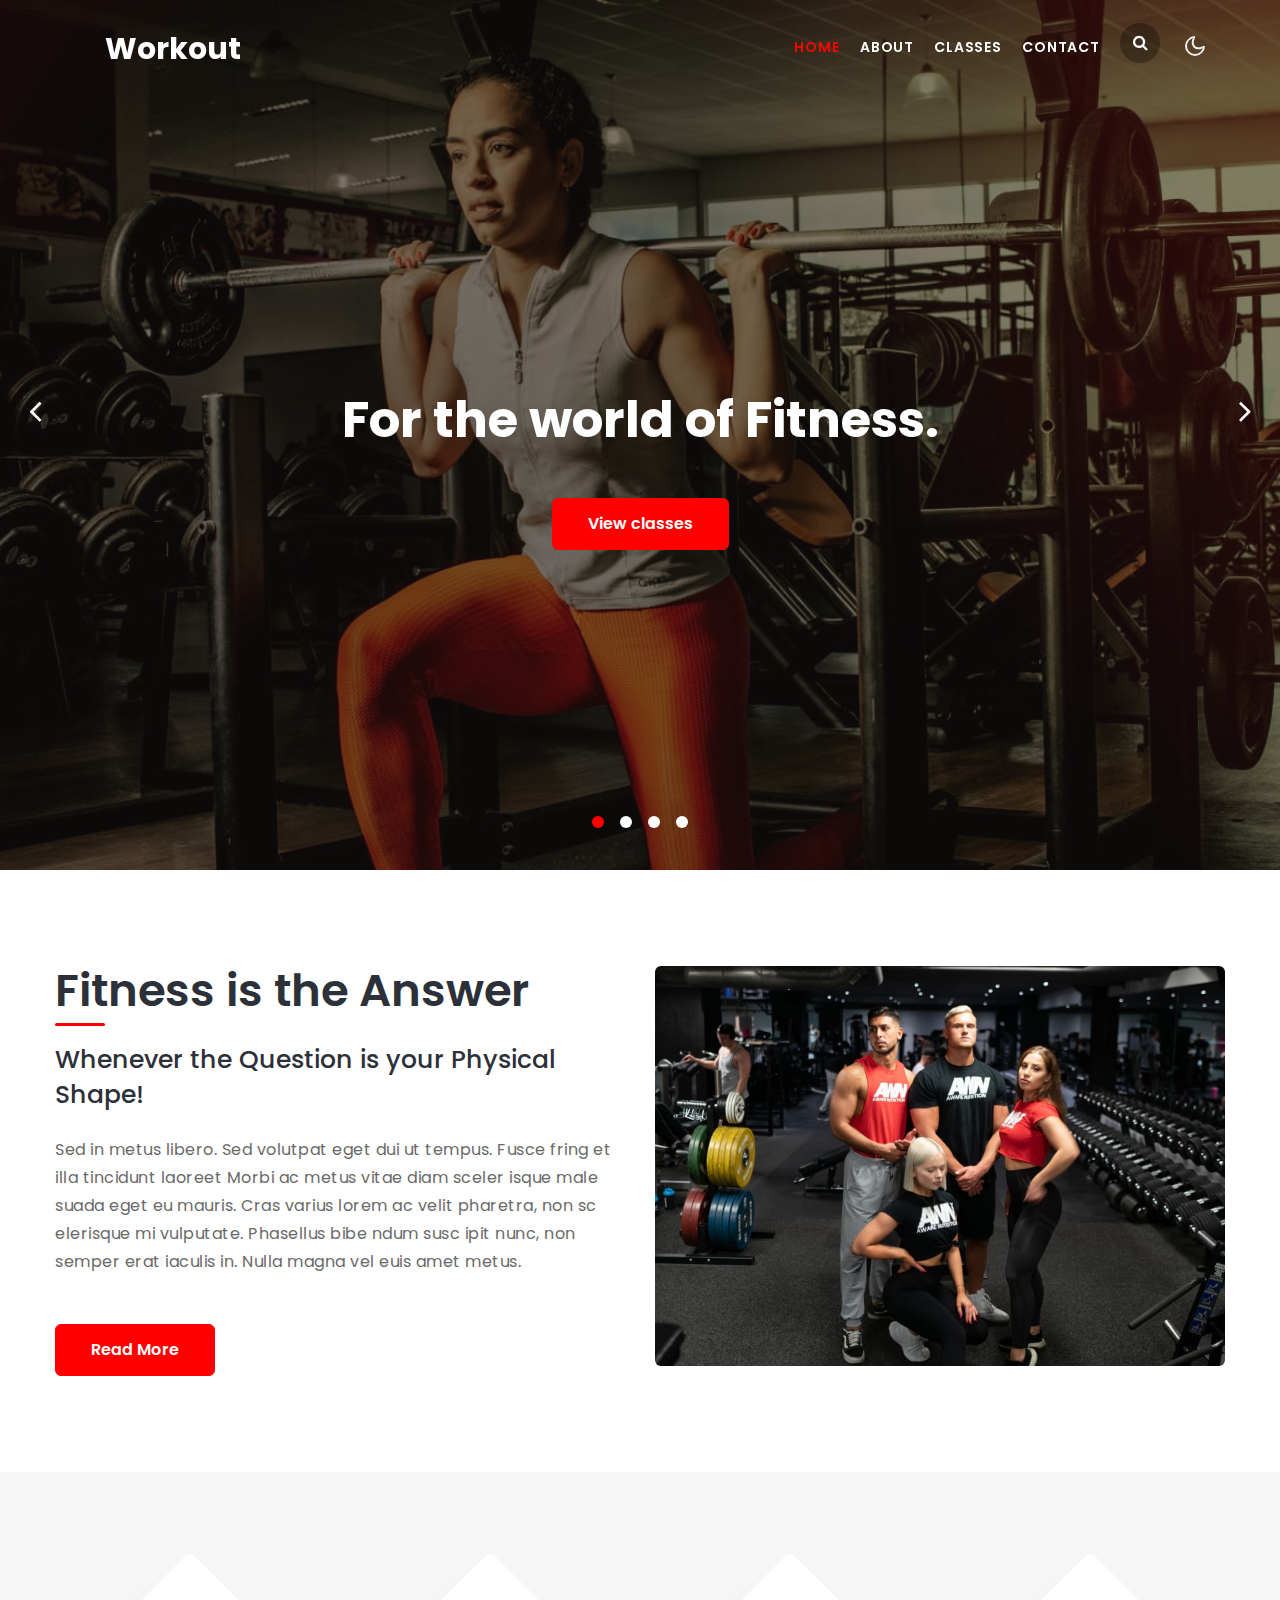
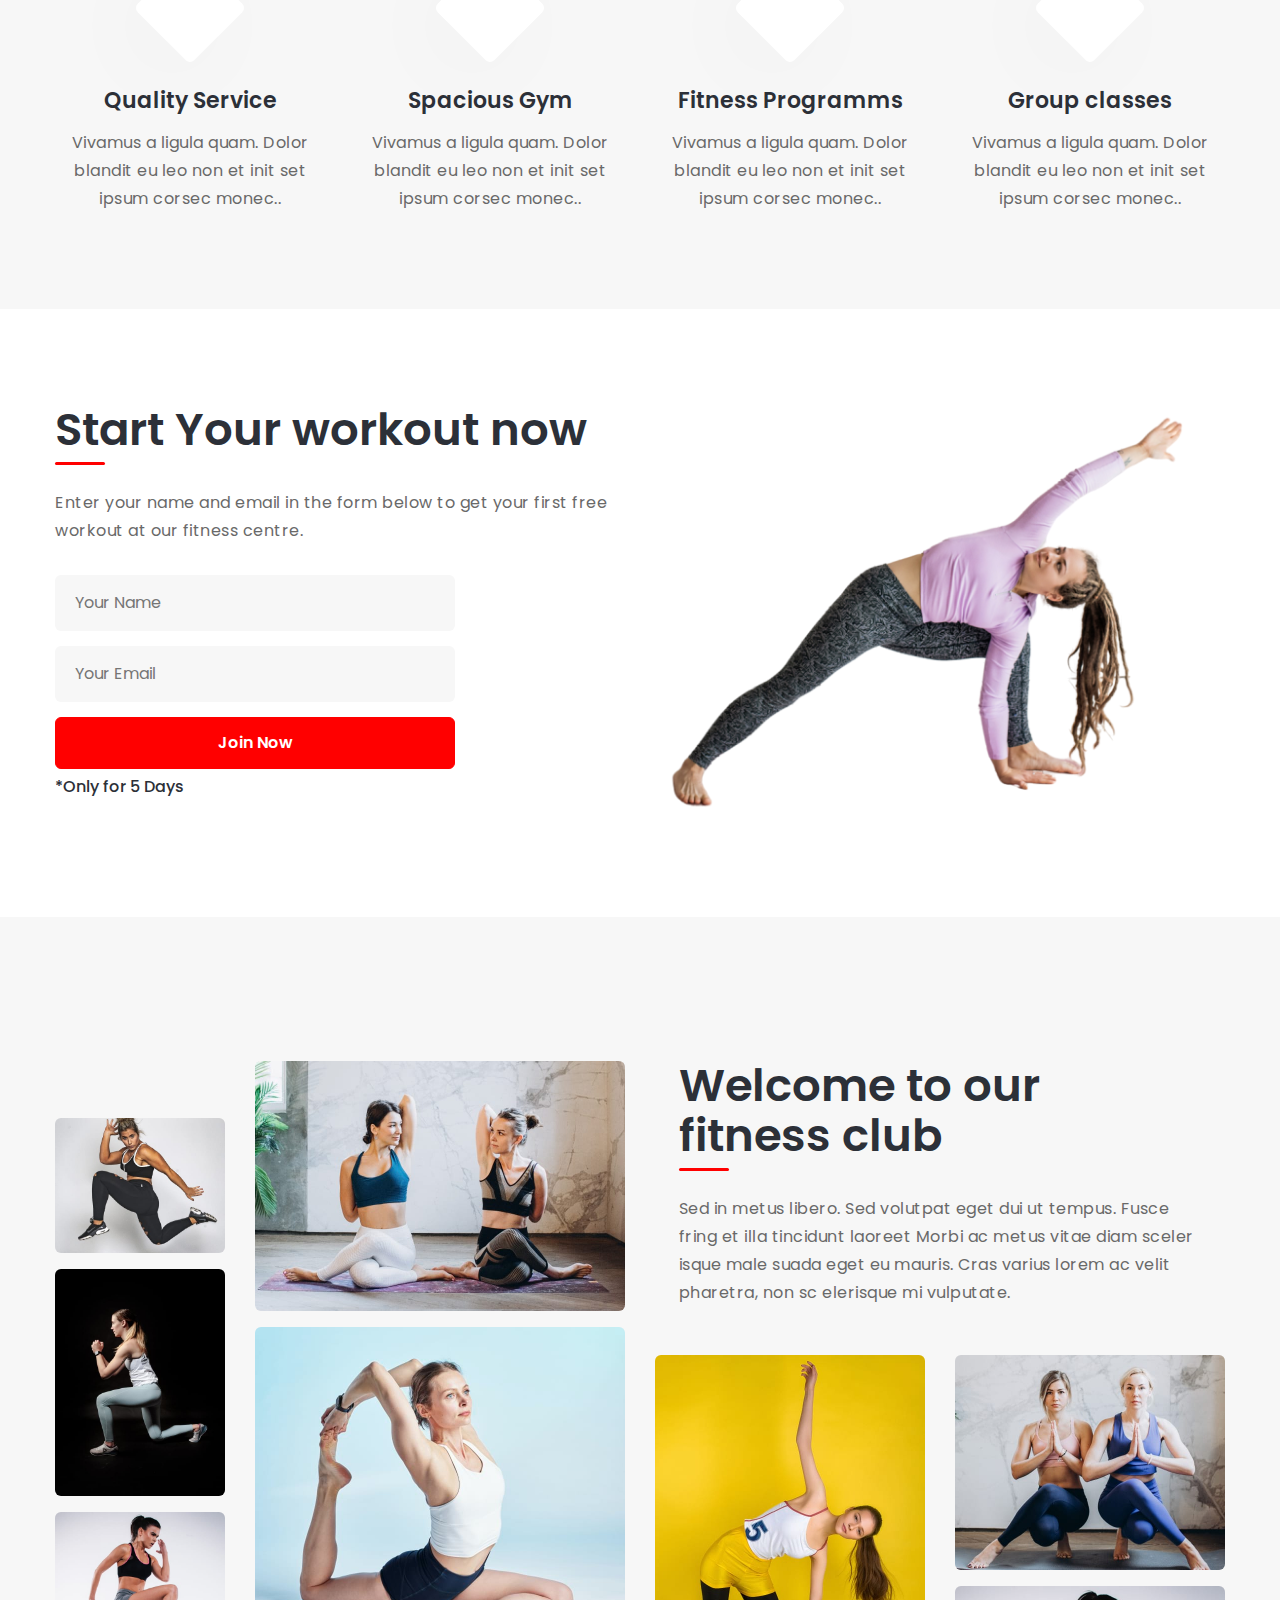
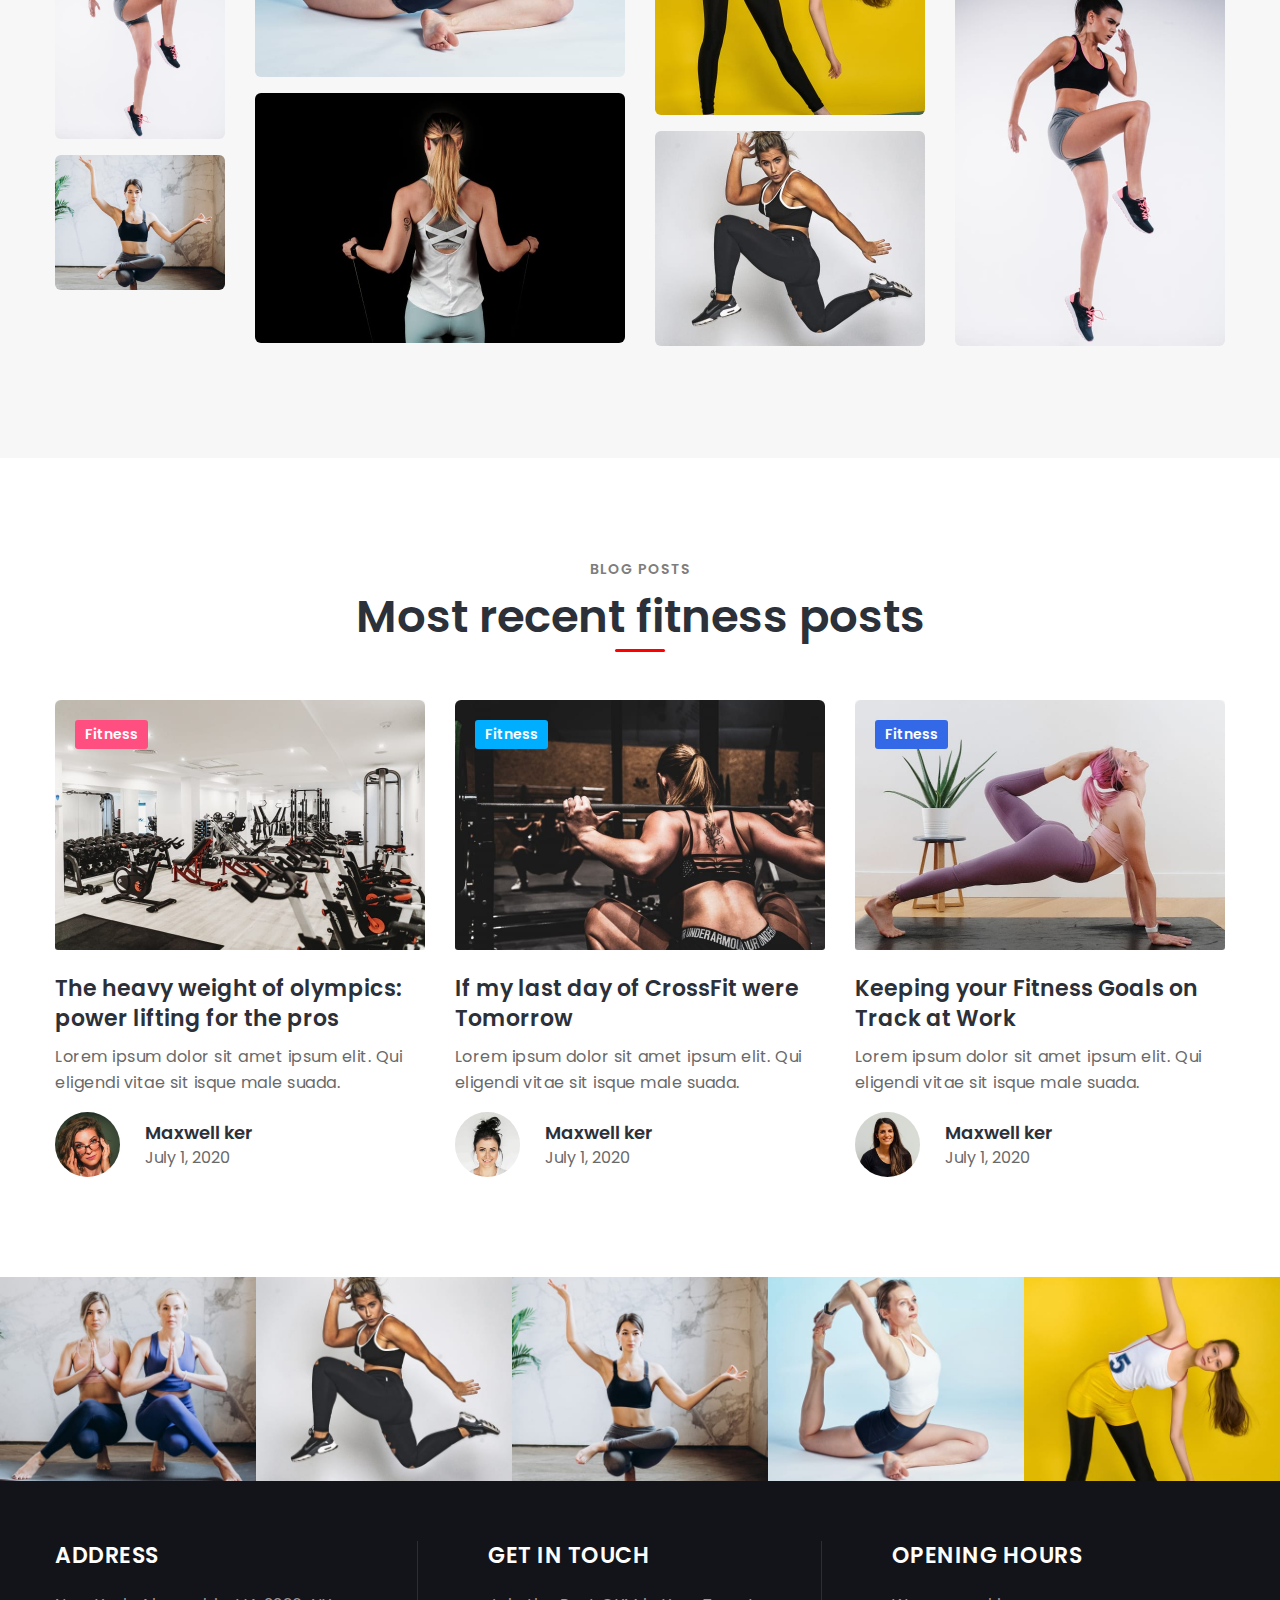
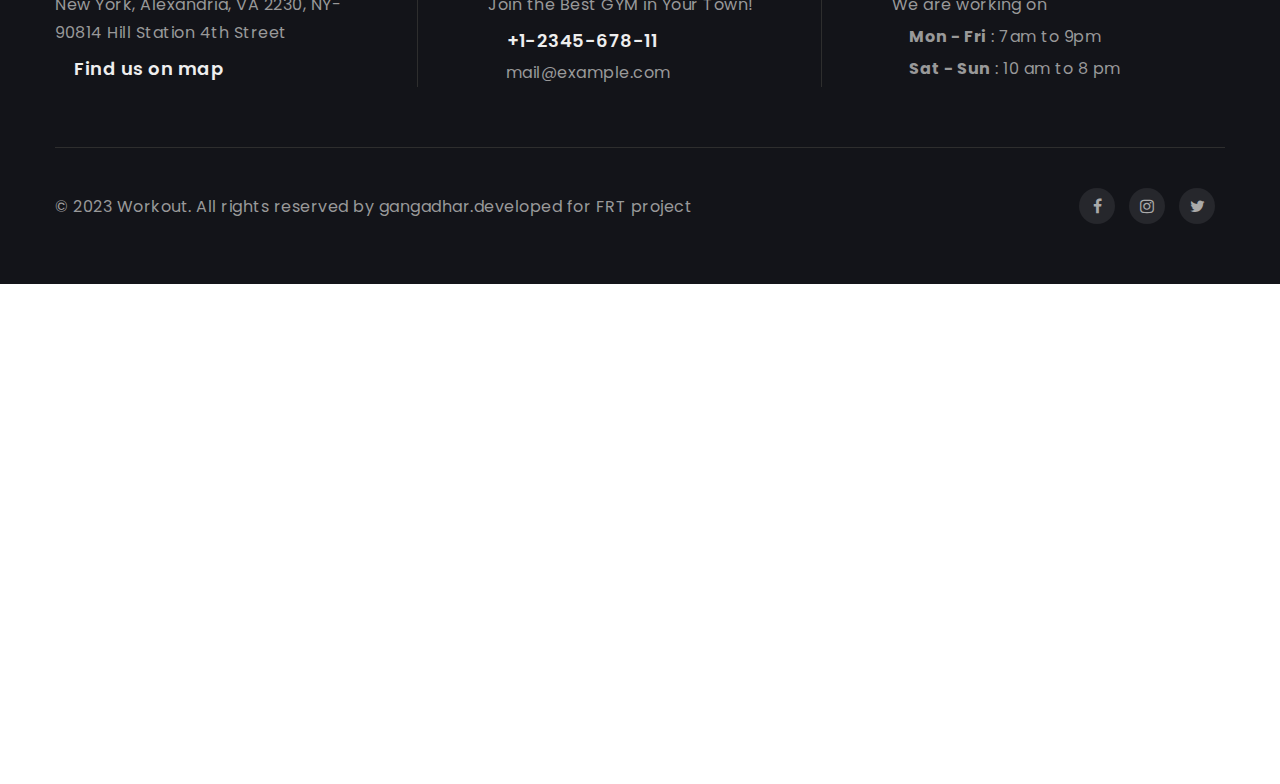
==== index.html @ 446f08e2 "Add files via upload" ====
<!-- 
Author: W3layouts
Author URL: http://w3layouts.com
-->
<!doctype html>
<html lang="en">
  <head>
    <!-- Required meta tags -->
    <meta charset="utf-8">
    <meta name="viewport" content="width=device-width, initial-scale=1, shrink-to-fit=no">

    <title>Workout - Sports Category Responsive Website Template | Home : W3layouts</title>

    <link href="//fonts.googleapis.com/css?family=Poppins:300,400,400i,500,600,700&display=swap" rel="stylesheet">
    
    <!-- Template CSS -->
    <link rel="stylesheet" href="assets/css/style-starter.css">
  </head>
  <body>
<!--header-->
<header id="site-header" class="fixed-top">
  <div class="container">
      <nav class="navbar navbar-expand-lg stroke">
          <h1> <a class="navbar-brand" href="index.html">
                  <span class="lnr lnr-bicycle"></span> Workout
              </a></h1>
          <!-- if logo is image enable this   
  <a class="navbar-brand" href="#index.html">
      <img src="image-path" alt="Your logo" title="Your logo" style="height:35px;" />
  </a> -->
          <button class="navbar-toggler  collapsed bg-gradient" type="button" data-toggle="collapse"
              data-target="#navbarTogglerDemo02" aria-controls="navbarTogglerDemo02" aria-expanded="false"
              aria-label="Toggle navigation">
              <span class="navbar-toggler-icon fa icon-expand fa-bars"></span>
              <span class="navbar-toggler-icon fa icon-close fa-times"></span>
          </button>

          <div class="collapse navbar-collapse" id="navbarTogglerDemo02">
              <ul class="navbar-nav ml-auto">
                  <li class="nav-item active">
                      <a class="nav-link" href="index.html">Home <span class="sr-only">(current)</span></a>
                  </li>
                  <li class="nav-item @@about__active">
                      <a class="nav-link" href="about.html">About</a>
                  </li>
                  <li class="nav-item @@classes__active">
                      <a class="nav-link" href="classes.html">Classes</a>
                  </li>
                  <li class="nav-item @@contact__active">
                      <a class="nav-link" href="contact.html">Contact</a>
                  </li>
                  <!--/search-right-->
                  <div class="search-right">
                      <a href="#search" title="search"><span class="fa fa-search" aria-hidden="true"></span></a>
                      <!-- search popup -->
                      <div id="search" class="pop-overlay">
                          <div class="popup">
  
                              <form action="#" method="GET" class="search-box">
                                  <input type="search" placeholder="Enter Keyword" name="search" required="required"
                                      autofocus="">
                                  <button type="submit" class="btn"><span class="fa fa-search" aria-hidden="true"></span></button>
                              </form>
  
                          </div>
                          <a class="close" href="#close">×</a>
                      </div>
                      <!-- /search popup -->
                  </div>
                  <!--//search-right-->
              </ul>
          </div>
          <!-- toggle switch for light and dark theme -->
          <div class="mobile-position">
              <nav class="navigation">
                  <div class="theme-switch-wrapper">
                      <label class="theme-switch" for="checkbox">
                          <input type="checkbox" id="checkbox">
                          <div class="mode-container">
                              <i class="gg-sun"></i>
                              <i class="gg-moon"></i>
                          </div>
                      </label>
                  </div>
              </nav>
          </div>
          <!-- //toggle switch for light and dark theme -->
      </nav>
  </div>
</header>
<!--/header-->
<!-- main-slider -->
	<section class="w3l-main-slider position-relative" id="home">
		<div class="companies20-content">
			<div class="owl-one owl-carousel owl-theme">
				<div class="item">
					<li>
						<div class="slider-info banner-view bg bg2">
							<div class="banner-info">
								<div class="container">
									<div class="banner-info-bg">
										<h5>For the world of Fitness.</h5>
										<a class="btn btn-style btn-primary mt-md-5 mt-4" href="services.html">View classes</a>
									</div>
								</div>
							</div>
						</div>
					</li>
				</div>
				<div class="item">
					<li>
						<div class="slider-info  banner-view banner-top1 bg bg2">
							<div class="banner-info">
								<div class="container">
									<div class="banner-info-bg">
										<h5>For those who Work out the Hardest!</h5>
                                            <a class="btn btn-style btn-primary mt-md-5 mt-4" href="services.html">View classes</a>
									</div>
								</div>
							</div>
						</div>
					</li>
				</div>
				<div class="item">
					<li>
						<div class="slider-info banner-view banner-top2 bg bg2">
							<div class="banner-info">
								<div class="container">
									<div class="banner-info-bg">
										<h5>15% Off for All New Attendees!</h5>
										<a class="btn btn-style btn-primary mt-md-5 mt-4" href="services.html">View classes</a>
									</div>
								</div>
							</div>
						</div>
					</li>
				</div>
				<div class="item">
					<li>
						<div class="slider-info banner-view banner-top3 bg bg2">
							<div class="banner-info">
								<div class="container">
									<div class="banner-info-bg">
										<h5>Best fitness centre for Men & Women.</h5>
										<a class="btn btn-style btn-primary mt-md-5 mt-4" href="services.html">View classes</a>
									</div>
								</div>
							</div>
						</div>
					</li>
				</div>
			</div>
		</div>
	</section>
	<!-- //banner-slider-->
<section class="w3l-homeblock1 py-5">
    <div class="container py-lg-5 py-md-4">
        <div class="row">
            <div class="col-lg-6 mb-lg-0 mb-md-5 mb-5">
                <h3 class="title-big">Fitness is the Answer </h3>
                <h5 class="mt-3">Whenever the Question is your Physical Shape!</h5>
                <p class="mt-4 mb-0"> Sed in metus libero. Sed volutpat eget dui ut tempus. Fusce fring et illa tincidunt
                    laoreet
                    Morbi ac metus vitae diam sceler isque male suada eget eu mauris. Cras varius lorem ac velit pharetra,
                    non sc elerisque mi vulputate. Phasellus bibe ndum susc ipit nunc, non semper erat iaculis in. Nulla
                    magna vel euis amet metus.</p>
                <a href="#read" class="btn-style btn-primary btn mt-lg-5 mt-4">Read More</a>
            </div>
            <div class="col-lg-6">
                <img src="assets/images/class.jpg" alt="" class="img-fluid radius-image"/>
            </div>
        </div>
    </div>
</section>
<!-- /bottom-grids-->
	<section class="w3l-bottom-grids-6 py-5" id="why">
		<div class="container py-lg-5 py-md-4">
			<div class="grids-area-hny main-cont-wthree-fea row">
				<div class="col-lg-3 col-sm-6 grids-feature">
					<div class="area-box">
                        <div class="icon">
                            <span class="lnr lnr-cog"></span>
                        </div>
						<h4><a href="#feature" class="title-head">Quality Service</a></h4>
						<p>Vivamus a ligula quam. Dolor blandit eu leo non et init set ipsum corsec monec..</p>
					</div>
				</div>
				<div class="col-lg-3 col-sm-6 grids-feature mt-sm-0 mt-5">
					<div class="area-box">
                        <div class="icon">
                            <span class="lnr lnr-license"></span>
                        </div>
						<h4><a href="#feature" class="title-head">Spacious Gym</a></h4>
						<p>Vivamus a ligula quam. Dolor blandit eu leo non et init set ipsum corsec monec..</p>
					</div>
				</div>
				<div class="col-lg-3 col-sm-6 grids-feature mt-lg-0 mt-5">
					<div class="area-box">
                        <div class="icon">
                            <span class="lnr lnr-file-empty"></span>
                        </div>
						<h4><a href="#feature" class="title-head">Fitness Programms</a></h4>
						<p>Vivamus a ligula quam. Dolor blandit eu leo non et init set ipsum corsec monec..</p>
					</div>
				</div>
				<div class="col-lg-3 col-sm-6 grids-feature mt-lg-0 mt-5">
					<div class="area-box">
                        <div class="icon">
                            <span class="lnr lnr-users"></span>
                        </div>
						<h4><a href="#feature" class="title-head">Group classes</a></h4>
						<p>Vivamus a ligula quam. Dolor blandit eu leo non et init set ipsum corsec monec..</p>
					</div>
				</div>
			</div>
		</div>
	</section>
	<!-- //bottom-grids-->
<section class="w3l-homeblock3 py-5">
    <div class="container py-lg-5">
        <div class="row">
            <div class="col-lg-6 mb-lg-0 mb-md-5 mb-4">
                <div class="border-style">
                    <h3 class="title-big mb-4">Start Your workout now</h3>
                    <p>Enter your name and email in the form below to get your first free workout at our fitness centre.
                    </p>
                </div>
                <div class="form-style-w3ls">
                    <input placeholder="Your Name" name="name" type="text" required="">
                    <input placeholder="Your Email" name="email" type="email" required="">
                    <button class="btn btn-style btn-primary w-100"> Join Now</button>
                </div>
                <h6 class="mt-2"> *Only for 5 Days </h6>
            </div>
            <div class="col-lg-6">
                <img src="assets/images/image.png" alt="" class="img-fluid radius-image" />
            </div>
        </div>
    </div>
</section>
<section class="w3l-portfolio-8 py-5" id="gallery">
    <div class="portfolio-main py-lg-5 py-md-4">
        <div class="container">
            <div class="row galler-top mt-lg-5 mt-4">
                <div class="col-md-2 col-5 protfolio-item hover14 align-self">
                    <a href="assets/images/g4.jpg" data-lightbox="example-set" data-title="lorem ipsum dolor sit amet">
                        <figure>
                            <img src="assets/images/g4.jpg" alt="product" class="img-fluid radius-image">
                        </figure>
                    </a>
                    <a href="assets/images/g5.jpg" data-lightbox="example-set" data-title="lorem ipsum dolor sit amet">
                        <figure>
                            <img src="assets/images/g5.jpg" alt="product" class="img-fluid radius-image">
                        </figure>
                    </a>
                    <a href="assets/images/g7.jpg" data-lightbox="example-set" data-title="lorem ipsum dolor sit amet">
                        <figure>
                            <img src="assets/images/g7.jpg" alt="product" class="img-fluid radius-image">
                        </figure>
                    </a>
                    <a href="assets/images/g9.jpg" data-lightbox="example-set" data-title="lorem ipsum dolor sit amet">
                        <figure>
                            <img src="assets/images/g9.jpg" alt="product" class="img-fluid radius-image">
                        </figure>
                    </a>
                </div>
                <div class="col-md-4 col-7 protfolio-item hover14">
                    <a href="assets/images/g8.jpg" data-lightbox="example-set" class="mb-4"
                        data-title="lorem ipsum dolor sit amet">
                        <figure>
                            <img src="assets/images/g8.jpg" alt="product" class="img-fluid radius-image">
                        </figure>
                    </a>
                    <a href="assets/images/g6.jpg" data-lightbox="example-set" data-title="lorem ipsum dolor sit amet">
                        <figure>
                            <img src="assets/images/g6.jpg" alt="product" class="img-fluid radius-image">
                        </figure>
                    </a>
                    <a href="assets/images/g3.jpg" data-lightbox="example-set" data-title="lorem ipsum dolor sit amet">
                        <figure>
                            <img src="assets/images/g3.jpg" alt="product" class="img-fluid radius-image">
                        </figure>
                    </a>
                </div>
                <div class="col-md-6 protfolio-item hover14 mt-md-0 mt-4">
                    <div class="px-md-4">
                        <h3 class="title-big mb-4">Welcome to our fitness club</h3>
                        <p class="mb-md-5 mb-4"> Sed in metus libero. Sed volutpat eget dui ut tempus. Fusce fring et
                            illa tincidunt
                            laoreet
                            Morbi ac metus vitae diam sceler isque male suada eget eu mauris. Cras varius lorem ac velit
                            pharetra,
                            non sc elerisque mi vulputate.
                        </p>
                    </div>
                    <div class="row gallery-bottom">
                        <div class="col-6">
                            <a href="assets/images/g1.jpg" data-lightbox="example-set" class="mb-4"
                                data-title="lorem ipsum dolor sit amet">
                                <figure>
                                    <img src="assets/images/g1.jpg" alt="product" class="img-fluid radius-image">
                                </figure>
                            </a>
                            <a href="assets/images/g4.jpg" data-lightbox="example-set"
                                data-title="lorem ipsum dolor sit amet">
                                <figure>
                                    <img src="assets/images/g4.jpg" alt="product" class="img-fluid radius-image">
                                </figure>
                            </a>
                        </div>
                        <div class="col-6">
                            <a href="assets/images/g2.jpg" data-lightbox="example-set"
                                data-title="lorem ipsum dolor sit amet">
                                <figure>
                                    <img src="assets/images/g2.jpg" alt="product" class="img-fluid radius-image">
                                </figure>
                            </a>
                            <a href="assets/images/g7.jpg" data-lightbox="example-set"
                                data-title="lorem ipsum dolor sit amet">
                                <figure>
                                    <img src="assets/images/g7.jpg" alt="product" class="img-fluid radius-image">
                                </figure>
                            </a>
                        </div>
                    </div>
                </div>
            </div>
        </div>
    </div>
</section>
<section class="w3l-blog-block py-5">
    <div class="container py-lg-5 py-md-4">
        <div class="heading text-center mx-auto">
            <h5 class="title-small text-center mb-2">Blog posts</h5>
            <h3 class="title-big title-big-center mb-md-5 mb-4">Most recent fitness posts</h3>
        </div>
        <div class="row">
            <div class="col-lg-4 col-md-6 item">
                <div class="card">
                    <div class="card-header p-0 position-relative">
                        <a href="#blog-single">
                            <img class="card-img-bottom d-block" src="assets/images/blog1.jpg" alt="Card image cap">
                        </a>
                        <ul class="location-top">
                            <li class="new">Fitness</li>
                        </ul>
                    </div>
                    <div class="card-body blog-details">
                        <a href="#blog-single" class="blog-desc">The heavy weight of olympics: power lifting for the pros</a>
                        <p>Lorem ipsum dolor sit amet ipsum elit. Qui eligendi
                            vitae sit isque male suada.</p>
                        <div class="author align-items-center mt-3 mb-1">
                            <div class="img-circle">
                                <img src="assets/images/a1.jpg" class="mr-3 img-fluid" alt="...">
                              </div>
                            <div class="author-info">
                                <a href="#author">Maxwell ker</a> <br> <span class="meta-value">July 1, 2020 </span>
                            </div>
                        </div>
                    </div>
                </div>
            </div>
            <div class="col-lg-4 col-md-6 item mt-md-0 mt-5">
                <div class="card">
                    <div class="card-header p-0 position-relative">
                        <a href="#blog-single">
                            <img class="card-img-bottom d-block" src="assets/images/blog2.jpg" alt="Card image cap">
                        </a>
                        <ul class="location-top">
                            <li class="tip">Fitness</li>
                        </ul>
                    </div>
                    <div class="card-body blog-details">
                        <a href="#blog-single" class="blog-desc">If my last day of CrossFit were Tomorrow
                        </a>
                        <p>Lorem ipsum dolor sit amet ipsum elit. Qui eligendi
                            vitae sit isque male suada.</p>
                            <div class="author align-items-center mt-3 mb-1">
                                <div class="img-circle">
                                    <img src="assets/images/a2.jpg" class="mr-3 img-fluid" alt="...">
                                  </div>
                                <div class="author-info">
                                    <a href="#author">Maxwell ker</a> <br> <span class="meta-value">July 1, 2020 </span>
                                </div>
                            </div>
                    </div>
                </div>
            </div>
            <div class="col-lg-4 col-md-6 item mt-lg-0 mt-5">
                <div class="card">
                    <div class="card-header p-0 position-relative">
                        <a href="#blog-single">
                            <img class="card-img-bottom d-block" src="assets/images/blog4.jpg" alt="Card image cap">
                        </a>
                        <ul class="location-top">
                            <li class="design">Fitness</li>
                        </ul>
                    </div>
                    <div class="card-body blog-details">
                        <a href="#blog-single" class="blog-desc">Keeping your Fitness Goals on Track at Work
                        </a>
                        <p>Lorem ipsum dolor sit amet ipsum elit. Qui eligendi
                            vitae sit isque male suada.</p>
                            <div class="author align-items-center mt-3 mb-1">
                                <div class="img-circle">
                                    <img src="assets/images/a3.jpg" class="mr-3 img-fluid" alt="...">
                                  </div>
                                <div class="author-info">
                                    <a href="#author">Maxwell ker</a> <br> <span class="meta-value">July 1, 2020 </span>
                                </div>
                            </div>
                    </div>
                </div>
            </div>
        </div>
    </div>
</section>
<section class="w3l-grid-slider" id="instaposts">
    <div class="grid-slider">
        <div class="">
            <!--  Demos -->
            <div id="demos">
                <div class="owl-carousel owl-carousel-posts owl-theme grid-col-4">
                    <div class="item">
                        <a href="#instagram">
                            <div class="gallery-grid">
                                <div class="content">
                                    <div class="content-overlay"></div>
                                    <img src="assets/images/g2.jpg" class="image-two img-responsive">
                                    <div class="content-details fadeIn-bottom">
                                        <span class="fa fa-instagram"></span>
                                    </div>
                                </div>
                            </div>

                        </a>
                    </div>
                    <div class="item">
                        <a href="#instagram">
                            <div class="gallery-grid">
                                <div class="content">
                                    <div class="content-overlay"></div>
                                    <img src="assets/images/g4.jpg" class="image-two img-responsive">
                                    <div class="content-details fadeIn-bottom">
                                        <span class="fa fa-instagram"></span>
                                    </div>
                                </div>
                            </div>

                        </a>
                    </div>
                    <div class="item">
                        <a href="#instagram">
                            <div class="gallery-grid">
                                <div class="content">
                                    <div class="content-overlay"></div>
                                    <img src="assets/images/g9.jpg" class="image-two img-responsive">
                                    <div class="content-details fadeIn-bottom">
                                        <span class="fa fa-instagram"></span>
                                    </div>
                                </div>
                            </div>

                        </a>
                    </div>
                    <div class="item">
                        <a href="#instagram">
                            <div class="gallery-grid">
                                <div class="content">
                                    <div class="content-overlay"></div>
                                    <img src="assets/images/g10.jpg" class="image-two img-responsive">
                                    <div class="content-details fadeIn-bottom">
                                        <span class="fa fa-instagram"></span>
                                    </div>
                                </div>
                            </div>

                        </a>
                    </div>
                    <div class="item">
                        <a href="#instagram">
                            <div class="gallery-grid">
                                <div class="content">
                                    <div class="content-overlay"></div>
                                    <img src="assets/images/g11.jpg" class="image-two img-responsive">
                                    <div class="content-details fadeIn-bottom">
                                        <span class="fa fa-instagram"></span>
                                    </div>
                                </div>
                            </div>

                        </a>
                    </div>
                    <div class="item">
                        <a href="#instagram">
                            <div class="gallery-grid">
                                <div class="content">
                                    <div class="content-overlay"></div>
                                    <img src="assets/images/g2.jpg" class="image-two img-responsive">
                                    <div class="content-details fadeIn-bottom">
                                        <span class="fa fa-instagram"></span>
                                    </div>
                                </div>
                            </div>

                        </a>
                    </div>
                    <div class="item">
                        <a href="#instagram">
                            <div class="gallery-grid">
                                <div class="content">
                                    <div class="content-overlay"></div>
                                    <img src="assets/images/g4.jpg" class="image-two img-responsive">
                                    <div class="content-details fadeIn-bottom">
                                        <span class="fa fa-instagram"></span>
                                    </div>
                                </div>
                            </div>

                        </a>
                    </div>
                    <div class="item">
                        <a href="#instagram">
                            <div class="gallery-grid">
                                <div class="content">
                                    <div class="content-overlay"></div>
                                    <img src="assets/images/g9.jpg" class="image-two img-responsive">
                                    <div class="content-details fadeIn-bottom">
                                        <span class="fa fa-instagram"></span>
                                    </div>
                                </div>
                            </div>

                        </a>
                    </div>
                    <div class="item">
                        <a href="#instagram">
                            <div class="gallery-grid">
                                <div class="content">
                                    <div class="content-overlay"></div>
                                    <img src="assets/images/g10.jpg" class="image-two img-responsive">
                                    <div class="content-details fadeIn-bottom">
                                        <span class="fa fa-instagram"></span>
                                    </div>
                                </div>
                            </div>

                        </a>
                    </div>
                </div>
            </div>
        </div>
    </div>
    <!-- /slider -->

</section>
 <!-- footers 20 -->
 <section class="w3l-footers-20">
   <div class="footers20">
     <div class="container">
       <div class="footers20-content">
         <div class="d-grid grid-col-4 grids-content">
           <div class="column">
             <h4>Address</h4>
             <p class="contact-para3">New York, Alexandria, VA 2230, NY-90814 Hill Station 4th Street</p>
             <a href="contact.html">
               <p class="contact-map mt-2"><span class="lnr lnr-map-marker"></span> Find us on map</p>
             </a>
           </div>
           <div class="column">
             <h4>Get in touch</h4>
             <p>Join the Best GYM in Your Town!</p>
             <a href="tel:+1-2345-678-11">
               <p class="contact-phone mt-2"><span class="lnr lnr-phone-handset"></span> +1-2345-678-11
               </p>
             </a>
             <a href="mailto:mail@example.com">
               <p class="contact-mail mt-1"><span class="lnr lnr-envelope"></span> mail@example.com</p>
             </a>
           </div>
           <div class="column">
             <h4>Opening hours</h4>
             <p>We are working on</p>
             <p class="mt-1"><span class="lnr lnr-clock"></span> <strong>Mon - Fri</strong> : 7am to 9pm</p>
             <p class="mt-1"><span class="lnr lnr-clock"></span> <strong>Sat - Sun</strong> : 10 am to 8 pm
             </p>
           </div>
         </div>
         <div class="d-grid grid-col-3 grids-content1 bottom-border">
           <div class="columns copyright-grid align-self">
            <p class="copy-footer-29">© 2023 Workout. All rights reserved by gangadhar.developed for FRT project </a></p>
           </div>
           <div class="columns text-lg-right social-grid">
             <ul class="social">
               <li><a href="#url"><span class="fa fa-facebook" aria-hidden="true"></span></a></li>
               <li><a href="#url"><span class="fa fa-instagram" aria-hidden="true"></span></a></li>
               <li><a href="#url"><span class="fa fa-twitter" aria-hidden="true"></span></a></li>
             </ul>
           </div>
         </div>
       </div>
     </div>
   </div>
   <!-- move top -->
   <button onclick="topFunction()" id="movetop" title="Go to top">
     &#10548;
   </button>
   <script>
     // When the user scrolls down 20px from the top of the document, show the button
     window.onscroll = function () {
       scrollFunction()
     };

     function scrollFunction() {
       if (document.body.scrollTop > 20 || document.documentElement.scrollTop > 20) {
         document.getElementById("movetop").style.display = "block";
       } else {
         document.getElementById("movetop").style.display = "none";
       }
     }

     // When the user clicks on the button, scroll to the top of the document
     function topFunction() {
       document.body.scrollTop = 0;
       document.documentElement.scrollTop = 0;
     }
   </script>
   <!-- /move top -->
 </section>
 <iframe src='https://webchat.botframework.com/embed/healthbot-qqovtdf?s=VL7gByyU2rI.uw9-tryb4LNtlzc28dtL1ZV9Mp34pY-vgp7erHxACcA'  style='min-width: 400px; width: 100%; min-height: 500px;'></iframe>


 <script src="assets/js/jquery-3.3.1.min.js"></script>

 <script src="assets/js/theme-change.js"></script><!-- theme switch js (light and dark)-->

 <!-- libhtbox -->
 <script src="assets/js/lightbox-plus-jquery.min.js"></script>

 <script src="assets/js/owl.carousel.js"></script>
 <!-- script for banner slider-->
 <script>
   $(document).ready(function () {
     $('.owl-one').owlCarousel({
       loop: true,
       margin: 0,
       nav: false,
       responsiveClass: true,
       autoplay: false,
       autoplayTimeout: 5000,
       autoplaySpeed: 1000,
       autoplayHoverPause: false,
       responsive: {
         0: {
           items: 1,
           nav: false
         },
         480: {
           items: 1,
           nav: false
         },
         667: {
           items: 1,
           nav: true
         },
         1000: {
           items: 1,
           nav: true
         }
       }
     })
   })
 </script>
 <!-- //script -->

 <!-- script for tesimonials carousel slider -->
 <script>
   $(document).ready(function () {
     $(".owl-two").owlCarousel({
       loop: true,
       margin: 20,
       nav: false,
       responsiveClass: true,
       responsive: {
         0: {
           items: 1,
           nav: false
         },
         768: {
           items: 2,
           nav: false
         },
         1000: {
           items: 3,
           nav: false,
           loop: false
         }
       }
     })
   })
 </script>
 <!-- //script for tesimonials carousel slider -->

 <script>
   $(document).ready(function () {
     $('.owl-carousel-posts').owlCarousel({
       loop: true,
       margin: 0,
       responsiveClass: true,
       autoplay: true,
       autoplayTimeout: 2000,
       autoplaySpeed: 1000,
       autoplayHoverPause: true,
       responsive: {
         0: {
           items: 2,
           nav: false
         },
         480: {
           items: 3,
           nav: true,
           margin: 0
         },
         736: {
           items: 4,
           nav: true,
           margin: 0
         },
         1000: {
           items: 5,
           nav: true,
           margin: 0
         }
       }
     })
   })
 </script>
 <!-- /slider -->

 <!-- script for teams1-->
 <script>
   $(document).ready(function () {
     $('.owl-carousel').owlCarousel({
       loop: true,
       margin: 0,
       responsiveClass: true,
       responsive: {
         0: {
           items: 1,
           nav: true
         },
         400: {
           items: 2,
           nav: true,
           margin: 20
         },
         1000: {
           items: 4,
           nav: true,
           loop: true,
           margin: 25
         }
       }
     })
   })
 </script>
 <!-- //script for teams1-->


 <!-- stats number counter-->
 <script src="assets/js/jquery.waypoints.min.js"></script>
 <script src="assets/js/jquery.countup.js"></script>
 <script>
   $('.counter').countUp();
 </script>
 <!-- //stats number counter -->

 <!-- disable body scroll which navbar is in active -->
 <script>
   $(function () {
     $('.navbar-toggler').click(function () {
       $('body').toggleClass('noscroll');
     })
   });
 </script>
 <!-- disable body scroll which navbar is in active -->

 <!--/MENU-JS-->
 <script>
   $(window).on("scroll", function () {
     var scroll = $(window).scrollTop();

     if (scroll >= 80) {
       $("#site-header").addClass("nav-fixed");
     } else {
       $("#site-header").removeClass("nav-fixed");
     }
   });

   //Main navigation Active Class Add Remove
   $(".navbar-toggler").on("click", function () {
     $("header").toggleClass("active");
   });
   $(document).on("ready", function () {
     if ($(window).width() > 991) {
       $("header").removeClass("active");
     }
     $(window).on("resize", function () {
       if ($(window).width() > 991) {
         $("header").removeClass("active");
       }
     });
   });
 </script>
 <!--//MENU-JS-->

 <script src="assets/js/bootstrap.min.js"></script>

 </body>

 </html>
---- assets/css/style-starter.css ----
@charset "UTF-8";
/*
Author: W3layouts
Author URL: http://w3layouts.com
*/
/*!
 * Bootstrap v4.4.1 (https://getbootstrap.com/)
 * Copyright 2011-2019 The Bootstrap Authors
 * Copyright 2011-2019 Twitter, Inc.
 * Licensed under MIT (https://github.com/twbs/bootstrap/blob/master/LICENSE)
 */
:root {
  --blue: #007bff;
  --indigo: #6610f2;
  --purple: #6f42c1;
  --pink: #e83e8c;
  --red: #dc3545;
  --orange: #fd7e14;
  --yellow: #ffc107;
  --green: #28a745;
  --teal: #20c997;
  --cyan: #17a2b8;
  --white: #fff;
  --gray: #6c757d;
  --gray-dark: #343a40;
  --primary: #ff0000;
  --secondary: #6c757d;
  --success: #28a745;
  --info: #17a2b8;
  --warning: #ffc107;
  --danger: #dc3545;
  --light: #f8f9fa;
  --dark: #343a40;
  --breakpoint-xs: 0;
  --breakpoint-sm: 576px;
  --breakpoint-md: 768px;
  --breakpoint-lg: 992px;
  --breakpoint-xl: 1200px;
  --font-family-sans-serif: -apple-system, BlinkMacSystemFont, "Segoe UI", Roboto, "Helvetica Neue", Arial, "Noto Sans", sans-serif, "Apple Color Emoji", "Segoe UI Emoji", "Segoe UI Symbol", "Noto Color Emoji";
  --font-family-monospace: SFMono-Regular, Menlo, Monaco, Consolas, "Liberation Mono", "Courier New", monospace; }

*,
*::before,
*::after {
  box-sizing: border-box; }

html {
  font-family: sans-serif;
  line-height: 1.15;
  -webkit-text-size-adjust: 100%;
  -webkit-tap-highlight-color: rgba(0, 0, 0, 0); }

article, aside, figcaption, figure, footer, header, hgroup, main, nav, section {
  display: block; }

body {
  margin: 0;
  font-family: -apple-system, BlinkMacSystemFont, "Segoe UI", Roboto, "Helvetica Neue", Arial, "Noto Sans", sans-serif, "Apple Color Emoji", "Segoe UI Emoji", "Segoe UI Symbol", "Noto Color Emoji";
  font-size: 1rem;
  font-weight: 400;
  line-height: 1.5;
  color: #212529;
  text-align: left;
  background-color: #fff; }

[tabindex="-1"]:focus:not(:focus-visible) {
  outline: 0 !important; }

hr {
  box-sizing: content-box;
  height: 0;
  overflow: visible; }

h1, h2, h3, h4, h5, h6 {
  margin-top: 0;
  margin-bottom: 0.5rem; }

p {
  margin-top: 0;
  margin-bottom: 1rem; }

abbr[title],
abbr[data-original-title] {
  text-decoration: underline;
  -webkit-text-decoration: underline dotted;
          text-decoration: underline dotted;
  cursor: help;
  border-bottom: 0;
  -webkit-text-decoration-skip-ink: none;
          text-decoration-skip-ink: none; }

address {
  margin-bottom: 1rem;
  font-style: normal;
  line-height: inherit; }

ol,
ul,
dl {
  margin-top: 0;
  margin-bottom: 1rem; }

ol ol,
ul ul,
ol ul,
ul ol {
  margin-bottom: 0; }

dt {
  font-weight: 700; }

dd {
  margin-bottom: .5rem;
  margin-left: 0; }

blockquote {
  margin: 0 0 1rem; }

b,
strong {
  font-weight: bolder; }

small {
  font-size: 80%; }

sub,
sup {
  position: relative;
  font-size: 75%;
  line-height: 0;
  vertical-align: baseline; }

sub {
  bottom: -.25em; }

sup {
  top: -.5em; }

a {
  color: #ff0000;
  text-decoration: none;
  background-color: transparent; }
  a:hover {
    color: #b30000;
    text-decoration: underline; }

a:not([href]) {
  color: inherit;
  text-decoration: none; }
  a:not([href]):hover {
    color: inherit;
    text-decoration: none; }

pre,
code,
kbd,
samp {
  font-family: SFMono-Regular, Menlo, Monaco, Consolas, "Liberation Mono", "Courier New", monospace;
  font-size: 1em; }

pre {
  margin-top: 0;
  margin-bottom: 1rem;
  overflow: auto; }

figure {
  margin: 0 0 1rem; }

img {
  vertical-align: middle;
  border-style: none; }

svg {
  overflow: hidden;
  vertical-align: middle; }

table {
  border-collapse: collapse; }

caption {
  padding-top: 0.75rem;
  padding-bottom: 0.75rem;
  color: #6c757d;
  text-align: left;
  caption-side: bottom; }

th {
  text-align: inherit; }

label {
  display: inline-block;
  margin-bottom: 0.5rem; }

button {
  border-radius: 0; }

button:focus {
  outline: 1px dotted;
  outline: 5px auto -webkit-focus-ring-color; }

input,
button,
select,
optgroup,
textarea {
  margin: 0;
  font-family: inherit;
  font-size: inherit;
  line-height: inherit; }

button,
input {
  overflow: visible; }

button,
select {
  text-transform: none; }

select {
  word-wrap: normal; }

button,
[type="button"],
[type="reset"],
[type="submit"] {
  -webkit-appearance: button; }

button:not(:disabled),
[type="button"]:not(:disabled),
[type="reset"]:not(:disabled),
[type="submit"]:not(:disabled) {
  cursor: pointer; }

button::-moz-focus-inner,
[type="button"]::-moz-focus-inner,
[type="reset"]::-moz-focus-inner,
[type="submit"]::-moz-focus-inner {
  padding: 0;
  border-style: none; }

input[type="radio"],
input[type="checkbox"] {
  box-sizing: border-box;
  padding: 0; }

input[type="date"],
input[type="time"],
input[type="datetime-local"],
input[type="month"] {
  -webkit-appearance: listbox; }

textarea {
  overflow: auto;
  resize: vertical; }

fieldset {
  min-width: 0;
  padding: 0;
  margin: 0;
  border: 0; }

legend {
  display: block;
  width: 100%;
  max-width: 100%;
  padding: 0;
  margin-bottom: .5rem;
  font-size: 1.5rem;
  line-height: inherit;
  color: inherit;
  white-space: normal; }
  @media (max-width: 1200px) {
    legend {
      font-size: calc(1.275rem + 0.3vw) ; } }

progress {
  vertical-align: baseline; }

[type="number"]::-webkit-inner-spin-button,
[type="number"]::-webkit-outer-spin-button {
  height: auto; }

[type="search"] {
  outline-offset: -2px;
  -webkit-appearance: none; }

[type="search"]::-webkit-search-decoration {
  -webkit-appearance: none; }

::-webkit-file-upload-button {
  font: inherit;
  -webkit-appearance: button; }

output {
  display: inline-block; }

summary {
  display: list-item;
  cursor: pointer; }

template {
  display: none; }

[hidden] {
  display: none !important; }

h1, h2, h3, h4, h5, h6,
.h1, .h2, .h3, .h4, .h5, .h6 {
  margin-bottom: 0.5rem;
  font-weight: 500;
  line-height: 1.2; }

h1, .h1 {
  font-size: 2.5rem; }
  @media (max-width: 1200px) {
    h1, .h1 {
      font-size: calc(1.375rem + 1.5vw) ; } }

h2, .h2 {
  font-size: 2rem; }
  @media (max-width: 1200px) {
    h2, .h2 {
      font-size: calc(1.325rem + 0.9vw) ; } }

h3, .h3 {
  font-size: 1.75rem; }
  @media (max-width: 1200px) {
    h3, .h3 {
      font-size: calc(1.3rem + 0.6vw) ; } }

h4, .h4 {
  font-size: 1.5rem; }
  @media (max-width: 1200px) {
    h4, .h4 {
      font-size: calc(1.275rem + 0.3vw) ; } }

h5, .h5 {
  font-size: 1.25rem; }

h6, .h6 {
  font-size: 1rem; }

.lead {
  font-size: 1.25rem;
  font-weight: 300; }

.display-1 {
  font-size: 6rem;
  font-weight: 300;
  line-height: 1.2; }
  @media (max-width: 1200px) {
    .display-1 {
      font-size: calc(1.725rem + 5.7vw) ; } }

.display-2 {
  font-size: 5.5rem;
  font-weight: 300;
  line-height: 1.2; }
  @media (max-width: 1200px) {
    .display-2 {
      font-size: calc(1.675rem + 5.1vw) ; } }

.display-3 {
  font-size: 4.5rem;
  font-weight: 300;
  line-height: 1.2; }
  @media (max-width: 1200px) {
    .display-3 {
      font-size: calc(1.575rem + 3.9vw) ; } }

.display-4 {
  font-size: 3.5rem;
  font-weight: 300;
  line-height: 1.2; }
  @media (max-width: 1200px) {
    .display-4 {
      font-size: calc(1.475rem + 2.7vw) ; } }

hr {
  margin-top: 1rem;
  margin-bottom: 1rem;
  border: 0;
  border-top: 1px solid rgba(0, 0, 0, 0.1); }

small,
.small {
  font-size: 80%;
  font-weight: 400; }

mark,
.mark {
  padding: 0.2em;
  background-color: #fcf8e3; }

.list-unstyled {
  padding-left: 0;
  list-style: none; }

.list-inline {
  padding-left: 0;
  list-style: none; }

.list-inline-item {
  display: inline-block; }
  .list-inline-item:not(:last-child) {
    margin-right: 0.5rem; }

.initialism {
  font-size: 90%;
  text-transform: uppercase; }

.blockquote {
  margin-bottom: 1rem;
  font-size: 1.25rem; }

.blockquote-footer {
  display: block;
  font-size: 80%;
  color: #6c757d; }
  .blockquote-footer::before {
    content: "\2014\00A0"; }

.img-fluid {
  max-width: 100%;
  height: auto; }

.img-thumbnail {
  padding: 0.25rem;
  background-color: #fff;
  border: 1px solid #dee2e6;
  border-radius: 0.25rem;
  max-width: 100%;
  height: auto; }

.figure {
  display: inline-block; }

.figure-img {
  margin-bottom: 0.5rem;
  line-height: 1; }

.figure-caption {
  font-size: 90%;
  color: #6c757d; }

code {
  font-size: 87.5%;
  color: #e83e8c;
  word-wrap: break-word; }
  a > code {
    color: inherit; }

kbd {
  padding: 0.2rem 0.4rem;
  font-size: 87.5%;
  color: #fff;
  background-color: #212529;
  border-radius: 0.2rem; }
  kbd kbd {
    padding: 0;
    font-size: 100%;
    font-weight: 700; }

pre {
  display: block;
  font-size: 87.5%;
  color: #212529; }
  pre code {
    font-size: inherit;
    color: inherit;
    word-break: normal; }

.pre-scrollable {
  max-height: 340px;
  overflow-y: scroll; }

.container {
  width: 100%;
  padding-right: 15px;
  padding-left: 15px;
  margin-right: auto;
  margin-left: auto; }
  @media (min-width: 576px) {
    .container {
      max-width: 540px; } }
  @media (min-width: 768px) {
    .container {
      max-width: 720px; } }
  @media (min-width: 992px) {
    .container {
      max-width: 960px; } }
  @media (min-width: 1200px) {
    .container {
      max-width: 1140px; } }

.container-fluid, .container-sm, .container-md, .container-lg, .container-xl {
  width: 100%;
  padding-right: 15px;
  padding-left: 15px;
  margin-right: auto;
  margin-left: auto; }

@media (min-width: 576px) {
  .container, .container-sm {
    max-width: 540px; } }

@media (min-width: 768px) {
  .container, .container-sm, .container-md {
    max-width: 720px; } }

@media (min-width: 992px) {
  .container, .container-sm, .container-md, .container-lg {
    max-width: 960px; } }

@media (min-width: 1200px) {
  .container, .container-sm, .container-md, .container-lg, .container-xl {
    max-width: 1140px; } }

.row {
  display: flex;
  flex-wrap: wrap;
  margin-right: -15px;
  margin-left: -15px; }

.no-gutters {
  margin-right: 0;
  margin-left: 0; }
  .no-gutters > .col,
  .no-gutters > [class*="col-"] {
    padding-right: 0;
    padding-left: 0; }

.col-1, .col-2, .col-3, .col-4, .col-5, .col-6, .col-7, .col-8, .col-9, .col-10, .col-11, .col-12, .col,
.col-auto, .col-sm-1, .col-sm-2, .col-sm-3, .col-sm-4, .col-sm-5, .col-sm-6, .col-sm-7, .col-sm-8, .col-sm-9, .col-sm-10, .col-sm-11, .col-sm-12, .col-sm,
.col-sm-auto, .col-md-1, .col-md-2, .col-md-3, .col-md-4, .col-md-5, .col-md-6, .col-md-7, .col-md-8, .col-md-9, .col-md-10, .col-md-11, .col-md-12, .col-md,
.col-md-auto, .col-lg-1, .col-lg-2, .col-lg-3, .col-lg-4, .col-lg-5, .col-lg-6, .col-lg-7, .col-lg-8, .col-lg-9, .col-lg-10, .col-lg-11, .col-lg-12, .col-lg,
.col-lg-auto, .col-xl-1, .col-xl-2, .col-xl-3, .col-xl-4, .col-xl-5, .col-xl-6, .col-xl-7, .col-xl-8, .col-xl-9, .col-xl-10, .col-xl-11, .col-xl-12, .col-xl,
.col-xl-auto {
  position: relative;
  width: 100%;
  padding-right: 15px;
  padding-left: 15px; }

.col {
  flex-basis: 0;
  flex-grow: 1;
  max-width: 100%; }

.row-cols-1 > * {
  flex: 0 0 100%;
  max-width: 100%; }

.row-cols-2 > * {
  flex: 0 0 50%;
  max-width: 50%; }

.row-cols-3 > * {
  flex: 0 0 33.33333%;
  max-width: 33.33333%; }

.row-cols-4 > * {
  flex: 0 0 25%;
  max-width: 25%; }

.row-cols-5 > * {
  flex: 0 0 20%;
  max-width: 20%; }

.row-cols-6 > * {
  flex: 0 0 16.66667%;
  max-width: 16.66667%; }

.col-auto {
  flex: 0 0 auto;
  width: auto;
  max-width: 100%; }

.col-1 {
  flex: 0 0 8.33333%;
  max-width: 8.33333%; }

.col-2 {
  flex: 0 0 16.66667%;
  max-width: 16.66667%; }

.col-3 {
  flex: 0 0 25%;
  max-width: 25%; }

.col-4 {
  flex: 0 0 33.33333%;
  max-width: 33.33333%; }

.col-5 {
  flex: 0 0 41.66667%;
  max-width: 41.66667%; }

.col-6 {
  flex: 0 0 50%;
  max-width: 50%; }

.col-7 {
  flex: 0 0 58.33333%;
  max-width: 58.33333%; }

.col-8 {
  flex: 0 0 66.66667%;
  max-width: 66.66667%; }

.col-9 {
  flex: 0 0 75%;
  max-width: 75%; }

.col-10 {
  flex: 0 0 83.33333%;
  max-width: 83.33333%; }

.col-11 {
  flex: 0 0 91.66667%;
  max-width: 91.66667%; }

.col-12 {
  flex: 0 0 100%;
  max-width: 100%; }

.order-first {
  order: -1; }

.order-last {
  order: 13; }

.order-0 {
  order: 0; }

.order-1 {
  order: 1; }

.order-2 {
  order: 2; }

.order-3 {
  order: 3; }

.order-4 {
  order: 4; }

.order-5 {
  order: 5; }

.order-6 {
  order: 6; }

.order-7 {
  order: 7; }

.order-8 {
  order: 8; }

.order-9 {
  order: 9; }

.order-10 {
  order: 10; }

.order-11 {
  order: 11; }

.order-12 {
  order: 12; }

.offset-1 {
  margin-left: 8.33333%; }

.offset-2 {
  margin-left: 16.66667%; }

.offset-3 {
  margin-left: 25%; }

.offset-4 {
  margin-left: 33.33333%; }

.offset-5 {
  margin-left: 41.66667%; }

.offset-6 {
  margin-left: 50%; }

.offset-7 {
  margin-left: 58.33333%; }

.offset-8 {
  margin-left: 66.66667%; }

.offset-9 {
  margin-left: 75%; }

.offset-10 {
  margin-left: 83.33333%; }

.offset-11 {
  margin-left: 91.66667%; }

@media (min-width: 576px) {
  .col-sm {
    flex-basis: 0;
    flex-grow: 1;
    max-width: 100%; }
  .row-cols-sm-1 > * {
    flex: 0 0 100%;
    max-width: 100%; }
  .row-cols-sm-2 > * {
    flex: 0 0 50%;
    max-width: 50%; }
  .row-cols-sm-3 > * {
    flex: 0 0 33.33333%;
    max-width: 33.33333%; }
  .row-cols-sm-4 > * {
    flex: 0 0 25%;
    max-width: 25%; }
  .row-cols-sm-5 > * {
    flex: 0 0 20%;
    max-width: 20%; }
  .row-cols-sm-6 > * {
    flex: 0 0 16.66667%;
    max-width: 16.66667%; }
  .col-sm-auto {
    flex: 0 0 auto;
    width: auto;
    max-width: 100%; }
  .col-sm-1 {
    flex: 0 0 8.33333%;
    max-width: 8.33333%; }
  .col-sm-2 {
    flex: 0 0 16.66667%;
    max-width: 16.66667%; }
  .col-sm-3 {
    flex: 0 0 25%;
    max-width: 25%; }
  .col-sm-4 {
    flex: 0 0 33.33333%;
    max-width: 33.33333%; }
  .col-sm-5 {
    flex: 0 0 41.66667%;
    max-width: 41.66667%; }
  .col-sm-6 {
    flex: 0 0 50%;
    max-width: 50%; }
  .col-sm-7 {
    flex: 0 0 58.33333%;
    max-width: 58.33333%; }
  .col-sm-8 {
    flex: 0 0 66.66667%;
    max-width: 66.66667%; }
  .col-sm-9 {
    flex: 0 0 75%;
    max-width: 75%; }
  .col-sm-10 {
    flex: 0 0 83.33333%;
    max-width: 83.33333%; }
  .col-sm-11 {
    flex: 0 0 91.66667%;
    max-width: 91.66667%; }
  .col-sm-12 {
    flex: 0 0 100%;
    max-width: 100%; }
  .order-sm-first {
    order: -1; }
  .order-sm-last {
    order: 13; }
  .order-sm-0 {
    order: 0; }
  .order-sm-1 {
    order: 1; }
  .order-sm-2 {
    order: 2; }
  .order-sm-3 {
    order: 3; }
  .order-sm-4 {
    order: 4; }
  .order-sm-5 {
    order: 5; }
  .order-sm-6 {
    order: 6; }
  .order-sm-7 {
    order: 7; }
  .order-sm-8 {
    order: 8; }
  .order-sm-9 {
    order: 9; }
  .order-sm-10 {
    order: 10; }
  .order-sm-11 {
    order: 11; }
  .order-sm-12 {
    order: 12; }
  .offset-sm-0 {
    margin-left: 0; }
  .offset-sm-1 {
    margin-left: 8.33333%; }
  .offset-sm-2 {
    margin-left: 16.66667%; }
  .offset-sm-3 {
    margin-left: 25%; }
  .offset-sm-4 {
    margin-left: 33.33333%; }
  .offset-sm-5 {
    margin-left: 41.66667%; }
  .offset-sm-6 {
    margin-left: 50%; }
  .offset-sm-7 {
    margin-left: 58.33333%; }
  .offset-sm-8 {
    margin-left: 66.66667%; }
  .offset-sm-9 {
    margin-left: 75%; }
  .offset-sm-10 {
    margin-left: 83.33333%; }
  .offset-sm-11 {
    margin-left: 91.66667%; } }

@media (min-width: 768px) {
  .col-md {
    flex-basis: 0;
    flex-grow: 1;
    max-width: 100%; }
  .row-cols-md-1 > * {
    flex: 0 0 100%;
    max-width: 100%; }
  .row-cols-md-2 > * {
    flex: 0 0 50%;
    max-width: 50%; }
  .row-cols-md-3 > * {
    flex: 0 0 33.33333%;
    max-width: 33.33333%; }
  .row-cols-md-4 > * {
    flex: 0 0 25%;
    max-width: 25%; }
  .row-cols-md-5 > * {
    flex: 0 0 20%;
    max-width: 20%; }
  .row-cols-md-6 > * {
    flex: 0 0 16.66667%;
    max-width: 16.66667%; }
  .col-md-auto {
    flex: 0 0 auto;
    width: auto;
    max-width: 100%; }
  .col-md-1 {
    flex: 0 0 8.33333%;
    max-width: 8.33333%; }
  .col-md-2 {
    flex: 0 0 16.66667%;
    max-width: 16.66667%; }
  .col-md-3 {
    flex: 0 0 25%;
    max-width: 25%; }
  .col-md-4 {
    flex: 0 0 33.33333%;
    max-width: 33.33333%; }
  .col-md-5 {
    flex: 0 0 41.66667%;
    max-width: 41.66667%; }
  .col-md-6 {
    flex: 0 0 50%;
    max-width: 50%; }
  .col-md-7 {
    flex: 0 0 58.33333%;
    max-width: 58.33333%; }
  .col-md-8 {
    flex: 0 0 66.66667%;
    max-width: 66.66667%; }
  .col-md-9 {
    flex: 0 0 75%;
    max-width: 75%; }
  .col-md-10 {
    flex: 0 0 83.33333%;
    max-width: 83.33333%; }
  .col-md-11 {
    flex: 0 0 91.66667%;
    max-width: 91.66667%; }
  .col-md-12 {
    flex: 0 0 100%;
    max-width: 100%; }
  .order-md-first {
    order: -1; }
  .order-md-last {
    order: 13; }
  .order-md-0 {
    order: 0; }
  .order-md-1 {
    order: 1; }
  .order-md-2 {
    order: 2; }
  .order-md-3 {
    order: 3; }
  .order-md-4 {
    order: 4; }
  .order-md-5 {
    order: 5; }
  .order-md-6 {
    order: 6; }
  .order-md-7 {
    order: 7; }
  .order-md-8 {
    order: 8; }
  .order-md-9 {
    order: 9; }
  .order-md-10 {
    order: 10; }
  .order-md-11 {
    order: 11; }
  .order-md-12 {
    order: 12; }
  .offset-md-0 {
    margin-left: 0; }
  .offset-md-1 {
    margin-left: 8.33333%; }
  .offset-md-2 {
    margin-left: 16.66667%; }
  .offset-md-3 {
    margin-left: 25%; }
  .offset-md-4 {
    margin-left: 33.33333%; }
  .offset-md-5 {
    margin-left: 41.66667%; }
  .offset-md-6 {
    margin-left: 50%; }
  .offset-md-7 {
    margin-left: 58.33333%; }
  .offset-md-8 {
    margin-left: 66.66667%; }
  .offset-md-9 {
    margin-left: 75%; }
  .offset-md-10 {
    margin-left: 83.33333%; }
  .offset-md-11 {
    margin-left: 91.66667%; } }

@media (min-width: 992px) {
  .col-lg {
    flex-basis: 0;
    flex-grow: 1;
    max-width: 100%; }
  .row-cols-lg-1 > * {
    flex: 0 0 100%;
    max-width: 100%; }
  .row-cols-lg-2 > * {
    flex: 0 0 50%;
    max-width: 50%; }
  .row-cols-lg-3 > * {
    flex: 0 0 33.33333%;
    max-width: 33.33333%; }
  .row-cols-lg-4 > * {
    flex: 0 0 25%;
    max-width: 25%; }
  .row-cols-lg-5 > * {
    flex: 0 0 20%;
    max-width: 20%; }
  .row-cols-lg-6 > * {
    flex: 0 0 16.66667%;
    max-width: 16.66667%; }
  .col-lg-auto {
    flex: 0 0 auto;
    width: auto;
    max-width: 100%; }
  .col-lg-1 {
    flex: 0 0 8.33333%;
    max-width: 8.33333%; }
  .col-lg-2 {
    flex: 0 0 16.66667%;
    max-width: 16.66667%; }
  .col-lg-3 {
    flex: 0 0 25%;
    max-width: 25%; }
  .col-lg-4 {
    flex: 0 0 33.33333%;
    max-width: 33.33333%; }
  .col-lg-5 {
    flex: 0 0 41.66667%;
    max-width: 41.66667%; }
  .col-lg-6 {
    flex: 0 0 50%;
    max-width: 50%; }
  .col-lg-7 {
    flex: 0 0 58.33333%;
    max-width: 58.33333%; }
  .col-lg-8 {
    flex: 0 0 66.66667%;
    max-width: 66.66667%; }
  .col-lg-9 {
    flex: 0 0 75%;
    max-width: 75%; }
  .col-lg-10 {
    flex: 0 0 83.33333%;
    max-width: 83.33333%; }
  .col-lg-11 {
    flex: 0 0 91.66667%;
    max-width: 91.66667%; }
  .col-lg-12 {
    flex: 0 0 100%;
    max-width: 100%; }
  .order-lg-first {
    order: -1; }
  .order-lg-last {
    order: 13; }
  .order-lg-0 {
    order: 0; }
  .order-lg-1 {
    order: 1; }
  .order-lg-2 {
    order: 2; }
  .order-lg-3 {
    order: 3; }
  .order-lg-4 {
    order: 4; }
  .order-lg-5 {
    order: 5; }
  .order-lg-6 {
    order: 6; }
  .order-lg-7 {
    order: 7; }
  .order-lg-8 {
    order: 8; }
  .order-lg-9 {
    order: 9; }
  .order-lg-10 {
    order: 10; }
  .order-lg-11 {
    order: 11; }
  .order-lg-12 {
    order: 12; }
  .offset-lg-0 {
    margin-left: 0; }
  .offset-lg-1 {
    margin-left: 8.33333%; }
  .offset-lg-2 {
    margin-left: 16.66667%; }
  .offset-lg-3 {
    margin-left: 25%; }
  .offset-lg-4 {
    margin-left: 33.33333%; }
  .offset-lg-5 {
    margin-left: 41.66667%; }
  .offset-lg-6 {
    margin-left: 50%; }
  .offset-lg-7 {
    margin-left: 58.33333%; }
  .offset-lg-8 {
    margin-left: 66.66667%; }
  .offset-lg-9 {
    margin-left: 75%; }
  .offset-lg-10 {
    margin-left: 83.33333%; }
  .offset-lg-11 {
    margin-left: 91.66667%; } }

@media (min-width: 1200px) {
  .col-xl {
    flex-basis: 0;
    flex-grow: 1;
    max-width: 100%; }
  .row-cols-xl-1 > * {
    flex: 0 0 100%;
    max-width: 100%; }
  .row-cols-xl-2 > * {
    flex: 0 0 50%;
    max-width: 50%; }
  .row-cols-xl-3 > * {
    flex: 0 0 33.33333%;
    max-width: 33.33333%; }
  .row-cols-xl-4 > * {
    flex: 0 0 25%;
    max-width: 25%; }
  .row-cols-xl-5 > * {
    flex: 0 0 20%;
    max-width: 20%; }
  .row-cols-xl-6 > * {
    flex: 0 0 16.66667%;
    max-width: 16.66667%; }
  .col-xl-auto {
    flex: 0 0 auto;
    width: auto;
    max-width: 100%; }
  .col-xl-1 {
    flex: 0 0 8.33333%;
    max-width: 8.33333%; }
  .col-xl-2 {
    flex: 0 0 16.66667%;
    max-width: 16.66667%; }
  .col-xl-3 {
    flex: 0 0 25%;
    max-width: 25%; }
  .col-xl-4 {
    flex: 0 0 33.33333%;
    max-width: 33.33333%; }
  .col-xl-5 {
    flex: 0 0 41.66667%;
    max-width: 41.66667%; }
  .col-xl-6 {
    flex: 0 0 50%;
    max-width: 50%; }
  .col-xl-7 {
    flex: 0 0 58.33333%;
    max-width: 58.33333%; }
  .col-xl-8 {
    flex: 0 0 66.66667%;
    max-width: 66.66667%; }
  .col-xl-9 {
    flex: 0 0 75%;
    max-width: 75%; }
  .col-xl-10 {
    flex: 0 0 83.33333%;
    max-width: 83.33333%; }
  .col-xl-11 {
    flex: 0 0 91.66667%;
    max-width: 91.66667%; }
  .col-xl-12 {
    flex: 0 0 100%;
    max-width: 100%; }
  .order-xl-first {
    order: -1; }
  .order-xl-last {
    order: 13; }
  .order-xl-0 {
    order: 0; }
  .order-xl-1 {
    order: 1; }
  .order-xl-2 {
    order: 2; }
  .order-xl-3 {
    order: 3; }
  .order-xl-4 {
    order: 4; }
  .order-xl-5 {
    order: 5; }
  .order-xl-6 {
    order: 6; }
  .order-xl-7 {
    order: 7; }
  .order-xl-8 {
    order: 8; }
  .order-xl-9 {
    order: 9; }
  .order-xl-10 {
    order: 10; }
  .order-xl-11 {
    order: 11; }
  .order-xl-12 {
    order: 12; }
  .offset-xl-0 {
    margin-left: 0; }
  .offset-xl-1 {
    margin-left: 8.33333%; }
  .offset-xl-2 {
    margin-left: 16.66667%; }
  .offset-xl-3 {
    margin-left: 25%; }
  .offset-xl-4 {
    margin-left: 33.33333%; }
  .offset-xl-5 {
    margin-left: 41.66667%; }
  .offset-xl-6 {
    margin-left: 50%; }
  .offset-xl-7 {
    margin-left: 58.33333%; }
  .offset-xl-8 {
    margin-left: 66.66667%; }
  .offset-xl-9 {
    margin-left: 75%; }
  .offset-xl-10 {
    margin-left: 83.33333%; }
  .offset-xl-11 {
    margin-left: 91.66667%; } }

.table {
  width: 100%;
  margin-bottom: 1rem;
  color: #212529; }
  .table th,
  .table td {
    padding: 0.75rem;
    vertical-align: top;
    border-top: 1px solid #dee2e6; }
  .table thead th {
    vertical-align: bottom;
    border-bottom: 2px solid #dee2e6; }
  .table tbody + tbody {
    border-top: 2px solid #dee2e6; }

.table-sm th,
.table-sm td {
  padding: 0.3rem; }

.table-bordered {
  border: 1px solid #dee2e6; }
  .table-bordered th,
  .table-bordered td {
    border: 1px solid #dee2e6; }
  .table-bordered thead th,
  .table-bordered thead td {
    border-bottom-width: 2px; }

.table-borderless th,
.table-borderless td,
.table-borderless thead th,
.table-borderless tbody + tbody {
  border: 0; }

.table-striped tbody tr:nth-of-type(odd) {
  background-color: rgba(0, 0, 0, 0.05); }

.table-hover tbody tr:hover {
  color: #212529;
  background-color: rgba(0, 0, 0, 0.075); }

.table-primary,
.table-primary > th,
.table-primary > td {
  background-color: #ffb8b8; }

.table-primary th,
.table-primary td,
.table-primary thead th,
.table-primary tbody + tbody {
  border-color: #ff7a7a; }

.table-hover .table-primary:hover {
  background-color: #ff9f9f; }
  .table-hover .table-primary:hover > td,
  .table-hover .table-primary:hover > th {
    background-color: #ff9f9f; }

.table-secondary,
.table-secondary > th,
.table-secondary > td {
  background-color: #d6d8db; }

.table-secondary th,
.table-secondary td,
.table-secondary thead th,
.table-secondary tbody + tbody {
  border-color: #b3b7bb; }

.table-hover .table-secondary:hover {
  background-color: #c8cbcf; }
  .table-hover .table-secondary:hover > td,
  .table-hover .table-secondary:hover > th {
    background-color: #c8cbcf; }

.table-success,
.table-success > th,
.table-success > td {
  background-color: #c3e6cb; }

.table-success th,
.table-success td,
.table-success thead th,
.table-success tbody + tbody {
  border-color: #8fd19e; }

.table-hover .table-success:hover {
  background-color: #b1dfbb; }
  .table-hover .table-success:hover > td,
  .table-hover .table-success:hover > th {
    background-color: #b1dfbb; }

.table-info,
.table-info > th,
.table-info > td {
  background-color: #bee5eb; }

.table-info th,
.table-info td,
.table-info thead th,
.table-info tbody + tbody {
  border-color: #86cfda; }

.table-hover .table-info:hover {
  background-color: #abdde5; }
  .table-hover .table-info:hover > td,
  .table-hover .table-info:hover > th {
    background-color: #abdde5; }

.table-warning,
.table-warning > th,
.table-warning > td {
  background-color: #ffeeba; }

.table-warning th,
.table-warning td,
.table-warning thead th,
.table-warning tbody + tbody {
  border-color: #ffdf7e; }

.table-hover .table-warning:hover {
  background-color: #ffe8a1; }
  .table-hover .table-warning:hover > td,
  .table-hover .table-warning:hover > th {
    background-color: #ffe8a1; }

.table-danger,
.table-danger > th,
.table-danger > td {
  background-color: #f5c6cb; }

.table-danger th,
.table-danger td,
.table-danger thead th,
.table-danger tbody + tbody {
  border-color: #ed969e; }

.table-hover .table-danger:hover {
  background-color: #f1b0b7; }
  .table-hover .table-danger:hover > td,
  .table-hover .table-danger:hover > th {
    background-color: #f1b0b7; }

.table-light,
.table-light > th,
.table-light > td {
  background-color: #fdfdfe; }

.table-light th,
.table-light td,
.table-light thead th,
.table-light tbody + tbody {
  border-color: #fbfcfc; }

.table-hover .table-light:hover {
  background-color: #ececf6; }
  .table-hover .table-light:hover > td,
  .table-hover .table-light:hover > th {
    background-color: #ececf6; }

.table-dark,
.table-dark > th,
.table-dark > td {
  background-color: #c6c8ca; }

.table-dark th,
.table-dark td,
.table-dark thead th,
.table-dark tbody + tbody {
  border-color: #95999c; }

.table-hover .table-dark:hover {
  background-color: #b9bbbe; }
  .table-hover .table-dark:hover > td,
  .table-hover .table-dark:hover > th {
    background-color: #b9bbbe; }

.table-active,
.table-active > th,
.table-active > td {
  background-color: rgba(0, 0, 0, 0.075); }

.table-hover .table-active:hover {
  background-color: rgba(0, 0, 0, 0.075); }
  .table-hover .table-active:hover > td,
  .table-hover .table-active:hover > th {
    background-color: rgba(0, 0, 0, 0.075); }

.table .thead-dark th {
  color: #fff;
  background-color: #343a40;
  border-color: #454d55; }

.table .thead-light th {
  color: #495057;
  background-color: #e9ecef;
  border-color: #dee2e6; }

.table-dark {
  color: #fff;
  background-color: #343a40; }
  .table-dark th,
  .table-dark td,
  .table-dark thead th {
    border-color: #454d55; }
  .table-dark.table-bordered {
    border: 0; }
  .table-dark.table-striped tbody tr:nth-of-type(odd) {
    background-color: rgba(255, 255, 255, 0.05); }
  .table-dark.table-hover tbody tr:hover {
    color: #fff;
    background-color: rgba(255, 255, 255, 0.075); }

@media (max-width: 575.98px) {
  .table-responsive-sm {
    display: block;
    width: 100%;
    overflow-x: auto;
    -webkit-overflow-scrolling: touch; }
    .table-responsive-sm > .table-bordered {
      border: 0; } }

@media (max-width: 767.98px) {
  .table-responsive-md {
    display: block;
    width: 100%;
    overflow-x: auto;
    -webkit-overflow-scrolling: touch; }
    .table-responsive-md > .table-bordered {
      border: 0; } }

@media (max-width: 991.98px) {
  .table-responsive-lg {
    display: block;
    width: 100%;
    overflow-x: auto;
    -webkit-overflow-scrolling: touch; }
    .table-responsive-lg > .table-bordered {
      border: 0; } }

@media (max-width: 1199.98px) {
  .table-responsive-xl {
    display: block;
    width: 100%;
    overflow-x: auto;
    -webkit-overflow-scrolling: touch; }
    .table-responsive-xl > .table-bordered {
      border: 0; } }

.table-responsive {
  display: block;
  width: 100%;
  overflow-x: auto;
  -webkit-overflow-scrolling: touch; }
  .table-responsive > .table-bordered {
    border: 0; }

.form-control {
  display: block;
  width: 100%;
  height: calc(1.5em + 0.75rem + 2px);
  padding: 0.375rem 0.75rem;
  font-size: 1rem;
  font-weight: 400;
  line-height: 1.5;
  color: #495057;
  background-color: #fff;
  background-clip: padding-box;
  border: 1px solid #ced4da;
  border-radius: 0.25rem;
  transition: border-color 0.15s ease-in-out, box-shadow 0.15s ease-in-out; }
  @media (prefers-reduced-motion: reduce) {
    .form-control {
      transition: none; } }
  .form-control::-ms-expand {
    background-color: transparent;
    border: 0; }
  .form-control:-moz-focusring {
    color: transparent;
    text-shadow: 0 0 0 #495057; }
  .form-control:focus {
    color: #495057;
    background-color: #fff;
    border-color: #ff8080;
    outline: 0;
    box-shadow: 0 0 0 0.2rem rgba(255, 0, 0, 0.25); }
  .form-control::-webkit-input-placeholder {
    color: #6c757d;
    opacity: 1; }
  .form-control::-moz-placeholder {
    color: #6c757d;
    opacity: 1; }
  .form-control:-ms-input-placeholder {
    color: #6c757d;
    opacity: 1; }
  .form-control::-ms-input-placeholder {
    color: #6c757d;
    opacity: 1; }
  .form-control::placeholder {
    color: #6c757d;
    opacity: 1; }
  .form-control:disabled, .form-control[readonly] {
    background-color: #e9ecef;
    opacity: 1; }

select.form-control:focus::-ms-value {
  color: #495057;
  background-color: #fff; }

.form-control-file,
.form-control-range {
  display: block;
  width: 100%; }

.col-form-label {
  padding-top: calc(0.375rem + 1px);
  padding-bottom: calc(0.375rem + 1px);
  margin-bottom: 0;
  font-size: inherit;
  line-height: 1.5; }

.col-form-label-lg {
  padding-top: calc(0.5rem + 1px);
  padding-bottom: calc(0.5rem + 1px);
  font-size: 1.25rem;
  line-height: 1.5; }

.col-form-label-sm {
  padding-top: calc(0.25rem + 1px);
  padding-bottom: calc(0.25rem + 1px);
  font-size: 0.875rem;
  line-height: 1.5; }

.form-control-plaintext {
  display: block;
  width: 100%;
  padding: 0.375rem 0;
  margin-bottom: 0;
  font-size: 1rem;
  line-height: 1.5;
  color: #212529;
  background-color: transparent;
  border: solid transparent;
  border-width: 1px 0; }
  .form-control-plaintext.form-control-sm, .form-control-plaintext.form-control-lg {
    padding-right: 0;
    padding-left: 0; }

.form-control-sm {
  height: calc(1.5em + 0.5rem + 2px);
  padding: 0.25rem 0.5rem;
  font-size: 0.875rem;
  line-height: 1.5;
  border-radius: 0.2rem; }

.form-control-lg {
  height: calc(1.5em + 1rem + 2px);
  padding: 0.5rem 1rem;
  font-size: 1.25rem;
  line-height: 1.5;
  border-radius: 0.3rem; }

select.form-control[size], select.form-control[multiple] {
  height: auto; }

textarea.form-control {
  height: auto; }

.form-group {
  margin-bottom: 1rem; }

.form-text {
  display: block;
  margin-top: 0.25rem; }

.form-row {
  display: flex;
  flex-wrap: wrap;
  margin-right: -5px;
  margin-left: -5px; }
  .form-row > .col,
  .form-row > [class*="col-"] {
    padding-right: 5px;
    padding-left: 5px; }

.form-check {
  position: relative;
  display: block;
  padding-left: 1.25rem; }

.form-check-input {
  position: absolute;
  margin-top: 0.3rem;
  margin-left: -1.25rem; }
  .form-check-input[disabled] ~ .form-check-label,
  .form-check-input:disabled ~ .form-check-label {
    color: #6c757d; }

.form-check-label {
  margin-bottom: 0; }

.form-check-inline {
  display: inline-flex;
  align-items: center;
  padding-left: 0;
  margin-right: 0.75rem; }
  .form-check-inline .form-check-input {
    position: static;
    margin-top: 0;
    margin-right: 0.3125rem;
    margin-left: 0; }

.valid-feedback {
  display: none;
  width: 100%;
  margin-top: 0.25rem;
  font-size: 80%;
  color: #28a745; }

.valid-tooltip {
  position: absolute;
  top: 100%;
  z-index: 5;
  display: none;
  max-width: 100%;
  padding: 0.25rem 0.5rem;
  margin-top: .1rem;
  font-size: 0.875rem;
  line-height: 1.5;
  color: #fff;
  background-color: rgba(40, 167, 69, 0.9);
  border-radius: 0.25rem; }

.was-validated :valid ~ .valid-feedback,
.was-validated :valid ~ .valid-tooltip,
.is-valid ~ .valid-feedback,
.is-valid ~ .valid-tooltip {
  display: block; }

.was-validated .form-control:valid, .form-control.is-valid {
  border-color: #28a745;
  padding-right: calc(1.5em + 0.75rem);
  background-image: url("data:image/svg+xml,%3csvg xmlns='http://www.w3.org/2000/svg' width='8' height='8' viewBox='0 0 8 8'%3e%3cpath fill='%2328a745' d='M2.3 6.73L.6 4.53c-.4-1.04.46-1.4 1.1-.8l1.1 1.4 3.4-3.8c.6-.63 1.6-.27 1.2.7l-4 4.6c-.43.5-.8.4-1.1.1z'/%3e%3c/svg%3e");
  background-repeat: no-repeat;
  background-position: right calc(0.375em + 0.1875rem) center;
  background-size: calc(0.75em + 0.375rem) calc(0.75em + 0.375rem); }
  .was-validated .form-control:valid:focus, .form-control.is-valid:focus {
    border-color: #28a745;
    box-shadow: 0 0 0 0.2rem rgba(40, 167, 69, 0.25); }

.was-validated textarea.form-control:valid, textarea.form-control.is-valid {
  padding-right: calc(1.5em + 0.75rem);
  background-position: top calc(0.375em + 0.1875rem) right calc(0.375em + 0.1875rem); }

.was-validated .custom-select:valid, .custom-select.is-valid {
  border-color: #28a745;
  padding-right: calc(0.75em + 2.3125rem);
  background: url("data:image/svg+xml,%3csvg xmlns='http://www.w3.org/2000/svg' width='4' height='5' viewBox='0 0 4 5'%3e%3cpath fill='%23343a40' d='M2 0L0 2h4zm0 5L0 3h4z'/%3e%3c/svg%3e") no-repeat right 0.75rem center/8px 10px, url("data:image/svg+xml,%3csvg xmlns='http://www.w3.org/2000/svg' width='8' height='8' viewBox='0 0 8 8'%3e%3cpath fill='%2328a745' d='M2.3 6.73L.6 4.53c-.4-1.04.46-1.4 1.1-.8l1.1 1.4 3.4-3.8c.6-.63 1.6-.27 1.2.7l-4 4.6c-.43.5-.8.4-1.1.1z'/%3e%3c/svg%3e") #fff no-repeat center right 1.75rem/calc(0.75em + 0.375rem) calc(0.75em + 0.375rem); }
  .was-validated .custom-select:valid:focus, .custom-select.is-valid:focus {
    border-color: #28a745;
    box-shadow: 0 0 0 0.2rem rgba(40, 167, 69, 0.25); }

.was-validated .form-check-input:valid ~ .form-check-label, .form-check-input.is-valid ~ .form-check-label {
  color: #28a745; }

.was-validated .form-check-input:valid ~ .valid-feedback,
.was-validated .form-check-input:valid ~ .valid-tooltip, .form-check-input.is-valid ~ .valid-feedback,
.form-check-input.is-valid ~ .valid-tooltip {
  display: block; }

.was-validated .custom-control-input:valid ~ .custom-control-label, .custom-control-input.is-valid ~ .custom-control-label {
  color: #28a745; }
  .was-validated .custom-control-input:valid ~ .custom-control-label::before, .custom-control-input.is-valid ~ .custom-control-label::before {
    border-color: #28a745; }

.was-validated .custom-control-input:valid:checked ~ .custom-control-label::before, .custom-control-input.is-valid:checked ~ .custom-control-label::before {
  border-color: #34ce57;
  background-color: #34ce57; }

.was-validated .custom-control-input:valid:focus ~ .custom-control-label::before, .custom-control-input.is-valid:focus ~ .custom-control-label::before {
  box-shadow: 0 0 0 0.2rem rgba(40, 167, 69, 0.25); }

.was-validated .custom-control-input:valid:focus:not(:checked) ~ .custom-control-label::before, .custom-control-input.is-valid:focus:not(:checked) ~ .custom-control-label::before {
  border-color: #28a745; }

.was-validated .custom-file-input:valid ~ .custom-file-label, .custom-file-input.is-valid ~ .custom-file-label {
  border-color: #28a745; }

.was-validated .custom-file-input:valid:focus ~ .custom-file-label, .custom-file-input.is-valid:focus ~ .custom-file-label {
  border-color: #28a745;
  box-shadow: 0 0 0 0.2rem rgba(40, 167, 69, 0.25); }

.invalid-feedback {
  display: none;
  width: 100%;
  margin-top: 0.25rem;
  font-size: 80%;
  color: #dc3545; }

.invalid-tooltip {
  position: absolute;
  top: 100%;
  z-index: 5;
  display: none;
  max-width: 100%;
  padding: 0.25rem 0.5rem;
  margin-top: .1rem;
  font-size: 0.875rem;
  line-height: 1.5;
  color: #fff;
  background-color: rgba(220, 53, 69, 0.9);
  border-radius: 0.25rem; }

.was-validated :invalid ~ .invalid-feedback,
.was-validated :invalid ~ .invalid-tooltip,
.is-invalid ~ .invalid-feedback,
.is-invalid ~ .invalid-tooltip {
  display: block; }

.was-validated .form-control:invalid, .form-control.is-invalid {
  border-color: #dc3545;
  padding-right: calc(1.5em + 0.75rem);
  background-image: url("data:image/svg+xml,%3csvg xmlns='http://www.w3.org/2000/svg' width='12' height='12' fill='none' stroke='%23dc3545' viewBox='0 0 12 12'%3e%3ccircle cx='6' cy='6' r='4.5'/%3e%3cpath stroke-linejoin='round' d='M5.8 3.6h.4L6 6.5z'/%3e%3ccircle cx='6' cy='8.2' r='.6' fill='%23dc3545' stroke='none'/%3e%3c/svg%3e");
  background-repeat: no-repeat;
  background-position: right calc(0.375em + 0.1875rem) center;
  background-size: calc(0.75em + 0.375rem) calc(0.75em + 0.375rem); }
  .was-validated .form-control:invalid:focus, .form-control.is-invalid:focus {
    border-color: #dc3545;
    box-shadow: 0 0 0 0.2rem rgba(220, 53, 69, 0.25); }

.was-validated textarea.form-control:invalid, textarea.form-control.is-invalid {
  padding-right: calc(1.5em + 0.75rem);
  background-position: top calc(0.375em + 0.1875rem) right calc(0.375em + 0.1875rem); }

.was-validated .custom-select:invalid, .custom-select.is-invalid {
  border-color: #dc3545;
  padding-right: calc(0.75em + 2.3125rem);
  background: url("data:image/svg+xml,%3csvg xmlns='http://www.w3.org/2000/svg' width='4' height='5' viewBox='0 0 4 5'%3e%3cpath fill='%23343a40' d='M2 0L0 2h4zm0 5L0 3h4z'/%3e%3c/svg%3e") no-repeat right 0.75rem center/8px 10px, url("data:image/svg+xml,%3csvg xmlns='http://www.w3.org/2000/svg' width='12' height='12' fill='none' stroke='%23dc3545' viewBox='0 0 12 12'%3e%3ccircle cx='6' cy='6' r='4.5'/%3e%3cpath stroke-linejoin='round' d='M5.8 3.6h.4L6 6.5z'/%3e%3ccircle cx='6' cy='8.2' r='.6' fill='%23dc3545' stroke='none'/%3e%3c/svg%3e") #fff no-repeat center right 1.75rem/calc(0.75em + 0.375rem) calc(0.75em + 0.375rem); }
  .was-validated .custom-select:invalid:focus, .custom-select.is-invalid:focus {
    border-color: #dc3545;
    box-shadow: 0 0 0 0.2rem rgba(220, 53, 69, 0.25); }

.was-validated .form-check-input:invalid ~ .form-check-label, .form-check-input.is-invalid ~ .form-check-label {
  color: #dc3545; }

.was-validated .form-check-input:invalid ~ .invalid-feedback,
.was-validated .form-check-input:invalid ~ .invalid-tooltip, .form-check-input.is-invalid ~ .invalid-feedback,
.form-check-input.is-invalid ~ .invalid-tooltip {
  display: block; }

.was-validated .custom-control-input:invalid ~ .custom-control-label, .custom-control-input.is-invalid ~ .custom-control-label {
  color: #dc3545; }
  .was-validated .custom-control-input:invalid ~ .custom-control-label::before, .custom-control-input.is-invalid ~ .custom-control-label::before {
    border-color: #dc3545; }

.was-validated .custom-control-input:invalid:checked ~ .custom-control-label::before, .custom-control-input.is-invalid:checked ~ .custom-control-label::before {
  border-color: #e4606d;
  background-color: #e4606d; }

.was-validated .custom-control-input:invalid:focus ~ .custom-control-label::before, .custom-control-input.is-invalid:focus ~ .custom-control-label::before {
  box-shadow: 0 0 0 0.2rem rgba(220, 53, 69, 0.25); }

.was-validated .custom-control-input:invalid:focus:not(:checked) ~ .custom-control-label::before, .custom-control-input.is-invalid:focus:not(:checked) ~ .custom-control-label::before {
  border-color: #dc3545; }

.was-validated .custom-file-input:invalid ~ .custom-file-label, .custom-file-input.is-invalid ~ .custom-file-label {
  border-color: #dc3545; }

.was-validated .custom-file-input:invalid:focus ~ .custom-file-label, .custom-file-input.is-invalid:focus ~ .custom-file-label {
  border-color: #dc3545;
  box-shadow: 0 0 0 0.2rem rgba(220, 53, 69, 0.25); }

.form-inline {
  display: flex;
  flex-flow: row wrap;
  align-items: center; }
  .form-inline .form-check {
    width: 100%; }
  @media (min-width: 576px) {
    .form-inline label {
      display: flex;
      align-items: center;
      justify-content: center;
      margin-bottom: 0; }
    .form-inline .form-group {
      display: flex;
      flex: 0 0 auto;
      flex-flow: row wrap;
      align-items: center;
      margin-bottom: 0; }
    .form-inline .form-control {
      display: inline-block;
      width: auto;
      vertical-align: middle; }
    .form-inline .form-control-plaintext {
      display: inline-block; }
    .form-inline .input-group,
    .form-inline .custom-select {
      width: auto; }
    .form-inline .form-check {
      display: flex;
      align-items: center;
      justify-content: center;
      width: auto;
      padding-left: 0; }
    .form-inline .form-check-input {
      position: relative;
      flex-shrink: 0;
      margin-top: 0;
      margin-right: 0.25rem;
      margin-left: 0; }
    .form-inline .custom-control {
      align-items: center;
      justify-content: center; }
    .form-inline .custom-control-label {
      margin-bottom: 0; } }

.btn {
  display: inline-block;
  font-weight: 400;
  color: #212529;
  text-align: center;
  vertical-align: middle;
  cursor: pointer;
  -webkit-user-select: none;
     -moz-user-select: none;
      -ms-user-select: none;
          user-select: none;
  background-color: transparent;
  border: 1px solid transparent;
  padding: 0.375rem 0.75rem;
  font-size: 1rem;
  line-height: 1.5;
  border-radius: 0.25rem;
  transition: color 0.15s ease-in-out, background-color 0.15s ease-in-out, border-color 0.15s ease-in-out, box-shadow 0.15s ease-in-out; }
  @media (prefers-reduced-motion: reduce) {
    .btn {
      transition: none; } }
  .btn:hover {
    color: #212529;
    text-decoration: none; }
  .btn:focus, .btn.focus {
    outline: 0;
    box-shadow: 0 0 0 0.2rem rgba(255, 0, 0, 0.25); }
  .btn.disabled, .btn:disabled {
    opacity: 0.65; }

a.btn.disabled,
fieldset:disabled a.btn {
  pointer-events: none; }

.btn-primary {
  color: #fff;
  background-color: #ff0000;
  border-color: #ff0000; }
  .btn-primary:hover {
    color: #fff;
    background-color: #d90000;
    border-color: #cc0000; }
  .btn-primary:focus, .btn-primary.focus {
    color: #fff;
    background-color: #d90000;
    border-color: #cc0000;
    box-shadow: 0 0 0 0.2rem rgba(255, 38, 38, 0.5); }
  .btn-primary.disabled, .btn-primary:disabled {
    color: #fff;
    background-color: #ff0000;
    border-color: #ff0000; }
  .btn-primary:not(:disabled):not(.disabled):active, .btn-primary:not(:disabled):not(.disabled).active,
  .show > .btn-primary.dropdown-toggle {
    color: #fff;
    background-color: #cc0000;
    border-color: #bf0000; }
    .btn-primary:not(:disabled):not(.disabled):active:focus, .btn-primary:not(:disabled):not(.disabled).active:focus,
    .show > .btn-primary.dropdown-toggle:focus {
      box-shadow: 0 0 0 0.2rem rgba(255, 38, 38, 0.5); }

.btn-secondary {
  color: #fff;
  background-color: #6c757d;
  border-color: #6c757d; }
  .btn-secondary:hover {
    color: #fff;
    background-color: #5a6268;
    border-color: #545b62; }
  .btn-secondary:focus, .btn-secondary.focus {
    color: #fff;
    background-color: #5a6268;
    border-color: #545b62;
    box-shadow: 0 0 0 0.2rem rgba(130, 138, 145, 0.5); }
  .btn-secondary.disabled, .btn-secondary:disabled {
    color: #fff;
    background-color: #6c757d;
    border-color: #6c757d; }
  .btn-secondary:not(:disabled):not(.disabled):active, .btn-secondary:not(:disabled):not(.disabled).active,
  .show > .btn-secondary.dropdown-toggle {
    color: #fff;
    background-color: #545b62;
    border-color: #4e555b; }
    .btn-secondary:not(:disabled):not(.disabled):active:focus, .btn-secondary:not(:disabled):not(.disabled).active:focus,
    .show > .btn-secondary.dropdown-toggle:focus {
      box-shadow: 0 0 0 0.2rem rgba(130, 138, 145, 0.5); }

.btn-success {
  color: #fff;
  background-color: #28a745;
  border-color: #28a745; }
  .btn-success:hover {
    color: #fff;
    background-color: #218838;
    border-color: #1e7e34; }
  .btn-success:focus, .btn-success.focus {
    color: #fff;
    background-color: #218838;
    border-color: #1e7e34;
    box-shadow: 0 0 0 0.2rem rgba(72, 180, 97, 0.5); }
  .btn-success.disabled, .btn-success:disabled {
    color: #fff;
    background-color: #28a745;
    border-color: #28a745; }
  .btn-success:not(:disabled):not(.disabled):active, .btn-success:not(:disabled):not(.disabled).active,
  .show > .btn-success.dropdown-toggle {
    color: #fff;
    background-color: #1e7e34;
    border-color: #1c7430; }
    .btn-success:not(:disabled):not(.disabled):active:focus, .btn-success:not(:disabled):not(.disabled).active:focus,
    .show > .btn-success.dropdown-toggle:focus {
      box-shadow: 0 0 0 0.2rem rgba(72, 180, 97, 0.5); }

.btn-info {
  color: #fff;
  background-color: #17a2b8;
  border-color: #17a2b8; }
  .btn-info:hover {
    color: #fff;
    background-color: #138496;
    border-color: #117a8b; }
  .btn-info:focus, .btn-info.focus {
    color: #fff;
    background-color: #138496;
    border-color: #117a8b;
    box-shadow: 0 0 0 0.2rem rgba(58, 176, 195, 0.5); }
  .btn-info.disabled, .btn-info:disabled {
    color: #fff;
    background-color: #17a2b8;
    border-color: #17a2b8; }
  .btn-info:not(:disabled):not(.disabled):active, .btn-info:not(:disabled):not(.disabled).active,
  .show > .btn-info.dropdown-toggle {
    color: #fff;
    background-color: #117a8b;
    border-color: #10707f; }
    .btn-info:not(:disabled):not(.disabled):active:focus, .btn-info:not(:disabled):not(.disabled).active:focus,
    .show > .btn-info.dropdown-toggle:focus {
      box-shadow: 0 0 0 0.2rem rgba(58, 176, 195, 0.5); }

.btn-warning {
  color: #212529;
  background-color: #ffc107;
  border-color: #ffc107; }
  .btn-warning:hover {
    color: #212529;
    background-color: #e0a800;
    border-color: #d39e00; }
  .btn-warning:focus, .btn-warning.focus {
    color: #212529;
    background-color: #e0a800;
    border-color: #d39e00;
    box-shadow: 0 0 0 0.2rem rgba(222, 170, 12, 0.5); }
  .btn-warning.disabled, .btn-warning:disabled {
    color: #212529;
    background-color: #ffc107;
    border-color: #ffc107; }
  .btn-warning:not(:disabled):not(.disabled):active, .btn-warning:not(:disabled):not(.disabled).active,
  .show > .btn-warning.dropdown-toggle {
    color: #212529;
    background-color: #d39e00;
    border-color: #c69500; }
    .btn-warning:not(:disabled):not(.disabled):active:focus, .btn-warning:not(:disabled):not(.disabled).active:focus,
    .show > .btn-warning.dropdown-toggle:focus {
      box-shadow: 0 0 0 0.2rem rgba(222, 170, 12, 0.5); }

.btn-danger {
  color: #fff;
  background-color: #dc3545;
  border-color: #dc3545; }
  .btn-danger:hover {
    color: #fff;
    background-color: #c82333;
    border-color: #bd2130; }
  .btn-danger:focus, .btn-danger.focus {
    color: #fff;
    background-color: #c82333;
    border-color: #bd2130;
    box-shadow: 0 0 0 0.2rem rgba(225, 83, 97, 0.5); }
  .btn-danger.disabled, .btn-danger:disabled {
    color: #fff;
    background-color: #dc3545;
    border-color: #dc3545; }
  .btn-danger:not(:disabled):not(.disabled):active, .btn-danger:not(:disabled):not(.disabled).active,
  .show > .btn-danger.dropdown-toggle {
    color: #fff;
    background-color: #bd2130;
    border-color: #b21f2d; }
    .btn-danger:not(:disabled):not(.disabled):active:focus, .btn-danger:not(:disabled):not(.disabled).active:focus,
    .show > .btn-danger.dropdown-toggle:focus {
      box-shadow: 0 0 0 0.2rem rgba(225, 83, 97, 0.5); }

.btn-light {
  color: #212529;
  background-color: #f8f9fa;
  border-color: #f8f9fa; }
  .btn-light:hover {
    color: #212529;
    background-color: #e2e6ea;
    border-color: #dae0e5; }
  .btn-light:focus, .btn-light.focus {
    color: #212529;
    background-color: #e2e6ea;
    border-color: #dae0e5;
    box-shadow: 0 0 0 0.2rem rgba(216, 217, 219, 0.5); }
  .btn-light.disabled, .btn-light:disabled {
    color: #212529;
    background-color: #f8f9fa;
    border-color: #f8f9fa; }
  .btn-light:not(:disabled):not(.disabled):active, .btn-light:not(:disabled):not(.disabled).active,
  .show > .btn-light.dropdown-toggle {
    color: #212529;
    background-color: #dae0e5;
    border-color: #d3d9df; }
    .btn-light:not(:disabled):not(.disabled):active:focus, .btn-light:not(:disabled):not(.disabled).active:focus,
    .show > .btn-light.dropdown-toggle:focus {
      box-shadow: 0 0 0 0.2rem rgba(216, 217, 219, 0.5); }

.btn-dark {
  color: #fff;
  background-color: #343a40;
  border-color: #343a40; }
  .btn-dark:hover {
    color: #fff;
    background-color: #23272b;
    border-color: #1d2124; }
  .btn-dark:focus, .btn-dark.focus {
    color: #fff;
    background-color: #23272b;
    border-color: #1d2124;
    box-shadow: 0 0 0 0.2rem rgba(82, 88, 93, 0.5); }
  .btn-dark.disabled, .btn-dark:disabled {
    color: #fff;
    background-color: #343a40;
    border-color: #343a40; }
  .btn-dark:not(:disabled):not(.disabled):active, .btn-dark:not(:disabled):not(.disabled).active,
  .show > .btn-dark.dropdown-toggle {
    color: #fff;
    background-color: #1d2124;
    border-color: #171a1d; }
    .btn-dark:not(:disabled):not(.disabled):active:focus, .btn-dark:not(:disabled):not(.disabled).active:focus,
    .show > .btn-dark.dropdown-toggle:focus {
      box-shadow: 0 0 0 0.2rem rgba(82, 88, 93, 0.5); }

.btn-outline-primary {
  color: #ff0000;
  border-color: #ff0000; }
  .btn-outline-primary:hover {
    color: #fff;
    background-color: #ff0000;
    border-color: #ff0000; }
  .btn-outline-primary:focus, .btn-outline-primary.focus {
    box-shadow: 0 0 0 0.2rem rgba(255, 0, 0, 0.5); }
  .btn-outline-primary.disabled, .btn-outline-primary:disabled {
    color: #ff0000;
    background-color: transparent; }
  .btn-outline-primary:not(:disabled):not(.disabled):active, .btn-outline-primary:not(:disabled):not(.disabled).active,
  .show > .btn-outline-primary.dropdown-toggle {
    color: #fff;
    background-color: #ff0000;
    border-color: #ff0000; }
    .btn-outline-primary:not(:disabled):not(.disabled):active:focus, .btn-outline-primary:not(:disabled):not(.disabled).active:focus,
    .show > .btn-outline-primary.dropdown-toggle:focus {
      box-shadow: 0 0 0 0.2rem rgba(255, 0, 0, 0.5); }

.btn-outline-secondary {
  color: #6c757d;
  border-color: #6c757d; }
  .btn-outline-secondary:hover {
    color: #fff;
    background-color: #6c757d;
    border-color: #6c757d; }
  .btn-outline-secondary:focus, .btn-outline-secondary.focus {
    box-shadow: 0 0 0 0.2rem rgba(108, 117, 125, 0.5); }
  .btn-outline-secondary.disabled, .btn-outline-secondary:disabled {
    color: #6c757d;
    background-color: transparent; }
  .btn-outline-secondary:not(:disabled):not(.disabled):active, .btn-outline-secondary:not(:disabled):not(.disabled).active,
  .show > .btn-outline-secondary.dropdown-toggle {
    color: #fff;
    background-color: #6c757d;
    border-color: #6c757d; }
    .btn-outline-secondary:not(:disabled):not(.disabled):active:focus, .btn-outline-secondary:not(:disabled):not(.disabled).active:focus,
    .show > .btn-outline-secondary.dropdown-toggle:focus {
      box-shadow: 0 0 0 0.2rem rgba(108, 117, 125, 0.5); }

.btn-outline-success {
  color: #28a745;
  border-color: #28a745; }
  .btn-outline-success:hover {
    color: #fff;
    background-color: #28a745;
    border-color: #28a745; }
  .btn-outline-success:focus, .btn-outline-success.focus {
    box-shadow: 0 0 0 0.2rem rgba(40, 167, 69, 0.5); }
  .btn-outline-success.disabled, .btn-outline-success:disabled {
    color: #28a745;
    background-color: transparent; }
  .btn-outline-success:not(:disabled):not(.disabled):active, .btn-outline-success:not(:disabled):not(.disabled).active,
  .show > .btn-outline-success.dropdown-toggle {
    color: #fff;
    background-color: #28a745;
    border-color: #28a745; }
    .btn-outline-success:not(:disabled):not(.disabled):active:focus, .btn-outline-success:not(:disabled):not(.disabled).active:focus,
    .show > .btn-outline-success.dropdown-toggle:focus {
      box-shadow: 0 0 0 0.2rem rgba(40, 167, 69, 0.5); }

.btn-outline-info {
  color: #17a2b8;
  border-color: #17a2b8; }
  .btn-outline-info:hover {
    color: #fff;
    background-color: #17a2b8;
    border-color: #17a2b8; }
  .btn-outline-info:focus, .btn-outline-info.focus {
    box-shadow: 0 0 0 0.2rem rgba(23, 162, 184, 0.5); }
  .btn-outline-info.disabled, .btn-outline-info:disabled {
    color: #17a2b8;
    background-color: transparent; }
  .btn-outline-info:not(:disabled):not(.disabled):active, .btn-outline-info:not(:disabled):not(.disabled).active,
  .show > .btn-outline-info.dropdown-toggle {
    color: #fff;
    background-color: #17a2b8;
    border-color: #17a2b8; }
    .btn-outline-info:not(:disabled):not(.disabled):active:focus, .btn-outline-info:not(:disabled):not(.disabled).active:focus,
    .show > .btn-outline-info.dropdown-toggle:focus {
      box-shadow: 0 0 0 0.2rem rgba(23, 162, 184, 0.5); }

.btn-outline-warning {
  color: #ffc107;
  border-color: #ffc107; }
  .btn-outline-warning:hover {
    color: #212529;
    background-color: #ffc107;
    border-color: #ffc107; }
  .btn-outline-warning:focus, .btn-outline-warning.focus {
    box-shadow: 0 0 0 0.2rem rgba(255, 193, 7, 0.5); }
  .btn-outline-warning.disabled, .btn-outline-warning:disabled {
    color: #ffc107;
    background-color: transparent; }
  .btn-outline-warning:not(:disabled):not(.disabled):active, .btn-outline-warning:not(:disabled):not(.disabled).active,
  .show > .btn-outline-warning.dropdown-toggle {
    color: #212529;
    background-color: #ffc107;
    border-color: #ffc107; }
    .btn-outline-warning:not(:disabled):not(.disabled):active:focus, .btn-outline-warning:not(:disabled):not(.disabled).active:focus,
    .show > .btn-outline-warning.dropdown-toggle:focus {
      box-shadow: 0 0 0 0.2rem rgba(255, 193, 7, 0.5); }

.btn-outline-danger {
  color: #dc3545;
  border-color: #dc3545; }
  .btn-outline-danger:hover {
    color: #fff;
    background-color: #dc3545;
    border-color: #dc3545; }
  .btn-outline-danger:focus, .btn-outline-danger.focus {
    box-shadow: 0 0 0 0.2rem rgba(220, 53, 69, 0.5); }
  .btn-outline-danger.disabled, .btn-outline-danger:disabled {
    color: #dc3545;
    background-color: transparent; }
  .btn-outline-danger:not(:disabled):not(.disabled):active, .btn-outline-danger:not(:disabled):not(.disabled).active,
  .show > .btn-outline-danger.dropdown-toggle {
    color: #fff;
    background-color: #dc3545;
    border-color: #dc3545; }
    .btn-outline-danger:not(:disabled):not(.disabled):active:focus, .btn-outline-danger:not(:disabled):not(.disabled).active:focus,
    .show > .btn-outline-danger.dropdown-toggle:focus {
      box-shadow: 0 0 0 0.2rem rgba(220, 53, 69, 0.5); }

.btn-outline-light {
  color: #f8f9fa;
  border-color: #f8f9fa; }
  .btn-outline-light:hover {
    color: #212529;
    background-color: #f8f9fa;
    border-color: #f8f9fa; }
  .btn-outline-light:focus, .btn-outline-light.focus {
    box-shadow: 0 0 0 0.2rem rgba(248, 249, 250, 0.5); }
  .btn-outline-light.disabled, .btn-outline-light:disabled {
    color: #f8f9fa;
    background-color: transparent; }
  .btn-outline-light:not(:disabled):not(.disabled):active, .btn-outline-light:not(:disabled):not(.disabled).active,
  .show > .btn-outline-light.dropdown-toggle {
    color: #212529;
    background-color: #f8f9fa;
    border-color: #f8f9fa; }
    .btn-outline-light:not(:disabled):not(.disabled):active:focus, .btn-outline-light:not(:disabled):not(.disabled).active:focus,
    .show > .btn-outline-light.dropdown-toggle:focus {
      box-shadow: 0 0 0 0.2rem rgba(248, 249, 250, 0.5); }

.btn-outline-dark {
  color: #343a40;
  border-color: #343a40; }
  .btn-outline-dark:hover {
    color: #fff;
    background-color: #343a40;
    border-color: #343a40; }
  .btn-outline-dark:focus, .btn-outline-dark.focus {
    box-shadow: 0 0 0 0.2rem rgba(52, 58, 64, 0.5); }
  .btn-outline-dark.disabled, .btn-outline-dark:disabled {
    color: #343a40;
    background-color: transparent; }
  .btn-outline-dark:not(:disabled):not(.disabled):active, .btn-outline-dark:not(:disabled):not(.disabled).active,
  .show > .btn-outline-dark.dropdown-toggle {
    color: #fff;
    background-color: #343a40;
    border-color: #343a40; }
    .btn-outline-dark:not(:disabled):not(.disabled):active:focus, .btn-outline-dark:not(:disabled):not(.disabled).active:focus,
    .show > .btn-outline-dark.dropdown-toggle:focus {
      box-shadow: 0 0 0 0.2rem rgba(52, 58, 64, 0.5); }

.btn-link {
  font-weight: 400;
  color: #ff0000;
  text-decoration: none; }
  .btn-link:hover {
    color: #b30000;
    text-decoration: underline; }
  .btn-link:focus, .btn-link.focus {
    text-decoration: underline;
    box-shadow: none; }
  .btn-link:disabled, .btn-link.disabled {
    color: #6c757d;
    pointer-events: none; }

.btn-lg, .btn-group-lg > .btn {
  padding: 0.5rem 1rem;
  font-size: 1.25rem;
  line-height: 1.5;
  border-radius: 0.3rem; }

.btn-sm, .btn-group-sm > .btn {
  padding: 0.25rem 0.5rem;
  font-size: 0.875rem;
  line-height: 1.5;
  border-radius: 0.2rem; }

.btn-block {
  display: block;
  width: 100%; }
  .btn-block + .btn-block {
    margin-top: 0.5rem; }

input[type="submit"].btn-block,
input[type="reset"].btn-block,
input[type="button"].btn-block {
  width: 100%; }

.fade {
  transition: opacity 0.15s linear; }
  @media (prefers-reduced-motion: reduce) {
    .fade {
      transition: none; } }
  .fade:not(.show) {
    opacity: 0; }

.collapse:not(.show) {
  display: none; }

.collapsing {
  position: relative;
  height: 0;
  overflow: hidden;
  transition: height 0.35s ease; }
  @media (prefers-reduced-motion: reduce) {
    .collapsing {
      transition: none; } }

.dropup,
.dropright,
.dropdown,
.dropleft {
  position: relative; }

.dropdown-toggle {
  white-space: nowrap; }
  .dropdown-toggle::after {
    display: inline-block;
    margin-left: 0.255em;
    vertical-align: 0.255em;
    content: "";
    border-top: 0.3em solid;
    border-right: 0.3em solid transparent;
    border-bottom: 0;
    border-left: 0.3em solid transparent; }
  .dropdown-toggle:empty::after {
    margin-left: 0; }

.dropdown-menu {
  position: absolute;
  top: 100%;
  left: 0;
  z-index: 1000;
  display: none;
  float: left;
  min-width: 10rem;
  padding: 0.5rem 0;
  margin: 0.125rem 0 0;
  font-size: 1rem;
  color: #212529;
  text-align: left;
  list-style: none;
  background-color: #fff;
  background-clip: padding-box;
  border: 1px solid rgba(0, 0, 0, 0.15);
  border-radius: 0.25rem; }

.dropdown-menu-left {
  right: auto;
  left: 0; }

.dropdown-menu-right {
  right: 0;
  left: auto; }

@media (min-width: 576px) {
  .dropdown-menu-sm-left {
    right: auto;
    left: 0; }
  .dropdown-menu-sm-right {
    right: 0;
    left: auto; } }

@media (min-width: 768px) {
  .dropdown-menu-md-left {
    right: auto;
    left: 0; }
  .dropdown-menu-md-right {
    right: 0;
    left: auto; } }

@media (min-width: 992px) {
  .dropdown-menu-lg-left {
    right: auto;
    left: 0; }
  .dropdown-menu-lg-right {
    right: 0;
    left: auto; } }

@media (min-width: 1200px) {
  .dropdown-menu-xl-left {
    right: auto;
    left: 0; }
  .dropdown-menu-xl-right {
    right: 0;
    left: auto; } }

.dropup .dropdown-menu {
  top: auto;
  bottom: 100%;
  margin-top: 0;
  margin-bottom: 0.125rem; }

.dropup .dropdown-toggle::after {
  display: inline-block;
  margin-left: 0.255em;
  vertical-align: 0.255em;
  content: "";
  border-top: 0;
  border-right: 0.3em solid transparent;
  border-bottom: 0.3em solid;
  border-left: 0.3em solid transparent; }

.dropup .dropdown-toggle:empty::after {
  margin-left: 0; }

.dropright .dropdown-menu {
  top: 0;
  right: auto;
  left: 100%;
  margin-top: 0;
  margin-left: 0.125rem; }

.dropright .dropdown-toggle::after {
  display: inline-block;
  margin-left: 0.255em;
  vertical-align: 0.255em;
  content: "";
  border-top: 0.3em solid transparent;
  border-right: 0;
  border-bottom: 0.3em solid transparent;
  border-left: 0.3em solid; }

.dropright .dropdown-toggle:empty::after {
  margin-left: 0; }

.dropright .dropdown-toggle::after {
  vertical-align: 0; }

.dropleft .dropdown-menu {
  top: 0;
  right: 100%;
  left: auto;
  margin-top: 0;
  margin-right: 0.125rem; }

.dropleft .dropdown-toggle::after {
  display: inline-block;
  margin-left: 0.255em;
  vertical-align: 0.255em;
  content: ""; }

.dropleft .dropdown-toggle::after {
  display: none; }

.dropleft .dropdown-toggle::before {
  display: inline-block;
  margin-right: 0.255em;
  vertical-align: 0.255em;
  content: "";
  border-top: 0.3em solid transparent;
  border-right: 0.3em solid;
  border-bottom: 0.3em solid transparent; }

.dropleft .dropdown-toggle:empty::after {
  margin-left: 0; }

.dropleft .dropdown-toggle::before {
  vertical-align: 0; }

.dropdown-menu[x-placement^="top"], .dropdown-menu[x-placement^="right"], .dropdown-menu[x-placement^="bottom"], .dropdown-menu[x-placement^="left"] {
  right: auto;
  bottom: auto; }

.dropdown-divider {
  height: 0;
  margin: 0.5rem 0;
  overflow: hidden;
  border-top: 1px solid #e9ecef; }

.dropdown-item {
  display: block;
  width: 100%;
  padding: 0.25rem 1.5rem;
  clear: both;
  font-weight: 400;
  color: #212529;
  text-align: inherit;
  white-space: nowrap;
  background-color: transparent;
  border: 0; }
  .dropdown-item:hover, .dropdown-item:focus {
    color: #16181b;
    text-decoration: none;
    background-color: #f8f9fa; }
  .dropdown-item.active, .dropdown-item:active {
    color: #fff;
    text-decoration: none;
    background-color: #ff0000; }
  .dropdown-item.disabled, .dropdown-item:disabled {
    color: #6c757d;
    pointer-events: none;
    background-color: transparent; }

.dropdown-menu.show {
  display: block; }

.dropdown-header {
  display: block;
  padding: 0.5rem 1.5rem;
  margin-bottom: 0;
  font-size: 0.875rem;
  color: #6c757d;
  white-space: nowrap; }

.dropdown-item-text {
  display: block;
  padding: 0.25rem 1.5rem;
  color: #212529; }

.btn-group,
.btn-group-vertical {
  position: relative;
  display: inline-flex;
  vertical-align: middle; }
  .btn-group > .btn,
  .btn-group-vertical > .btn {
    position: relative;
    flex: 1 1 auto; }
    .btn-group > .btn:hover,
    .btn-group-vertical > .btn:hover {
      z-index: 1; }
    .btn-group > .btn:focus, .btn-group > .btn:active, .btn-group > .btn.active,
    .btn-group-vertical > .btn:focus,
    .btn-group-vertical > .btn:active,
    .btn-group-vertical > .btn.active {
      z-index: 1; }

.btn-toolbar {
  display: flex;
  flex-wrap: wrap;
  justify-content: flex-start; }
  .btn-toolbar .input-group {
    width: auto; }

.btn-group > .btn:not(:first-child),
.btn-group > .btn-group:not(:first-child) {
  margin-left: -1px; }

.btn-group > .btn:not(:last-child):not(.dropdown-toggle),
.btn-group > .btn-group:not(:last-child) > .btn {
  border-top-right-radius: 0;
  border-bottom-right-radius: 0; }

.btn-group > .btn:not(:first-child),
.btn-group > .btn-group:not(:first-child) > .btn {
  border-top-left-radius: 0;
  border-bottom-left-radius: 0; }

.dropdown-toggle-split {
  padding-right: 0.5625rem;
  padding-left: 0.5625rem; }
  .dropdown-toggle-split::after,
  .dropup .dropdown-toggle-split::after,
  .dropright .dropdown-toggle-split::after {
    margin-left: 0; }
  .dropleft .dropdown-toggle-split::before {
    margin-right: 0; }

.btn-sm + .dropdown-toggle-split, .btn-group-sm > .btn + .dropdown-toggle-split {
  padding-right: 0.375rem;
  padding-left: 0.375rem; }

.btn-lg + .dropdown-toggle-split, .btn-group-lg > .btn + .dropdown-toggle-split {
  padding-right: 0.75rem;
  padding-left: 0.75rem; }

.btn-group-vertical {
  flex-direction: column;
  align-items: flex-start;
  justify-content: center; }
  .btn-group-vertical > .btn,
  .btn-group-vertical > .btn-group {
    width: 100%; }
  .btn-group-vertical > .btn:not(:first-child),
  .btn-group-vertical > .btn-group:not(:first-child) {
    margin-top: -1px; }
  .btn-group-vertical > .btn:not(:last-child):not(.dropdown-toggle),
  .btn-group-vertical > .btn-group:not(:last-child) > .btn {
    border-bottom-right-radius: 0;
    border-bottom-left-radius: 0; }
  .btn-group-vertical > .btn:not(:first-child),
  .btn-group-vertical > .btn-group:not(:first-child) > .btn {
    border-top-left-radius: 0;
    border-top-right-radius: 0; }

.btn-group-toggle > .btn,
.btn-group-toggle > .btn-group > .btn {
  margin-bottom: 0; }
  .btn-group-toggle > .btn input[type="radio"],
  .btn-group-toggle > .btn input[type="checkbox"],
  .btn-group-toggle > .btn-group > .btn input[type="radio"],
  .btn-group-toggle > .btn-group > .btn input[type="checkbox"] {
    position: absolute;
    clip: rect(0, 0, 0, 0);
    pointer-events: none; }

.input-group {
  position: relative;
  display: flex;
  flex-wrap: wrap;
  align-items: stretch;
  width: 100%; }
  .input-group > .form-control,
  .input-group > .form-control-plaintext,
  .input-group > .custom-select,
  .input-group > .custom-file {
    position: relative;
    flex: 1 1 0%;
    min-width: 0;
    margin-bottom: 0; }
    .input-group > .form-control + .form-control,
    .input-group > .form-control + .custom-select,
    .input-group > .form-control + .custom-file,
    .input-group > .form-control-plaintext + .form-control,
    .input-group > .form-control-plaintext + .custom-select,
    .input-group > .form-control-plaintext + .custom-file,
    .input-group > .custom-select + .form-control,
    .input-group > .custom-select + .custom-select,
    .input-group > .custom-select + .custom-file,
    .input-group > .custom-file + .form-control,
    .input-group > .custom-file + .custom-select,
    .input-group > .custom-file + .custom-file {
      margin-left: -1px; }
  .input-group > .form-control:focus,
  .input-group > .custom-select:focus,
  .input-group > .custom-file .custom-file-input:focus ~ .custom-file-label {
    z-index: 3; }
  .input-group > .custom-file .custom-file-input:focus {
    z-index: 4; }
  .input-group > .form-control:not(:last-child),
  .input-group > .custom-select:not(:last-child) {
    border-top-right-radius: 0;
    border-bottom-right-radius: 0; }
  .input-group > .form-control:not(:first-child),
  .input-group > .custom-select:not(:first-child) {
    border-top-left-radius: 0;
    border-bottom-left-radius: 0; }
  .input-group > .custom-file {
    display: flex;
    align-items: center; }
    .input-group > .custom-file:not(:last-child) .custom-file-label,
    .input-group > .custom-file:not(:last-child) .custom-file-label::after {
      border-top-right-radius: 0;
      border-bottom-right-radius: 0; }
    .input-group > .custom-file:not(:first-child) .custom-file-label {
      border-top-left-radius: 0;
      border-bottom-left-radius: 0; }

.input-group-prepend,
.input-group-append {
  display: flex; }
  .input-group-prepend .btn,
  .input-group-append .btn {
    position: relative;
    z-index: 2; }
    .input-group-prepend .btn:focus,
    .input-group-append .btn:focus {
      z-index: 3; }
  .input-group-prepend .btn + .btn,
  .input-group-prepend .btn + .input-group-text,
  .input-group-prepend .input-group-text + .input-group-text,
  .input-group-prepend .input-group-text + .btn,
  .input-group-append .btn + .btn,
  .input-group-append .btn + .input-group-text,
  .input-group-append .input-group-text + .input-group-text,
  .input-group-append .input-group-text + .btn {
    margin-left: -1px; }

.input-group-prepend {
  margin-right: -1px; }

.input-group-append {
  margin-left: -1px; }

.input-group-text {
  display: flex;
  align-items: center;
  padding: 0.375rem 0.75rem;
  margin-bottom: 0;
  font-size: 1rem;
  font-weight: 400;
  line-height: 1.5;
  color: #495057;
  text-align: center;
  white-space: nowrap;
  background-color: #e9ecef;
  border: 1px solid #ced4da;
  border-radius: 0.25rem; }
  .input-group-text input[type="radio"],
  .input-group-text input[type="checkbox"] {
    margin-top: 0; }

.input-group-lg > .form-control:not(textarea),
.input-group-lg > .custom-select {
  height: calc(1.5em + 1rem + 2px); }

.input-group-lg > .form-control,
.input-group-lg > .custom-select,
.input-group-lg > .input-group-prepend > .input-group-text,
.input-group-lg > .input-group-append > .input-group-text,
.input-group-lg > .input-group-prepend > .btn,
.input-group-lg > .input-group-append > .btn {
  padding: 0.5rem 1rem;
  font-size: 1.25rem;
  line-height: 1.5;
  border-radius: 0.3rem; }

.input-group-sm > .form-control:not(textarea),
.input-group-sm > .custom-select {
  height: calc(1.5em + 0.5rem + 2px); }

.input-group-sm > .form-control,
.input-group-sm > .custom-select,
.input-group-sm > .input-group-prepend > .input-group-text,
.input-group-sm > .input-group-append > .input-group-text,
.input-group-sm > .input-group-prepend > .btn,
.input-group-sm > .input-group-append > .btn {
  padding: 0.25rem 0.5rem;
  font-size: 0.875rem;
  line-height: 1.5;
  border-radius: 0.2rem; }

.input-group-lg > .custom-select,
.input-group-sm > .custom-select {
  padding-right: 1.75rem; }

.input-group > .input-group-prepend > .btn,
.input-group > .input-group-prepend > .input-group-text,
.input-group > .input-group-append:not(:last-child) > .btn,
.input-group > .input-group-append:not(:last-child) > .input-group-text,
.input-group > .input-group-append:last-child > .btn:not(:last-child):not(.dropdown-toggle),
.input-group > .input-group-append:last-child > .input-group-text:not(:last-child) {
  border-top-right-radius: 0;
  border-bottom-right-radius: 0; }

.input-group > .input-group-append > .btn,
.input-group > .input-group-append > .input-group-text,
.input-group > .input-group-prepend:not(:first-child) > .btn,
.input-group > .input-group-prepend:not(:first-child) > .input-group-text,
.input-group > .input-group-prepend:first-child > .btn:not(:first-child),
.input-group > .input-group-prepend:first-child > .input-group-text:not(:first-child) {
  border-top-left-radius: 0;
  border-bottom-left-radius: 0; }

.custom-control {
  position: relative;
  display: block;
  min-height: 1.5rem;
  padding-left: 1.5rem; }

.custom-control-inline {
  display: inline-flex;
  margin-right: 1rem; }

.custom-control-input {
  position: absolute;
  left: 0;
  z-index: -1;
  width: 1rem;
  height: 1.25rem;
  opacity: 0; }
  .custom-control-input:checked ~ .custom-control-label::before {
    color: #fff;
    border-color: #ff0000;
    background-color: #ff0000; }
  .custom-control-input:focus ~ .custom-control-label::before {
    box-shadow: 0 0 0 0.2rem rgba(255, 0, 0, 0.25); }
  .custom-control-input:focus:not(:checked) ~ .custom-control-label::before {
    border-color: #ff8080; }
  .custom-control-input:not(:disabled):active ~ .custom-control-label::before {
    color: #fff;
    background-color: #ffb3b3;
    border-color: #ffb3b3; }
  .custom-control-input[disabled] ~ .custom-control-label, .custom-control-input:disabled ~ .custom-control-label {
    color: #6c757d; }
    .custom-control-input[disabled] ~ .custom-control-label::before, .custom-control-input:disabled ~ .custom-control-label::before {
      background-color: #e9ecef; }

.custom-control-label {
  position: relative;
  margin-bottom: 0;
  vertical-align: top; }
  .custom-control-label::before {
    position: absolute;
    top: 0.25rem;
    left: -1.5rem;
    display: block;
    width: 1rem;
    height: 1rem;
    pointer-events: none;
    content: "";
    background-color: #fff;
    border: #adb5bd solid 1px; }
  .custom-control-label::after {
    position: absolute;
    top: 0.25rem;
    left: -1.5rem;
    display: block;
    width: 1rem;
    height: 1rem;
    content: "";
    background: no-repeat 50% / 50% 50%; }

.custom-checkbox .custom-control-label::before {
  border-radius: 0.25rem; }

.custom-checkbox .custom-control-input:checked ~ .custom-control-label::after {
  background-image: url("data:image/svg+xml,%3csvg xmlns='http://www.w3.org/2000/svg' width='8' height='8' viewBox='0 0 8 8'%3e%3cpath fill='%23fff' d='M6.564.75l-3.59 3.612-1.538-1.55L0 4.26l2.974 2.99L8 2.193z'/%3e%3c/svg%3e"); }

.custom-checkbox .custom-control-input:indeterminate ~ .custom-control-label::before {
  border-color: #ff0000;
  background-color: #ff0000; }

.custom-checkbox .custom-control-input:indeterminate ~ .custom-control-label::after {
  background-image: url("data:image/svg+xml,%3csvg xmlns='http://www.w3.org/2000/svg' width='4' height='4' viewBox='0 0 4 4'%3e%3cpath stroke='%23fff' d='M0 2h4'/%3e%3c/svg%3e"); }

.custom-checkbox .custom-control-input:disabled:checked ~ .custom-control-label::before {
  background-color: rgba(255, 0, 0, 0.5); }

.custom-checkbox .custom-control-input:disabled:indeterminate ~ .custom-control-label::before {
  background-color: rgba(255, 0, 0, 0.5); }

.custom-radio .custom-control-label::before {
  border-radius: 50%; }

.custom-radio .custom-control-input:checked ~ .custom-control-label::after {
  background-image: url("data:image/svg+xml,%3csvg xmlns='http://www.w3.org/2000/svg' width='12' height='12' viewBox='-4 -4 8 8'%3e%3ccircle r='3' fill='%23fff'/%3e%3c/svg%3e"); }

.custom-radio .custom-control-input:disabled:checked ~ .custom-control-label::before {
  background-color: rgba(255, 0, 0, 0.5); }

.custom-switch {
  padding-left: 2.25rem; }
  .custom-switch .custom-control-label::before {
    left: -2.25rem;
    width: 1.75rem;
    pointer-events: all;
    border-radius: 0.5rem; }
  .custom-switch .custom-control-label::after {
    top: calc(0.25rem + 2px);
    left: calc(-2.25rem + 2px);
    width: calc(1rem - 4px);
    height: calc(1rem - 4px);
    background-color: #adb5bd;
    border-radius: 0.5rem;
    transition: transform 0.15s ease-in-out, background-color 0.15s ease-in-out, border-color 0.15s ease-in-out, box-shadow 0.15s ease-in-out; }
    @media (prefers-reduced-motion: reduce) {
      .custom-switch .custom-control-label::after {
        transition: none; } }
  .custom-switch .custom-control-input:checked ~ .custom-control-label::after {
    background-color: #fff;
    transform: translateX(0.75rem); }
  .custom-switch .custom-control-input:disabled:checked ~ .custom-control-label::before {
    background-color: rgba(255, 0, 0, 0.5); }

.custom-select {
  display: inline-block;
  width: 100%;
  height: calc(1.5em + 0.75rem + 2px);
  padding: 0.375rem 1.75rem 0.375rem 0.75rem;
  font-size: 1rem;
  font-weight: 400;
  line-height: 1.5;
  color: #495057;
  vertical-align: middle;
  background: #fff url("data:image/svg+xml,%3csvg xmlns='http://www.w3.org/2000/svg' width='4' height='5' viewBox='0 0 4 5'%3e%3cpath fill='%23343a40' d='M2 0L0 2h4zm0 5L0 3h4z'/%3e%3c/svg%3e") no-repeat right 0.75rem center/8px 10px;
  border: 1px solid #ced4da;
  border-radius: 0.25rem;
  -webkit-appearance: none;
     -moz-appearance: none;
          appearance: none; }
  .custom-select:focus {
    border-color: #ff8080;
    outline: 0;
    box-shadow: 0 0 0 0.2rem rgba(255, 0, 0, 0.25); }
    .custom-select:focus::-ms-value {
      color: #495057;
      background-color: #fff; }
  .custom-select[multiple], .custom-select[size]:not([size="1"]) {
    height: auto;
    padding-right: 0.75rem;
    background-image: none; }
  .custom-select:disabled {
    color: #6c757d;
    background-color: #e9ecef; }
  .custom-select::-ms-expand {
    display: none; }
  .custom-select:-moz-focusring {
    color: transparent;
    text-shadow: 0 0 0 #495057; }

.custom-select-sm {
  height: calc(1.5em + 0.5rem + 2px);
  padding-top: 0.25rem;
  padding-bottom: 0.25rem;
  padding-left: 0.5rem;
  font-size: 0.875rem; }

.custom-select-lg {
  height: calc(1.5em + 1rem + 2px);
  padding-top: 0.5rem;
  padding-bottom: 0.5rem;
  padding-left: 1rem;
  font-size: 1.25rem; }

.custom-file {
  position: relative;
  display: inline-block;
  width: 100%;
  height: calc(1.5em + 0.75rem + 2px);
  margin-bottom: 0; }

.custom-file-input {
  position: relative;
  z-index: 2;
  width: 100%;
  height: calc(1.5em + 0.75rem + 2px);
  margin: 0;
  opacity: 0; }
  .custom-file-input:focus ~ .custom-file-label {
    border-color: #ff8080;
    box-shadow: 0 0 0 0.2rem rgba(255, 0, 0, 0.25); }
  .custom-file-input[disabled] ~ .custom-file-label,
  .custom-file-input:disabled ~ .custom-file-label {
    background-color: #e9ecef; }
  .custom-file-input:lang(en) ~ .custom-file-label::after {
    content: "Browse"; }
  .custom-file-input ~ .custom-file-label[data-browse]::after {
    content: attr(data-browse); }

.custom-file-label {
  position: absolute;
  top: 0;
  right: 0;
  left: 0;
  z-index: 1;
  height: calc(1.5em + 0.75rem + 2px);
  padding: 0.375rem 0.75rem;
  font-weight: 400;
  line-height: 1.5;
  color: #495057;
  background-color: #fff;
  border: 1px solid #ced4da;
  border-radius: 0.25rem; }
  .custom-file-label::after {
    position: absolute;
    top: 0;
    right: 0;
    bottom: 0;
    z-index: 3;
    display: block;
    height: calc(1.5em + 0.75rem);
    padding: 0.375rem 0.75rem;
    line-height: 1.5;
    color: #495057;
    content: "Browse";
    background-color: #e9ecef;
    border-left: inherit;
    border-radius: 0 0.25rem 0.25rem 0; }

.custom-range {
  width: 100%;
  height: 1.4rem;
  padding: 0;
  background-color: transparent;
  -webkit-appearance: none;
     -moz-appearance: none;
          appearance: none; }
  .custom-range:focus {
    outline: none; }
    .custom-range:focus::-webkit-slider-thumb {
      box-shadow: 0 0 0 1px #fff, 0 0 0 0.2rem rgba(255, 0, 0, 0.25); }
    .custom-range:focus::-moz-range-thumb {
      box-shadow: 0 0 0 1px #fff, 0 0 0 0.2rem rgba(255, 0, 0, 0.25); }
    .custom-range:focus::-ms-thumb {
      box-shadow: 0 0 0 1px #fff, 0 0 0 0.2rem rgba(255, 0, 0, 0.25); }
  .custom-range::-moz-focus-outer {
    border: 0; }
  .custom-range::-webkit-slider-thumb {
    width: 1rem;
    height: 1rem;
    margin-top: -0.25rem;
    background-color: #ff0000;
    border: 0;
    border-radius: 1rem;
    transition: background-color 0.15s ease-in-out, border-color 0.15s ease-in-out, box-shadow 0.15s ease-in-out;
    -webkit-appearance: none;
            appearance: none; }
    @media (prefers-reduced-motion: reduce) {
      .custom-range::-webkit-slider-thumb {
        transition: none; } }
    .custom-range::-webkit-slider-thumb:active {
      background-color: #ffb3b3; }
  .custom-range::-webkit-slider-runnable-track {
    width: 100%;
    height: 0.5rem;
    color: transparent;
    cursor: pointer;
    background-color: #dee2e6;
    border-color: transparent;
    border-radius: 1rem; }
  .custom-range::-moz-range-thumb {
    width: 1rem;
    height: 1rem;
    background-color: #ff0000;
    border: 0;
    border-radius: 1rem;
    transition: background-color 0.15s ease-in-out, border-color 0.15s ease-in-out, box-shadow 0.15s ease-in-out;
    -moz-appearance: none;
         appearance: none; }
    @media (prefers-reduced-motion: reduce) {
      .custom-range::-moz-range-thumb {
        transition: none; } }
    .custom-range::-moz-range-thumb:active {
      background-color: #ffb3b3; }
  .custom-range::-moz-range-track {
    width: 100%;
    height: 0.5rem;
    color: transparent;
    cursor: pointer;
    background-color: #dee2e6;
    border-color: transparent;
    border-radius: 1rem; }
  .custom-range::-ms-thumb {
    width: 1rem;
    height: 1rem;
    margin-top: 0;
    margin-right: 0.2rem;
    margin-left: 0.2rem;
    background-color: #ff0000;
    border: 0;
    border-radius: 1rem;
    transition: background-color 0.15s ease-in-out, border-color 0.15s ease-in-out, box-shadow 0.15s ease-in-out;
    appearance: none; }
    @media (prefers-reduced-motion: reduce) {
      .custom-range::-ms-thumb {
        transition: none; } }
    .custom-range::-ms-thumb:active {
      background-color: #ffb3b3; }
  .custom-range::-ms-track {
    width: 100%;
    height: 0.5rem;
    color: transparent;
    cursor: pointer;
    background-color: transparent;
    border-color: transparent;
    border-width: 0.5rem; }
  .custom-range::-ms-fill-lower {
    background-color: #dee2e6;
    border-radius: 1rem; }
  .custom-range::-ms-fill-upper {
    margin-right: 15px;
    background-color: #dee2e6;
    border-radius: 1rem; }
  .custom-range:disabled::-webkit-slider-thumb {
    background-color: #adb5bd; }
  .custom-range:disabled::-webkit-slider-runnable-track {
    cursor: default; }
  .custom-range:disabled::-moz-range-thumb {
    background-color: #adb5bd; }
  .custom-range:disabled::-moz-range-track {
    cursor: default; }
  .custom-range:disabled::-ms-thumb {
    background-color: #adb5bd; }

.custom-control-label::before,
.custom-file-label,
.custom-select {
  transition: background-color 0.15s ease-in-out, border-color 0.15s ease-in-out, box-shadow 0.15s ease-in-out; }
  @media (prefers-reduced-motion: reduce) {
    .custom-control-label::before,
    .custom-file-label,
    .custom-select {
      transition: none; } }

.nav {
  display: flex;
  flex-wrap: wrap;
  padding-left: 0;
  margin-bottom: 0;
  list-style: none; }

.nav-link {
  display: block;
  padding: 0.5rem 1rem; }
  .nav-link:hover, .nav-link:focus {
    text-decoration: none; }
  .nav-link.disabled {
    color: #6c757d;
    pointer-events: none;
    cursor: default; }

.nav-tabs {
  border-bottom: 1px solid #dee2e6; }
  .nav-tabs .nav-item {
    margin-bottom: -1px; }
  .nav-tabs .nav-link {
    border: 1px solid transparent;
    border-top-left-radius: 0.25rem;
    border-top-right-radius: 0.25rem; }
    .nav-tabs .nav-link:hover, .nav-tabs .nav-link:focus {
      border-color: #e9ecef #e9ecef #dee2e6; }
    .nav-tabs .nav-link.disabled {
      color: #6c757d;
      background-color: transparent;
      border-color: transparent; }
  .nav-tabs .nav-link.active,
  .nav-tabs .nav-item.show .nav-link {
    color: #495057;
    background-color: #fff;
    border-color: #dee2e6 #dee2e6 #fff; }
  .nav-tabs .dropdown-menu {
    margin-top: -1px;
    border-top-left-radius: 0;
    border-top-right-radius: 0; }

.nav-pills .nav-link {
  border-radius: 0.25rem; }

.nav-pills .nav-link.active,
.nav-pills .show > .nav-link {
  color: #fff;
  background-color: #ff0000; }

.nav-fill .nav-item {
  flex: 1 1 auto;
  text-align: center; }

.nav-justified .nav-item {
  flex-basis: 0;
  flex-grow: 1;
  text-align: center; }

.tab-content > .tab-pane {
  display: none; }

.tab-content > .active {
  display: block; }

.navbar {
  position: relative;
  display: flex;
  flex-wrap: wrap;
  align-items: center;
  justify-content: space-between;
  padding: 0.5rem 1rem; }
  .navbar .container,
  .navbar .container-fluid, .navbar .container-sm, .navbar .container-md, .navbar .container-lg, .navbar .container-xl {
    display: flex;
    flex-wrap: wrap;
    align-items: center;
    justify-content: space-between; }

.navbar-brand {
  display: inline-block;
  padding-top: 0.3125rem;
  padding-bottom: 0.3125rem;
  margin-right: 1rem;
  font-size: 1.25rem;
  line-height: inherit;
  white-space: nowrap; }
  .navbar-brand:hover, .navbar-brand:focus {
    text-decoration: none; }

.navbar-nav {
  display: flex;
  flex-direction: column;
  padding-left: 0;
  margin-bottom: 0;
  list-style: none; }
  .navbar-nav .nav-link {
    padding-right: 0;
    padding-left: 0; }
  .navbar-nav .dropdown-menu {
    position: static;
    float: none; }

.navbar-text {
  display: inline-block;
  padding-top: 0.5rem;
  padding-bottom: 0.5rem; }

.navbar-collapse {
  flex-basis: 100%;
  flex-grow: 1;
  align-items: center; }

.navbar-toggler {
  padding: 0.25rem 0.75rem;
  font-size: 1.25rem;
  line-height: 1;
  background-color: transparent;
  border: 1px solid transparent;
  border-radius: 0.25rem; }
  .navbar-toggler:hover, .navbar-toggler:focus {
    text-decoration: none; }

.navbar-toggler-icon {
  display: inline-block;
  width: 1.5em;
  height: 1.5em;
  vertical-align: middle;
  content: "";
  background: no-repeat center center;
  background-size: 100% 100%; }

@media (max-width: 575.98px) {
  .navbar-expand-sm > .container,
  .navbar-expand-sm > .container-fluid, .navbar-expand-sm > .container-sm, .navbar-expand-sm > .container-md, .navbar-expand-sm > .container-lg, .navbar-expand-sm > .container-xl {
    padding-right: 0;
    padding-left: 0; } }

@media (min-width: 576px) {
  .navbar-expand-sm {
    flex-flow: row nowrap;
    justify-content: flex-start; }
    .navbar-expand-sm .navbar-nav {
      flex-direction: row; }
      .navbar-expand-sm .navbar-nav .dropdown-menu {
        position: absolute; }
      .navbar-expand-sm .navbar-nav .nav-link {
        padding-right: 0.5rem;
        padding-left: 0.5rem; }
    .navbar-expand-sm > .container,
    .navbar-expand-sm > .container-fluid, .navbar-expand-sm > .container-sm, .navbar-expand-sm > .container-md, .navbar-expand-sm > .container-lg, .navbar-expand-sm > .container-xl {
      flex-wrap: nowrap; }
    .navbar-expand-sm .navbar-collapse {
      display: flex !important;
      flex-basis: auto; }
    .navbar-expand-sm .navbar-toggler {
      display: none; } }

@media (max-width: 767.98px) {
  .navbar-expand-md > .container,
  .navbar-expand-md > .container-fluid, .navbar-expand-md > .container-sm, .navbar-expand-md > .container-md, .navbar-expand-md > .container-lg, .navbar-expand-md > .container-xl {
    padding-right: 0;
    padding-left: 0; } }

@media (min-width: 768px) {
  .navbar-expand-md {
    flex-flow: row nowrap;
    justify-content: flex-start; }
    .navbar-expand-md .navbar-nav {
      flex-direction: row; }
      .navbar-expand-md .navbar-nav .dropdown-menu {
        position: absolute; }
      .navbar-expand-md .navbar-nav .nav-link {
        padding-right: 0.5rem;
        padding-left: 0.5rem; }
    .navbar-expand-md > .container,
    .navbar-expand-md > .container-fluid, .navbar-expand-md > .container-sm, .navbar-expand-md > .container-md, .navbar-expand-md > .container-lg, .navbar-expand-md > .container-xl {
      flex-wrap: nowrap; }
    .navbar-expand-md .navbar-collapse {
      display: flex !important;
      flex-basis: auto; }
    .navbar-expand-md .navbar-toggler {
      display: none; } }

@media (max-width: 991.98px) {
  .navbar-expand-lg > .container,
  .navbar-expand-lg > .container-fluid, .navbar-expand-lg > .container-sm, .navbar-expand-lg > .container-md, .navbar-expand-lg > .container-lg, .navbar-expand-lg > .container-xl {
    padding-right: 0;
    padding-left: 0; } }

@media (min-width: 992px) {
  .navbar-expand-lg {
    flex-flow: row nowrap;
    justify-content: flex-start; }
    .navbar-expand-lg .navbar-nav {
      flex-direction: row; }
      .navbar-expand-lg .navbar-nav .dropdown-menu {
        position: absolute; }
      .navbar-expand-lg .navbar-nav .nav-link {
        padding-right: 0.5rem;
        padding-left: 0.5rem; }
    .navbar-expand-lg > .container,
    .navbar-expand-lg > .container-fluid, .navbar-expand-lg > .container-sm, .navbar-expand-lg > .container-md, .navbar-expand-lg > .container-lg, .navbar-expand-lg > .container-xl {
      flex-wrap: nowrap; }
    .navbar-expand-lg .navbar-collapse {
      display: flex !important;
      flex-basis: auto; }
    .navbar-expand-lg .navbar-toggler {
      display: none; } }

@media (max-width: 1199.98px) {
  .navbar-expand-xl > .container,
  .navbar-expand-xl > .container-fluid, .navbar-expand-xl > .container-sm, .navbar-expand-xl > .container-md, .navbar-expand-xl > .container-lg, .navbar-expand-xl > .container-xl {
    padding-right: 0;
    padding-left: 0; } }

@media (min-width: 1200px) {
  .navbar-expand-xl {
    flex-flow: row nowrap;
    justify-content: flex-start; }
    .navbar-expand-xl .navbar-nav {
      flex-direction: row; }
      .navbar-expand-xl .navbar-nav .dropdown-menu {
        position: absolute; }
      .navbar-expand-xl .navbar-nav .nav-link {
        padding-right: 0.5rem;
        padding-left: 0.5rem; }
    .navbar-expand-xl > .container,
    .navbar-expand-xl > .container-fluid, .navbar-expand-xl > .container-sm, .navbar-expand-xl > .container-md, .navbar-expand-xl > .container-lg, .navbar-expand-xl > .container-xl {
      flex-wrap: nowrap; }
    .navbar-expand-xl .navbar-collapse {
      display: flex !important;
      flex-basis: auto; }
    .navbar-expand-xl .navbar-toggler {
      display: none; } }

.navbar-expand {
  flex-flow: row nowrap;
  justify-content: flex-start; }
  .navbar-expand > .container,
  .navbar-expand > .container-fluid, .navbar-expand > .container-sm, .navbar-expand > .container-md, .navbar-expand > .container-lg, .navbar-expand > .container-xl {
    padding-right: 0;
    padding-left: 0; }
  .navbar-expand .navbar-nav {
    flex-direction: row; }
    .navbar-expand .navbar-nav .dropdown-menu {
      position: absolute; }
    .navbar-expand .navbar-nav .nav-link {
      padding-right: 0.5rem;
      padding-left: 0.5rem; }
  .navbar-expand > .container,
  .navbar-expand > .container-fluid, .navbar-expand > .container-sm, .navbar-expand > .container-md, .navbar-expand > .container-lg, .navbar-expand > .container-xl {
    flex-wrap: nowrap; }
  .navbar-expand .navbar-collapse {
    display: flex !important;
    flex-basis: auto; }
  .navbar-expand .navbar-toggler {
    display: none; }

.navbar-light .navbar-brand {
  color: rgba(0, 0, 0, 0.9); }
  .navbar-light .navbar-brand:hover, .navbar-light .navbar-brand:focus {
    color: rgba(0, 0, 0, 0.9); }

.navbar-light .navbar-nav .nav-link {
  color: rgba(0, 0, 0, 0.5); }
  .navbar-light .navbar-nav .nav-link:hover, .navbar-light .navbar-nav .nav-link:focus {
    color: rgba(0, 0, 0, 0.7); }
  .navbar-light .navbar-nav .nav-link.disabled {
    color: rgba(0, 0, 0, 0.3); }

.navbar-light .navbar-nav .show > .nav-link,
.navbar-light .navbar-nav .active > .nav-link,
.navbar-light .navbar-nav .nav-link.show,
.navbar-light .navbar-nav .nav-link.active {
  color: rgba(0, 0, 0, 0.9); }

.navbar-light .navbar-toggler {
  color: rgba(0, 0, 0, 0.5);
  border-color: rgba(0, 0, 0, 0.1); }

.navbar-light .navbar-toggler-icon {
  background-image: url("data:image/svg+xml,%3csvg xmlns='http://www.w3.org/2000/svg' width='30' height='30' viewBox='0 0 30 30'%3e%3cpath stroke='rgba(0, 0, 0, 0.5)' stroke-linecap='round' stroke-miterlimit='10' stroke-width='2' d='M4 7h22M4 15h22M4 23h22'/%3e%3c/svg%3e"); }

.navbar-light .navbar-text {
  color: rgba(0, 0, 0, 0.5); }
  .navbar-light .navbar-text a {
    color: rgba(0, 0, 0, 0.9); }
    .navbar-light .navbar-text a:hover, .navbar-light .navbar-text a:focus {
      color: rgba(0, 0, 0, 0.9); }

.navbar-dark .navbar-brand {
  color: #fff; }
  .navbar-dark .navbar-brand:hover, .navbar-dark .navbar-brand:focus {
    color: #fff; }

.navbar-dark .navbar-nav .nav-link {
  color: rgba(255, 255, 255, 0.5); }
  .navbar-dark .navbar-nav .nav-link:hover, .navbar-dark .navbar-nav .nav-link:focus {
    color: rgba(255, 255, 255, 0.75); }
  .navbar-dark .navbar-nav .nav-link.disabled {
    color: rgba(255, 255, 255, 0.25); }

.navbar-dark .navbar-nav .show > .nav-link,
.navbar-dark .navbar-nav .active > .nav-link,
.navbar-dark .navbar-nav .nav-link.show,
.navbar-dark .navbar-nav .nav-link.active {
  color: #fff; }

.navbar-dark .navbar-toggler {
  color: rgba(255, 255, 255, 0.5);
  border-color: rgba(255, 255, 255, 0.1); }

.navbar-dark .navbar-toggler-icon {
  background-image: url("data:image/svg+xml,%3csvg xmlns='http://www.w3.org/2000/svg' width='30' height='30' viewBox='0 0 30 30'%3e%3cpath stroke='rgba(255, 255, 255, 0.5)' stroke-linecap='round' stroke-miterlimit='10' stroke-width='2' d='M4 7h22M4 15h22M4 23h22'/%3e%3c/svg%3e"); }

.navbar-dark .navbar-text {
  color: rgba(255, 255, 255, 0.5); }
  .navbar-dark .navbar-text a {
    color: #fff; }
    .navbar-dark .navbar-text a:hover, .navbar-dark .navbar-text a:focus {
      color: #fff; }

.card {
  position: relative;
  display: flex;
  flex-direction: column;
  min-width: 0;
  word-wrap: break-word;
  background-color: #fff;
  background-clip: border-box;
  border: 1px solid rgba(0, 0, 0, 0.125);
  border-radius: 0.25rem; }
  .card > hr {
    margin-right: 0;
    margin-left: 0; }
  .card > .list-group:first-child .list-group-item:first-child {
    border-top-left-radius: 0.25rem;
    border-top-right-radius: 0.25rem; }
  .card > .list-group:last-child .list-group-item:last-child {
    border-bottom-right-radius: 0.25rem;
    border-bottom-left-radius: 0.25rem; }

.card-body {
  flex: 1 1 auto;
  min-height: 1px;
  padding: 1.25rem; }

.card-title {
  margin-bottom: 0.75rem; }

.card-subtitle {
  margin-top: -0.375rem;
  margin-bottom: 0; }

.card-text:last-child {
  margin-bottom: 0; }

.card-link:hover {
  text-decoration: none; }

.card-link + .card-link {
  margin-left: 1.25rem; }

.card-header {
  padding: 0.75rem 1.25rem;
  margin-bottom: 0;
  background-color: rgba(0, 0, 0, 0.03);
  border-bottom: 1px solid rgba(0, 0, 0, 0.125); }
  .card-header:first-child {
    border-radius: calc(0.25rem - 1px) calc(0.25rem - 1px) 0 0; }
  .card-header + .list-group .list-group-item:first-child {
    border-top: 0; }

.card-footer {
  padding: 0.75rem 1.25rem;
  background-color: rgba(0, 0, 0, 0.03);
  border-top: 1px solid rgba(0, 0, 0, 0.125); }
  .card-footer:last-child {
    border-radius: 0 0 calc(0.25rem - 1px) calc(0.25rem - 1px); }

.card-header-tabs {
  margin-right: -0.625rem;
  margin-bottom: -0.75rem;
  margin-left: -0.625rem;
  border-bottom: 0; }

.card-header-pills {
  margin-right: -0.625rem;
  margin-left: -0.625rem; }

.card-img-overlay {
  position: absolute;
  top: 0;
  right: 0;
  bottom: 0;
  left: 0;
  padding: 1.25rem; }

.card-img,
.card-img-top,
.card-img-bottom {
  flex-shrink: 0;
  width: 100%; }

.card-img,
.card-img-top {
  border-top-left-radius: calc(0.25rem - 1px);
  border-top-right-radius: calc(0.25rem - 1px); }

.card-img,
.card-img-bottom {
  border-bottom-right-radius: calc(0.25rem - 1px);
  border-bottom-left-radius: calc(0.25rem - 1px); }

.card-deck .card {
  margin-bottom: 15px; }

@media (min-width: 576px) {
  .card-deck {
    display: flex;
    flex-flow: row wrap;
    margin-right: -15px;
    margin-left: -15px; }
    .card-deck .card {
      flex: 1 0 0%;
      margin-right: 15px;
      margin-bottom: 0;
      margin-left: 15px; } }

.card-group > .card {
  margin-bottom: 15px; }

@media (min-width: 576px) {
  .card-group {
    display: flex;
    flex-flow: row wrap; }
    .card-group > .card {
      flex: 1 0 0%;
      margin-bottom: 0; }
      .card-group > .card + .card {
        margin-left: 0;
        border-left: 0; }
      .card-group > .card:not(:last-child) {
        border-top-right-radius: 0;
        border-bottom-right-radius: 0; }
        .card-group > .card:not(:last-child) .card-img-top,
        .card-group > .card:not(:last-child) .card-header {
          border-top-right-radius: 0; }
        .card-group > .card:not(:last-child) .card-img-bottom,
        .card-group > .card:not(:last-child) .card-footer {
          border-bottom-right-radius: 0; }
      .card-group > .card:not(:first-child) {
        border-top-left-radius: 0;
        border-bottom-left-radius: 0; }
        .card-group > .card:not(:first-child) .card-img-top,
        .card-group > .card:not(:first-child) .card-header {
          border-top-left-radius: 0; }
        .card-group > .card:not(:first-child) .card-img-bottom,
        .card-group > .card:not(:first-child) .card-footer {
          border-bottom-left-radius: 0; } }

.card-columns .card {
  margin-bottom: 0.75rem; }

@media (min-width: 576px) {
  .card-columns {
    -webkit-column-count: 3;
       -moz-column-count: 3;
            column-count: 3;
    -webkit-column-gap: 1.25rem;
       -moz-column-gap: 1.25rem;
            column-gap: 1.25rem;
    orphans: 1;
    widows: 1; }
    .card-columns .card {
      display: inline-block;
      width: 100%; } }

.accordion > .card {
  overflow: hidden; }
  .accordion > .card:not(:last-of-type) {
    border-bottom: 0;
    border-bottom-right-radius: 0;
    border-bottom-left-radius: 0; }
  .accordion > .card:not(:first-of-type) {
    border-top-left-radius: 0;
    border-top-right-radius: 0; }
  .accordion > .card > .card-header {
    border-radius: 0;
    margin-bottom: -1px; }

.breadcrumb {
  display: flex;
  flex-wrap: wrap;
  padding: 0.75rem 1rem;
  margin-bottom: 1rem;
  list-style: none;
  background-color: #e9ecef;
  border-radius: 0.25rem; }

.breadcrumb-item + .breadcrumb-item {
  padding-left: 0.5rem; }
  .breadcrumb-item + .breadcrumb-item::before {
    display: inline-block;
    padding-right: 0.5rem;
    color: #6c757d;
    content: "/"; }

.breadcrumb-item + .breadcrumb-item:hover::before {
  text-decoration: underline; }

.breadcrumb-item + .breadcrumb-item:hover::before {
  text-decoration: none; }

.breadcrumb-item.active {
  color: #6c757d; }

.pagination {
  display: flex;
  padding-left: 0;
  list-style: none;
  border-radius: 0.25rem; }

.page-link {
  position: relative;
  display: block;
  padding: 0.5rem 0.75rem;
  margin-left: -1px;
  line-height: 1.25;
  color: #ff0000;
  background-color: #fff;
  border: 1px solid #dee2e6; }
  .page-link:hover {
    z-index: 2;
    color: #b30000;
    text-decoration: none;
    background-color: #e9ecef;
    border-color: #dee2e6; }
  .page-link:focus {
    z-index: 3;
    outline: 0;
    box-shadow: 0 0 0 0.2rem rgba(255, 0, 0, 0.25); }

.page-item:first-child .page-link {
  margin-left: 0;
  border-top-left-radius: 0.25rem;
  border-bottom-left-radius: 0.25rem; }

.page-item:last-child .page-link {
  border-top-right-radius: 0.25rem;
  border-bottom-right-radius: 0.25rem; }

.page-item.active .page-link {
  z-index: 3;
  color: #fff;
  background-color: #ff0000;
  border-color: #ff0000; }

.page-item.disabled .page-link {
  color: #6c757d;
  pointer-events: none;
  cursor: auto;
  background-color: #fff;
  border-color: #dee2e6; }

.pagination-lg .page-link {
  padding: 0.75rem 1.5rem;
  font-size: 1.25rem;
  line-height: 1.5; }

.pagination-lg .page-item:first-child .page-link {
  border-top-left-radius: 0.3rem;
  border-bottom-left-radius: 0.3rem; }

.pagination-lg .page-item:last-child .page-link {
  border-top-right-radius: 0.3rem;
  border-bottom-right-radius: 0.3rem; }

.pagination-sm .page-link {
  padding: 0.25rem 0.5rem;
  font-size: 0.875rem;
  line-height: 1.5; }

.pagination-sm .page-item:first-child .page-link {
  border-top-left-radius: 0.2rem;
  border-bottom-left-radius: 0.2rem; }

.pagination-sm .page-item:last-child .page-link {
  border-top-right-radius: 0.2rem;
  border-bottom-right-radius: 0.2rem; }

.badge {
  display: inline-block;
  padding: 0.25em 0.4em;
  font-size: 75%;
  font-weight: 700;
  line-height: 1;
  text-align: center;
  white-space: nowrap;
  vertical-align: baseline;
  border-radius: 0.25rem;
  transition: color 0.15s ease-in-out, background-color 0.15s ease-in-out, border-color 0.15s ease-in-out, box-shadow 0.15s ease-in-out; }
  @media (prefers-reduced-motion: reduce) {
    .badge {
      transition: none; } }
  a.badge:hover, a.badge:focus {
    text-decoration: none; }
  .badge:empty {
    display: none; }

.btn .badge {
  position: relative;
  top: -1px; }

.badge-pill {
  padding-right: 0.6em;
  padding-left: 0.6em;
  border-radius: 10rem; }

.badge-primary {
  color: #fff;
  background-color: #ff0000; }
  a.badge-primary:hover, a.badge-primary:focus {
    color: #fff;
    background-color: #cc0000; }
  a.badge-primary:focus, a.badge-primary.focus {
    outline: 0;
    box-shadow: 0 0 0 0.2rem rgba(255, 0, 0, 0.5); }

.badge-secondary {
  color: #fff;
  background-color: #6c757d; }
  a.badge-secondary:hover, a.badge-secondary:focus {
    color: #fff;
    background-color: #545b62; }
  a.badge-secondary:focus, a.badge-secondary.focus {
    outline: 0;
    box-shadow: 0 0 0 0.2rem rgba(108, 117, 125, 0.5); }

.badge-success {
  color: #fff;
  background-color: #28a745; }
  a.badge-success:hover, a.badge-success:focus {
    color: #fff;
    background-color: #1e7e34; }
  a.badge-success:focus, a.badge-success.focus {
    outline: 0;
    box-shadow: 0 0 0 0.2rem rgba(40, 167, 69, 0.5); }

.badge-info {
  color: #fff;
  background-color: #17a2b8; }
  a.badge-info:hover, a.badge-info:focus {
    color: #fff;
    background-color: #117a8b; }
  a.badge-info:focus, a.badge-info.focus {
    outline: 0;
    box-shadow: 0 0 0 0.2rem rgba(23, 162, 184, 0.5); }

.badge-warning {
  color: #212529;
  background-color: #ffc107; }
  a.badge-warning:hover, a.badge-warning:focus {
    color: #212529;
    background-color: #d39e00; }
  a.badge-warning:focus, a.badge-warning.focus {
    outline: 0;
    box-shadow: 0 0 0 0.2rem rgba(255, 193, 7, 0.5); }

.badge-danger {
  color: #fff;
  background-color: #dc3545; }
  a.badge-danger:hover, a.badge-danger:focus {
    color: #fff;
    background-color: #bd2130; }
  a.badge-danger:focus, a.badge-danger.focus {
    outline: 0;
    box-shadow: 0 0 0 0.2rem rgba(220, 53, 69, 0.5); }

.badge-light {
  color: #212529;
  background-color: #f8f9fa; }
  a.badge-light:hover, a.badge-light:focus {
    color: #212529;
    background-color: #dae0e5; }
  a.badge-light:focus, a.badge-light.focus {
    outline: 0;
    box-shadow: 0 0 0 0.2rem rgba(248, 249, 250, 0.5); }

.badge-dark {
  color: #fff;
  background-color: #343a40; }
  a.badge-dark:hover, a.badge-dark:focus {
    color: #fff;
    background-color: #1d2124; }
  a.badge-dark:focus, a.badge-dark.focus {
    outline: 0;
    box-shadow: 0 0 0 0.2rem rgba(52, 58, 64, 0.5); }

.jumbotron {
  padding: 2rem 1rem;
  margin-bottom: 2rem;
  background-color: #e9ecef;
  border-radius: 0.3rem; }
  @media (min-width: 576px) {
    .jumbotron {
      padding: 4rem 2rem; } }

.jumbotron-fluid {
  padding-right: 0;
  padding-left: 0;
  border-radius: 0; }

.alert {
  position: relative;
  padding: 0.75rem 1.25rem;
  margin-bottom: 1rem;
  border: 1px solid transparent;
  border-radius: 0.25rem; }

.alert-heading {
  color: inherit; }

.alert-link {
  font-weight: 700; }

.alert-dismissible {
  padding-right: 4rem; }
  .alert-dismissible .close {
    position: absolute;
    top: 0;
    right: 0;
    padding: 0.75rem 1.25rem;
    color: inherit; }

.alert-primary {
  color: #850000;
  background-color: #ffcccc;
  border-color: #ffb8b8; }
  .alert-primary hr {
    border-top-color: #ff9f9f; }
  .alert-primary .alert-link {
    color: #520000; }

.alert-secondary {
  color: #383d41;
  background-color: #e2e3e5;
  border-color: #d6d8db; }
  .alert-secondary hr {
    border-top-color: #c8cbcf; }
  .alert-secondary .alert-link {
    color: #202326; }

.alert-success {
  color: #155724;
  background-color: #d4edda;
  border-color: #c3e6cb; }
  .alert-success hr {
    border-top-color: #b1dfbb; }
  .alert-success .alert-link {
    color: #0b2e13; }

.alert-info {
  color: #0c5460;
  background-color: #d1ecf1;
  border-color: #bee5eb; }
  .alert-info hr {
    border-top-color: #abdde5; }
  .alert-info .alert-link {
    color: #062c33; }

.alert-warning {
  color: #856404;
  background-color: #fff3cd;
  border-color: #ffeeba; }
  .alert-warning hr {
    border-top-color: #ffe8a1; }
  .alert-warning .alert-link {
    color: #533f03; }

.alert-danger {
  color: #721c24;
  background-color: #f8d7da;
  border-color: #f5c6cb; }
  .alert-danger hr {
    border-top-color: #f1b0b7; }
  .alert-danger .alert-link {
    color: #491217; }

.alert-light {
  color: #818182;
  background-color: #fefefe;
  border-color: #fdfdfe; }
  .alert-light hr {
    border-top-color: #ececf6; }
  .alert-light .alert-link {
    color: #686868; }

.alert-dark {
  color: #1b1e21;
  background-color: #d6d8d9;
  border-color: #c6c8ca; }
  .alert-dark hr {
    border-top-color: #b9bbbe; }
  .alert-dark .alert-link {
    color: #040505; }

@-webkit-keyframes progress-bar-stripes {
  from {
    background-position: 1rem 0; }
  to {
    background-position: 0 0; } }

@keyframes progress-bar-stripes {
  from {
    background-position: 1rem 0; }
  to {
    background-position: 0 0; } }

.progress {
  display: flex;
  height: 1rem;
  overflow: hidden;
  font-size: 0.75rem;
  background-color: #e9ecef;
  border-radius: 0.25rem; }

.progress-bar {
  display: flex;
  flex-direction: column;
  justify-content: center;
  overflow: hidden;
  color: #fff;
  text-align: center;
  white-space: nowrap;
  background-color: #ff0000;
  transition: width 0.6s ease; }
  @media (prefers-reduced-motion: reduce) {
    .progress-bar {
      transition: none; } }

.progress-bar-striped {
  background-image: linear-gradient(45deg, rgba(255, 255, 255, 0.15) 25%, transparent 25%, transparent 50%, rgba(255, 255, 255, 0.15) 50%, rgba(255, 255, 255, 0.15) 75%, transparent 75%, transparent);
  background-size: 1rem 1rem; }

.progress-bar-animated {
  -webkit-animation: progress-bar-stripes 1s linear infinite;
          animation: progress-bar-stripes 1s linear infinite; }
  @media (prefers-reduced-motion: reduce) {
    .progress-bar-animated {
      -webkit-animation: none;
              animation: none; } }

.media {
  display: flex;
  align-items: flex-start; }

.media-body {
  flex: 1; }

.list-group {
  display: flex;
  flex-direction: column;
  padding-left: 0;
  margin-bottom: 0; }

.list-group-item-action {
  width: 100%;
  color: #495057;
  text-align: inherit; }
  .list-group-item-action:hover, .list-group-item-action:focus {
    z-index: 1;
    color: #495057;
    text-decoration: none;
    background-color: #f8f9fa; }
  .list-group-item-action:active {
    color: #212529;
    background-color: #e9ecef; }

.list-group-item {
  position: relative;
  display: block;
  padding: 0.75rem 1.25rem;
  background-color: #fff;
  border: 1px solid rgba(0, 0, 0, 0.125); }
  .list-group-item:first-child {
    border-top-left-radius: 0.25rem;
    border-top-right-radius: 0.25rem; }
  .list-group-item:last-child {
    border-bottom-right-radius: 0.25rem;
    border-bottom-left-radius: 0.25rem; }
  .list-group-item.disabled, .list-group-item:disabled {
    color: #6c757d;
    pointer-events: none;
    background-color: #fff; }
  .list-group-item.active {
    z-index: 2;
    color: #fff;
    background-color: #ff0000;
    border-color: #ff0000; }
  .list-group-item + .list-group-item {
    border-top-width: 0; }
    .list-group-item + .list-group-item.active {
      margin-top: -1px;
      border-top-width: 1px; }

.list-group-horizontal {
  flex-direction: row; }
  .list-group-horizontal .list-group-item:first-child {
    border-bottom-left-radius: 0.25rem;
    border-top-right-radius: 0; }
  .list-group-horizontal .list-group-item:last-child {
    border-top-right-radius: 0.25rem;
    border-bottom-left-radius: 0; }
  .list-group-horizontal .list-group-item.active {
    margin-top: 0; }
  .list-group-horizontal .list-group-item + .list-group-item {
    border-top-width: 1px;
    border-left-width: 0; }
    .list-group-horizontal .list-group-item + .list-group-item.active {
      margin-left: -1px;
      border-left-width: 1px; }

@media (min-width: 576px) {
  .list-group-horizontal-sm {
    flex-direction: row; }
    .list-group-horizontal-sm .list-group-item:first-child {
      border-bottom-left-radius: 0.25rem;
      border-top-right-radius: 0; }
    .list-group-horizontal-sm .list-group-item:last-child {
      border-top-right-radius: 0.25rem;
      border-bottom-left-radius: 0; }
    .list-group-horizontal-sm .list-group-item.active {
      margin-top: 0; }
    .list-group-horizontal-sm .list-group-item + .list-group-item {
      border-top-width: 1px;
      border-left-width: 0; }
      .list-group-horizontal-sm .list-group-item + .list-group-item.active {
        margin-left: -1px;
        border-left-width: 1px; } }

@media (min-width: 768px) {
  .list-group-horizontal-md {
    flex-direction: row; }
    .list-group-horizontal-md .list-group-item:first-child {
      border-bottom-left-radius: 0.25rem;
      border-top-right-radius: 0; }
    .list-group-horizontal-md .list-group-item:last-child {
      border-top-right-radius: 0.25rem;
      border-bottom-left-radius: 0; }
    .list-group-horizontal-md .list-group-item.active {
      margin-top: 0; }
    .list-group-horizontal-md .list-group-item + .list-group-item {
      border-top-width: 1px;
      border-left-width: 0; }
      .list-group-horizontal-md .list-group-item + .list-group-item.active {
        margin-left: -1px;
        border-left-width: 1px; } }

@media (min-width: 992px) {
  .list-group-horizontal-lg {
    flex-direction: row; }
    .list-group-horizontal-lg .list-group-item:first-child {
      border-bottom-left-radius: 0.25rem;
      border-top-right-radius: 0; }
    .list-group-horizontal-lg .list-group-item:last-child {
      border-top-right-radius: 0.25rem;
      border-bottom-left-radius: 0; }
    .list-group-horizontal-lg .list-group-item.active {
      margin-top: 0; }
    .list-group-horizontal-lg .list-group-item + .list-group-item {
      border-top-width: 1px;
      border-left-width: 0; }
      .list-group-horizontal-lg .list-group-item + .list-group-item.active {
        margin-left: -1px;
        border-left-width: 1px; } }

@media (min-width: 1200px) {
  .list-group-horizontal-xl {
    flex-direction: row; }
    .list-group-horizontal-xl .list-group-item:first-child {
      border-bottom-left-radius: 0.25rem;
      border-top-right-radius: 0; }
    .list-group-horizontal-xl .list-group-item:last-child {
      border-top-right-radius: 0.25rem;
      border-bottom-left-radius: 0; }
    .list-group-horizontal-xl .list-group-item.active {
      margin-top: 0; }
    .list-group-horizontal-xl .list-group-item + .list-group-item {
      border-top-width: 1px;
      border-left-width: 0; }
      .list-group-horizontal-xl .list-group-item + .list-group-item.active {
        margin-left: -1px;
        border-left-width: 1px; } }

.list-group-flush .list-group-item {
  border-right-width: 0;
  border-left-width: 0;
  border-radius: 0; }
  .list-group-flush .list-group-item:first-child {
    border-top-width: 0; }

.list-group-flush:last-child .list-group-item:last-child {
  border-bottom-width: 0; }

.list-group-item-primary {
  color: #850000;
  background-color: #ffb8b8; }
  .list-group-item-primary.list-group-item-action:hover, .list-group-item-primary.list-group-item-action:focus {
    color: #850000;
    background-color: #ff9f9f; }
  .list-group-item-primary.list-group-item-action.active {
    color: #fff;
    background-color: #850000;
    border-color: #850000; }

.list-group-item-secondary {
  color: #383d41;
  background-color: #d6d8db; }
  .list-group-item-secondary.list-group-item-action:hover, .list-group-item-secondary.list-group-item-action:focus {
    color: #383d41;
    background-color: #c8cbcf; }
  .list-group-item-secondary.list-group-item-action.active {
    color: #fff;
    background-color: #383d41;
    border-color: #383d41; }

.list-group-item-success {
  color: #155724;
  background-color: #c3e6cb; }
  .list-group-item-success.list-group-item-action:hover, .list-group-item-success.list-group-item-action:focus {
    color: #155724;
    background-color: #b1dfbb; }
  .list-group-item-success.list-group-item-action.active {
    color: #fff;
    background-color: #155724;
    border-color: #155724; }

.list-group-item-info {
  color: #0c5460;
  background-color: #bee5eb; }
  .list-group-item-info.list-group-item-action:hover, .list-group-item-info.list-group-item-action:focus {
    color: #0c5460;
    background-color: #abdde5; }
  .list-group-item-info.list-group-item-action.active {
    color: #fff;
    background-color: #0c5460;
    border-color: #0c5460; }

.list-group-item-warning {
  color: #856404;
  background-color: #ffeeba; }
  .list-group-item-warning.list-group-item-action:hover, .list-group-item-warning.list-group-item-action:focus {
    color: #856404;
    background-color: #ffe8a1; }
  .list-group-item-warning.list-group-item-action.active {
    color: #fff;
    background-color: #856404;
    border-color: #856404; }

.list-group-item-danger {
  color: #721c24;
  background-color: #f5c6cb; }
  .list-group-item-danger.list-group-item-action:hover, .list-group-item-danger.list-group-item-action:focus {
    color: #721c24;
    background-color: #f1b0b7; }
  .list-group-item-danger.list-group-item-action.active {
    color: #fff;
    background-color: #721c24;
    border-color: #721c24; }

.list-group-item-light {
  color: #818182;
  background-color: #fdfdfe; }
  .list-group-item-light.list-group-item-action:hover, .list-group-item-light.list-group-item-action:focus {
    color: #818182;
    background-color: #ececf6; }
  .list-group-item-light.list-group-item-action.active {
    color: #fff;
    background-color: #818182;
    border-color: #818182; }

.list-group-item-dark {
  color: #1b1e21;
  background-color: #c6c8ca; }
  .list-group-item-dark.list-group-item-action:hover, .list-group-item-dark.list-group-item-action:focus {
    color: #1b1e21;
    background-color: #b9bbbe; }
  .list-group-item-dark.list-group-item-action.active {
    color: #fff;
    background-color: #1b1e21;
    border-color: #1b1e21; }

.close {
  float: right;
  font-size: 1.5rem;
  font-weight: 700;
  line-height: 1;
  color: #000;
  text-shadow: 0 1px 0 #fff;
  opacity: .5; }
  @media (max-width: 1200px) {
    .close {
      font-size: calc(1.275rem + 0.3vw) ; } }
  .close:hover {
    color: #000;
    text-decoration: none; }
  .close:not(:disabled):not(.disabled):hover, .close:not(:disabled):not(.disabled):focus {
    opacity: .75; }

button.close {
  padding: 0;
  background-color: transparent;
  border: 0;
  -webkit-appearance: none;
     -moz-appearance: none;
          appearance: none; }

a.close.disabled {
  pointer-events: none; }

.toast {
  max-width: 350px;
  overflow: hidden;
  font-size: 0.875rem;
  background-color: rgba(255, 255, 255, 0.85);
  background-clip: padding-box;
  border: 1px solid rgba(0, 0, 0, 0.1);
  box-shadow: 0 0.25rem 0.75rem rgba(0, 0, 0, 0.1);
  -webkit-backdrop-filter: blur(10px);
          backdrop-filter: blur(10px);
  opacity: 0;
  border-radius: 0.25rem; }
  .toast:not(:last-child) {
    margin-bottom: 0.75rem; }
  .toast.showing {
    opacity: 1; }
  .toast.show {
    display: block;
    opacity: 1; }
  .toast.hide {
    display: none; }

.toast-header {
  display: flex;
  align-items: center;
  padding: 0.25rem 0.75rem;
  color: #6c757d;
  background-color: rgba(255, 255, 255, 0.85);
  background-clip: padding-box;
  border-bottom: 1px solid rgba(0, 0, 0, 0.05); }

.toast-body {
  padding: 0.75rem; }

.modal-open {
  overflow: hidden; }
  .modal-open .modal {
    overflow-x: hidden;
    overflow-y: auto; }

.modal {
  position: fixed;
  top: 0;
  left: 0;
  z-index: 1050;
  display: none;
  width: 100%;
  height: 100%;
  overflow: hidden;
  outline: 0; }

.modal-dialog {
  position: relative;
  width: auto;
  margin: 0.5rem;
  pointer-events: none; }
  .modal.fade .modal-dialog {
    transition: transform 0.3s ease-out;
    transform: translate(0, -50px); }
    @media (prefers-reduced-motion: reduce) {
      .modal.fade .modal-dialog {
        transition: none; } }
  .modal.show .modal-dialog {
    transform: none; }
  .modal.modal-static .modal-dialog {
    transform: scale(1.02); }

.modal-dialog-scrollable {
  display: flex;
  max-height: calc(100% - 1rem); }
  .modal-dialog-scrollable .modal-content {
    max-height: calc(100vh - 1rem);
    overflow: hidden; }
  .modal-dialog-scrollable .modal-header,
  .modal-dialog-scrollable .modal-footer {
    flex-shrink: 0; }
  .modal-dialog-scrollable .modal-body {
    overflow-y: auto; }

.modal-dialog-centered {
  display: flex;
  align-items: center;
  min-height: calc(100% - 1rem); }
  .modal-dialog-centered::before {
    display: block;
    height: calc(100vh - 1rem);
    content: ""; }
  .modal-dialog-centered.modal-dialog-scrollable {
    flex-direction: column;
    justify-content: center;
    height: 100%; }
    .modal-dialog-centered.modal-dialog-scrollable .modal-content {
      max-height: none; }
    .modal-dialog-centered.modal-dialog-scrollable::before {
      content: none; }

.modal-content {
  position: relative;
  display: flex;
  flex-direction: column;
  width: 100%;
  pointer-events: auto;
  background-color: #fff;
  background-clip: padding-box;
  border: 1px solid rgba(0, 0, 0, 0.2);
  border-radius: 0.3rem;
  outline: 0; }

.modal-backdrop {
  position: fixed;
  top: 0;
  left: 0;
  z-index: 1040;
  width: 100vw;
  height: 100vh;
  background-color: #000; }
  .modal-backdrop.fade {
    opacity: 0; }
  .modal-backdrop.show {
    opacity: 0.5; }

.modal-header {
  display: flex;
  align-items: flex-start;
  justify-content: space-between;
  padding: 1rem 1rem;
  border-bottom: 1px solid #dee2e6;
  border-top-left-radius: calc(0.3rem - 1px);
  border-top-right-radius: calc(0.3rem - 1px); }
  .modal-header .close {
    padding: 1rem 1rem;
    margin: -1rem -1rem -1rem auto; }

.modal-title {
  margin-bottom: 0;
  line-height: 1.5; }

.modal-body {
  position: relative;
  flex: 1 1 auto;
  padding: 1rem; }

.modal-footer {
  display: flex;
  flex-wrap: wrap;
  align-items: center;
  justify-content: flex-end;
  padding: 0.75rem;
  border-top: 1px solid #dee2e6;
  border-bottom-right-radius: calc(0.3rem - 1px);
  border-bottom-left-radius: calc(0.3rem - 1px); }
  .modal-footer > * {
    margin: 0.25rem; }

.modal-scrollbar-measure {
  position: absolute;
  top: -9999px;
  width: 50px;
  height: 50px;
  overflow: scroll; }

@media (min-width: 576px) {
  .modal-dialog {
    max-width: 500px;
    margin: 1.75rem auto; }
  .modal-dialog-scrollable {
    max-height: calc(100% - 3.5rem); }
    .modal-dialog-scrollable .modal-content {
      max-height: calc(100vh - 3.5rem); }
  .modal-dialog-centered {
    min-height: calc(100% - 3.5rem); }
    .modal-dialog-centered::before {
      height: calc(100vh - 3.5rem); }
  .modal-sm {
    max-width: 300px; } }

@media (min-width: 992px) {
  .modal-lg,
  .modal-xl {
    max-width: 800px; } }

@media (min-width: 1200px) {
  .modal-xl {
    max-width: 1140px; } }

.tooltip {
  position: absolute;
  z-index: 1070;
  display: block;
  margin: 0;
  font-family: -apple-system, BlinkMacSystemFont, "Segoe UI", Roboto, "Helvetica Neue", Arial, "Noto Sans", sans-serif, "Apple Color Emoji", "Segoe UI Emoji", "Segoe UI Symbol", "Noto Color Emoji";
  font-style: normal;
  font-weight: 400;
  line-height: 1.5;
  text-align: left;
  text-align: start;
  text-decoration: none;
  text-shadow: none;
  text-transform: none;
  letter-spacing: normal;
  word-break: normal;
  word-spacing: normal;
  white-space: normal;
  line-break: auto;
  font-size: 0.875rem;
  word-wrap: break-word;
  opacity: 0; }
  .tooltip.show {
    opacity: 0.9; }
  .tooltip .arrow {
    position: absolute;
    display: block;
    width: 0.8rem;
    height: 0.4rem; }
    .tooltip .arrow::before {
      position: absolute;
      content: "";
      border-color: transparent;
      border-style: solid; }

.bs-tooltip-top, .bs-tooltip-auto[x-placement^="top"] {
  padding: 0.4rem 0; }
  .bs-tooltip-top .arrow, .bs-tooltip-auto[x-placement^="top"] .arrow {
    bottom: 0; }
    .bs-tooltip-top .arrow::before, .bs-tooltip-auto[x-placement^="top"] .arrow::before {
      top: 0;
      border-width: 0.4rem 0.4rem 0;
      border-top-color: #000; }

.bs-tooltip-right, .bs-tooltip-auto[x-placement^="right"] {
  padding: 0 0.4rem; }
  .bs-tooltip-right .arrow, .bs-tooltip-auto[x-placement^="right"] .arrow {
    left: 0;
    width: 0.4rem;
    height: 0.8rem; }
    .bs-tooltip-right .arrow::before, .bs-tooltip-auto[x-placement^="right"] .arrow::before {
      right: 0;
      border-width: 0.4rem 0.4rem 0.4rem 0;
      border-right-color: #000; }

.bs-tooltip-bottom, .bs-tooltip-auto[x-placement^="bottom"] {
  padding: 0.4rem 0; }
  .bs-tooltip-bottom .arrow, .bs-tooltip-auto[x-placement^="bottom"] .arrow {
    top: 0; }
    .bs-tooltip-bottom .arrow::before, .bs-tooltip-auto[x-placement^="bottom"] .arrow::before {
      bottom: 0;
      border-width: 0 0.4rem 0.4rem;
      border-bottom-color: #000; }

.bs-tooltip-left, .bs-tooltip-auto[x-placement^="left"] {
  padding: 0 0.4rem; }
  .bs-tooltip-left .arrow, .bs-tooltip-auto[x-placement^="left"] .arrow {
    right: 0;
    width: 0.4rem;
    height: 0.8rem; }
    .bs-tooltip-left .arrow::before, .bs-tooltip-auto[x-placement^="left"] .arrow::before {
      left: 0;
      border-width: 0.4rem 0 0.4rem 0.4rem;
      border-left-color: #000; }

.tooltip-inner {
  max-width: 200px;
  padding: 0.25rem 0.5rem;
  color: #fff;
  text-align: center;
  background-color: #000;
  border-radius: 0.25rem; }

.popover {
  position: absolute;
  top: 0;
  left: 0;
  z-index: 1060;
  display: block;
  max-width: 276px;
  font-family: -apple-system, BlinkMacSystemFont, "Segoe UI", Roboto, "Helvetica Neue", Arial, "Noto Sans", sans-serif, "Apple Color Emoji", "Segoe UI Emoji", "Segoe UI Symbol", "Noto Color Emoji";
  font-style: normal;
  font-weight: 400;
  line-height: 1.5;
  text-align: left;
  text-align: start;
  text-decoration: none;
  text-shadow: none;
  text-transform: none;
  letter-spacing: normal;
  word-break: normal;
  word-spacing: normal;
  white-space: normal;
  line-break: auto;
  font-size: 0.875rem;
  word-wrap: break-word;
  background-color: #fff;
  background-clip: padding-box;
  border: 1px solid rgba(0, 0, 0, 0.2);
  border-radius: 0.3rem; }
  .popover .arrow {
    position: absolute;
    display: block;
    width: 1rem;
    height: 0.5rem;
    margin: 0 0.3rem; }
    .popover .arrow::before, .popover .arrow::after {
      position: absolute;
      display: block;
      content: "";
      border-color: transparent;
      border-style: solid; }

.bs-popover-top, .bs-popover-auto[x-placement^="top"] {
  margin-bottom: 0.5rem; }
  .bs-popover-top > .arrow, .bs-popover-auto[x-placement^="top"] > .arrow {
    bottom: calc(-0.5rem - 1px); }
    .bs-popover-top > .arrow::before, .bs-popover-auto[x-placement^="top"] > .arrow::before {
      bottom: 0;
      border-width: 0.5rem 0.5rem 0;
      border-top-color: rgba(0, 0, 0, 0.25); }
    .bs-popover-top > .arrow::after, .bs-popover-auto[x-placement^="top"] > .arrow::after {
      bottom: 1px;
      border-width: 0.5rem 0.5rem 0;
      border-top-color: #fff; }

.bs-popover-right, .bs-popover-auto[x-placement^="right"] {
  margin-left: 0.5rem; }
  .bs-popover-right > .arrow, .bs-popover-auto[x-placement^="right"] > .arrow {
    left: calc(-0.5rem - 1px);
    width: 0.5rem;
    height: 1rem;
    margin: 0.3rem 0; }
    .bs-popover-right > .arrow::before, .bs-popover-auto[x-placement^="right"] > .arrow::before {
      left: 0;
      border-width: 0.5rem 0.5rem 0.5rem 0;
      border-right-color: rgba(0, 0, 0, 0.25); }
    .bs-popover-right > .arrow::after, .bs-popover-auto[x-placement^="right"] > .arrow::after {
      left: 1px;
      border-width: 0.5rem 0.5rem 0.5rem 0;
      border-right-color: #fff; }

.bs-popover-bottom, .bs-popover-auto[x-placement^="bottom"] {
  margin-top: 0.5rem; }
  .bs-popover-bottom > .arrow, .bs-popover-auto[x-placement^="bottom"] > .arrow {
    top: calc(-0.5rem - 1px); }
    .bs-popover-bottom > .arrow::before, .bs-popover-auto[x-placement^="bottom"] > .arrow::before {
      top: 0;
      border-width: 0 0.5rem 0.5rem 0.5rem;
      border-bottom-color: rgba(0, 0, 0, 0.25); }
    .bs-popover-bottom > .arrow::after, .bs-popover-auto[x-placement^="bottom"] > .arrow::after {
      top: 1px;
      border-width: 0 0.5rem 0.5rem 0.5rem;
      border-bottom-color: #fff; }
  .bs-popover-bottom .popover-header::before, .bs-popover-auto[x-placement^="bottom"] .popover-header::before {
    position: absolute;
    top: 0;
    left: 50%;
    display: block;
    width: 1rem;
    margin-left: -0.5rem;
    content: "";
    border-bottom: 1px solid #f7f7f7; }

.bs-popover-left, .bs-popover-auto[x-placement^="left"] {
  margin-right: 0.5rem; }
  .bs-popover-left > .arrow, .bs-popover-auto[x-placement^="left"] > .arrow {
    right: calc(-0.5rem - 1px);
    width: 0.5rem;
    height: 1rem;
    margin: 0.3rem 0; }
    .bs-popover-left > .arrow::before, .bs-popover-auto[x-placement^="left"] > .arrow::before {
      right: 0;
      border-width: 0.5rem 0 0.5rem 0.5rem;
      border-left-color: rgba(0, 0, 0, 0.25); }
    .bs-popover-left > .arrow::after, .bs-popover-auto[x-placement^="left"] > .arrow::after {
      right: 1px;
      border-width: 0.5rem 0 0.5rem 0.5rem;
      border-left-color: #fff; }

.popover-header {
  padding: 0.5rem 0.75rem;
  margin-bottom: 0;
  font-size: 1rem;
  background-color: #f7f7f7;
  border-bottom: 1px solid #ebebeb;
  border-top-left-radius: calc(0.3rem - 1px);
  border-top-right-radius: calc(0.3rem - 1px); }
  .popover-header:empty {
    display: none; }

.popover-body {
  padding: 0.5rem 0.75rem;
  color: #212529; }

.carousel {
  position: relative; }

.carousel.pointer-event {
  touch-action: pan-y; }

.carousel-inner {
  position: relative;
  width: 100%;
  overflow: hidden; }
  .carousel-inner::after {
    display: block;
    clear: both;
    content: ""; }

.carousel-item {
  position: relative;
  display: none;
  float: left;
  width: 100%;
  margin-right: -100%;
  -webkit-backface-visibility: hidden;
          backface-visibility: hidden;
  transition: transform 0.6s ease-in-out; }
  @media (prefers-reduced-motion: reduce) {
    .carousel-item {
      transition: none; } }

.carousel-item.active,
.carousel-item-next,
.carousel-item-prev {
  display: block; }

.carousel-item-next:not(.carousel-item-left),
.active.carousel-item-right {
  transform: translateX(100%); }

.carousel-item-prev:not(.carousel-item-right),
.active.carousel-item-left {
  transform: translateX(-100%); }

.carousel-fade .carousel-item {
  opacity: 0;
  transition-property: opacity;
  transform: none; }

.carousel-fade .carousel-item.active,
.carousel-fade .carousel-item-next.carousel-item-left,
.carousel-fade .carousel-item-prev.carousel-item-right {
  z-index: 1;
  opacity: 1; }

.carousel-fade .active.carousel-item-left,
.carousel-fade .active.carousel-item-right {
  z-index: 0;
  opacity: 0;
  transition: opacity 0s 0.6s; }
  @media (prefers-reduced-motion: reduce) {
    .carousel-fade .active.carousel-item-left,
    .carousel-fade .active.carousel-item-right {
      transition: none; } }

.carousel-control-prev,
.carousel-control-next {
  position: absolute;
  top: 0;
  bottom: 0;
  z-index: 1;
  display: flex;
  align-items: center;
  justify-content: center;
  width: 15%;
  color: #fff;
  text-align: center;
  opacity: 0.5;
  transition: opacity 0.15s ease; }
  @media (prefers-reduced-motion: reduce) {
    .carousel-control-prev,
    .carousel-control-next {
      transition: none; } }
  .carousel-control-prev:hover, .carousel-control-prev:focus,
  .carousel-control-next:hover,
  .carousel-control-next:focus {
    color: #fff;
    text-decoration: none;
    outline: 0;
    opacity: 0.9; }

.carousel-control-prev {
  left: 0; }

.carousel-control-next {
  right: 0; }

.carousel-control-prev-icon,
.carousel-control-next-icon {
  display: inline-block;
  width: 20px;
  height: 20px;
  background: no-repeat 50% / 100% 100%; }

.carousel-control-prev-icon {
  background-image: url("data:image/svg+xml,%3csvg xmlns='http://www.w3.org/2000/svg' fill='%23fff' width='8' height='8' viewBox='0 0 8 8'%3e%3cpath d='M5.25 0l-4 4 4 4 1.5-1.5L4.25 4l2.5-2.5L5.25 0z'/%3e%3c/svg%3e"); }

.carousel-control-next-icon {
  background-image: url("data:image/svg+xml,%3csvg xmlns='http://www.w3.org/2000/svg' fill='%23fff' width='8' height='8' viewBox='0 0 8 8'%3e%3cpath d='M2.75 0l-1.5 1.5L3.75 4l-2.5 2.5L2.75 8l4-4-4-4z'/%3e%3c/svg%3e"); }

.carousel-indicators {
  position: absolute;
  right: 0;
  bottom: 0;
  left: 0;
  z-index: 15;
  display: flex;
  justify-content: center;
  padding-left: 0;
  margin-right: 15%;
  margin-left: 15%;
  list-style: none; }
  .carousel-indicators li {
    box-sizing: content-box;
    flex: 0 1 auto;
    width: 30px;
    height: 3px;
    margin-right: 3px;
    margin-left: 3px;
    text-indent: -999px;
    cursor: pointer;
    background-color: #fff;
    background-clip: padding-box;
    border-top: 10px solid transparent;
    border-bottom: 10px solid transparent;
    opacity: .5;
    transition: opacity 0.6s ease; }
    @media (prefers-reduced-motion: reduce) {
      .carousel-indicators li {
        transition: none; } }
  .carousel-indicators .active {
    opacity: 1; }

.carousel-caption {
  position: absolute;
  right: 15%;
  bottom: 20px;
  left: 15%;
  z-index: 10;
  padding-top: 20px;
  padding-bottom: 20px;
  color: #fff;
  text-align: center; }

@-webkit-keyframes spinner-border {
  to {
    transform: rotate(360deg); } }

@keyframes spinner-border {
  to {
    transform: rotate(360deg); } }

.spinner-border {
  display: inline-block;
  width: 2rem;
  height: 2rem;
  vertical-align: text-bottom;
  border: 0.25em solid currentColor;
  border-right-color: transparent;
  border-radius: 50%;
  -webkit-animation: spinner-border .75s linear infinite;
          animation: spinner-border .75s linear infinite; }

.spinner-border-sm {
  width: 1rem;
  height: 1rem;
  border-width: 0.2em; }

@-webkit-keyframes spinner-grow {
  0% {
    transform: scale(0); }
  50% {
    opacity: 1; } }

@keyframes spinner-grow {
  0% {
    transform: scale(0); }
  50% {
    opacity: 1; } }

.spinner-grow {
  display: inline-block;
  width: 2rem;
  height: 2rem;
  vertical-align: text-bottom;
  background-color: currentColor;
  border-radius: 50%;
  opacity: 0;
  -webkit-animation: spinner-grow .75s linear infinite;
          animation: spinner-grow .75s linear infinite; }

.spinner-grow-sm {
  width: 1rem;
  height: 1rem; }

.align-baseline {
  vertical-align: baseline !important; }

.align-top {
  vertical-align: top !important; }

.align-middle {
  vertical-align: middle !important; }

.align-bottom {
  vertical-align: bottom !important; }

.align-text-bottom {
  vertical-align: text-bottom !important; }

.align-text-top {
  vertical-align: text-top !important; }

.bg-primary {
  background-color: #ff0000 !important; }

a.bg-primary:hover, a.bg-primary:focus,
button.bg-primary:hover,
button.bg-primary:focus {
  background-color: #cc0000 !important; }

.bg-secondary {
  background-color: #6c757d !important; }

a.bg-secondary:hover, a.bg-secondary:focus,
button.bg-secondary:hover,
button.bg-secondary:focus {
  background-color: #545b62 !important; }

.bg-success {
  background-color: #28a745 !important; }

a.bg-success:hover, a.bg-success:focus,
button.bg-success:hover,
button.bg-success:focus {
  background-color: #1e7e34 !important; }

.bg-info {
  background-color: #17a2b8 !important; }

a.bg-info:hover, a.bg-info:focus,
button.bg-info:hover,
button.bg-info:focus {
  background-color: #117a8b !important; }

.bg-warning {
  background-color: #ffc107 !important; }

a.bg-warning:hover, a.bg-warning:focus,
button.bg-warning:hover,
button.bg-warning:focus {
  background-color: #d39e00 !important; }

.bg-danger {
  background-color: #dc3545 !important; }

a.bg-danger:hover, a.bg-danger:focus,
button.bg-danger:hover,
button.bg-danger:focus {
  background-color: #bd2130 !important; }

.bg-light {
  background-color: #f8f9fa !important; }

a.bg-light:hover, a.bg-light:focus,
button.bg-light:hover,
button.bg-light:focus {
  background-color: #dae0e5 !important; }

.bg-dark {
  background-color: #343a40 !important; }

a.bg-dark:hover, a.bg-dark:focus,
button.bg-dark:hover,
button.bg-dark:focus {
  background-color: #1d2124 !important; }

.bg-white {
  background-color: #fff !important; }

.bg-transparent {
  background-color: transparent !important; }

.border {
  border: 1px solid #dee2e6 !important; }

.border-top {
  border-top: 1px solid #dee2e6 !important; }

.border-right {
  border-right: 1px solid #dee2e6 !important; }

.border-bottom {
  border-bottom: 1px solid #dee2e6 !important; }

.border-left {
  border-left: 1px solid #dee2e6 !important; }

.border-0 {
  border: 0 !important; }

.border-top-0 {
  border-top: 0 !important; }

.border-right-0 {
  border-right: 0 !important; }

.border-bottom-0 {
  border-bottom: 0 !important; }

.border-left-0 {
  border-left: 0 !important; }

.border-primary {
  border-color: #ff0000 !important; }

.border-secondary {
  border-color: #6c757d !important; }

.border-success {
  border-color: #28a745 !important; }

.border-info {
  border-color: #17a2b8 !important; }

.border-warning {
  border-color: #ffc107 !important; }

.border-danger {
  border-color: #dc3545 !important; }

.border-light {
  border-color: #f8f9fa !important; }

.border-dark {
  border-color: #343a40 !important; }

.border-white {
  border-color: #fff !important; }

.rounded-sm {
  border-radius: 0.2rem !important; }

.rounded {
  border-radius: 0.25rem !important; }

.rounded-top {
  border-top-left-radius: 0.25rem !important;
  border-top-right-radius: 0.25rem !important; }

.rounded-right {
  border-top-right-radius: 0.25rem !important;
  border-bottom-right-radius: 0.25rem !important; }

.rounded-bottom {
  border-bottom-right-radius: 0.25rem !important;
  border-bottom-left-radius: 0.25rem !important; }

.rounded-left {
  border-top-left-radius: 0.25rem !important;
  border-bottom-left-radius: 0.25rem !important; }

.rounded-lg {
  border-radius: 0.3rem !important; }

.rounded-circle {
  border-radius: 50% !important; }

.rounded-pill {
  border-radius: 50rem !important; }

.rounded-0 {
  border-radius: 0 !important; }

.clearfix::after {
  display: block;
  clear: both;
  content: ""; }

.d-none {
  display: none !important; }

.d-inline {
  display: inline !important; }

.d-inline-block {
  display: inline-block !important; }

.d-block {
  display: block !important; }

.d-table {
  display: table !important; }

.d-table-row {
  display: table-row !important; }

.d-table-cell {
  display: table-cell !important; }

.d-flex {
  display: flex !important; }

.d-inline-flex {
  display: inline-flex !important; }

@media (min-width: 576px) {
  .d-sm-none {
    display: none !important; }
  .d-sm-inline {
    display: inline !important; }
  .d-sm-inline-block {
    display: inline-block !important; }
  .d-sm-block {
    display: block !important; }
  .d-sm-table {
    display: table !important; }
  .d-sm-table-row {
    display: table-row !important; }
  .d-sm-table-cell {
    display: table-cell !important; }
  .d-sm-flex {
    display: flex !important; }
  .d-sm-inline-flex {
    display: inline-flex !important; } }

@media (min-width: 768px) {
  .d-md-none {
    display: none !important; }
  .d-md-inline {
    display: inline !important; }
  .d-md-inline-block {
    display: inline-block !important; }
  .d-md-block {
    display: block !important; }
  .d-md-table {
    display: table !important; }
  .d-md-table-row {
    display: table-row !important; }
  .d-md-table-cell {
    display: table-cell !important; }
  .d-md-flex {
    display: flex !important; }
  .d-md-inline-flex {
    display: inline-flex !important; } }

@media (min-width: 992px) {
  .d-lg-none {
    display: none !important; }
  .d-lg-inline {
    display: inline !important; }
  .d-lg-inline-block {
    display: inline-block !important; }
  .d-lg-block {
    display: block !important; }
  .d-lg-table {
    display: table !important; }
  .d-lg-table-row {
    display: table-row !important; }
  .d-lg-table-cell {
    display: table-cell !important; }
  .d-lg-flex {
    display: flex !important; }
  .d-lg-inline-flex {
    display: inline-flex !important; } }

@media (min-width: 1200px) {
  .d-xl-none {
    display: none !important; }
  .d-xl-inline {
    display: inline !important; }
  .d-xl-inline-block {
    display: inline-block !important; }
  .d-xl-block {
    display: block !important; }
  .d-xl-table {
    display: table !important; }
  .d-xl-table-row {
    display: table-row !important; }
  .d-xl-table-cell {
    display: table-cell !important; }
  .d-xl-flex {
    display: flex !important; }
  .d-xl-inline-flex {
    display: inline-flex !important; } }

@media print {
  .d-print-none {
    display: none !important; }
  .d-print-inline {
    display: inline !important; }
  .d-print-inline-block {
    display: inline-block !important; }
  .d-print-block {
    display: block !important; }
  .d-print-table {
    display: table !important; }
  .d-print-table-row {
    display: table-row !important; }
  .d-print-table-cell {
    display: table-cell !important; }
  .d-print-flex {
    display: flex !important; }
  .d-print-inline-flex {
    display: inline-flex !important; } }

.embed-responsive {
  position: relative;
  display: block;
  width: 100%;
  padding: 0;
  overflow: hidden; }
  .embed-responsive::before {
    display: block;
    content: ""; }
  .embed-responsive .embed-responsive-item,
  .embed-responsive iframe,
  .embed-responsive embed,
  .embed-responsive object,
  .embed-responsive video {
    position: absolute;
    top: 0;
    bottom: 0;
    left: 0;
    width: 100%;
    height: 100%;
    border: 0; }

.embed-responsive-21by9::before {
  padding-top: 42.85714%; }

.embed-responsive-16by9::before {
  padding-top: 56.25%; }

.embed-responsive-4by3::before {
  padding-top: 75%; }

.embed-responsive-1by1::before {
  padding-top: 100%; }

.embed-responsive-21by9::before {
  padding-top: 42.85714%; }

.embed-responsive-16by9::before {
  padding-top: 56.25%; }

.embed-responsive-4by3::before {
  padding-top: 75%; }

.embed-responsive-1by1::before {
  padding-top: 100%; }

.flex-row {
  flex-direction: row !important; }

.flex-column {
  flex-direction: column !important; }

.flex-row-reverse {
  flex-direction: row-reverse !important; }

.flex-column-reverse {
  flex-direction: column-reverse !important; }

.flex-wrap {
  flex-wrap: wrap !important; }

.flex-nowrap {
  flex-wrap: nowrap !important; }

.flex-wrap-reverse {
  flex-wrap: wrap-reverse !important; }

.flex-fill {
  flex: 1 1 auto !important; }

.flex-grow-0 {
  flex-grow: 0 !important; }

.flex-grow-1 {
  flex-grow: 1 !important; }

.flex-shrink-0 {
  flex-shrink: 0 !important; }

.flex-shrink-1 {
  flex-shrink: 1 !important; }

.justify-content-start {
  justify-content: flex-start !important; }

.justify-content-end {
  justify-content: flex-end !important; }

.justify-content-center {
  justify-content: center !important; }

.justify-content-between {
  justify-content: space-between !important; }

.justify-content-around {
  justify-content: space-around !important; }

.align-items-start {
  align-items: flex-start !important; }

.align-items-end {
  align-items: flex-end !important; }

.align-items-center {
  align-items: center !important; }

.align-items-baseline {
  align-items: baseline !important; }

.align-items-stretch {
  align-items: stretch !important; }

.align-content-start {
  align-content: flex-start !important; }

.align-content-end {
  align-content: flex-end !important; }

.align-content-center {
  align-content: center !important; }

.align-content-between {
  align-content: space-between !important; }

.align-content-around {
  align-content: space-around !important; }

.align-content-stretch {
  align-content: stretch !important; }

.align-self-auto {
  align-self: auto !important; }

.align-self-start {
  align-self: flex-start !important; }

.align-self-end {
  align-self: flex-end !important; }

.align-self-center {
  align-self: center !important; }

.align-self-baseline {
  align-self: baseline !important; }

.align-self-stretch {
  align-self: stretch !important; }

@media (min-width: 576px) {
  .flex-sm-row {
    flex-direction: row !important; }
  .flex-sm-column {
    flex-direction: column !important; }
  .flex-sm-row-reverse {
    flex-direction: row-reverse !important; }
  .flex-sm-column-reverse {
    flex-direction: column-reverse !important; }
  .flex-sm-wrap {
    flex-wrap: wrap !important; }
  .flex-sm-nowrap {
    flex-wrap: nowrap !important; }
  .flex-sm-wrap-reverse {
    flex-wrap: wrap-reverse !important; }
  .flex-sm-fill {
    flex: 1 1 auto !important; }
  .flex-sm-grow-0 {
    flex-grow: 0 !important; }
  .flex-sm-grow-1 {
    flex-grow: 1 !important; }
  .flex-sm-shrink-0 {
    flex-shrink: 0 !important; }
  .flex-sm-shrink-1 {
    flex-shrink: 1 !important; }
  .justify-content-sm-start {
    justify-content: flex-start !important; }
  .justify-content-sm-end {
    justify-content: flex-end !important; }
  .justify-content-sm-center {
    justify-content: center !important; }
  .justify-content-sm-between {
    justify-content: space-between !important; }
  .justify-content-sm-around {
    justify-content: space-around !important; }
  .align-items-sm-start {
    align-items: flex-start !important; }
  .align-items-sm-end {
    align-items: flex-end !important; }
  .align-items-sm-center {
    align-items: center !important; }
  .align-items-sm-baseline {
    align-items: baseline !important; }
  .align-items-sm-stretch {
    align-items: stretch !important; }
  .align-content-sm-start {
    align-content: flex-start !important; }
  .align-content-sm-end {
    align-content: flex-end !important; }
  .align-content-sm-center {
    align-content: center !important; }
  .align-content-sm-between {
    align-content: space-between !important; }
  .align-content-sm-around {
    align-content: space-around !important; }
  .align-content-sm-stretch {
    align-content: stretch !important; }
  .align-self-sm-auto {
    align-self: auto !important; }
  .align-self-sm-start {
    align-self: flex-start !important; }
  .align-self-sm-end {
    align-self: flex-end !important; }
  .align-self-sm-center {
    align-self: center !important; }
  .align-self-sm-baseline {
    align-self: baseline !important; }
  .align-self-sm-stretch {
    align-self: stretch !important; } }

@media (min-width: 768px) {
  .flex-md-row {
    flex-direction: row !important; }
  .flex-md-column {
    flex-direction: column !important; }
  .flex-md-row-reverse {
    flex-direction: row-reverse !important; }
  .flex-md-column-reverse {
    flex-direction: column-reverse !important; }
  .flex-md-wrap {
    flex-wrap: wrap !important; }
  .flex-md-nowrap {
    flex-wrap: nowrap !important; }
  .flex-md-wrap-reverse {
    flex-wrap: wrap-reverse !important; }
  .flex-md-fill {
    flex: 1 1 auto !important; }
  .flex-md-grow-0 {
    flex-grow: 0 !important; }
  .flex-md-grow-1 {
    flex-grow: 1 !important; }
  .flex-md-shrink-0 {
    flex-shrink: 0 !important; }
  .flex-md-shrink-1 {
    flex-shrink: 1 !important; }
  .justify-content-md-start {
    justify-content: flex-start !important; }
  .justify-content-md-end {
    justify-content: flex-end !important; }
  .justify-content-md-center {
    justify-content: center !important; }
  .justify-content-md-between {
    justify-content: space-between !important; }
  .justify-content-md-around {
    justify-content: space-around !important; }
  .align-items-md-start {
    align-items: flex-start !important; }
  .align-items-md-end {
    align-items: flex-end !important; }
  .align-items-md-center {
    align-items: center !important; }
  .align-items-md-baseline {
    align-items: baseline !important; }
  .align-items-md-stretch {
    align-items: stretch !important; }
  .align-content-md-start {
    align-content: flex-start !important; }
  .align-content-md-end {
    align-content: flex-end !important; }
  .align-content-md-center {
    align-content: center !important; }
  .align-content-md-between {
    align-content: space-between !important; }
  .align-content-md-around {
    align-content: space-around !important; }
  .align-content-md-stretch {
    align-content: stretch !important; }
  .align-self-md-auto {
    align-self: auto !important; }
  .align-self-md-start {
    align-self: flex-start !important; }
  .align-self-md-end {
    align-self: flex-end !important; }
  .align-self-md-center {
    align-self: center !important; }
  .align-self-md-baseline {
    align-self: baseline !important; }
  .align-self-md-stretch {
    align-self: stretch !important; } }

@media (min-width: 992px) {
  .flex-lg-row {
    flex-direction: row !important; }
  .flex-lg-column {
    flex-direction: column !important; }
  .flex-lg-row-reverse {
    flex-direction: row-reverse !important; }
  .flex-lg-column-reverse {
    flex-direction: column-reverse !important; }
  .flex-lg-wrap {
    flex-wrap: wrap !important; }
  .flex-lg-nowrap {
    flex-wrap: nowrap !important; }
  .flex-lg-wrap-reverse {
    flex-wrap: wrap-reverse !important; }
  .flex-lg-fill {
    flex: 1 1 auto !important; }
  .flex-lg-grow-0 {
    flex-grow: 0 !important; }
  .flex-lg-grow-1 {
    flex-grow: 1 !important; }
  .flex-lg-shrink-0 {
    flex-shrink: 0 !important; }
  .flex-lg-shrink-1 {
    flex-shrink: 1 !important; }
  .justify-content-lg-start {
    justify-content: flex-start !important; }
  .justify-content-lg-end {
    justify-content: flex-end !important; }
  .justify-content-lg-center {
    justify-content: center !important; }
  .justify-content-lg-between {
    justify-content: space-between !important; }
  .justify-content-lg-around {
    justify-content: space-around !important; }
  .align-items-lg-start {
    align-items: flex-start !important; }
  .align-items-lg-end {
    align-items: flex-end !important; }
  .align-items-lg-center {
    align-items: center !important; }
  .align-items-lg-baseline {
    align-items: baseline !important; }
  .align-items-lg-stretch {
    align-items: stretch !important; }
  .align-content-lg-start {
    align-content: flex-start !important; }
  .align-content-lg-end {
    align-content: flex-end !important; }
  .align-content-lg-center {
    align-content: center !important; }
  .align-content-lg-between {
    align-content: space-between !important; }
  .align-content-lg-around {
    align-content: space-around !important; }
  .align-content-lg-stretch {
    align-content: stretch !important; }
  .align-self-lg-auto {
    align-self: auto !important; }
  .align-self-lg-start {
    align-self: flex-start !important; }
  .align-self-lg-end {
    align-self: flex-end !important; }
  .align-self-lg-center {
    align-self: center !important; }
  .align-self-lg-baseline {
    align-self: baseline !important; }
  .align-self-lg-stretch {
    align-self: stretch !important; } }

@media (min-width: 1200px) {
  .flex-xl-row {
    flex-direction: row !important; }
  .flex-xl-column {
    flex-direction: column !important; }
  .flex-xl-row-reverse {
    flex-direction: row-reverse !important; }
  .flex-xl-column-reverse {
    flex-direction: column-reverse !important; }
  .flex-xl-wrap {
    flex-wrap: wrap !important; }
  .flex-xl-nowrap {
    flex-wrap: nowrap !important; }
  .flex-xl-wrap-reverse {
    flex-wrap: wrap-reverse !important; }
  .flex-xl-fill {
    flex: 1 1 auto !important; }
  .flex-xl-grow-0 {
    flex-grow: 0 !important; }
  .flex-xl-grow-1 {
    flex-grow: 1 !important; }
  .flex-xl-shrink-0 {
    flex-shrink: 0 !important; }
  .flex-xl-shrink-1 {
    flex-shrink: 1 !important; }
  .justify-content-xl-start {
    justify-content: flex-start !important; }
  .justify-content-xl-end {
    justify-content: flex-end !important; }
  .justify-content-xl-center {
    justify-content: center !important; }
  .justify-content-xl-between {
    justify-content: space-between !important; }
  .justify-content-xl-around {
    justify-content: space-around !important; }
  .align-items-xl-start {
    align-items: flex-start !important; }
  .align-items-xl-end {
    align-items: flex-end !important; }
  .align-items-xl-center {
    align-items: center !important; }
  .align-items-xl-baseline {
    align-items: baseline !important; }
  .align-items-xl-stretch {
    align-items: stretch !important; }
  .align-content-xl-start {
    align-content: flex-start !important; }
  .align-content-xl-end {
    align-content: flex-end !important; }
  .align-content-xl-center {
    align-content: center !important; }
  .align-content-xl-between {
    align-content: space-between !important; }
  .align-content-xl-around {
    align-content: space-around !important; }
  .align-content-xl-stretch {
    align-content: stretch !important; }
  .align-self-xl-auto {
    align-self: auto !important; }
  .align-self-xl-start {
    align-self: flex-start !important; }
  .align-self-xl-end {
    align-self: flex-end !important; }
  .align-self-xl-center {
    align-self: center !important; }
  .align-self-xl-baseline {
    align-self: baseline !important; }
  .align-self-xl-stretch {
    align-self: stretch !important; } }

.float-left {
  float: left !important; }

.float-right {
  float: right !important; }

.float-none {
  float: none !important; }

@media (min-width: 576px) {
  .float-sm-left {
    float: left !important; }
  .float-sm-right {
    float: right !important; }
  .float-sm-none {
    float: none !important; } }

@media (min-width: 768px) {
  .float-md-left {
    float: left !important; }
  .float-md-right {
    float: right !important; }
  .float-md-none {
    float: none !important; } }

@media (min-width: 992px) {
  .float-lg-left {
    float: left !important; }
  .float-lg-right {
    float: right !important; }
  .float-lg-none {
    float: none !important; } }

@media (min-width: 1200px) {
  .float-xl-left {
    float: left !important; }
  .float-xl-right {
    float: right !important; }
  .float-xl-none {
    float: none !important; } }

.overflow-auto {
  overflow: auto !important; }

.overflow-hidden {
  overflow: hidden !important; }

.position-static {
  position: static !important; }

.position-relative {
  position: relative !important; }

.position-absolute {
  position: absolute !important; }

.position-fixed {
  position: fixed !important; }

.position-sticky {
  position: -webkit-sticky !important;
  position: sticky !important; }

.fixed-top {
  position: fixed;
  top: 0;
  right: 0;
  left: 0;
  z-index: 1030; }

.fixed-bottom {
  position: fixed;
  right: 0;
  bottom: 0;
  left: 0;
  z-index: 1030; }

@supports ((position: -webkit-sticky) or (position: sticky)) {
  .sticky-top {
    position: -webkit-sticky;
    position: sticky;
    top: 0;
    z-index: 1020; } }

.sr-only {
  position: absolute;
  width: 1px;
  height: 1px;
  padding: 0;
  margin: -1px;
  overflow: hidden;
  clip: rect(0, 0, 0, 0);
  white-space: nowrap;
  border: 0; }

.sr-only-focusable:active, .sr-only-focusable:focus {
  position: static;
  width: auto;
  height: auto;
  overflow: visible;
  clip: auto;
  white-space: normal; }

.shadow-sm {
  box-shadow: 0 0.125rem 0.25rem rgba(0, 0, 0, 0.075) !important; }

.shadow {
  box-shadow: 0 0.5rem 1rem rgba(0, 0, 0, 0.15) !important; }

.shadow-lg {
  box-shadow: 0 1rem 3rem rgba(0, 0, 0, 0.175) !important; }

.shadow-none {
  box-shadow: none !important; }

.w-25 {
  width: 25% !important; }

.w-50 {
  width: 50% !important; }

.w-75 {
  width: 75% !important; }

.w-100 {
  width: 100% !important; }

.w-auto {
  width: auto !important; }

.h-25 {
  height: 25% !important; }

.h-50 {
  height: 50% !important; }

.h-75 {
  height: 75% !important; }

.h-100 {
  height: 100% !important; }

.h-auto {
  height: auto !important; }

.mw-100 {
  max-width: 100% !important; }

.mh-100 {
  max-height: 100% !important; }

.min-vw-100 {
  min-width: 100vw !important; }

.min-vh-100 {
  min-height: 100vh !important; }

.vw-100 {
  width: 100vw !important; }

.vh-100 {
  height: 100vh !important; }

.stretched-link::after {
  position: absolute;
  top: 0;
  right: 0;
  bottom: 0;
  left: 0;
  z-index: 1;
  pointer-events: auto;
  content: "";
  background-color: rgba(0, 0, 0, 0); }

.m-0 {
  margin: 0 !important; }

.mt-0,
.my-0 {
  margin-top: 0 !important; }

.mr-0,
.mx-0 {
  margin-right: 0 !important; }

.mb-0,
.my-0 {
  margin-bottom: 0 !important; }

.ml-0,
.mx-0 {
  margin-left: 0 !important; }

.m-1 {
  margin: 0.25rem !important; }

.mt-1,
.my-1 {
  margin-top: 0.25rem !important; }

.mr-1,
.mx-1 {
  margin-right: 0.25rem !important; }

.mb-1,
.my-1 {
  margin-bottom: 0.25rem !important; }

.ml-1,
.mx-1 {
  margin-left: 0.25rem !important; }

.m-2 {
  margin: 0.5rem !important; }

.mt-2,
.my-2 {
  margin-top: 0.5rem !important; }

.mr-2,
.mx-2 {
  margin-right: 0.5rem !important; }

.mb-2,
.my-2 {
  margin-bottom: 0.5rem !important; }

.ml-2,
.mx-2 {
  margin-left: 0.5rem !important; }

.m-3 {
  margin: 1rem !important; }

.mt-3,
.my-3 {
  margin-top: 1rem !important; }

.mr-3,
.mx-3 {
  margin-right: 1rem !important; }

.mb-3,
.my-3 {
  margin-bottom: 1rem !important; }

.ml-3,
.mx-3 {
  margin-left: 1rem !important; }

.m-4 {
  margin: 1.5rem !important; }

.mt-4,
.my-4 {
  margin-top: 1.5rem !important; }

.mr-4,
.mx-4 {
  margin-right: 1.5rem !important; }

.mb-4,
.my-4 {
  margin-bottom: 1.5rem !important; }

.ml-4,
.mx-4 {
  margin-left: 1.5rem !important; }

.m-5 {
  margin: 3rem !important; }

.mt-5,
.my-5 {
  margin-top: 3rem !important; }

.mr-5,
.mx-5 {
  margin-right: 3rem !important; }

.mb-5,
.my-5 {
  margin-bottom: 3rem !important; }

.ml-5,
.mx-5 {
  margin-left: 3rem !important; }

.p-0 {
  padding: 0 !important; }

.pt-0,
.py-0 {
  padding-top: 0 !important; }

.pr-0,
.px-0 {
  padding-right: 0 !important; }

.pb-0,
.py-0 {
  padding-bottom: 0 !important; }

.pl-0,
.px-0 {
  padding-left: 0 !important; }

.p-1 {
  padding: 0.25rem !important; }

.pt-1,
.py-1 {
  padding-top: 0.25rem !important; }

.pr-1,
.px-1 {
  padding-right: 0.25rem !important; }

.pb-1,
.py-1 {
  padding-bottom: 0.25rem !important; }

.pl-1,
.px-1 {
  padding-left: 0.25rem !important; }

.p-2 {
  padding: 0.5rem !important; }

.pt-2,
.py-2 {
  padding-top: 0.5rem !important; }

.pr-2,
.px-2 {
  padding-right: 0.5rem !important; }

.pb-2,
.py-2 {
  padding-bottom: 0.5rem !important; }

.pl-2,
.px-2 {
  padding-left: 0.5rem !important; }

.p-3 {
  padding: 1rem !important; }

.pt-3,
.py-3 {
  padding-top: 1rem !important; }

.pr-3,
.px-3 {
  padding-right: 1rem !important; }

.pb-3,
.py-3 {
  padding-bottom: 1rem !important; }

.pl-3,
.px-3 {
  padding-left: 1rem !important; }

.p-4 {
  padding: 1.5rem !important; }

.pt-4,
.py-4 {
  padding-top: 1.5rem !important; }

.pr-4,
.px-4 {
  padding-right: 1.5rem !important; }

.pb-4,
.py-4 {
  padding-bottom: 1.5rem !important; }

.pl-4,
.px-4 {
  padding-left: 1.5rem !important; }

.p-5 {
  padding: 3rem !important; }

.pt-5,
.py-5 {
  padding-top: 3rem !important; }

.pr-5,
.px-5 {
  padding-right: 3rem !important; }

.pb-5,
.py-5 {
  padding-bottom: 3rem !important; }

.pl-5,
.px-5 {
  padding-left: 3rem !important; }

.m-n1 {
  margin: -0.25rem !important; }

.mt-n1,
.my-n1 {
  margin-top: -0.25rem !important; }

.mr-n1,
.mx-n1 {
  margin-right: -0.25rem !important; }

.mb-n1,
.my-n1 {
  margin-bottom: -0.25rem !important; }

.ml-n1,
.mx-n1 {
  margin-left: -0.25rem !important; }

.m-n2 {
  margin: -0.5rem !important; }

.mt-n2,
.my-n2 {
  margin-top: -0.5rem !important; }

.mr-n2,
.mx-n2 {
  margin-right: -0.5rem !important; }

.mb-n2,
.my-n2 {
  margin-bottom: -0.5rem !important; }

.ml-n2,
.mx-n2 {
  margin-left: -0.5rem !important; }

.m-n3 {
  margin: -1rem !important; }

.mt-n3,
.my-n3 {
  margin-top: -1rem !important; }

.mr-n3,
.mx-n3 {
  margin-right: -1rem !important; }

.mb-n3,
.my-n3 {
  margin-bottom: -1rem !important; }

.ml-n3,
.mx-n3 {
  margin-left: -1rem !important; }

.m-n4 {
  margin: -1.5rem !important; }

.mt-n4,
.my-n4 {
  margin-top: -1.5rem !important; }

.mr-n4,
.mx-n4 {
  margin-right: -1.5rem !important; }

.mb-n4,
.my-n4 {
  margin-bottom: -1.5rem !important; }

.ml-n4,
.mx-n4 {
  margin-left: -1.5rem !important; }

.m-n5 {
  margin: -3rem !important; }

.mt-n5,
.my-n5 {
  margin-top: -3rem !important; }

.mr-n5,
.mx-n5 {
  margin-right: -3rem !important; }

.mb-n5,
.my-n5 {
  margin-bottom: -3rem !important; }

.ml-n5,
.mx-n5 {
  margin-left: -3rem !important; }

.m-auto {
  margin: auto !important; }

.mt-auto,
.my-auto {
  margin-top: auto !important; }

.mr-auto,
.mx-auto {
  margin-right: auto !important; }

.mb-auto,
.my-auto {
  margin-bottom: auto !important; }

.ml-auto,
.mx-auto {
  margin-left: auto !important; }

@media (min-width: 576px) {
  .m-sm-0 {
    margin: 0 !important; }
  .mt-sm-0,
  .my-sm-0 {
    margin-top: 0 !important; }
  .mr-sm-0,
  .mx-sm-0 {
    margin-right: 0 !important; }
  .mb-sm-0,
  .my-sm-0 {
    margin-bottom: 0 !important; }
  .ml-sm-0,
  .mx-sm-0 {
    margin-left: 0 !important; }
  .m-sm-1 {
    margin: 0.25rem !important; }
  .mt-sm-1,
  .my-sm-1 {
    margin-top: 0.25rem !important; }
  .mr-sm-1,
  .mx-sm-1 {
    margin-right: 0.25rem !important; }
  .mb-sm-1,
  .my-sm-1 {
    margin-bottom: 0.25rem !important; }
  .ml-sm-1,
  .mx-sm-1 {
    margin-left: 0.25rem !important; }
  .m-sm-2 {
    margin: 0.5rem !important; }
  .mt-sm-2,
  .my-sm-2 {
    margin-top: 0.5rem !important; }
  .mr-sm-2,
  .mx-sm-2 {
    margin-right: 0.5rem !important; }
  .mb-sm-2,
  .my-sm-2 {
    margin-bottom: 0.5rem !important; }
  .ml-sm-2,
  .mx-sm-2 {
    margin-left: 0.5rem !important; }
  .m-sm-3 {
    margin: 1rem !important; }
  .mt-sm-3,
  .my-sm-3 {
    margin-top: 1rem !important; }
  .mr-sm-3,
  .mx-sm-3 {
    margin-right: 1rem !important; }
  .mb-sm-3,
  .my-sm-3 {
    margin-bottom: 1rem !important; }
  .ml-sm-3,
  .mx-sm-3 {
    margin-left: 1rem !important; }
  .m-sm-4 {
    margin: 1.5rem !important; }
  .mt-sm-4,
  .my-sm-4 {
    margin-top: 1.5rem !important; }
  .mr-sm-4,
  .mx-sm-4 {
    margin-right: 1.5rem !important; }
  .mb-sm-4,
  .my-sm-4 {
    margin-bottom: 1.5rem !important; }
  .ml-sm-4,
  .mx-sm-4 {
    margin-left: 1.5rem !important; }
  .m-sm-5 {
    margin: 3rem !important; }
  .mt-sm-5,
  .my-sm-5 {
    margin-top: 3rem !important; }
  .mr-sm-5,
  .mx-sm-5 {
    margin-right: 3rem !important; }
  .mb-sm-5,
  .my-sm-5 {
    margin-bottom: 3rem !important; }
  .ml-sm-5,
  .mx-sm-5 {
    margin-left: 3rem !important; }
  .p-sm-0 {
    padding: 0 !important; }
  .pt-sm-0,
  .py-sm-0 {
    padding-top: 0 !important; }
  .pr-sm-0,
  .px-sm-0 {
    padding-right: 0 !important; }
  .pb-sm-0,
  .py-sm-0 {
    padding-bottom: 0 !important; }
  .pl-sm-0,
  .px-sm-0 {
    padding-left: 0 !important; }
  .p-sm-1 {
    padding: 0.25rem !important; }
  .pt-sm-1,
  .py-sm-1 {
    padding-top: 0.25rem !important; }
  .pr-sm-1,
  .px-sm-1 {
    padding-right: 0.25rem !important; }
  .pb-sm-1,
  .py-sm-1 {
    padding-bottom: 0.25rem !important; }
  .pl-sm-1,
  .px-sm-1 {
    padding-left: 0.25rem !important; }
  .p-sm-2 {
    padding: 0.5rem !important; }
  .pt-sm-2,
  .py-sm-2 {
    padding-top: 0.5rem !important; }
  .pr-sm-2,
  .px-sm-2 {
    padding-right: 0.5rem !important; }
  .pb-sm-2,
  .py-sm-2 {
    padding-bottom: 0.5rem !important; }
  .pl-sm-2,
  .px-sm-2 {
    padding-left: 0.5rem !important; }
  .p-sm-3 {
    padding: 1rem !important; }
  .pt-sm-3,
  .py-sm-3 {
    padding-top: 1rem !important; }
  .pr-sm-3,
  .px-sm-3 {
    padding-right: 1rem !important; }
  .pb-sm-3,
  .py-sm-3 {
    padding-bottom: 1rem !important; }
  .pl-sm-3,
  .px-sm-3 {
    padding-left: 1rem !important; }
  .p-sm-4 {
    padding: 1.5rem !important; }
  .pt-sm-4,
  .py-sm-4 {
    padding-top: 1.5rem !important; }
  .pr-sm-4,
  .px-sm-4 {
    padding-right: 1.5rem !important; }
  .pb-sm-4,
  .py-sm-4 {
    padding-bottom: 1.5rem !important; }
  .pl-sm-4,
  .px-sm-4 {
    padding-left: 1.5rem !important; }
  .p-sm-5 {
    padding: 3rem !important; }
  .pt-sm-5,
  .py-sm-5 {
    padding-top: 3rem !important; }
  .pr-sm-5,
  .px-sm-5 {
    padding-right: 3rem !important; }
  .pb-sm-5,
  .py-sm-5 {
    padding-bottom: 3rem !important; }
  .pl-sm-5,
  .px-sm-5 {
    padding-left: 3rem !important; }
  .m-sm-n1 {
    margin: -0.25rem !important; }
  .mt-sm-n1,
  .my-sm-n1 {
    margin-top: -0.25rem !important; }
  .mr-sm-n1,
  .mx-sm-n1 {
    margin-right: -0.25rem !important; }
  .mb-sm-n1,
  .my-sm-n1 {
    margin-bottom: -0.25rem !important; }
  .ml-sm-n1,
  .mx-sm-n1 {
    margin-left: -0.25rem !important; }
  .m-sm-n2 {
    margin: -0.5rem !important; }
  .mt-sm-n2,
  .my-sm-n2 {
    margin-top: -0.5rem !important; }
  .mr-sm-n2,
  .mx-sm-n2 {
    margin-right: -0.5rem !important; }
  .mb-sm-n2,
  .my-sm-n2 {
    margin-bottom: -0.5rem !important; }
  .ml-sm-n2,
  .mx-sm-n2 {
    margin-left: -0.5rem !important; }
  .m-sm-n3 {
    margin: -1rem !important; }
  .mt-sm-n3,
  .my-sm-n3 {
    margin-top: -1rem !important; }
  .mr-sm-n3,
  .mx-sm-n3 {
    margin-right: -1rem !important; }
  .mb-sm-n3,
  .my-sm-n3 {
    margin-bottom: -1rem !important; }
  .ml-sm-n3,
  .mx-sm-n3 {
    margin-left: -1rem !important; }
  .m-sm-n4 {
    margin: -1.5rem !important; }
  .mt-sm-n4,
  .my-sm-n4 {
    margin-top: -1.5rem !important; }
  .mr-sm-n4,
  .mx-sm-n4 {
    margin-right: -1.5rem !important; }
  .mb-sm-n4,
  .my-sm-n4 {
    margin-bottom: -1.5rem !important; }
  .ml-sm-n4,
  .mx-sm-n4 {
    margin-left: -1.5rem !important; }
  .m-sm-n5 {
    margin: -3rem !important; }
  .mt-sm-n5,
  .my-sm-n5 {
    margin-top: -3rem !important; }
  .mr-sm-n5,
  .mx-sm-n5 {
    margin-right: -3rem !important; }
  .mb-sm-n5,
  .my-sm-n5 {
    margin-bottom: -3rem !important; }
  .ml-sm-n5,
  .mx-sm-n5 {
    margin-left: -3rem !important; }
  .m-sm-auto {
    margin: auto !important; }
  .mt-sm-auto,
  .my-sm-auto {
    margin-top: auto !important; }
  .mr-sm-auto,
  .mx-sm-auto {
    margin-right: auto !important; }
  .mb-sm-auto,
  .my-sm-auto {
    margin-bottom: auto !important; }
  .ml-sm-auto,
  .mx-sm-auto {
    margin-left: auto !important; } }

@media (min-width: 768px) {
  .m-md-0 {
    margin: 0 !important; }
  .mt-md-0,
  .my-md-0 {
    margin-top: 0 !important; }
  .mr-md-0,
  .mx-md-0 {
    margin-right: 0 !important; }
  .mb-md-0,
  .my-md-0 {
    margin-bottom: 0 !important; }
  .ml-md-0,
  .mx-md-0 {
    margin-left: 0 !important; }
  .m-md-1 {
    margin: 0.25rem !important; }
  .mt-md-1,
  .my-md-1 {
    margin-top: 0.25rem !important; }
  .mr-md-1,
  .mx-md-1 {
    margin-right: 0.25rem !important; }
  .mb-md-1,
  .my-md-1 {
    margin-bottom: 0.25rem !important; }
  .ml-md-1,
  .mx-md-1 {
    margin-left: 0.25rem !important; }
  .m-md-2 {
    margin: 0.5rem !important; }
  .mt-md-2,
  .my-md-2 {
    margin-top: 0.5rem !important; }
  .mr-md-2,
  .mx-md-2 {
    margin-right: 0.5rem !important; }
  .mb-md-2,
  .my-md-2 {
    margin-bottom: 0.5rem !important; }
  .ml-md-2,
  .mx-md-2 {
    margin-left: 0.5rem !important; }
  .m-md-3 {
    margin: 1rem !important; }
  .mt-md-3,
  .my-md-3 {
    margin-top: 1rem !important; }
  .mr-md-3,
  .mx-md-3 {
    margin-right: 1rem !important; }
  .mb-md-3,
  .my-md-3 {
    margin-bottom: 1rem !important; }
  .ml-md-3,
  .mx-md-3 {
    margin-left: 1rem !important; }
  .m-md-4 {
    margin: 1.5rem !important; }
  .mt-md-4,
  .my-md-4 {
    margin-top: 1.5rem !important; }
  .mr-md-4,
  .mx-md-4 {
    margin-right: 1.5rem !important; }
  .mb-md-4,
  .my-md-4 {
    margin-bottom: 1.5rem !important; }
  .ml-md-4,
  .mx-md-4 {
    margin-left: 1.5rem !important; }
  .m-md-5 {
    margin: 3rem !important; }
  .mt-md-5,
  .my-md-5 {
    margin-top: 3rem !important; }
  .mr-md-5,
  .mx-md-5 {
    margin-right: 3rem !important; }
  .mb-md-5,
  .my-md-5 {
    margin-bottom: 3rem !important; }
  .ml-md-5,
  .mx-md-5 {
    margin-left: 3rem !important; }
  .p-md-0 {
    padding: 0 !important; }
  .pt-md-0,
  .py-md-0 {
    padding-top: 0 !important; }
  .pr-md-0,
  .px-md-0 {
    padding-right: 0 !important; }
  .pb-md-0,
  .py-md-0 {
    padding-bottom: 0 !important; }
  .pl-md-0,
  .px-md-0 {
    padding-left: 0 !important; }
  .p-md-1 {
    padding: 0.25rem !important; }
  .pt-md-1,
  .py-md-1 {
    padding-top: 0.25rem !important; }
  .pr-md-1,
  .px-md-1 {
    padding-right: 0.25rem !important; }
  .pb-md-1,
  .py-md-1 {
    padding-bottom: 0.25rem !important; }
  .pl-md-1,
  .px-md-1 {
    padding-left: 0.25rem !important; }
  .p-md-2 {
    padding: 0.5rem !important; }
  .pt-md-2,
  .py-md-2 {
    padding-top: 0.5rem !important; }
  .pr-md-2,
  .px-md-2 {
    padding-right: 0.5rem !important; }
  .pb-md-2,
  .py-md-2 {
    padding-bottom: 0.5rem !important; }
  .pl-md-2,
  .px-md-2 {
    padding-left: 0.5rem !important; }
  .p-md-3 {
    padding: 1rem !important; }
  .pt-md-3,
  .py-md-3 {
    padding-top: 1rem !important; }
  .pr-md-3,
  .px-md-3 {
    padding-right: 1rem !important; }
  .pb-md-3,
  .py-md-3 {
    padding-bottom: 1rem !important; }
  .pl-md-3,
  .px-md-3 {
    padding-left: 1rem !important; }
  .p-md-4 {
    padding: 1.5rem !important; }
  .pt-md-4,
  .py-md-4 {
    padding-top: 1.5rem !important; }
  .pr-md-4,
  .px-md-4 {
    padding-right: 1.5rem !important; }
  .pb-md-4,
  .py-md-4 {
    padding-bottom: 1.5rem !important; }
  .pl-md-4,
  .px-md-4 {
    padding-left: 1.5rem !important; }
  .p-md-5 {
    padding: 3rem !important; }
  .pt-md-5,
  .py-md-5 {
    padding-top: 3rem !important; }
  .pr-md-5,
  .px-md-5 {
    padding-right: 3rem !important; }
  .pb-md-5,
  .py-md-5 {
    padding-bottom: 3rem !important; }
  .pl-md-5,
  .px-md-5 {
    padding-left: 3rem !important; }
  .m-md-n1 {
    margin: -0.25rem !important; }
  .mt-md-n1,
  .my-md-n1 {
    margin-top: -0.25rem !important; }
  .mr-md-n1,
  .mx-md-n1 {
    margin-right: -0.25rem !important; }
  .mb-md-n1,
  .my-md-n1 {
    margin-bottom: -0.25rem !important; }
  .ml-md-n1,
  .mx-md-n1 {
    margin-left: -0.25rem !important; }
  .m-md-n2 {
    margin: -0.5rem !important; }
  .mt-md-n2,
  .my-md-n2 {
    margin-top: -0.5rem !important; }
  .mr-md-n2,
  .mx-md-n2 {
    margin-right: -0.5rem !important; }
  .mb-md-n2,
  .my-md-n2 {
    margin-bottom: -0.5rem !important; }
  .ml-md-n2,
  .mx-md-n2 {
    margin-left: -0.5rem !important; }
  .m-md-n3 {
    margin: -1rem !important; }
  .mt-md-n3,
  .my-md-n3 {
    margin-top: -1rem !important; }
  .mr-md-n3,
  .mx-md-n3 {
    margin-right: -1rem !important; }
  .mb-md-n3,
  .my-md-n3 {
    margin-bottom: -1rem !important; }
  .ml-md-n3,
  .mx-md-n3 {
    margin-left: -1rem !important; }
  .m-md-n4 {
    margin: -1.5rem !important; }
  .mt-md-n4,
  .my-md-n4 {
    margin-top: -1.5rem !important; }
  .mr-md-n4,
  .mx-md-n4 {
    margin-right: -1.5rem !important; }
  .mb-md-n4,
  .my-md-n4 {
    margin-bottom: -1.5rem !important; }
  .ml-md-n4,
  .mx-md-n4 {
    margin-left: -1.5rem !important; }
  .m-md-n5 {
    margin: -3rem !important; }
  .mt-md-n5,
  .my-md-n5 {
    margin-top: -3rem !important; }
  .mr-md-n5,
  .mx-md-n5 {
    margin-right: -3rem !important; }
  .mb-md-n5,
  .my-md-n5 {
    margin-bottom: -3rem !important; }
  .ml-md-n5,
  .mx-md-n5 {
    margin-left: -3rem !important; }
  .m-md-auto {
    margin: auto !important; }
  .mt-md-auto,
  .my-md-auto {
    margin-top: auto !important; }
  .mr-md-auto,
  .mx-md-auto {
    margin-right: auto !important; }
  .mb-md-auto,
  .my-md-auto {
    margin-bottom: auto !important; }
  .ml-md-auto,
  .mx-md-auto {
    margin-left: auto !important; } }

@media (min-width: 992px) {
  .m-lg-0 {
    margin: 0 !important; }
  .mt-lg-0,
  .my-lg-0 {
    margin-top: 0 !important; }
  .mr-lg-0,
  .mx-lg-0 {
    margin-right: 0 !important; }
  .mb-lg-0,
  .my-lg-0 {
    margin-bottom: 0 !important; }
  .ml-lg-0,
  .mx-lg-0 {
    margin-left: 0 !important; }
  .m-lg-1 {
    margin: 0.25rem !important; }
  .mt-lg-1,
  .my-lg-1 {
    margin-top: 0.25rem !important; }
  .mr-lg-1,
  .mx-lg-1 {
    margin-right: 0.25rem !important; }
  .mb-lg-1,
  .my-lg-1 {
    margin-bottom: 0.25rem !important; }
  .ml-lg-1,
  .mx-lg-1 {
    margin-left: 0.25rem !important; }
  .m-lg-2 {
    margin: 0.5rem !important; }
  .mt-lg-2,
  .my-lg-2 {
    margin-top: 0.5rem !important; }
  .mr-lg-2,
  .mx-lg-2 {
    margin-right: 0.5rem !important; }
  .mb-lg-2,
  .my-lg-2 {
    margin-bottom: 0.5rem !important; }
  .ml-lg-2,
  .mx-lg-2 {
    margin-left: 0.5rem !important; }
  .m-lg-3 {
    margin: 1rem !important; }
  .mt-lg-3,
  .my-lg-3 {
    margin-top: 1rem !important; }
  .mr-lg-3,
  .mx-lg-3 {
    margin-right: 1rem !important; }
  .mb-lg-3,
  .my-lg-3 {
    margin-bottom: 1rem !important; }
  .ml-lg-3,
  .mx-lg-3 {
    margin-left: 1rem !important; }
  .m-lg-4 {
    margin: 1.5rem !important; }
  .mt-lg-4,
  .my-lg-4 {
    margin-top: 1.5rem !important; }
  .mr-lg-4,
  .mx-lg-4 {
    margin-right: 1.5rem !important; }
  .mb-lg-4,
  .my-lg-4 {
    margin-bottom: 1.5rem !important; }
  .ml-lg-4,
  .mx-lg-4 {
    margin-left: 1.5rem !important; }
  .m-lg-5 {
    margin: 3rem !important; }
  .mt-lg-5,
  .my-lg-5 {
    margin-top: 3rem !important; }
  .mr-lg-5,
  .mx-lg-5 {
    margin-right: 3rem !important; }
  .mb-lg-5,
  .my-lg-5 {
    margin-bottom: 3rem !important; }
  .ml-lg-5,
  .mx-lg-5 {
    margin-left: 3rem !important; }
  .p-lg-0 {
    padding: 0 !important; }
  .pt-lg-0,
  .py-lg-0 {
    padding-top: 0 !important; }
  .pr-lg-0,
  .px-lg-0 {
    padding-right: 0 !important; }
  .pb-lg-0,
  .py-lg-0 {
    padding-bottom: 0 !important; }
  .pl-lg-0,
  .px-lg-0 {
    padding-left: 0 !important; }
  .p-lg-1 {
    padding: 0.25rem !important; }
  .pt-lg-1,
  .py-lg-1 {
    padding-top: 0.25rem !important; }
  .pr-lg-1,
  .px-lg-1 {
    padding-right: 0.25rem !important; }
  .pb-lg-1,
  .py-lg-1 {
    padding-bottom: 0.25rem !important; }
  .pl-lg-1,
  .px-lg-1 {
    padding-left: 0.25rem !important; }
  .p-lg-2 {
    padding: 0.5rem !important; }
  .pt-lg-2,
  .py-lg-2 {
    padding-top: 0.5rem !important; }
  .pr-lg-2,
  .px-lg-2 {
    padding-right: 0.5rem !important; }
  .pb-lg-2,
  .py-lg-2 {
    padding-bottom: 0.5rem !important; }
  .pl-lg-2,
  .px-lg-2 {
    padding-left: 0.5rem !important; }
  .p-lg-3 {
    padding: 1rem !important; }
  .pt-lg-3,
  .py-lg-3 {
    padding-top: 1rem !important; }
  .pr-lg-3,
  .px-lg-3 {
    padding-right: 1rem !important; }
  .pb-lg-3,
  .py-lg-3 {
    padding-bottom: 1rem !important; }
  .pl-lg-3,
  .px-lg-3 {
    padding-left: 1rem !important; }
  .p-lg-4 {
    padding: 1.5rem !important; }
  .pt-lg-4,
  .py-lg-4 {
    padding-top: 1.5rem !important; }
  .pr-lg-4,
  .px-lg-4 {
    padding-right: 1.5rem !important; }
  .pb-lg-4,
  .py-lg-4 {
    padding-bottom: 1.5rem !important; }
  .pl-lg-4,
  .px-lg-4 {
    padding-left: 1.5rem !important; }
  .p-lg-5 {
    padding: 3rem !important; }
  .pt-lg-5,
  .py-lg-5 {
    padding-top: 3rem !important; }
  .pr-lg-5,
  .px-lg-5 {
    padding-right: 3rem !important; }
  .pb-lg-5,
  .py-lg-5 {
    padding-bottom: 3rem !important; }
  .pl-lg-5,
  .px-lg-5 {
    padding-left: 3rem !important; }
  .m-lg-n1 {
    margin: -0.25rem !important; }
  .mt-lg-n1,
  .my-lg-n1 {
    margin-top: -0.25rem !important; }
  .mr-lg-n1,
  .mx-lg-n1 {
    margin-right: -0.25rem !important; }
  .mb-lg-n1,
  .my-lg-n1 {
    margin-bottom: -0.25rem !important; }
  .ml-lg-n1,
  .mx-lg-n1 {
    margin-left: -0.25rem !important; }
  .m-lg-n2 {
    margin: -0.5rem !important; }
  .mt-lg-n2,
  .my-lg-n2 {
    margin-top: -0.5rem !important; }
  .mr-lg-n2,
  .mx-lg-n2 {
    margin-right: -0.5rem !important; }
  .mb-lg-n2,
  .my-lg-n2 {
    margin-bottom: -0.5rem !important; }
  .ml-lg-n2,
  .mx-lg-n2 {
    margin-left: -0.5rem !important; }
  .m-lg-n3 {
    margin: -1rem !important; }
  .mt-lg-n3,
  .my-lg-n3 {
    margin-top: -1rem !important; }
  .mr-lg-n3,
  .mx-lg-n3 {
    margin-right: -1rem !important; }
  .mb-lg-n3,
  .my-lg-n3 {
    margin-bottom: -1rem !important; }
  .ml-lg-n3,
  .mx-lg-n3 {
    margin-left: -1rem !important; }
  .m-lg-n4 {
    margin: -1.5rem !important; }
  .mt-lg-n4,
  .my-lg-n4 {
    margin-top: -1.5rem !important; }
  .mr-lg-n4,
  .mx-lg-n4 {
    margin-right: -1.5rem !important; }
  .mb-lg-n4,
  .my-lg-n4 {
    margin-bottom: -1.5rem !important; }
  .ml-lg-n4,
  .mx-lg-n4 {
    margin-left: -1.5rem !important; }
  .m-lg-n5 {
    margin: -3rem !important; }
  .mt-lg-n5,
  .my-lg-n5 {
    margin-top: -3rem !important; }
  .mr-lg-n5,
  .mx-lg-n5 {
    margin-right: -3rem !important; }
  .mb-lg-n5,
  .my-lg-n5 {
    margin-bottom: -3rem !important; }
  .ml-lg-n5,
  .mx-lg-n5 {
    margin-left: -3rem !important; }
  .m-lg-auto {
    margin: auto !important; }
  .mt-lg-auto,
  .my-lg-auto {
    margin-top: auto !important; }
  .mr-lg-auto,
  .mx-lg-auto {
    margin-right: auto !important; }
  .mb-lg-auto,
  .my-lg-auto {
    margin-bottom: auto !important; }
  .ml-lg-auto,
  .mx-lg-auto {
    margin-left: auto !important; } }

@media (min-width: 1200px) {
  .m-xl-0 {
    margin: 0 !important; }
  .mt-xl-0,
  .my-xl-0 {
    margin-top: 0 !important; }
  .mr-xl-0,
  .mx-xl-0 {
    margin-right: 0 !important; }
  .mb-xl-0,
  .my-xl-0 {
    margin-bottom: 0 !important; }
  .ml-xl-0,
  .mx-xl-0 {
    margin-left: 0 !important; }
  .m-xl-1 {
    margin: 0.25rem !important; }
  .mt-xl-1,
  .my-xl-1 {
    margin-top: 0.25rem !important; }
  .mr-xl-1,
  .mx-xl-1 {
    margin-right: 0.25rem !important; }
  .mb-xl-1,
  .my-xl-1 {
    margin-bottom: 0.25rem !important; }
  .ml-xl-1,
  .mx-xl-1 {
    margin-left: 0.25rem !important; }
  .m-xl-2 {
    margin: 0.5rem !important; }
  .mt-xl-2,
  .my-xl-2 {
    margin-top: 0.5rem !important; }
  .mr-xl-2,
  .mx-xl-2 {
    margin-right: 0.5rem !important; }
  .mb-xl-2,
  .my-xl-2 {
    margin-bottom: 0.5rem !important; }
  .ml-xl-2,
  .mx-xl-2 {
    margin-left: 0.5rem !important; }
  .m-xl-3 {
    margin: 1rem !important; }
  .mt-xl-3,
  .my-xl-3 {
    margin-top: 1rem !important; }
  .mr-xl-3,
  .mx-xl-3 {
    margin-right: 1rem !important; }
  .mb-xl-3,
  .my-xl-3 {
    margin-bottom: 1rem !important; }
  .ml-xl-3,
  .mx-xl-3 {
    margin-left: 1rem !important; }
  .m-xl-4 {
    margin: 1.5rem !important; }
  .mt-xl-4,
  .my-xl-4 {
    margin-top: 1.5rem !important; }
  .mr-xl-4,
  .mx-xl-4 {
    margin-right: 1.5rem !important; }
  .mb-xl-4,
  .my-xl-4 {
    margin-bottom: 1.5rem !important; }
  .ml-xl-4,
  .mx-xl-4 {
    margin-left: 1.5rem !important; }
  .m-xl-5 {
    margin: 3rem !important; }
  .mt-xl-5,
  .my-xl-5 {
    margin-top: 3rem !important; }
  .mr-xl-5,
  .mx-xl-5 {
    margin-right: 3rem !important; }
  .mb-xl-5,
  .my-xl-5 {
    margin-bottom: 3rem !important; }
  .ml-xl-5,
  .mx-xl-5 {
    margin-left: 3rem !important; }
  .p-xl-0 {
    padding: 0 !important; }
  .pt-xl-0,
  .py-xl-0 {
    padding-top: 0 !important; }
  .pr-xl-0,
  .px-xl-0 {
    padding-right: 0 !important; }
  .pb-xl-0,
  .py-xl-0 {
    padding-bottom: 0 !important; }
  .pl-xl-0,
  .px-xl-0 {
    padding-left: 0 !important; }
  .p-xl-1 {
    padding: 0.25rem !important; }
  .pt-xl-1,
  .py-xl-1 {
    padding-top: 0.25rem !important; }
  .pr-xl-1,
  .px-xl-1 {
    padding-right: 0.25rem !important; }
  .pb-xl-1,
  .py-xl-1 {
    padding-bottom: 0.25rem !important; }
  .pl-xl-1,
  .px-xl-1 {
    padding-left: 0.25rem !important; }
  .p-xl-2 {
    padding: 0.5rem !important; }
  .pt-xl-2,
  .py-xl-2 {
    padding-top: 0.5rem !important; }
  .pr-xl-2,
  .px-xl-2 {
    padding-right: 0.5rem !important; }
  .pb-xl-2,
  .py-xl-2 {
    padding-bottom: 0.5rem !important; }
  .pl-xl-2,
  .px-xl-2 {
    padding-left: 0.5rem !important; }
  .p-xl-3 {
    padding: 1rem !important; }
  .pt-xl-3,
  .py-xl-3 {
    padding-top: 1rem !important; }
  .pr-xl-3,
  .px-xl-3 {
    padding-right: 1rem !important; }
  .pb-xl-3,
  .py-xl-3 {
    padding-bottom: 1rem !important; }
  .pl-xl-3,
  .px-xl-3 {
    padding-left: 1rem !important; }
  .p-xl-4 {
    padding: 1.5rem !important; }
  .pt-xl-4,
  .py-xl-4 {
    padding-top: 1.5rem !important; }
  .pr-xl-4,
  .px-xl-4 {
    padding-right: 1.5rem !important; }
  .pb-xl-4,
  .py-xl-4 {
    padding-bottom: 1.5rem !important; }
  .pl-xl-4,
  .px-xl-4 {
    padding-left: 1.5rem !important; }
  .p-xl-5 {
    padding: 3rem !important; }
  .pt-xl-5,
  .py-xl-5 {
    padding-top: 3rem !important; }
  .pr-xl-5,
  .px-xl-5 {
    padding-right: 3rem !important; }
  .pb-xl-5,
  .py-xl-5 {
    padding-bottom: 3rem !important; }
  .pl-xl-5,
  .px-xl-5 {
    padding-left: 3rem !important; }
  .m-xl-n1 {
    margin: -0.25rem !important; }
  .mt-xl-n1,
  .my-xl-n1 {
    margin-top: -0.25rem !important; }
  .mr-xl-n1,
  .mx-xl-n1 {
    margin-right: -0.25rem !important; }
  .mb-xl-n1,
  .my-xl-n1 {
    margin-bottom: -0.25rem !important; }
  .ml-xl-n1,
  .mx-xl-n1 {
    margin-left: -0.25rem !important; }
  .m-xl-n2 {
    margin: -0.5rem !important; }
  .mt-xl-n2,
  .my-xl-n2 {
    margin-top: -0.5rem !important; }
  .mr-xl-n2,
  .mx-xl-n2 {
    margin-right: -0.5rem !important; }
  .mb-xl-n2,
  .my-xl-n2 {
    margin-bottom: -0.5rem !important; }
  .ml-xl-n2,
  .mx-xl-n2 {
    margin-left: -0.5rem !important; }
  .m-xl-n3 {
    margin: -1rem !important; }
  .mt-xl-n3,
  .my-xl-n3 {
    margin-top: -1rem !important; }
  .mr-xl-n3,
  .mx-xl-n3 {
    margin-right: -1rem !important; }
  .mb-xl-n3,
  .my-xl-n3 {
    margin-bottom: -1rem !important; }
  .ml-xl-n3,
  .mx-xl-n3 {
    margin-left: -1rem !important; }
  .m-xl-n4 {
    margin: -1.5rem !important; }
  .mt-xl-n4,
  .my-xl-n4 {
    margin-top: -1.5rem !important; }
  .mr-xl-n4,
  .mx-xl-n4 {
    margin-right: -1.5rem !important; }
  .mb-xl-n4,
  .my-xl-n4 {
    margin-bottom: -1.5rem !important; }
  .ml-xl-n4,
  .mx-xl-n4 {
    margin-left: -1.5rem !important; }
  .m-xl-n5 {
    margin: -3rem !important; }
  .mt-xl-n5,
  .my-xl-n5 {
    margin-top: -3rem !important; }
  .mr-xl-n5,
  .mx-xl-n5 {
    margin-right: -3rem !important; }
  .mb-xl-n5,
  .my-xl-n5 {
    margin-bottom: -3rem !important; }
  .ml-xl-n5,
  .mx-xl-n5 {
    margin-left: -3rem !important; }
  .m-xl-auto {
    margin: auto !important; }
  .mt-xl-auto,
  .my-xl-auto {
    margin-top: auto !important; }
  .mr-xl-auto,
  .mx-xl-auto {
    margin-right: auto !important; }
  .mb-xl-auto,
  .my-xl-auto {
    margin-bottom: auto !important; }
  .ml-xl-auto,
  .mx-xl-auto {
    margin-left: auto !important; } }

.text-monospace {
  font-family: SFMono-Regular, Menlo, Monaco, Consolas, "Liberation Mono", "Courier New", monospace !important; }

.text-justify {
  text-align: justify !important; }

.text-wrap {
  white-space: normal !important; }

.text-nowrap {
  white-space: nowrap !important; }

.text-truncate {
  overflow: hidden;
  text-overflow: ellipsis;
  white-space: nowrap; }

.text-left {
  text-align: left !important; }

.text-right {
  text-align: right !important; }

.text-center {
  text-align: center !important; }

@media (min-width: 576px) {
  .text-sm-left {
    text-align: left !important; }
  .text-sm-right {
    text-align: right !important; }
  .text-sm-center {
    text-align: center !important; } }

@media (min-width: 768px) {
  .text-md-left {
    text-align: left !important; }
  .text-md-right {
    text-align: right !important; }
  .text-md-center {
    text-align: center !important; } }

@media (min-width: 992px) {
  .text-lg-left {
    text-align: left !important; }
  .text-lg-right {
    text-align: right !important; }
  .text-lg-center {
    text-align: center !important; } }

@media (min-width: 1200px) {
  .text-xl-left {
    text-align: left !important; }
  .text-xl-right {
    text-align: right !important; }
  .text-xl-center {
    text-align: center !important; } }

.text-lowercase {
  text-transform: lowercase !important; }

.text-uppercase {
  text-transform: uppercase !important; }

.text-capitalize {
  text-transform: capitalize !important; }

.font-weight-light {
  font-weight: 300 !important; }

.font-weight-lighter {
  font-weight: lighter !important; }

.font-weight-normal {
  font-weight: 400 !important; }

.font-weight-bold {
  font-weight: 700 !important; }

.font-weight-bolder {
  font-weight: bolder !important; }

.font-italic {
  font-style: italic !important; }

.text-white {
  color: #fff !important; }

.text-primary {
  color: #ff0000 !important; }

a.text-primary:hover, a.text-primary:focus {
  color: #b30000 !important; }

.text-secondary {
  color: #6c757d !important; }

a.text-secondary:hover, a.text-secondary:focus {
  color: #494f54 !important; }

.text-success {
  color: #28a745 !important; }

a.text-success:hover, a.text-success:focus {
  color: #19692c !important; }

.text-info {
  color: #17a2b8 !important; }

a.text-info:hover, a.text-info:focus {
  color: #0f6674 !important; }

.text-warning {
  color: #ffc107 !important; }

a.text-warning:hover, a.text-warning:focus {
  color: #ba8b00 !important; }

.text-danger {
  color: #dc3545 !important; }

a.text-danger:hover, a.text-danger:focus {
  color: #a71d2a !important; }

.text-light {
  color: #f8f9fa !important; }

a.text-light:hover, a.text-light:focus {
  color: #cbd3da !important; }

.text-dark {
  color: #343a40 !important; }

a.text-dark:hover, a.text-dark:focus {
  color: #121416 !important; }

.text-body {
  color: #212529 !important; }

.text-muted {
  color: #6c757d !important; }

.text-black-50 {
  color: rgba(0, 0, 0, 0.5) !important; }

.text-white-50 {
  color: rgba(255, 255, 255, 0.5) !important; }

.text-hide {
  font: 0/0 a;
  color: transparent;
  text-shadow: none;
  background-color: transparent;
  border: 0; }

.text-decoration-none {
  text-decoration: none !important; }

.text-break {
  word-break: break-word !important;
  overflow-wrap: break-word !important; }

.text-reset {
  color: inherit !important; }

.visible {
  visibility: visible !important; }

.invisible {
  visibility: hidden !important; }

@media print {
  *,
  *::before,
  *::after {
    text-shadow: none !important;
    box-shadow: none !important; }
  a:not(.btn) {
    text-decoration: underline; }
  abbr[title]::after {
    content: " (" attr(title) ")"; }
  pre {
    white-space: pre-wrap !important; }
  pre,
  blockquote {
    border: 1px solid #adb5bd;
    page-break-inside: avoid; }
  thead {
    display: table-header-group; }
  tr,
  img {
    page-break-inside: avoid; }
  p,
  h2,
  h3 {
    orphans: 3;
    widows: 3; }
  h2,
  h3 {
    page-break-after: avoid; }
  @page {
    size: a3; }
  body {
    min-width: 992px !important; }
  .container {
    min-width: 992px !important; }
  .navbar {
    display: none; }
  .badge {
    border: 1px solid #000; }
  .table {
    border-collapse: collapse !important; }
    .table td,
    .table th {
      background-color: #fff !important; }
  .table-bordered th,
  .table-bordered td {
    border: 1px solid #dee2e6 !important; }
  .table-dark {
    color: inherit; }
    .table-dark th,
    .table-dark td,
    .table-dark thead th,
    .table-dark tbody + tbody {
      border-color: #dee2e6; }
  .table .thead-dark th {
    color: inherit;
    border-color: #dee2e6; } }

:root {
  --primary-color: #ff0000;
  --secondary-color: #463373;
  --font-color: #696969;
  --bg-color: #fff;
  --heading-color: #2c3038;
  --border-radius: 6px;
  --border-color: #ddd;
  --nav-color: #292922;
  --dropdown-color: #fff;
  --iframe-filter: grayscale(0%);
  --bg-grey: #f7f7f7;
  --card-bg: #fff; }

[data-theme="dark"] {
  --primary-color: #da0404;
  --secondary-color: #463373;
  --font-color: #b7b7b7;
  --bg-color: #131617;
  --heading-color: #eee;
  --border-color: rgba(255, 255, 255, 0.2);
  --nav-color: #fff;
  --dropdown-color: #131617;
  --iframe-filter: grayscale(100%);
  --bg-grey: #0b0d0e;
  --card-bg: #2a2a2a; }

.noscroll {
  overflow: hidden;
  height: 100vh; }

html {
  scroll-behavior: smooth; }

body,
html {
  margin: 0;
  padding: 0;
  background: var(--bg-color);
  color: var(--font-color);
  font-family: 'Poppins', sans-serif; }

body a,
button,
.btn {
  cursor: pointer !important; }

.clear {
  clear: both; }

.img-responsive {
  max-width: 100%;
  display: block; }

.d-grid {
  display: grid; }

.align-self {
  align-self: center; }

.align-end {
  align-self: end; }

button,
input,
select,
label,
li, span {
  -webkit-appearance: none;
  outline: none;
  font-family: 'Poppins', sans-serif; }

a,
a:hover {
  text-decoration: none; }

iframe {
  border: none;
  display: block; }

ul {
  margin: 0;
  padding: 0; }

h1, h2, h3, h4, h5, h6 {
  margin: 0;
  padding: 0;
  color: var(--heading-color); }

p {
  margin: 0;
  padding: 0;
  font-size: 16px;
  line-height: 28px;
  color: var(--font-color);
  font-family: 'Poppins', sans-serif;
  letter-spacing: .5px; }

li {
  list-style-type: none; }

p.white {
  color: #eee; }

.align-center {
  align-self: center; }

.noscroll {
  min-height: 100vh;
  overflow: hidden; }

.radius-image {
  border-radius: var(--border-radius); }

/*-- container --*/
.container {
  width: 100%;
  padding-right: 15px;
  padding-left: 15px;
  margin-right: auto;
  margin-left: auto; }

@media (min-width: 992px) {
  .container {
    max-width: 960px;
    margin-right: auto;
    margin-left: auto; } }

@media (min-width: 1200px) {
  .container {
    max-width: 1140px;
    margin-right: auto;
    margin-left: auto; } }

@media (min-width: 1280px) {
  .container {
    max-width: 1200px; } }

/*-- //container --*/
.btn-style {
  padding: 12px 35px;
  font-size: 16px;
  line-height: 26px;
  font-weight: 600;
  transition: 0.3s ease-in;
  border-radius: var(--border-radius); }

.btn-style span.fa {
  font-size: 12px;
  vertical-align: 1px;
  margin-left: 5px; }

.transparent-btn {
  background: rgba(255, 255, 255, 0.25); }

.btn-white {
  padding: 12px 35px;
  font-size: 16px;
  line-height: 26px;
  font-weight: 600;
  transition: 0.3s ease-in;
  border-radius: var(--border-radius);
  background-color: #fff;
  color: var(--primary-color); }

a.link-style {
  text-transform: capitalize;
  transition: all 0.5s ease;
  padding: 14px 0;
  font-size: 16px;
  font-weight: 600;
  display: inline-block; }

a.link-style:before {
  position: absolute;
  content: '';
  background: var(--primary-color);
  width: 0px;
  height: 1px;
  bottom: 13px;
  transition: all 0.5s ease; }

a.link-style:hover:before {
  width: 100px;
  transition: all .5s; }

.grids-gap {
  padding-top: 20px; }

.title-big {
  font-size: 45px;
  line-height: 50px;
  font-weight: 600;
  max-width: 570px;
  margin: auto;
  position: relative;
  padding-bottom: 10px; }

.title-big:after {
  content: '';
  position: absolute;
  width: 50px;
  height: 3px;
  background: var(--primary-color);
  bottom: 0;
  left: 0;
  border-radius: var(--border-radius); }

.title-big-center:after {
  right: 0;
  margin: auto; }

.title-small {
  font-size: 14px;
  font-weight: 600;
  text-transform: uppercase;
  line-height: 30px;
  letter-spacing: 1px;
  color: #7e7d7d;
  display: block; }

.title-small span {
  color: var(--heading-color); }

@media (max-width: 1080px) {
  .title-big {
    font-size: 32px !important;
    line-height: 40px;
    margin: 0;
    max-width: 100%; } }

@media (max-width: 568px) {
  .title-big {
    font-size: 30px !important;
    line-height: 40px; } }

@media (max-width: 415px) {
  .title-big {
    font-size: 28px !important;
    line-height: 35px; } }

@media (max-width: 375px) {
  .btn-white,
  .btn-style {
    padding: 12px 26px; }
  .title-small {
    font-size: 16px !important;
    letter-spacing: .5px; } }

/*-- toggle switch --*/
.theme-switch-wrapper {
  display: flex;
  align-items: center; }

.theme-switch-wrapper em {
  margin-left: 10px;
  font-size: 1rem; }

.theme-switch {
  display: inline-block;
  position: relative;
  margin: 0; }

.theme-switch input {
  display: none; }

/*-- //toggle switch --*/
/*-- dark and light mode styling --*/
.mode-container {
  width: 24px;
  height: 24px;
  padding: 3px 0;
  margin-left: 10px; }

.gg-sun {
  position: relative;
  transform: scale(var(--ggs, 1));
  height: 24px;
  background: linear-gradient(180deg, currentColor 4px, transparent 0) no-repeat 5px -6px/2px 6px, linear-gradient(180deg, currentColor 4px, transparent 0) no-repeat 5px 14px/2px 6px, linear-gradient(180deg, currentColor 4px, transparent 0) no-repeat -8px 5px/6px 2px, linear-gradient(180deg, currentColor 4px, transparent 0) no-repeat 14px 5px/6px 2px;
  border-radius: 100px;
  box-shadow: inset 0 0 0 2px;
  border: 6px solid transparent; }

.gg-moon {
  overflow: hidden;
  position: relative;
  transform: rotate(-135deg) scale(var(--ggs, 1));
  width: 20px;
  height: 20px;
  border: 2px solid;
  border-bottom: 2px solid transparent; }

.gg-moon,
.gg-moon:after {
  display: block;
  box-sizing: border-box;
  border-radius: 50%;
  color: #eee; }

.nav-fixed .gg-moon, .nav-fixed .gg-moon:after {
  color: var(--heading-color); }

.gg-moon:after {
  content: "";
  position: absolute;
  width: 12px;
  height: 18px;
  border: 2px solid transparent;
  box-shadow: 0 0 0 2px;
  top: 8px;
  left: 2px; }

.gg-sun,
.gg-sun:after,
.gg-sun:before {
  box-sizing: border-box;
  display: block;
  width: 24px; }

.gg-sun:after,
.gg-sun:before {
  content: "";
  position: absolute;
  height: 2px;
  border-right: 4px solid;
  border-left: 4px solid;
  left: -6px;
  top: 5px; }

.gg-sun:before {
  transform: rotate(-45deg); }

.gg-sun:after {
  transform: rotate(45deg); }

.mode-container i.gg-sun {
  display: none; }

.mode-container i.gg-moon {
  display: block; }

input:checked + .mode-container i.gg-sun {
  display: block; }

input:checked + .mode-container i.gg-moon {
  display: none; }

/*-- //dark and light mode styling --*/
/*!
 *  Font Awesome 4.7.0 by @davegandy - http://fontawesome.io - @fontawesome
 *  License - http://fontawesome.io/license (Font: SIL OFL 1.1, CSS: MIT License)
 */
/* FONT PATH
 * -------------------------- */
@font-face {
  font-family: 'FontAwesome';
  src: url("../fonts/fontawesome-webfont.eot?v=4.7.0");
  src: url("../fonts/fontawesome-webfont.eot?#iefix&v=4.7.0") format("embedded-opentype"), url("../fonts/fontawesome-webfont.woff2?v=4.7.0") format("woff2"), url("../fonts/fontawesome-webfont.woff?v=4.7.0") format("woff"), url("../fonts/fontawesome-webfont.ttf?v=4.7.0") format("truetype"), url("../fonts/fontawesome-webfont.svg?v=4.7.0#fontawesomeregular") format("svg");
  font-weight: normal;
  font-style: normal; }

.fa {
  display: inline-block;
  font: normal normal normal 14px/1 FontAwesome;
  font-size: inherit;
  text-rendering: auto;
  -webkit-font-smoothing: antialiased;
  -moz-osx-font-smoothing: grayscale; }

/* makes the font 33% larger relative to the icon container */
.fa-lg {
  font-size: 1.33333em;
  line-height: 0.75em;
  vertical-align: -15%; }

.fa-2x {
  font-size: 2em; }

.fa-3x {
  font-size: 3em; }

.fa-4x {
  font-size: 4em; }

.fa-5x {
  font-size: 5em; }

.fa-fw {
  width: 1.28571em;
  text-align: center; }

.fa-ul {
  padding-left: 0;
  margin-left: 2.14286em;
  list-style-type: none; }
  .fa-ul > li {
    position: relative; }

.fa-li {
  position: absolute;
  left: -2.14286em;
  width: 2.14286em;
  top: 0.14286em;
  text-align: center; }
  .fa-li.fa-lg {
    left: -1.85714em; }

.fa-border {
  padding: .2em .25em .15em;
  border: solid 0.08em #eee;
  border-radius: .1em; }

.fa-pull-left {
  float: left; }

.fa-pull-right {
  float: right; }

.fa.fa-pull-left {
  margin-right: .3em; }

.fa.fa-pull-right {
  margin-left: .3em; }

/* Deprecated as of 4.4.0 */
.pull-right {
  float: right; }

.pull-left {
  float: left; }

.fa.pull-left {
  margin-right: .3em; }

.fa.pull-right {
  margin-left: .3em; }

.fa-spin {
  -webkit-animation: fa-spin 2s infinite linear;
  animation: fa-spin 2s infinite linear; }

.fa-pulse {
  -webkit-animation: fa-spin 1s infinite steps(8);
  animation: fa-spin 1s infinite steps(8); }

@-webkit-keyframes fa-spin {
  0% {
    transform: rotate(0deg); }
  100% {
    transform: rotate(359deg); } }

@keyframes fa-spin {
  0% {
    transform: rotate(0deg); }
  100% {
    transform: rotate(359deg); } }

.fa-rotate-90 {
  -ms-filter: "progid:DXImageTransform.Microsoft.BasicImage(rotation=1)";
  transform: rotate(90deg); }

.fa-rotate-180 {
  -ms-filter: "progid:DXImageTransform.Microsoft.BasicImage(rotation=2)";
  transform: rotate(180deg); }

.fa-rotate-270 {
  -ms-filter: "progid:DXImageTransform.Microsoft.BasicImage(rotation=3)";
  transform: rotate(270deg); }

.fa-flip-horizontal {
  -ms-filter: "progid:DXImageTransform.Microsoft.BasicImage(rotation=0, mirror=1)";
  transform: scale(-1, 1); }

.fa-flip-vertical {
  -ms-filter: "progid:DXImageTransform.Microsoft.BasicImage(rotation=2, mirror=1)";
  transform: scale(1, -1); }

:root .fa-rotate-90,
:root .fa-rotate-180,
:root .fa-rotate-270,
:root .fa-flip-horizontal,
:root .fa-flip-vertical {
  -webkit-filter: none;
          filter: none; }

.fa-stack {
  position: relative;
  display: inline-block;
  width: 2em;
  height: 2em;
  line-height: 2em;
  vertical-align: middle; }

.fa-stack-1x, .fa-stack-2x {
  position: absolute;
  left: 0;
  width: 100%;
  text-align: center; }

.fa-stack-1x {
  line-height: inherit; }

.fa-stack-2x {
  font-size: 2em; }

.fa-inverse {
  color: #fff; }

/* Font Awesome uses the Unicode Private Use Area (PUA) to ensure screen
   readers do not read off random characters that represent icons */
.fa-glass:before {
  content: ""; }

.fa-music:before {
  content: ""; }

.fa-search:before {
  content: ""; }

.fa-envelope-o:before {
  content: ""; }

.fa-heart:before {
  content: ""; }

.fa-star:before {
  content: ""; }

.fa-star-o:before {
  content: ""; }

.fa-user:before {
  content: ""; }

.fa-film:before {
  content: ""; }

.fa-th-large:before {
  content: ""; }

.fa-th:before {
  content: ""; }

.fa-th-list:before {
  content: ""; }

.fa-check:before {
  content: ""; }

.fa-remove:before,
.fa-close:before,
.fa-times:before {
  content: ""; }

.fa-search-plus:before {
  content: ""; }

.fa-search-minus:before {
  content: ""; }

.fa-power-off:before {
  content: ""; }

.fa-signal:before {
  content: ""; }

.fa-gear:before,
.fa-cog:before {
  content: ""; }

.fa-trash-o:before {
  content: ""; }

.fa-home:before {
  content: ""; }

.fa-file-o:before {
  content: ""; }

.fa-clock-o:before {
  content: ""; }

.fa-road:before {
  content: ""; }

.fa-download:before {
  content: ""; }

.fa-arrow-circle-o-down:before {
  content: ""; }

.fa-arrow-circle-o-up:before {
  content: ""; }

.fa-inbox:before {
  content: ""; }

.fa-play-circle-o:before {
  content: ""; }

.fa-rotate-right:before,
.fa-repeat:before {
  content: ""; }

.fa-refresh:before {
  content: ""; }

.fa-list-alt:before {
  content: ""; }

.fa-lock:before {
  content: ""; }

.fa-flag:before {
  content: ""; }

.fa-headphones:before {
  content: ""; }

.fa-volume-off:before {
  content: ""; }

.fa-volume-down:before {
  content: ""; }

.fa-volume-up:before {
  content: ""; }

.fa-qrcode:before {
  content: ""; }

.fa-barcode:before {
  content: ""; }

.fa-tag:before {
  content: ""; }

.fa-tags:before {
  content: ""; }

.fa-book:before {
  content: ""; }

.fa-bookmark:before {
  content: ""; }

.fa-print:before {
  content: ""; }

.fa-camera:before {
  content: ""; }

.fa-font:before {
  content: ""; }

.fa-bold:before {
  content: ""; }

.fa-italic:before {
  content: ""; }

.fa-text-height:before {
  content: ""; }

.fa-text-width:before {
  content: ""; }

.fa-align-left:before {
  content: ""; }

.fa-align-center:before {
  content: ""; }

.fa-align-right:before {
  content: ""; }

.fa-align-justify:before {
  content: ""; }

.fa-list:before {
  content: ""; }

.fa-dedent:before,
.fa-outdent:before {
  content: ""; }

.fa-indent:before {
  content: ""; }

.fa-video-camera:before {
  content: ""; }

.fa-photo:before,
.fa-image:before,
.fa-picture-o:before {
  content: ""; }

.fa-pencil:before {
  content: ""; }

.fa-map-marker:before {
  content: ""; }

.fa-adjust:before {
  content: ""; }

.fa-tint:before {
  content: ""; }

.fa-edit:before,
.fa-pencil-square-o:before {
  content: ""; }

.fa-share-square-o:before {
  content: ""; }

.fa-check-square-o:before {
  content: ""; }

.fa-arrows:before {
  content: ""; }

.fa-step-backward:before {
  content: ""; }

.fa-fast-backward:before {
  content: ""; }

.fa-backward:before {
  content: ""; }

.fa-play:before {
  content: ""; }

.fa-pause:before {
  content: ""; }

.fa-stop:before {
  content: ""; }

.fa-forward:before {
  content: ""; }

.fa-fast-forward:before {
  content: ""; }

.fa-step-forward:before {
  content: ""; }

.fa-eject:before {
  content: ""; }

.fa-chevron-left:before {
  content: ""; }

.fa-chevron-right:before {
  content: ""; }

.fa-plus-circle:before {
  content: ""; }

.fa-minus-circle:before {
  content: ""; }

.fa-times-circle:before {
  content: ""; }

.fa-check-circle:before {
  content: ""; }

.fa-question-circle:before {
  content: ""; }

.fa-info-circle:before {
  content: ""; }

.fa-crosshairs:before {
  content: ""; }

.fa-times-circle-o:before {
  content: ""; }

.fa-check-circle-o:before {
  content: ""; }

.fa-ban:before {
  content: ""; }

.fa-arrow-left:before {
  content: ""; }

.fa-arrow-right:before {
  content: ""; }

.fa-arrow-up:before {
  content: ""; }

.fa-arrow-down:before {
  content: ""; }

.fa-mail-forward:before,
.fa-share:before {
  content: ""; }

.fa-expand:before {
  content: ""; }

.fa-compress:before {
  content: ""; }

.fa-plus:before {
  content: ""; }

.fa-minus:before {
  content: ""; }

.fa-asterisk:before {
  content: ""; }

.fa-exclamation-circle:before {
  content: ""; }

.fa-gift:before {
  content: ""; }

.fa-leaf:before {
  content: ""; }

.fa-fire:before {
  content: ""; }

.fa-eye:before {
  content: ""; }

.fa-eye-slash:before {
  content: ""; }

.fa-warning:before,
.fa-exclamation-triangle:before {
  content: ""; }

.fa-plane:before {
  content: ""; }

.fa-calendar:before {
  content: ""; }

.fa-random:before {
  content: ""; }

.fa-comment:before {
  content: ""; }

.fa-magnet:before {
  content: ""; }

.fa-chevron-up:before {
  content: ""; }

.fa-chevron-down:before {
  content: ""; }

.fa-retweet:before {
  content: ""; }

.fa-shopping-cart:before {
  content: ""; }

.fa-folder:before {
  content: ""; }

.fa-folder-open:before {
  content: ""; }

.fa-arrows-v:before {
  content: ""; }

.fa-arrows-h:before {
  content: ""; }

.fa-bar-chart-o:before,
.fa-bar-chart:before {
  content: ""; }

.fa-twitter-square:before {
  content: ""; }

.fa-facebook-square:before {
  content: ""; }

.fa-camera-retro:before {
  content: ""; }

.fa-key:before {
  content: ""; }

.fa-gears:before,
.fa-cogs:before {
  content: ""; }

.fa-comments:before {
  content: ""; }

.fa-thumbs-o-up:before {
  content: ""; }

.fa-thumbs-o-down:before {
  content: ""; }

.fa-star-half:before {
  content: ""; }

.fa-heart-o:before {
  content: ""; }

.fa-sign-out:before {
  content: ""; }

.fa-linkedin-square:before {
  content: ""; }

.fa-thumb-tack:before {
  content: ""; }

.fa-external-link:before {
  content: ""; }

.fa-sign-in:before {
  content: ""; }

.fa-trophy:before {
  content: ""; }

.fa-github-square:before {
  content: ""; }

.fa-upload:before {
  content: ""; }

.fa-lemon-o:before {
  content: ""; }

.fa-phone:before {
  content: ""; }

.fa-square-o:before {
  content: ""; }

.fa-bookmark-o:before {
  content: ""; }

.fa-phone-square:before {
  content: ""; }

.fa-twitter:before {
  content: ""; }

.fa-facebook-f:before,
.fa-facebook:before {
  content: ""; }

.fa-github:before {
  content: ""; }

.fa-unlock:before {
  content: ""; }

.fa-credit-card:before {
  content: ""; }

.fa-feed:before,
.fa-rss:before {
  content: ""; }

.fa-hdd-o:before {
  content: ""; }

.fa-bullhorn:before {
  content: ""; }

.fa-bell:before {
  content: ""; }

.fa-certificate:before {
  content: ""; }

.fa-hand-o-right:before {
  content: ""; }

.fa-hand-o-left:before {
  content: ""; }

.fa-hand-o-up:before {
  content: ""; }

.fa-hand-o-down:before {
  content: ""; }

.fa-arrow-circle-left:before {
  content: ""; }

.fa-arrow-circle-right:before {
  content: ""; }

.fa-arrow-circle-up:before {
  content: ""; }

.fa-arrow-circle-down:before {
  content: ""; }

.fa-globe:before {
  content: ""; }

.fa-wrench:before {
  content: ""; }

.fa-tasks:before {
  content: ""; }

.fa-filter:before {
  content: ""; }

.fa-briefcase:before {
  content: ""; }

.fa-arrows-alt:before {
  content: ""; }

.fa-group:before,
.fa-users:before {
  content: ""; }

.fa-chain:before,
.fa-link:before {
  content: ""; }

.fa-cloud:before {
  content: ""; }

.fa-flask:before {
  content: ""; }

.fa-cut:before,
.fa-scissors:before {
  content: ""; }

.fa-copy:before,
.fa-files-o:before {
  content: ""; }

.fa-paperclip:before {
  content: ""; }

.fa-save:before,
.fa-floppy-o:before {
  content: ""; }

.fa-square:before {
  content: ""; }

.fa-navicon:before,
.fa-reorder:before,
.fa-bars:before {
  content: ""; }

.fa-list-ul:before {
  content: ""; }

.fa-list-ol:before {
  content: ""; }

.fa-strikethrough:before {
  content: ""; }

.fa-underline:before {
  content: ""; }

.fa-table:before {
  content: ""; }

.fa-magic:before {
  content: ""; }

.fa-truck:before {
  content: ""; }

.fa-pinterest:before {
  content: ""; }

.fa-pinterest-square:before {
  content: ""; }

.fa-google-plus-square:before {
  content: ""; }

.fa-google-plus:before {
  content: ""; }

.fa-money:before {
  content: ""; }

.fa-caret-down:before {
  content: ""; }

.fa-caret-up:before {
  content: ""; }

.fa-caret-left:before {
  content: ""; }

.fa-caret-right:before {
  content: ""; }

.fa-columns:before {
  content: ""; }

.fa-unsorted:before,
.fa-sort:before {
  content: ""; }

.fa-sort-down:before,
.fa-sort-desc:before {
  content: ""; }

.fa-sort-up:before,
.fa-sort-asc:before {
  content: ""; }

.fa-envelope:before {
  content: ""; }

.fa-linkedin:before {
  content: ""; }

.fa-rotate-left:before,
.fa-undo:before {
  content: ""; }

.fa-legal:before,
.fa-gavel:before {
  content: ""; }

.fa-dashboard:before,
.fa-tachometer:before {
  content: ""; }

.fa-comment-o:before {
  content: ""; }

.fa-comments-o:before {
  content: ""; }

.fa-flash:before,
.fa-bolt:before {
  content: ""; }

.fa-sitemap:before {
  content: ""; }

.fa-umbrella:before {
  content: ""; }

.fa-paste:before,
.fa-clipboard:before {
  content: ""; }

.fa-lightbulb-o:before {
  content: ""; }

.fa-exchange:before {
  content: ""; }

.fa-cloud-download:before {
  content: ""; }

.fa-cloud-upload:before {
  content: ""; }

.fa-user-md:before {
  content: ""; }

.fa-stethoscope:before {
  content: ""; }

.fa-suitcase:before {
  content: ""; }

.fa-bell-o:before {
  content: ""; }

.fa-coffee:before {
  content: ""; }

.fa-cutlery:before {
  content: ""; }

.fa-file-text-o:before {
  content: ""; }

.fa-building-o:before {
  content: ""; }

.fa-hospital-o:before {
  content: ""; }

.fa-ambulance:before {
  content: ""; }

.fa-medkit:before {
  content: ""; }

.fa-fighter-jet:before {
  content: ""; }

.fa-beer:before {
  content: ""; }

.fa-h-square:before {
  content: ""; }

.fa-plus-square:before {
  content: ""; }

.fa-angle-double-left:before {
  content: ""; }

.fa-angle-double-right:before {
  content: ""; }

.fa-angle-double-up:before {
  content: ""; }

.fa-angle-double-down:before {
  content: ""; }

.fa-angle-left:before {
  content: ""; }

.fa-angle-right:before {
  content: ""; }

.fa-angle-up:before {
  content: ""; }

.fa-angle-down:before {
  content: ""; }

.fa-desktop:before {
  content: ""; }

.fa-laptop:before {
  content: ""; }

.fa-tablet:before {
  content: ""; }

.fa-mobile-phone:before,
.fa-mobile:before {
  content: ""; }

.fa-circle-o:before {
  content: ""; }

.fa-quote-left:before {
  content: ""; }

.fa-quote-right:before {
  content: ""; }

.fa-spinner:before {
  content: ""; }

.fa-circle:before {
  content: ""; }

.fa-mail-reply:before,
.fa-reply:before {
  content: ""; }

.fa-github-alt:before {
  content: ""; }

.fa-folder-o:before {
  content: ""; }

.fa-folder-open-o:before {
  content: ""; }

.fa-smile-o:before {
  content: ""; }

.fa-frown-o:before {
  content: ""; }

.fa-meh-o:before {
  content: ""; }

.fa-gamepad:before {
  content: ""; }

.fa-keyboard-o:before {
  content: ""; }

.fa-flag-o:before {
  content: ""; }

.fa-flag-checkered:before {
  content: ""; }

.fa-terminal:before {
  content: ""; }

.fa-code:before {
  content: ""; }

.fa-mail-reply-all:before,
.fa-reply-all:before {
  content: ""; }

.fa-star-half-empty:before,
.fa-star-half-full:before,
.fa-star-half-o:before {
  content: ""; }

.fa-location-arrow:before {
  content: ""; }

.fa-crop:before {
  content: ""; }

.fa-code-fork:before {
  content: ""; }

.fa-unlink:before,
.fa-chain-broken:before {
  content: ""; }

.fa-question:before {
  content: ""; }

.fa-info:before {
  content: ""; }

.fa-exclamation:before {
  content: ""; }

.fa-superscript:before {
  content: ""; }

.fa-subscript:before {
  content: ""; }

.fa-eraser:before {
  content: ""; }

.fa-puzzle-piece:before {
  content: ""; }

.fa-microphone:before {
  content: ""; }

.fa-microphone-slash:before {
  content: ""; }

.fa-shield:before {
  content: ""; }

.fa-calendar-o:before {
  content: ""; }

.fa-fire-extinguisher:before {
  content: ""; }

.fa-rocket:before {
  content: ""; }

.fa-maxcdn:before {
  content: ""; }

.fa-chevron-circle-left:before {
  content: ""; }

.fa-chevron-circle-right:before {
  content: ""; }

.fa-chevron-circle-up:before {
  content: ""; }

.fa-chevron-circle-down:before {
  content: ""; }

.fa-html5:before {
  content: ""; }

.fa-css3:before {
  content: ""; }

.fa-anchor:before {
  content: ""; }

.fa-unlock-alt:before {
  content: ""; }

.fa-bullseye:before {
  content: ""; }

.fa-ellipsis-h:before {
  content: ""; }

.fa-ellipsis-v:before {
  content: ""; }

.fa-rss-square:before {
  content: ""; }

.fa-play-circle:before {
  content: ""; }

.fa-ticket:before {
  content: ""; }

.fa-minus-square:before {
  content: ""; }

.fa-minus-square-o:before {
  content: ""; }

.fa-level-up:before {
  content: ""; }

.fa-level-down:before {
  content: ""; }

.fa-check-square:before {
  content: ""; }

.fa-pencil-square:before {
  content: ""; }

.fa-external-link-square:before {
  content: ""; }

.fa-share-square:before {
  content: ""; }

.fa-compass:before {
  content: ""; }

.fa-toggle-down:before,
.fa-caret-square-o-down:before {
  content: ""; }

.fa-toggle-up:before,
.fa-caret-square-o-up:before {
  content: ""; }

.fa-toggle-right:before,
.fa-caret-square-o-right:before {
  content: ""; }

.fa-euro:before,
.fa-eur:before {
  content: ""; }

.fa-gbp:before {
  content: ""; }

.fa-dollar:before,
.fa-usd:before {
  content: ""; }

.fa-rupee:before,
.fa-inr:before {
  content: ""; }

.fa-cny:before,
.fa-rmb:before,
.fa-yen:before,
.fa-jpy:before {
  content: ""; }

.fa-ruble:before,
.fa-rouble:before,
.fa-rub:before {
  content: ""; }

.fa-won:before,
.fa-krw:before {
  content: ""; }

.fa-bitcoin:before,
.fa-btc:before {
  content: ""; }

.fa-file:before {
  content: ""; }

.fa-file-text:before {
  content: ""; }

.fa-sort-alpha-asc:before {
  content: ""; }

.fa-sort-alpha-desc:before {
  content: ""; }

.fa-sort-amount-asc:before {
  content: ""; }

.fa-sort-amount-desc:before {
  content: ""; }

.fa-sort-numeric-asc:before {
  content: ""; }

.fa-sort-numeric-desc:before {
  content: ""; }

.fa-thumbs-up:before {
  content: ""; }

.fa-thumbs-down:before {
  content: ""; }

.fa-youtube-square:before {
  content: ""; }

.fa-youtube:before {
  content: ""; }

.fa-xing:before {
  content: ""; }

.fa-xing-square:before {
  content: ""; }

.fa-youtube-play:before {
  content: ""; }

.fa-dropbox:before {
  content: ""; }

.fa-stack-overflow:before {
  content: ""; }

.fa-instagram:before {
  content: ""; }

.fa-flickr:before {
  content: ""; }

.fa-adn:before {
  content: ""; }

.fa-bitbucket:before {
  content: ""; }

.fa-bitbucket-square:before {
  content: ""; }

.fa-tumblr:before {
  content: ""; }

.fa-tumblr-square:before {
  content: ""; }

.fa-long-arrow-down:before {
  content: ""; }

.fa-long-arrow-up:before {
  content: ""; }

.fa-long-arrow-left:before {
  content: ""; }

.fa-long-arrow-right:before {
  content: ""; }

.fa-apple:before {
  content: ""; }

.fa-windows:before {
  content: ""; }

.fa-android:before {
  content: ""; }

.fa-linux:before {
  content: ""; }

.fa-dribbble:before {
  content: ""; }

.fa-skype:before {
  content: ""; }

.fa-foursquare:before {
  content: ""; }

.fa-trello:before {
  content: ""; }

.fa-female:before {
  content: ""; }

.fa-male:before {
  content: ""; }

.fa-gittip:before,
.fa-gratipay:before {
  content: ""; }

.fa-sun-o:before {
  content: ""; }

.fa-moon-o:before {
  content: ""; }

.fa-archive:before {
  content: ""; }

.fa-bug:before {
  content: ""; }

.fa-vk:before {
  content: ""; }

.fa-weibo:before {
  content: ""; }

.fa-renren:before {
  content: ""; }

.fa-pagelines:before {
  content: ""; }

.fa-stack-exchange:before {
  content: ""; }

.fa-arrow-circle-o-right:before {
  content: ""; }

.fa-arrow-circle-o-left:before {
  content: ""; }

.fa-toggle-left:before,
.fa-caret-square-o-left:before {
  content: ""; }

.fa-dot-circle-o:before {
  content: ""; }

.fa-wheelchair:before {
  content: ""; }

.fa-vimeo-square:before {
  content: ""; }

.fa-turkish-lira:before,
.fa-try:before {
  content: ""; }

.fa-plus-square-o:before {
  content: ""; }

.fa-space-shuttle:before {
  content: ""; }

.fa-slack:before {
  content: ""; }

.fa-envelope-square:before {
  content: ""; }

.fa-wordpress:before {
  content: ""; }

.fa-openid:before {
  content: ""; }

.fa-institution:before,
.fa-bank:before,
.fa-university:before {
  content: ""; }

.fa-mortar-board:before,
.fa-graduation-cap:before {
  content: ""; }

.fa-yahoo:before {
  content: ""; }

.fa-google:before {
  content: ""; }

.fa-reddit:before {
  content: ""; }

.fa-reddit-square:before {
  content: ""; }

.fa-stumbleupon-circle:before {
  content: ""; }

.fa-stumbleupon:before {
  content: ""; }

.fa-delicious:before {
  content: ""; }

.fa-digg:before {
  content: ""; }

.fa-pied-piper-pp:before {
  content: ""; }

.fa-pied-piper-alt:before {
  content: ""; }

.fa-drupal:before {
  content: ""; }

.fa-joomla:before {
  content: ""; }

.fa-language:before {
  content: ""; }

.fa-fax:before {
  content: ""; }

.fa-building:before {
  content: ""; }

.fa-child:before {
  content: ""; }

.fa-paw:before {
  content: ""; }

.fa-spoon:before {
  content: ""; }

.fa-cube:before {
  content: ""; }

.fa-cubes:before {
  content: ""; }

.fa-behance:before {
  content: ""; }

.fa-behance-square:before {
  content: ""; }

.fa-steam:before {
  content: ""; }

.fa-steam-square:before {
  content: ""; }

.fa-recycle:before {
  content: ""; }

.fa-automobile:before,
.fa-car:before {
  content: ""; }

.fa-cab:before,
.fa-taxi:before {
  content: ""; }

.fa-tree:before {
  content: ""; }

.fa-spotify:before {
  content: ""; }

.fa-deviantart:before {
  content: ""; }

.fa-soundcloud:before {
  content: ""; }

.fa-database:before {
  content: ""; }

.fa-file-pdf-o:before {
  content: ""; }

.fa-file-word-o:before {
  content: ""; }

.fa-file-excel-o:before {
  content: ""; }

.fa-file-powerpoint-o:before {
  content: ""; }

.fa-file-photo-o:before,
.fa-file-picture-o:before,
.fa-file-image-o:before {
  content: ""; }

.fa-file-zip-o:before,
.fa-file-archive-o:before {
  content: ""; }

.fa-file-sound-o:before,
.fa-file-audio-o:before {
  content: ""; }

.fa-file-movie-o:before,
.fa-file-video-o:before {
  content: ""; }

.fa-file-code-o:before {
  content: ""; }

.fa-vine:before {
  content: ""; }

.fa-codepen:before {
  content: ""; }

.fa-jsfiddle:before {
  content: ""; }

.fa-life-bouy:before,
.fa-life-buoy:before,
.fa-life-saver:before,
.fa-support:before,
.fa-life-ring:before {
  content: ""; }

.fa-circle-o-notch:before {
  content: ""; }

.fa-ra:before,
.fa-resistance:before,
.fa-rebel:before {
  content: ""; }

.fa-ge:before,
.fa-empire:before {
  content: ""; }

.fa-git-square:before {
  content: ""; }

.fa-git:before {
  content: ""; }

.fa-y-combinator-square:before,
.fa-yc-square:before,
.fa-hacker-news:before {
  content: ""; }

.fa-tencent-weibo:before {
  content: ""; }

.fa-qq:before {
  content: ""; }

.fa-wechat:before,
.fa-weixin:before {
  content: ""; }

.fa-send:before,
.fa-paper-plane:before {
  content: ""; }

.fa-send-o:before,
.fa-paper-plane-o:before {
  content: ""; }

.fa-history:before {
  content: ""; }

.fa-circle-thin:before {
  content: ""; }

.fa-header:before {
  content: ""; }

.fa-paragraph:before {
  content: ""; }

.fa-sliders:before {
  content: ""; }

.fa-share-alt:before {
  content: ""; }

.fa-share-alt-square:before {
  content: ""; }

.fa-bomb:before {
  content: ""; }

.fa-soccer-ball-o:before,
.fa-futbol-o:before {
  content: ""; }

.fa-tty:before {
  content: ""; }

.fa-binoculars:before {
  content: ""; }

.fa-plug:before {
  content: ""; }

.fa-slideshare:before {
  content: ""; }

.fa-twitch:before {
  content: ""; }

.fa-yelp:before {
  content: ""; }

.fa-newspaper-o:before {
  content: ""; }

.fa-wifi:before {
  content: ""; }

.fa-calculator:before {
  content: ""; }

.fa-paypal:before {
  content: ""; }

.fa-google-wallet:before {
  content: ""; }

.fa-cc-visa:before {
  content: ""; }

.fa-cc-mastercard:before {
  content: ""; }

.fa-cc-discover:before {
  content: ""; }

.fa-cc-amex:before {
  content: ""; }

.fa-cc-paypal:before {
  content: ""; }

.fa-cc-stripe:before {
  content: ""; }

.fa-bell-slash:before {
  content: ""; }

.fa-bell-slash-o:before {
  content: ""; }

.fa-trash:before {
  content: ""; }

.fa-copyright:before {
  content: ""; }

.fa-at:before {
  content: ""; }

.fa-eyedropper:before {
  content: ""; }

.fa-paint-brush:before {
  content: ""; }

.fa-birthday-cake:before {
  content: ""; }

.fa-area-chart:before {
  content: ""; }

.fa-pie-chart:before {
  content: ""; }

.fa-line-chart:before {
  content: ""; }

.fa-lastfm:before {
  content: ""; }

.fa-lastfm-square:before {
  content: ""; }

.fa-toggle-off:before {
  content: ""; }

.fa-toggle-on:before {
  content: ""; }

.fa-bicycle:before {
  content: ""; }

.fa-bus:before {
  content: ""; }

.fa-ioxhost:before {
  content: ""; }

.fa-angellist:before {
  content: ""; }

.fa-cc:before {
  content: ""; }

.fa-shekel:before,
.fa-sheqel:before,
.fa-ils:before {
  content: ""; }

.fa-meanpath:before {
  content: ""; }

.fa-buysellads:before {
  content: ""; }

.fa-connectdevelop:before {
  content: ""; }

.fa-dashcube:before {
  content: ""; }

.fa-forumbee:before {
  content: ""; }

.fa-leanpub:before {
  content: ""; }

.fa-sellsy:before {
  content: ""; }

.fa-shirtsinbulk:before {
  content: ""; }

.fa-simplybuilt:before {
  content: ""; }

.fa-skyatlas:before {
  content: ""; }

.fa-cart-plus:before {
  content: ""; }

.fa-cart-arrow-down:before {
  content: ""; }

.fa-diamond:before {
  content: ""; }

.fa-ship:before {
  content: ""; }

.fa-user-secret:before {
  content: ""; }

.fa-motorcycle:before {
  content: ""; }

.fa-street-view:before {
  content: ""; }

.fa-heartbeat:before {
  content: ""; }

.fa-venus:before {
  content: ""; }

.fa-mars:before {
  content: ""; }

.fa-mercury:before {
  content: ""; }

.fa-intersex:before,
.fa-transgender:before {
  content: ""; }

.fa-transgender-alt:before {
  content: ""; }

.fa-venus-double:before {
  content: ""; }

.fa-mars-double:before {
  content: ""; }

.fa-venus-mars:before {
  content: ""; }

.fa-mars-stroke:before {
  content: ""; }

.fa-mars-stroke-v:before {
  content: ""; }

.fa-mars-stroke-h:before {
  content: ""; }

.fa-neuter:before {
  content: ""; }

.fa-genderless:before {
  content: ""; }

.fa-facebook-official:before {
  content: ""; }

.fa-pinterest-p:before {
  content: ""; }

.fa-whatsapp:before {
  content: ""; }

.fa-server:before {
  content: ""; }

.fa-user-plus:before {
  content: ""; }

.fa-user-times:before {
  content: ""; }

.fa-hotel:before,
.fa-bed:before {
  content: ""; }

.fa-viacoin:before {
  content: ""; }

.fa-train:before {
  content: ""; }

.fa-subway:before {
  content: ""; }

.fa-medium:before {
  content: ""; }

.fa-yc:before,
.fa-y-combinator:before {
  content: ""; }

.fa-optin-monster:before {
  content: ""; }

.fa-opencart:before {
  content: ""; }

.fa-expeditedssl:before {
  content: ""; }

.fa-battery-4:before,
.fa-battery:before,
.fa-battery-full:before {
  content: ""; }

.fa-battery-3:before,
.fa-battery-three-quarters:before {
  content: ""; }

.fa-battery-2:before,
.fa-battery-half:before {
  content: ""; }

.fa-battery-1:before,
.fa-battery-quarter:before {
  content: ""; }

.fa-battery-0:before,
.fa-battery-empty:before {
  content: ""; }

.fa-mouse-pointer:before {
  content: ""; }

.fa-i-cursor:before {
  content: ""; }

.fa-object-group:before {
  content: ""; }

.fa-object-ungroup:before {
  content: ""; }

.fa-sticky-note:before {
  content: ""; }

.fa-sticky-note-o:before {
  content: ""; }

.fa-cc-jcb:before {
  content: ""; }

.fa-cc-diners-club:before {
  content: ""; }

.fa-clone:before {
  content: ""; }

.fa-balance-scale:before {
  content: ""; }

.fa-hourglass-o:before {
  content: ""; }

.fa-hourglass-1:before,
.fa-hourglass-start:before {
  content: ""; }

.fa-hourglass-2:before,
.fa-hourglass-half:before {
  content: ""; }

.fa-hourglass-3:before,
.fa-hourglass-end:before {
  content: ""; }

.fa-hourglass:before {
  content: ""; }

.fa-hand-grab-o:before,
.fa-hand-rock-o:before {
  content: ""; }

.fa-hand-stop-o:before,
.fa-hand-paper-o:before {
  content: ""; }

.fa-hand-scissors-o:before {
  content: ""; }

.fa-hand-lizard-o:before {
  content: ""; }

.fa-hand-spock-o:before {
  content: ""; }

.fa-hand-pointer-o:before {
  content: ""; }

.fa-hand-peace-o:before {
  content: ""; }

.fa-trademark:before {
  content: ""; }

.fa-registered:before {
  content: ""; }

.fa-creative-commons:before {
  content: ""; }

.fa-gg:before {
  content: ""; }

.fa-gg-circle:before {
  content: ""; }

.fa-tripadvisor:before {
  content: ""; }

.fa-odnoklassniki:before {
  content: ""; }

.fa-odnoklassniki-square:before {
  content: ""; }

.fa-get-pocket:before {
  content: ""; }

.fa-wikipedia-w:before {
  content: ""; }

.fa-safari:before {
  content: ""; }

.fa-chrome:before {
  content: ""; }

.fa-firefox:before {
  content: ""; }

.fa-opera:before {
  content: ""; }

.fa-internet-explorer:before {
  content: ""; }

.fa-tv:before,
.fa-television:before {
  content: ""; }

.fa-contao:before {
  content: ""; }

.fa-500px:before {
  content: ""; }

.fa-amazon:before {
  content: ""; }

.fa-calendar-plus-o:before {
  content: ""; }

.fa-calendar-minus-o:before {
  content: ""; }

.fa-calendar-times-o:before {
  content: ""; }

.fa-calendar-check-o:before {
  content: ""; }

.fa-industry:before {
  content: ""; }

.fa-map-pin:before {
  content: ""; }

.fa-map-signs:before {
  content: ""; }

.fa-map-o:before {
  content: ""; }

.fa-map:before {
  content: ""; }

.fa-commenting:before {
  content: ""; }

.fa-commenting-o:before {
  content: ""; }

.fa-houzz:before {
  content: ""; }

.fa-vimeo:before {
  content: ""; }

.fa-black-tie:before {
  content: ""; }

.fa-fonticons:before {
  content: ""; }

.fa-reddit-alien:before {
  content: ""; }

.fa-edge:before {
  content: ""; }

.fa-credit-card-alt:before {
  content: ""; }

.fa-codiepie:before {
  content: ""; }

.fa-modx:before {
  content: ""; }

.fa-fort-awesome:before {
  content: ""; }

.fa-usb:before {
  content: ""; }

.fa-product-hunt:before {
  content: ""; }

.fa-mixcloud:before {
  content: ""; }

.fa-scribd:before {
  content: ""; }

.fa-pause-circle:before {
  content: ""; }

.fa-pause-circle-o:before {
  content: ""; }

.fa-stop-circle:before {
  content: ""; }

.fa-stop-circle-o:before {
  content: ""; }

.fa-shopping-bag:before {
  content: ""; }

.fa-shopping-basket:before {
  content: ""; }

.fa-hashtag:before {
  content: ""; }

.fa-bluetooth:before {
  content: ""; }

.fa-bluetooth-b:before {
  content: ""; }

.fa-percent:before {
  content: ""; }

.fa-gitlab:before {
  content: ""; }

.fa-wpbeginner:before {
  content: ""; }

.fa-wpforms:before {
  content: ""; }

.fa-envira:before {
  content: ""; }

.fa-universal-access:before {
  content: ""; }

.fa-wheelchair-alt:before {
  content: ""; }

.fa-question-circle-o:before {
  content: ""; }

.fa-blind:before {
  content: ""; }

.fa-audio-description:before {
  content: ""; }

.fa-volume-control-phone:before {
  content: ""; }

.fa-braille:before {
  content: ""; }

.fa-assistive-listening-systems:before {
  content: ""; }

.fa-asl-interpreting:before,
.fa-american-sign-language-interpreting:before {
  content: ""; }

.fa-deafness:before,
.fa-hard-of-hearing:before,
.fa-deaf:before {
  content: ""; }

.fa-glide:before {
  content: ""; }

.fa-glide-g:before {
  content: ""; }

.fa-signing:before,
.fa-sign-language:before {
  content: ""; }

.fa-low-vision:before {
  content: ""; }

.fa-viadeo:before {
  content: ""; }

.fa-viadeo-square:before {
  content: ""; }

.fa-snapchat:before {
  content: ""; }

.fa-snapchat-ghost:before {
  content: ""; }

.fa-snapchat-square:before {
  content: ""; }

.fa-pied-piper:before {
  content: ""; }

.fa-first-order:before {
  content: ""; }

.fa-yoast:before {
  content: ""; }

.fa-themeisle:before {
  content: ""; }

.fa-google-plus-circle:before,
.fa-google-plus-official:before {
  content: ""; }

.fa-fa:before,
.fa-font-awesome:before {
  content: ""; }

.fa-handshake-o:before {
  content: ""; }

.fa-envelope-open:before {
  content: ""; }

.fa-envelope-open-o:before {
  content: ""; }

.fa-linode:before {
  content: ""; }

.fa-address-book:before {
  content: ""; }

.fa-address-book-o:before {
  content: ""; }

.fa-vcard:before,
.fa-address-card:before {
  content: ""; }

.fa-vcard-o:before,
.fa-address-card-o:before {
  content: ""; }

.fa-user-circle:before {
  content: ""; }

.fa-user-circle-o:before {
  content: ""; }

.fa-user-o:before {
  content: ""; }

.fa-id-badge:before {
  content: ""; }

.fa-drivers-license:before,
.fa-id-card:before {
  content: ""; }

.fa-drivers-license-o:before,
.fa-id-card-o:before {
  content: ""; }

.fa-quora:before {
  content: ""; }

.fa-free-code-camp:before {
  content: ""; }

.fa-telegram:before {
  content: ""; }

.fa-thermometer-4:before,
.fa-thermometer:before,
.fa-thermometer-full:before {
  content: ""; }

.fa-thermometer-3:before,
.fa-thermometer-three-quarters:before {
  content: ""; }

.fa-thermometer-2:before,
.fa-thermometer-half:before {
  content: ""; }

.fa-thermometer-1:before,
.fa-thermometer-quarter:before {
  content: ""; }

.fa-thermometer-0:before,
.fa-thermometer-empty:before {
  content: ""; }

.fa-shower:before {
  content: ""; }

.fa-bathtub:before,
.fa-s15:before,
.fa-bath:before {
  content: ""; }

.fa-podcast:before {
  content: ""; }

.fa-window-maximize:before {
  content: ""; }

.fa-window-minimize:before {
  content: ""; }

.fa-window-restore:before {
  content: ""; }

.fa-times-rectangle:before,
.fa-window-close:before {
  content: ""; }

.fa-times-rectangle-o:before,
.fa-window-close-o:before {
  content: ""; }

.fa-bandcamp:before {
  content: ""; }

.fa-grav:before {
  content: ""; }

.fa-etsy:before {
  content: ""; }

.fa-imdb:before {
  content: ""; }

.fa-ravelry:before {
  content: ""; }

.fa-eercast:before {
  content: ""; }

.fa-microchip:before {
  content: ""; }

.fa-snowflake-o:before {
  content: ""; }

.fa-superpowers:before {
  content: ""; }

.fa-wpexplorer:before {
  content: ""; }

.fa-meetup:before {
  content: ""; }

.sr-only {
  position: absolute;
  width: 1px;
  height: 1px;
  padding: 0;
  margin: -1px;
  overflow: hidden;
  clip: rect(0, 0, 0, 0);
  border: 0; }

.sr-only-focusable:active, .sr-only-focusable:focus {
  position: static;
  width: auto;
  height: auto;
  margin: 0;
  overflow: visible;
  clip: auto; }

/*
Linearicons Free v1.0.0 - https://linearicons.com/free
By Perxis - https://perxis.com
(c) 2014-2015 Perxis.com
License: https://linearicons.com/free/license
*/
@font-face {
  font-family: Linearicons-Free;
  src: url(https://cdn.linearicons.com/free/1.0.0/Linearicons-Free.eot);
  src: url(https://cdn.linearicons.com/free/1.0.0/Linearicons-Free.eot?#iefix) format("embedded-opentype"), url(https://cdn.linearicons.com/free/1.0.0/Linearicons-Free.woff2) format("woff2"), url(https://cdn.linearicons.com/free/1.0.0/Linearicons-Free.ttf) format("truetype"), url(https://cdn.linearicons.com/free/1.0.0/Linearicons-Free.woff) format("woff"), url(https://cdn.linearicons.com/free/1.0.0/Linearicons-Free.svg#Linearicons-Free) format("svg");
  font-weight: 400;
  font-style: normal; }

.lnr {
  font-family: Linearicons-Free;
  speak: none;
  font-style: normal;
  font-weight: 400;
  font-variant: normal;
  text-transform: none;
  line-height: 1;
  -webkit-font-smoothing: antialiased;
  -moz-osx-font-smoothing: grayscale; }

.lnr-home:before {
  content: "\e800"; }

.lnr-apartment:before {
  content: "\e801"; }

.lnr-pencil:before {
  content: "\e802"; }

.lnr-magic-wand:before {
  content: "\e803"; }

.lnr-drop:before {
  content: "\e804"; }

.lnr-lighter:before {
  content: "\e805"; }

.lnr-poop:before {
  content: "\e806"; }

.lnr-sun:before {
  content: "\e807"; }

.lnr-moon:before {
  content: "\e808"; }

.lnr-cloud:before {
  content: "\e809"; }

.lnr-cloud-upload:before {
  content: "\e80a"; }

.lnr-cloud-download:before {
  content: "\e80b"; }

.lnr-cloud-sync:before {
  content: "\e80c"; }

.lnr-cloud-check:before {
  content: "\e80d"; }

.lnr-database:before {
  content: "\e80e"; }

.lnr-lock:before {
  content: "\e80f"; }

.lnr-cog:before {
  content: "\e810"; }

.lnr-trash:before {
  content: "\e811"; }

.lnr-dice:before {
  content: "\e812"; }

.lnr-heart:before {
  content: "\e813"; }

.lnr-star:before {
  content: "\e814"; }

.lnr-star-half:before {
  content: "\e815"; }

.lnr-star-empty:before {
  content: "\e816"; }

.lnr-flag:before {
  content: "\e817"; }

.lnr-envelope:before {
  content: "\e818"; }

.lnr-paperclip:before {
  content: "\e819"; }

.lnr-inbox:before {
  content: "\e81a"; }

.lnr-eye:before {
  content: "\e81b"; }

.lnr-printer:before {
  content: "\e81c"; }

.lnr-file-empty:before {
  content: "\e81d"; }

.lnr-file-add:before {
  content: "\e81e"; }

.lnr-enter:before {
  content: "\e81f"; }

.lnr-exit:before {
  content: "\e820"; }

.lnr-graduation-hat:before {
  content: "\e821"; }

.lnr-license:before {
  content: "\e822"; }

.lnr-music-note:before {
  content: "\e823"; }

.lnr-film-play:before {
  content: "\e824"; }

.lnr-camera-video:before {
  content: "\e825"; }

.lnr-camera:before {
  content: "\e826"; }

.lnr-picture:before {
  content: "\e827"; }

.lnr-book:before {
  content: "\e828"; }

.lnr-bookmark:before {
  content: "\e829"; }

.lnr-user:before {
  content: "\e82a"; }

.lnr-users:before {
  content: "\e82b"; }

.lnr-shirt:before {
  content: "\e82c"; }

.lnr-store:before {
  content: "\e82d"; }

.lnr-cart:before {
  content: "\e82e"; }

.lnr-tag:before {
  content: "\e82f"; }

.lnr-phone-handset:before {
  content: "\e830"; }

.lnr-phone:before {
  content: "\e831"; }

.lnr-pushpin:before {
  content: "\e832"; }

.lnr-map-marker:before {
  content: "\e833"; }

.lnr-map:before {
  content: "\e834"; }

.lnr-location:before {
  content: "\e835"; }

.lnr-calendar-full:before {
  content: "\e836"; }

.lnr-keyboard:before {
  content: "\e837"; }

.lnr-spell-check:before {
  content: "\e838"; }

.lnr-screen:before {
  content: "\e839"; }

.lnr-smartphone:before {
  content: "\e83a"; }

.lnr-tablet:before {
  content: "\e83b"; }

.lnr-laptop:before {
  content: "\e83c"; }

.lnr-laptop-phone:before {
  content: "\e83d"; }

.lnr-power-switch:before {
  content: "\e83e"; }

.lnr-bubble:before {
  content: "\e83f"; }

.lnr-heart-pulse:before {
  content: "\e840"; }

.lnr-construction:before {
  content: "\e841"; }

.lnr-pie-chart:before {
  content: "\e842"; }

.lnr-chart-bars:before {
  content: "\e843"; }

.lnr-gift:before {
  content: "\e844"; }

.lnr-diamond:before {
  content: "\e845"; }

.lnr-linearicons:before {
  content: "\e846"; }

.lnr-dinner:before {
  content: "\e847"; }

.lnr-coffee-cup:before {
  content: "\e848"; }

.lnr-leaf:before {
  content: "\e849"; }

.lnr-paw:before {
  content: "\e84a"; }

.lnr-rocket:before {
  content: "\e84b"; }

.lnr-briefcase:before {
  content: "\e84c"; }

.lnr-bus:before {
  content: "\e84d"; }

.lnr-car:before {
  content: "\e84e"; }

.lnr-train:before {
  content: "\e84f"; }

.lnr-bicycle:before {
  content: "\e850"; }

.lnr-wheelchair:before {
  content: "\e851"; }

.lnr-select:before {
  content: "\e852"; }

.lnr-earth:before {
  content: "\e853"; }

.lnr-smile:before {
  content: "\e854"; }

.lnr-sad:before {
  content: "\e855"; }

.lnr-neutral:before {
  content: "\e856"; }

.lnr-mustache:before {
  content: "\e857"; }

.lnr-alarm:before {
  content: "\e858"; }

.lnr-bullhorn:before {
  content: "\e859"; }

.lnr-volume-high:before {
  content: "\e85a"; }

.lnr-volume-medium:before {
  content: "\e85b"; }

.lnr-volume-low:before {
  content: "\e85c"; }

.lnr-volume:before {
  content: "\e85d"; }

.lnr-mic:before {
  content: "\e85e"; }

.lnr-hourglass:before {
  content: "\e85f"; }

.lnr-undo:before {
  content: "\e860"; }

.lnr-redo:before {
  content: "\e861"; }

.lnr-sync:before {
  content: "\e862"; }

.lnr-history:before {
  content: "\e863"; }

.lnr-clock:before {
  content: "\e864"; }

.lnr-download:before {
  content: "\e865"; }

.lnr-upload:before {
  content: "\e866"; }

.lnr-enter-down:before {
  content: "\e867"; }

.lnr-exit-up:before {
  content: "\e868"; }

.lnr-bug:before {
  content: "\e869"; }

.lnr-code:before {
  content: "\e86a"; }

.lnr-link:before {
  content: "\e86b"; }

.lnr-unlink:before {
  content: "\e86c"; }

.lnr-thumbs-up:before {
  content: "\e86d"; }

.lnr-thumbs-down:before {
  content: "\e86e"; }

.lnr-magnifier:before {
  content: "\e86f"; }

.lnr-cross:before {
  content: "\e870"; }

.lnr-menu:before {
  content: "\e871"; }

.lnr-list:before {
  content: "\e872"; }

.lnr-chevron-up:before {
  content: "\e873"; }

.lnr-chevron-down:before {
  content: "\e874"; }

.lnr-chevron-left:before {
  content: "\e875"; }

.lnr-chevron-right:before {
  content: "\e876"; }

.lnr-arrow-up:before {
  content: "\e877"; }

.lnr-arrow-down:before {
  content: "\e878"; }

.lnr-arrow-left:before {
  content: "\e879"; }

.lnr-arrow-right:before {
  content: "\e87a"; }

.lnr-move:before {
  content: "\e87b"; }

.lnr-warning:before {
  content: "\e87c"; }

.lnr-question-circle:before {
  content: "\e87d"; }

.lnr-menu-circle:before {
  content: "\e87e"; }

.lnr-checkmark-circle:before {
  content: "\e87f"; }

.lnr-cross-circle:before {
  content: "\e880"; }

.lnr-plus-circle:before {
  content: "\e881"; }

.lnr-circle-minus:before {
  content: "\e882"; }

.lnr-arrow-up-circle:before {
  content: "\e883"; }

.lnr-arrow-down-circle:before {
  content: "\e884"; }

.lnr-arrow-left-circle:before {
  content: "\e885"; }

.lnr-arrow-right-circle:before {
  content: "\e886"; }

.lnr-chevron-up-circle:before {
  content: "\e887"; }

.lnr-chevron-down-circle:before {
  content: "\e888"; }

.lnr-chevron-left-circle:before {
  content: "\e889"; }

.lnr-chevron-right-circle:before {
  content: "\e88a"; }

.lnr-crop:before {
  content: "\e88b"; }

.lnr-frame-expand:before {
  content: "\e88c"; }

.lnr-frame-contract:before {
  content: "\e88d"; }

.lnr-layers:before {
  content: "\e88e"; }

.lnr-funnel:before {
  content: "\e88f"; }

.lnr-text-format:before {
  content: "\e890"; }

.lnr-text-format-remove:before {
  content: "\e891"; }

.lnr-text-size:before {
  content: "\e892"; }

.lnr-bold:before {
  content: "\e893"; }

.lnr-italic:before {
  content: "\e894"; }

.lnr-underline:before {
  content: "\e895"; }

.lnr-strikethrough:before {
  content: "\e896"; }

.lnr-highlight:before {
  content: "\e897"; }

.lnr-text-align-left:before {
  content: "\e898"; }

.lnr-text-align-center:before {
  content: "\e899"; }

.lnr-text-align-right:before {
  content: "\e89a"; }

.lnr-text-align-justify:before {
  content: "\e89b"; }

.lnr-line-spacing:before {
  content: "\e89c"; }

.lnr-indent-increase:before {
  content: "\e89d"; }

.lnr-indent-decrease:before {
  content: "\e89e"; }

.lnr-pilcrow:before {
  content: "\e89f"; }

.lnr-direction-ltr:before {
  content: "\e8a0"; }

.lnr-direction-rtl:before {
  content: "\e8a1"; }

.lnr-page-break:before {
  content: "\e8a2"; }

.lnr-sort-alpha-asc:before {
  content: "\e8a3"; }

.lnr-sort-amount-asc:before {
  content: "\e8a4"; }

.lnr-hand:before {
  content: "\e8a5"; }

.lnr-pointer-up:before {
  content: "\e8a6"; }

.lnr-pointer-right:before {
  content: "\e8a7"; }

.lnr-pointer-down:before {
  content: "\e8a8"; }

.lnr-pointer-left:before {
  content: "\e8a9"; }

.navbar .navbar-brand {
  margin: 0;
  padding: 0;
  font-size: 30px;
  font-weight: 700;
  text-transform: capitalize;
  color: #fff;
  margin: 0; }

.navbar .navbar-brand span {
  display: inline-block;
  color: var(--primary-color);
  font-size: 36px; }

.navbar .navbar-brand:hover {
  opacity: 0.95; }

.navbar .navbar-brand img {
  max-width: 140px;
  transition: all 0.5s ease; }

.navbar-expand-lg .navbar-nav .nav-item {
  padding: 0 12px;
  transition: all 0.5s ease;
  position: relative; }

.navbar-expand-lg .navbar-nav .show > .nav-link,
.navbar-expand-lg .navbar-nav .active > .nav-link,
.navbar-expand-lg .navbar-nav .nav-link.show,
.navbar-expand-lg .navbar-nav .nav-link.active,
.navbar-expand-lg .navbar-nav .nav-link:hover {
  color: var(--primary-color); }

.navbar-light .navbar-nav .show > .nav-link,
.navbar-light .navbar-nav .active > .nav-link,
.navbar-light .navbar-nav .nav-link.show,
.navbar-light .navbar-nav .nav-link.active {
  color: rgba(255, 255, 255, 0.9); }

.navbar-expand-lg .navbar-nav .nav-link.phone {
  text-transform: capitalize;
  transition: all 0.5s ease;
  padding: 14px 0 10px;
  font-size: 17px;
  font-weight: 600;
  color: #fff; }

.navbar-expand-lg .navbar-nav .nav-link {
  text-transform: uppercase;
  transition: all 0.5s ease;
  padding: 14px 0 10px;
  font-size: 14px;
  font-weight: 600;
  color: #fff;
  letter-spacing: .85px; }

.navbar-expand-lg a.nav-link.donate.btn.btn-style {
  display: block;
  padding: 0px 30px;
  color: #fff;
  height: 46px;
  font-size: 16px;
  line-height: 42px;
  text-transform: uppercase;
  font-weight: 700;
  transition: 0.3s ease-in;
  border-radius: 4px; }

a.dropdown-item {
  text-transform: uppercase;
  transition: all 0.5s ease;
  font-size: 14px;
  font-weight: 600;
  letter-spacing: .85px;
  padding: 5px 24px;
  color: var(--heading-color); }

a.dropdown-item:hover {
  color: var(--primary-color);
  background: none; }

a.dropdown-item.active {
  background: transparent;
  color: var(--primary-color); }

.navbar-expand-lg .navbar-nav .dropdown-menu {
  transform: translateX(-50px);
  background: var(--bg-color);
  border: 1px solid var(--border-color); }

.navbar-expand-lg .navbar-nav .dropdown-menu:before {
  content: '';
  width: 14px;
  height: 14px;
  background: var(--bg-color);
  border: 1px solid var(--border-color);
  display: block;
  border-right: none;
  border-bottom: none;
  transform: translateX(-50%) rotateZ(45deg);
  position: absolute;
  top: -7px;
  left: 49%;
  z-index: 1001; }

header {
  padding: 0px;
  transition: all 0.4s ease 0s;
  height: 90px;
  display: grid;
  align-items: center; }

header.nav-fixed {
  padding: 0px;
  background-color: var(--bg-color);
  height: 80px;
  border-bottom: none;
  box-shadow: 0 3px 6px 0 rgba(0, 0, 0, 0.05); }

.navbar-nav .show >,
.navbar-nav .nav-link.show {
  color: #7C6A6A; }

nav ul li {
  display: inline-block; }

nav ul li a,
nav ul li a:after,
nav ul li a:before {
  transition: all .5s; }

nav ul li a:hover {
  color: #fff; }

.navbar-nav .nav-link:focus {
  color: #eee; }

.dropdown-toggle::after {
  display: none; }

.dropdown-menu {
  min-width: 12rem;
  padding: 1rem 0; }

.nav-fixed .navbar-expand-lg .navbar-nav .nav-link {
  color: var(--heading-color);
  opacity: 0.95; }

.nav-fixed .navbar-brand {
  color: var(--heading-color); }

.nav-fixed .phone a {
  color: #fff; }

.nav-fixed .phone a span {
  opacity: 1;
  color: #fff; }

.nav-fixed .navbar-expand-lg .navbar-nav li.nav-item.active .nav-link {
  color: var(--primary-color); }

.nav-fixed .navbar-expand-lg .navbar-nav li.nav-item .nav-link:hover {
  color: var(--primary-color); }

.nav-fixed .navbar-expand-lg .navbar-brand span.fa {
  color: var(--primary-color); }

.nav-fixed .navbar-expand-lg .navbar-brand span.sub-logo {
  color: #272121; }

.navbar .search-right {
  margin: 0 15px 0 10px; }

.navbar .search-right a {
  width: 40px;
  height: 40px;
  display: block;
  line-height: 40px;
  background: rgba(0, 0, 0, 0.3);
  text-align: center;
  border-radius: 50%;
  color: #fff; }

.navbar .search-right a:hover {
  background: var(--primary-color); }

.navbar form.search-box {
  display: flex; }

.navbar .search-right .popup form input[type="search"] {
  font-style: normal;
  font-weight: normal;
  font-size: 16px;
  line-height: 20px;
  color: #555;
  border: none;
  height: 60px;
  background: #fff;
  padding: 0 20px;
  width: 100%;
  border-radius: 0;
  -webkit-border-top-left-radius: var(--border-radius);
  -webkit-border-bottom-left-radius: var(--border-radius);
  -moz-border-radius-topleft: var(--border-radius);
  -moz-border-radius-bottomleft: var(--border-radius);
  border-top-left-radius: var(--border-radius);
  border-bottom-left-radius: var(--border-radius); }

.navbar .search-right .popup form button {
  border: none;
  cursor: pointer;
  font-size: 16px;
  text-align: center;
  color: var(--primary-color);
  width: 60px;
  background: #fff;
  line-height: 35px;
  display: inline-block;
  transition: 0.5s ease-out;
  font-weight: 700;
  display: block;
  height: 60px;
  margin: 0 auto;
  border-radius: 0;
  -webkit-border-top-right-radius: var(--border-radius);
  -webkit-border-bottom-right-radius: var(--border-radius);
  -moz-border-radius-topright: var(--border-radius);
  -moz-border-radius-bottomright: var(--border-radius);
  border-top-right-radius: var(--border-radius);
  border-bottom-right-radius: var(--border-radius); }

.navbar .search-right .popup form button:hover {
  background: var(--primary-color);
  color: #fff;
  outline: none;
  border: none; }

.navbar .search-right .popup form input:focus {
  outline: none;
  border: none; }

.navbar .search-right .pop-overlay {
  position: fixed;
  top: 0px;
  left: 0;
  right: 0;
  transition: opacity 0ms;
  visibility: hidden;
  opacity: 0;
  z-index: 99;
  background: rgba(25, 23, 23, 0.81);
  box-shadow: 1px 1px 4px 0 rgba(0, 0, 0, 0.85);
  height: 100vh; }

.navbar .search-right .pop-overlay:target {
  visibility: visible;
  opacity: 1; }

.navbar .search-right .popup {
  margin: 0rem auto;
  padding: 40px 50px;
  max-width: 700px;
  border-radius: 3px;
  position: relative;
  top: 50%;
  transform: translateY(-50%); }

.navbar .search-right .search-top {
  display: grid;
  grid-template-columns: auto 1fr 1fr;
  grid-gap: 30px;
  margin-top: 24px; }

.navbar .search-right .search-top h4 {
  font-size: 20px;
  color: #fff;
  margin-bottom: 16px; }

.navbar .search-right .popup h3 {
  font-size: 6px;
  color: #fff;
  margin-bottom: 16px; }

.navbar .search-right .search-top span.fa {
  padding-right: 10px; }

.navbar .search-right .search-top li {
  display: block; }

.navbar .search-right .search-top li a {
  font-size: 16px;
  color: #fff;
  line-height: 28px; }

.navbar .search-right .search-top li a:hover {
  color: #fff; }

.navbar .search-right .close {
  position: absolute;
  top: 60px;
  right: 40px;
  transition: all 200ms;
  font-size: 40px;
  text-decoration: none;
  color: #fff;
  opacity: 1;
  background: none;
  font-weight: 200; }

.navbar .search-right .close:hover {
  opacity: 0.8;
  background: none; }

@media only screen and (max-width: 1440px) {
  .navbar-expand-lg .navbar-nav .nav-item {
    padding: 0 10px; }
  .navbar-expand-lg .nav_btn > li {
    padding: 0; } }

@media only screen and (max-width: 1199px) {
  .navbar .navbar-brand {
    font-size: 26px; }
  .navbar .navbar-brand img {
    max-width: 109px; }
  .navbar-expand-lg .btn-gradient {
    padding: 10px 20px;
    font-size: 14px; }
  .navbar-expand-lg .navbar-nav.nav_btn > li {
    margin-left: 0px; }
  .navbar-expand-lg .navbar-nav.nav_btn a.btn {
    padding: 10px 20px; }
  .navbar-expand-lg .navbar-nav.nav_btn a {
    font-size: 14px;
    padding: 0px; } }

@media only screen and (max-width: 991px) {
  .navbar .navbar-brand img {
    max-width: 140px; }
  .navbar-toggler {
    border: 0 none;
    font-size: 24px; }
  .navbar .search-right {
    margin: 10px auto; }
  .navbar-nav {
    -webkit-animation-name: none;
    animation-name: none;
    float: left;
    text-align: center;
    width: 100%;
    background: var(--bg-color);
    padding: 20px;
    margin-top: 16px;
    border-radius: var(--border-radius);
    box-shadow: 0 6px 19px rgba(0, 0, 0, 0.05); }
  .navbar-nav:last-child {
    border: 1px solid var(--border-color); }
  .navbar-expand-lg .navbar-nav .nav-item {
    -webkit-animation-name: none;
    animation-name: none;
    padding: 0; }
  .navbar-expand-lg .navbar-nav.nav_btn > li {
    padding-bottom: 10px; }
  .navbar-nav .dropdown-menu {
    text-align: center; }
  .navbar-nav .dropdown-menu .dropdown-menu {
    background-color: rgba(0, 0, 0, 0.3); }
  .navbar-expand-lg .navbar-nav .nav-item .nav-link.active::before {
    bottom: 0; }
  .navbar-expand-lg .navbar-nav .nav-link {
    display: inline-block;
    padding: 10px 0;
    text-align: center; }
  header {
    height: auto;
    padding: 15px 0; }
  .navbar {
    padding: 0; }
  .navbar-expand-lg .navbar-nav .dropdown-menu {
    transform: translateX(0px); }
  header.nav-fixed {
    height: auto;
    padding: 10px 0; }
  .navbar-expand-lg .navbar-nav .nav-link {
    display: block;
    color: var(--heading-color); }
  .navbar-toggler-icon {
    background-image: none;
    padding: 0;
    width: 34px;
    height: 34px;
    display: inline-block;
    background: #272121;
    border-radius: 4px;
    text-align: center; }
  .navbar-toggler-icon.fa {
    font-size: 20px;
    line-height: 1.2em;
    color: #fff;
    background: var(--primary-color);
    line-height: 34px; }
  .navbar-toggler {
    padding: 0rem 0rem !important; } }

@media only screen and (max-width: 480px) {
  .navbar-brand img {
    max-width: 200px; } }

@media only screen and (max-width: 991px) {
  .w3l-top-header {
    position: relative;
    height: 73px; }
  .navbar-expand-lg a.nav-link.donate.btn.btn-style {
    display: inline-block;
    padding: 0px 40px; }
  button.navbar-toggler .icon-close {
    display: block; }
  button.navbar-toggler .icon-expand {
    display: none; }
  button.navbar-toggler.collapsed .icon-close {
    display: none; }
  button.navbar-toggler.collapsed .icon-expand {
    display: block; }
  .mobile-position {
    position: absolute;
    right: 50px;
    top: 10px; } }

.w3l-main-slider li {
  list-style-type: none; }

.w3l-main-slider .banner-info-bg h5 {
  font-size: 60px;
  line-height: 1.2;
  font-weight: 700;
  color: #fff; }

.w3l-main-slider .banner-info-bg p {
  color: #fff; }

.w3l-main-slider .banner-info-bg ul {
  margin: 24px 0; }

.w3l-main-slider .banner-info-bg {
  max-width: 690px;
  margin: auto;
  margin-top: 100px;
  margin-bottom: 30px;
  text-align: center; }

.w3l-main-slider p.text-label {
  color: #fff;
  font-size: 20px;
  margin-bottom: 5px;
  text-transform: uppercase; }

.w3l-main-slider .banner-slider {
  position: relative;
  z-index: 1; }

.w3l-main-slider .slider-info a img {
  transition: 0.3s ease-in;
  -webkit-transition: 0.3s ease-in;
  -o-transition: 0.3s ease-in;
  -moz-transition: 0.3s ease-in;
  -ms-transition: 0.3s ease-in; }

.w3l-main-slider .banner-view {
  background: url(../images/banner2.jpg) no-repeat top;
  background-size: cover;
  min-height: calc(100vh - 30px);
  position: relative;
  z-index: 0;
  display: grid;
  align-items: center; }

.w3l-main-slider .banner-top1 {
  background: url(../images/banner1.jpg) no-repeat center;
  background-size: cover; }

.w3l-main-slider .banner-top2 {
  background: url(../images/banner3.jpg) no-repeat center;
  background-size: cover; }

.w3l-main-slider .banner-top3 {
  background: url(../images/banner4.jpg) no-repeat center;
  background-size: cover; }

.w3l-main-slider .banner-view:before {
  content: "";
  background: rgba(21, 17, 17, 0.55);
  position: absolute;
  top: 0;
  min-height: 100%;
  left: 0;
  right: 0;
  z-index: -1; }

.w3l-main-slider .banner-buttons {
  margin-top: 50px; }

.w3l-main-slider .play-view {
  left: 0;
  right: 0;
  top: calc(50% - 40px); }

.w3l-main-slider .play-view h6 {
  font-size: 16px;
  font-weight: 700;
  color: #fff;
  margin-left: 20px;
  display: inline-block; }

.w3l-main-slider .play-view span.video-play-icon {
  background: transparent;
  color: #fff;
  display: inline-block;
  padding-left: 2px;
  width: 54px;
  height: 54px;
  line-height: 53px;
  border-radius: 50%;
  transition: 0.3s ease-in-out;
  -webkit-animation: ripple 1s linear infinite;
  animation: ripple 1s linear infinite;
  text-align: center;
  border: 2px solid #fff; }

.w3l-main-slider .play-view span.video-play-icon:hover {
  transform: scale(1.1);
  transition: 0.3s ease-in-out;
  background-color: var(--primary-color);
  border: 2px solid rgba(255, 0, 0, 0.458824); }

@media (max-width: 1280px) {
  .w3l-main-slider .banner-info-bg h5 {
    font-size: 50px; } }

@media (max-width: 992px) {
  .w3l-main-slider .banner-info-bg h5 {
    font-size: 45px; }
  .w3l-main-slider .banner-info-bg {
    max-width: 500px; } }

@media (max-width: 568px) {
  .w3l-main-slider .banner-info-bg h5 {
    font-size: 35px; }
  .w3l-main-slider .banner-info-bg {
    max-width: 410px;
    margin-top: 80px;
    margin-bottom: 40px; } }

@media (max-width: 415px) {
  .w3l-main-slider .banner-info-bg h5 {
    font-size: 33px; } }

@media (max-width: 375px) {
  .w3l-main-slider .banner-info-bg h5 {
    font-size: 30px; } }

/*-- //banner --*/
/*-- home block 1 --*/
.w3l-homeblock1 h5 {
  font-size: 25px;
  line-height: 35px;
  color: var(--heading-color);
  margin: 0;
  font-weight: 500; }

@media (max-width: 568px) {
  .w3l-homeblock1 h5 {
    font-size: 22px;
    line-height: 32px; } }

/*-- //home block 1 --*/
/*-- home block 2 --*/
.w3l-bottom-grids-6 {
  background: var(--bg-grey);
  position: relative;
  z-index: 1; }

.w3l-bottom-grids-6 .area-box {
  text-align: center; }

.w3l-bottom-grids-6 .icon {
  width: 80px;
  height: 80px;
  line-height: 95px;
  background: var(--bg-color);
  margin: auto;
  transform: rotate(45deg);
  border-radius: var(--border-radius);
  box-shadow: 0 25px 98px 0 rgba(0, 0, 0, 0.03);
  transition: all linear .35s; }

.w3l-bottom-grids-6 .grids-feature span {
  display: inline-block;
  color: var(--primary-color);
  font-size: 36px;
  transform: rotate(-45deg);
  transition: all linear .35s; }

.w3l-bottom-grids-6 h4 a.title-head {
  font-size: 22px;
  font-weight: 600;
  margin-top: 40px;
  margin-bottom: 15px;
  display: block;
  color: var(--heading-color); }

.w3l-bottom-grids-6 h4 a.title-head:hover {
  color: var(--primary-color); }

.w3l-bottom-grids-6 .area-box:hover .icon {
  transform: rotate(0deg);
  transition: all linear .35s;
  background-color: var(--primary-color); }

.w3l-bottom-grids-6 .area-box:hover span {
  transform: rotate(0deg);
  transition: all linear .35s;
  color: #fff; }

@media (max-width: 480px) {
  .w3l-bottom-grids-6 h4 a.title-head {
    font-size: 22px; } }

/*-- //home block 2--*/
/*-- home block 3--*/
.form-style-w3ls input {
  outline: none;
  font-size: 16px;
  border: none;
  color: var(--font-color);
  background: var(--bg-grey);
  padding: 16px 20px;
  width: 100%;
  box-sizing: border-box;
  margin-bottom: 15px;
  border-radius: var(--border-radius); }

.form-style-w3ls {
  max-width: 400px;
  margin-top: 30px; }

@media (max-width: 480px) {
  .form-style-w3ls {
    max-width: 450px; } }

/*-- //home block 3--*/
/*-- home block 4--*/
.w3l-portfolio-8 {
  background: var(--bg-grey); }

@media (max-width: 568px) {
  .protfolio-item, .gallery-bottom .col-6 {
    padding: 0 8px; }
  .galler-top {
    padding: 0 11px; }
  .gallery-bottom {
    padding: 0 6px; } }

/*-- //home block 4--*/
/*-- footer --*/
.w3l-footers-20 .d-grid {
  display: grid; }

.w3l-footers-20 .grid-col-2 {
  grid-template-columns: 1fr 1fr; }

.w3l-footers-20 .grid-col-3 {
  grid-template-columns: 1fr auto; }

.w3l-footers-20 .grid-col-4 {
  grid-template-columns: 1fr 1fr 1fr;
  grid-gap: 40px; }

.w3l-footers-20 .grid-auto-columns {
  grid-auto-flow: column; }

.w3l-footers-20 .text-left {
  text-align: left; }

.w3l-footers-20 .text-center {
  text-align: center; }

.w3l-footers-20 .text-right {
  text-align: right; }

.w3l-footers-20 .footers20 {
  background: #131419;
  padding: 60px 0;
  position: relative; }

.w3l-footers-20 .column {
  padding: 0 30px;
  border-right: 1px solid #2e2e2e; }

.w3l-footers-20 .column:first-child {
  padding-left: 0; }

.w3l-footers-20 .column:last-child {
  border-right: 1px solid transparent;
  padding-right: 0; }

.w3l-footers-20 .grids-content h4 {
  font-size: 22px;
  line-height: 30px;
  font-weight: 600;
  color: #fff;
  margin-bottom: 20px;
  text-transform: uppercase;
  letter-spacing: .5px; }

.w3l-footers-20 .grids-content p,
.w3l-footers-20 .grids-content a p {
  color: #999;
  transition: 0.3s ease; }

.w3l-footers-20 .grids-content a p:hover {
  color: var(--primary-color); }

.w3l-footers-20 .grids-content p.contact-phone,
.w3l-footers-20 .grids-content p.contact-map {
  font-size: 18px;
  font-weight: 600;
  color: #eee; }

.w3l-footers-20 ul.links li a {
  font-size: 17px;
  line-height: 25px;
  text-align: center;
  color: #8289ab; }

.w3l-footers-20 ul.links li,
.w3l-footers-20 ul.social li {
  display: inline-block;
  margin-right: 15px; }

.w3l-footers-20 .bottom-border {
  border-top: 1px solid #2e2e2e;
  margin-top: 60px;
  padding-top: 40px; }

.w3l-footers-20 .columns p,
.w3l-footers-20 .columns ul li a {
  font-size: 16px;
  line-height: 25px;
  color: #999; }

ul.social li a {
  width: 36px;
  height: 36px;
  line-height: 36px;
  border-radius: 50%;
  text-align: center;
  transition: all ease .45s;
  display: block;
  background: #26272c; }

ul.social li a span.fa {
  line-height: 36px;
  color: #aaa; }

ul.social li a span.fa:hover {
  color: #fff; }

.w3l-footers-20 .columns p a {
  color: #ddd; }

.w3l-footers-20 ul.social li a:hover,
.w3l-footers-20 .columns p a:hover {
  color: #fff; }

@media (max-width: 1280px) {
  .w3l-footers-20 ul.links li,
  .w3l-footers-20 ul.social li {
    margin-right: 10px; } }

@media (max-width: 1080px) {
  .w3l-footers-20 .column {
    padding: 0 10px; }
  .w3l-footers-20 .grid-col-4 {
    grid-gap: 10px; } }

@media (max-width: 800px) {
  .w3l-footers-20 .column:first-child {
    padding-left: 20px; }
  .w3l-footers-20 .grids-content {
    grid-template-columns: 1fr 1fr;
    grid-row-gap: 0px; }
  .w3l-footers-20 .links-grid {
    text-align: center;
    margin: 20px 0; }
  .w3l-footers-20 .column {
    border: none; }
  .w3l-footers-20 .column {
    padding: 20px; }
  .w3l-footers-20 .column:last-child {
    padding-bottom: 0; }
  .w3l-footers-20 .bottom-border {
    margin-top: 30px; }
  .w3l-footers-20 .grid-col-3 {
    grid-template-columns: 1fr;
    text-align: center;
    grid-gap: 20px; } }

@media (max-width: 640px) {
  .w3l-footers-20 .column {
    padding: 20px 0; }
  .w3l-footers-20 .column:first-child {
    padding-left: 0px; }
  .w3l-footers-20 .grid-col-3 {
    grid-template-columns: 1fr;
    text-align: center; }
  .w3l-footers-20 .text-right {
    text-align: center !important;
    margin-top: 10px; } }

@media (max-width: 568px) {
  .w3l-footers-20 .footers20 {
    padding: 20px 0 30px; }
  .w3l-footers-20 .column:nth-child(1),
  .w3l-footers-20 .column:nth-child(2) {
    border-bottom: 1px solid transparent; }
  .w3l-footers-20 .grids-content p.contact-phone {
    font-size: 16px; } }

@media (max-width: 480px) {
  .w3l-footers-20 .columns p,
  .w3l-footers-20 .columns ul li a,
  .w3l-footers-20 .columns li select {
    font-size: 16px; }
  .w3l-footers-20 .grids-content {
    grid-template-columns: 1fr; } }

@media (max-width: 415px) {
  .w3l-footers-20 .bottom-border {
    margin-top: 30px; } }

@media (max-width: 384px) {
  .w3l-footers-20 .bottom-border {
    margin-top: 15px;
    padding-top: 30px; }
  .w3l-footers-20 .links-grid {
    margin: 15px 0; }
  .w3l-footers-20 .grids-content h4 {
    font-size: 18px;
    line-height: 28px;
    margin-bottom: 15px; } }

#movetop {
  display: none;
  position: fixed;
  bottom: 20px;
  right: 15px;
  z-index: 99;
  font-size: 18px;
  border: none;
  outline: none;
  cursor: pointer;
  color: #fff;
  width: 36px;
  height: 36px;
  background: var(--primary-color);
  padding: 0;
  line-height: 36px;
  border-radius: 4px;
  transition: 0.3s ease-out; }

#movetop:hover {
  transform: translate3d(0, -5px, 0);
  -webkit-transform: translate3d(0, -5px, 0);
  transition: 0.3s ease-out; }

/*-- //footer --*/
.w3l-grid-slider {
  /*-- gallery --*/
  /*-- /grids --*
          .grid-col-4 {
              display:grid;
              grid-template-columns: 1fr 1fr 1fr 1fr;
              grid-gap:20px;
          }
      /*-- //grids --*/
  /*-- //gallery --*/ }

.w3l-grid-slider .gallery_grid {
  position: relative; }

.w3l-grid-slider .content {
  position: relative;
  margin: auto;
  overflow: hidden;
  text-align: center; }

.w3l-grid-slider .content .content-overlay {
  background: rgba(5, 10, 7, 0.56);
  position: absolute;
  height: auto;
  width: 100%;
  left: 0;
  top: 0;
  bottom: 0;
  right: 0;
  opacity: 0;
  transition: all 0.4s ease-in-out 0s; }

.w3l-grid-slider .content:hover .content-overlay {
  opacity: 1; }

.w3l-grid-slider .content-image {
  width: 100%; }

.w3l-grid-slider .content-details {
  position: absolute;
  text-align: center;
  padding-left: 1em;
  padding-right: 1em;
  width: 100%;
  top: 50%;
  left: 50%;
  opacity: 0;
  transform: translate(-50%, -50%);
  transition: all 0.3s ease-in-out 0s; }

.w3l-grid-slider .content-details span {
  color: #fff;
  font-size: 40px; }

.w3l-grid-slider .content:hover .content-details {
  top: 50%;
  left: 50%;
  opacity: 1; }

.w3l-grid-slider .content-details p {
  color: #fff;
  font-size: 0.8em; }

.w3l-grid-slider .fadeIn-bottom {
  top: 80%; }

.w3l-grid-slider .fadeIn-top {
  top: 20%; }

.w3l-grid-slider .fadeIn-left {
  left: 20%; }

.w3l-grid-slider .fadeIn-right {
  left: 80%; }

.w3l-grid-slider .owl-dots,
.w3l-grid-slider .owl-nav {
  display: none; }

@media (max-width: 668px) {
  .w3l-grid-slider .gal-grids-info {
    display: grid;
    grid-template-columns: 1fr 1fr;
    grid-gap: 20px; }
  .w3l-grid-slider .content-details span {
    font-size: 30px; } }

/**
 * Owl Carousel v2.3.4
 * Copyright 2013-2018 David Deutsch
 * Licensed under: SEE LICENSE IN https://github.com/OwlCarousel2/OwlCarousel2/blob/master/LICENSE
 */
.owl-carousel,
.owl-carousel .owl-item {
  -webkit-tap-highlight-color: transparent;
  position: relative; }

.owl-carousel {
  display: none;
  width: 100%;
  z-index: 1; }

.owl-carousel .owl-stage {
  position: relative;
  touch-action: manipulation;
  -moz-backface-visibility: hidden; }

.owl-carousel .owl-stage:after {
  content: ".";
  display: block;
  clear: both;
  visibility: hidden;
  line-height: 0;
  height: 0; }

.owl-carousel .owl-stage-outer {
  position: relative;
  overflow: hidden;
  -webkit-transform: translate3d(0, 0, 0); }

.owl-carousel .owl-item,
.owl-carousel .owl-wrapper {
  -webkit-backface-visibility: hidden;
  -webkit-transform: translate3d(0, 0, 0); }

.owl-carousel .owl-item {
  min-height: 1px;
  float: left;
  -webkit-backface-visibility: hidden;
  -webkit-touch-callout: none; }

.owl-carousel .owl-dots.disabled,
.owl-carousel .owl-nav.disabled {
  display: block; }

.no-js .owl-carousel,
.owl-carousel.owl-loaded {
  display: block; }

.owl-carousel .owl-dot,
.owl-carousel .owl-nav .owl-next,
.owl-carousel .owl-nav .owl-prev {
  cursor: pointer;
  -webkit-user-select: none;
  -moz-user-select: none;
  -ms-user-select: none;
  user-select: none; }

.owl-carousel .owl-nav button.owl-next,
.owl-carousel .owl-nav button.owl-prev,
.owl-carousel button.owl-dot {
  border: none; }

.owl-carousel.owl-loading {
  opacity: 0;
  display: block; }

.owl-carousel.owl-hidden {
  opacity: 0; }

.owl-carousel.owl-refresh .owl-item {
  visibility: hidden; }

.owl-carousel.owl-drag .owl-item {
  touch-action: pan-y;
  -webkit-user-select: none;
  -moz-user-select: none;
  -ms-user-select: none;
  user-select: none; }

.owl-carousel.owl-grab {
  cursor: move;
  cursor: -webkit-grab;
  cursor: grab; }

.owl-carousel.owl-rtl {
  direction: rtl; }

.owl-carousel.owl-rtl .owl-item {
  float: right; }

.owl-carousel .animated {
  -webkit-animation-duration: 1s;
  animation-duration: 1s;
  -webkit-animation-fill-mode: both;
  animation-fill-mode: both; }

.owl-carousel .owl-animated-in {
  z-index: 0; }

.owl-carousel .owl-animated-out {
  z-index: 1; }

.owl-carousel .fadeOut {
  -webkit-animation-name: fadeOut;
  animation-name: fadeOut; }

@-webkit-keyframes fadeOut {
  0% {
    opacity: 1; }
  100% {
    opacity: 0; } }

@keyframes fadeOut {
  0% {
    opacity: 1; }
  100% {
    opacity: 0; } }

.owl-height {
  transition: height .5s ease-in-out; }

.owl-carousel .owl-item .owl-lazy {
  opacity: 0;
  transition: opacity .4s ease; }

.owl-carousel .owl-item .owl-lazy:not([src]),
.owl-carousel .owl-item .owl-lazy[src^=""] {
  max-height: 0; }

.owl-carousel .owl-item img.owl-lazy {
  transform-style: preserve-3d; }

.owl-carousel .owl-video-wrapper {
  position: relative;
  height: 100%;
  background: #000; }

.owl-carousel .owl-video-play-icon {
  position: absolute;
  height: 80px;
  width: 80px;
  left: 50%;
  top: 50%;
  margin-left: -40px;
  margin-top: -40px;
  background: url(owl.video.play.png) no-repeat;
  cursor: pointer;
  z-index: 1;
  -webkit-backface-visibility: hidden;
  transition: transform .1s ease; }

.owl-carousel .owl-video-play-icon:hover {
  transform: scale(1.3, 1.3); }

.owl-carousel .owl-video-playing .owl-video-play-icon,
.owl-carousel .owl-video-playing .owl-video-tn {
  display: none; }

.owl-carousel .owl-video-tn {
  opacity: 0;
  height: 100%;
  background-position: center center;
  background-repeat: no-repeat;
  background-size: contain;
  transition: opacity .4s ease; }

.owl-carousel .owl-video-frame {
  position: relative;
  z-index: 1;
  height: 100%;
  width: 100%; }

@media (max-width: 600px) {
  .owl-carousel .owl-dots.disabled,
  .owl-carousel .owl-nav.disabled {
    display: none; }
  .owl-dots {
    margin-top: 0px;
    position: absolute;
    right: 0px;
    bottom: 30px;
    background: none;
    left: 0; }
  .owl-theme .owl-dots .owl-dot span {
    width: 14px;
    height: 14px; } }

/**
  * Owl Carousel v2.3.4
  * Copyright 2013-2018 David Deutsch
  * Licensed under: SEE LICENSE IN https://github.com/OwlCarousel2/OwlCarousel2/blob/master/LICENSE
  */
.owl-theme .owl-dots,
.owl-theme .owl-nav {
  text-align: center;
  -webkit-tap-highlight-color: transparent; }

.owl-dots {
  margin-top: 0px;
  position: absolute;
  left: 0;
  right: 0px;
  bottom: 30px;
  background: none;
  text-align: center; }

.owl-theme .owl-nav [class*=owl-] {
  color: #fff;
  font-size: 35px;
  margin: 0px;
  width: 50px;
  background: none;
  display: inline-block;
  cursor: pointer;
  transition: 0.3s ease-in-out;
  height: 50px;
  line-height: 50px;
  border-radius: 50%; }

.owl-theme .owl-nav [class*=owl-]:hover {
  background: none;
  opacity: 1;
  text-decoration: none;
  outline: none;
  box-shadow: none;
  transition: 0.3s ease-in-out;
  color: var(--primary-color); }

.owl-theme .owl-nav [class*=owl-]:focus,
.owl-theme:focus,
.owl-dots:focus,
.owl-dot:focus {
  outline: none;
  box-shadow: none; }

.owl-theme .owl-nav .disabled {
  opacity: .5;
  cursor: default; }

.owl-theme .owl-nav.disabled + .owl-dots {
  margin-top: 30px; }

.owl-theme .owl-dots .owl-dot {
  display: inline-block;
  zoom: 1;
  background: transparent; }

.owl-theme .owl-dots .owl-dot span {
  width: 12px;
  height: 12px;
  margin: 5px 2px;
  background: #fff;
  display: block;
  -webkit-backface-visibility: visible;
  transition: opacity .2s ease;
  border-radius: 50%;
  position: relative; }

button.owl-next,
button.owl-prev {
  position: absolute;
  bottom: 50%; }

button.owl-prev {
  left: 10px; }

button.owl-next {
  right: 10px; }

.owl-theme .owl-dots .owl-dot.active span,
.owl-theme .owl-dots .owl-dot:hover span {
  background-color: var(--primary-color); }

/*--/testimonials--*/
.owl-testimonial.owl-carousel.owl-theme .owl-dots.disabled,
.owl-testimonial.owl-carousel.owl-theme .owl-nav.disabled {
  display: none; }

.owl-testimonial .owl-theme .owl-nav [class*=owl-] {
  color: #fff;
  font-size: 35px;
  margin: 0px;
  width: 50px;
  background: none;
  display: inline-block;
  cursor: pointer;
  transition: 0.3s ease-in-out;
  height: 50px;
  line-height: 50px;
  border-radius: 50%;
  display: none; }

.owl-testimonial.owl-carousel.owl-theme .owl-dots .owl-dot.active span,
.owl-testimonial.owl-carousel.owl-theme .owl-dots .owl-dot:hover span {
  background-color: #ff0000;
  opacity: 1; }

.owl-testimonial .owl-dots {
  margin-top: 0px;
  position: absolute;
  right: 0px;
  left: 0px;
  bottom: 30px;
  background: none; }

.owl-testimonial.owl-carousel.owl-theme .owl-dots .owl-dot span {
  width: 16px;
  height: 16px;
  margin: 5px 2px;
  background: #272121;
  display: block;
  -webkit-backface-visibility: visible;
  transition: opacity .2s ease;
  border-radius: 50%;
  position: relative;
  opacity: 0.4; }

.owl-testimonial.owl-carousel.owl-theme .owl-dots .owl-dot.active span,
.owl-testimonial.owl-carousel.owl-theme .owl-dots .owl-dot:hover span {
  background: #ff0000;
  opacity: 0.8; }

/* Preload images */
body:after {
  display: none; }

.lightboxOverlay {
  position: absolute;
  top: 0;
  left: 0;
  z-index: 9999;
  background-color: black;
  filter: progid:DXImageTransform.Microsoft.Alpha(Opacity=80);
  opacity: 0.8;
  display: none; }

.lightbox {
  position: absolute;
  left: 0;
  width: 100%;
  z-index: 10000;
  text-align: center;
  line-height: 0;
  font-weight: normal; }

.lightbox .lb-image {
  display: block;
  height: auto;
  max-width: inherit;
  border-radius: 3px; }

.lightbox a img {
  border: none; }

.lb-outerContainer {
  position: relative;
  background-color: white;
  *zoom: 1;
  width: 250px;
  height: 250px;
  margin: 0 auto;
  border-radius: 4px; }

.lb-outerContainer:after {
  content: "";
  display: table;
  clear: both; }

.lb-container {
  padding: 4px; }

.lb-loader {
  position: absolute;
  top: 43%;
  left: 0;
  height: 25%;
  width: 100%;
  text-align: center;
  line-height: 0; }

.lb-cancel {
  display: block;
  width: 32px;
  height: 32px;
  margin: 0 auto;
  background: url(../images/loading.gif) no-repeat; }

.lb-nav {
  position: absolute;
  top: 0;
  left: 0;
  height: 100%;
  width: 100%;
  z-index: 10; }

.lb-container > .nav {
  left: 0; }

.lb-nav a {
  outline: none;
  background-image: url("[data-uri]"); }

.lb-prev, .lb-next {
  height: 100%;
  cursor: pointer;
  display: block; }

.lb-nav a.lb-prev {
  width: 5em;
  float: left;
  background: url(../images/img-sprite.png) 40px 48% no-repeat;
  filter: progid:DXImageTransform.Microsoft.Alpha(Opacity=0);
  opacity: 0;
  transition: opacity 0.6s; }

.lb-nav a.lb-prev:hover {
  filter: progid:DXImageTransform.Microsoft.Alpha(Opacity=100);
  opacity: 1; }

.lb-nav a.lb-next {
  width: 5em;
  right: 0;
  float: right;
  background: url(../images/img-sprite.png) -23px 48% no-repeat;
  filter: progid:DXImageTransform.Microsoft.Alpha(Opacity=0);
  opacity: 0;
  transition: opacity 0.6s; }

.lb-nav a.lb-next:hover {
  filter: progid:DXImageTransform.Microsoft.Alpha(Opacity=100);
  opacity: 1; }

.lb-dataContainer {
  margin: 0 auto;
  padding-top: 5px;
  *zoom: 1;
  width: 100%;
  border-bottom-left-radius: 4px;
  border-bottom-right-radius: 4px; }

.lb-dataContainer:after {
  content: "";
  display: table;
  clear: both; }

.lb-data {
  padding: 0 4px;
  color: #ccc; }

.lb-data .lb-details {
  width: 90%;
  float: left;
  text-align: left;
  line-height: 1.1em;
  margin-top: 1em; }

.lb-data .lb-caption {
  font-size: 16px;
  line-height: 1.8em;
  color: #fff;
  letter-spacing: .5px; }

.lb-data .lb-number {
  display: block;
  clear: left;
  padding-top: 1em;
  font-size: 1em;
  color: #fff;
  opacity: .8; }

.lb-data .lb-close {
  display: block;
  float: right;
  width: 30px;
  height: 30px;
  margin-top: 1em;
  background: url(../images/close.png) top right no-repeat;
  text-align: right;
  outline: none;
  filter: progid:DXImageTransform.Microsoft.Alpha(Opacity=70);
  opacity: 0.7;
  transition: opacity 0.2s; }

.lb-data .lb-close:hover {
  cursor: pointer;
  filter: progid:DXImageTransform.Microsoft.Alpha(Opacity=100);
  opacity: 1; }

@media screen and (max-width: 320px) {
  .lb-data .lb-details {
    width: 89%;
    margin-top: 1em; }
  .lb-data .lb-caption {
    font-size: 12px; } }

.card-header img {
  border-top-left-radius: var(--border-radius);
  border-top-right-radius: var(--border-radius); }

.card {
  border: none;
  background: transparent;
  transition: .3s ease; }

.card-header {
  border: none; }

.card-body {
  padding: 0;
  padding-top: 1.5em; }

ul.location-top {
  position: absolute;
  top: 20px;
  left: 20px; }

.card p {
  font-size: 16px;
  line-height: 26px; }

li.new {
  display: inline-block;
  border-radius: 3px;
  color: #fff;
  font-size: 14px;
  padding: 4px 10px;
  font-weight: 600;
  background: #ff4f81; }

li.design {
  display: inline-block;
  border-radius: 3px;
  color: #fff;
  font-size: 14px;
  padding: 4px 10px;
  font-weight: 600;
  background: #3369e7; }

li.tip {
  display: inline-block;
  border-radius: 3px;
  color: #fff;
  font-size: 14px;
  padding: 4px 10px;
  font-weight: 600;
  background: #00aeff; }

a.blog-desc {
  display: block;
  font-size: 22px;
  line-height: 30px;
  font-weight: 600;
  color: var(--heading-color);
  margin-bottom: 10px;
  transition: .3s ease;
  -webkit-transition: .3s ease;
  -ms-transition: .3s ease;
  -o-transition: .3s ease; }

a.blog-desc:hover,
a.blog-desc1:hover,
a.blog-desc-big:hover {
  color: var(--primary-color);
  transition: .3s ease;
  -webkit-transition: .3s ease;
  -ms-transition: .3s ease;
  -o-transition: .3s ease; }

.img-circle {
  width: 65px;
  height: 65px;
  display: inline-block;
  overflow: hidden;
  background: #f3f6f9;
  border-radius: 50%; }

.author {
  display: grid;
  grid-template-columns: 70px 1fr;
  grid-gap: 20px; }

.author-info a {
  font-size: 18px;
  line-height: 25px;
  color: var(--heading-color);
  font-weight: 600;
  transition: .3s ease;
  -webkit-transition: .3s ease;
  -moz-transition: .3s ease;
  -ms-transition: .3s ease;
  -o-transition: .3s ease; }

.author-info a:hover {
  opacity: .7;
  transition: .3s ease;
  -webkit-transition: .3s ease;
  -moz-transition: .3s ease;
  -ms-transition: .3s ease;
  -o-transition: .3s ease; }

.page-numbers {
  font-size: 20px;
  margin: 0 5px;
  font-weight: 500; }

.pagination li {
  margin: 0 5px; }

a.page-link.page-prev,
a.page-link.page-next {
  border: none;
  background-color: transparent;
  line-height: 30px;
  box-shadow: none; }

ul.pagination {
  border-top: 1px solid var(--border-color);
  padding-top: 30px; }

.active a.page-link.page-number {
  background: var(--primary-color);
  color: #fff; }

a.page-link.page-number {
  color: var(--heading-color);
  font-weight: 500;
  font-size: 17px;
  padding: 0;
  width: 40px;
  height: 40px;
  line-height: 40px;
  text-align: center;
  border-radius: 50%;
  border: 1px solid var(--border-color); }

a.page-link.page-number:hover {
  color: #fff;
  background-color: var(--primary-color);
  border-color: 1px solid var(--primary-color); }

a.page-link.page-number:focus {
  box-shadow: none; }

@media (max-width: 568px) {
  a.blog-desc {
    font-size: 20px;
    line-height: 28px; }
  .author {
    grid-template-columns: 65px 1fr;
    grid-gap: 15px; } }

.class-details {
  border: solid var(--border-color);
  border-width: 0px 1px 1px 1px;
  padding: 1.5em 2em;
  border-radius: var(--border-radius);
  border-top-left-radius: 0px;
  border-top-right-radius: 0px; }

.w3l-breadcrumb .breadcrumb-bg-about {
  background: url(../images/banner2.jpg) no-repeat top;
  background-size: cover;
  position: relative;
  z-index: 1; }

.w3l-breadcrumb .breadcrumb-bg-contact {
  background: url(../images/banner1.jpg) no-repeat top;
  background-size: cover;
  position: relative;
  z-index: 1; }

.w3l-breadcrumb .breadcrumb-bg-classes {
  background: url(../images/banner5.jpg) no-repeat top;
  background-size: cover;
  position: relative;
  z-index: 1; }

.w3l-breadcrumb .breadcrumb-bg-blog {
  background: url(../images/banner3.jpg) no-repeat top;
  background-size: cover;
  position: relative;
  z-index: 1; }

.w3l-breadcrumb .breadcrumb-bg-error {
  background: url(../images/banner4.jpg) no-repeat top;
  background-size: cover;
  position: relative;
  z-index: 1; }

.w3l-breadcrumb .breadcrumb-bg-about:before,
.w3l-breadcrumb .breadcrumb-bg-blog:before,
.w3l-breadcrumb .breadcrumb-bg-contact:before,
.w3l-breadcrumb .breadcrumb-bg-classes:before,
.w3l-breadcrumb .breadcrumb-bg-error:before {
  content: "";
  background: rgba(21, 17, 17, 0.55);
  position: absolute;
  top: 0;
  min-height: 100%;
  left: 0;
  right: 0;
  z-index: -1; }

.w3l-breadcrumb h3.title-big {
  color: #fff;
  margin-top: 50px; }

.w3l-breadcrumb h3.title-big:after {
  right: 0;
  margin: auto; }

.w3l-breadcrumb p {
  text-align: center;
  color: #eee; }

h2.pos {
  font-size: 90px;
  opacity: .065;
  text-transform: uppercase;
  font-weight: bold;
  letter-spacing: 1px;
  position: absolute;
  top: 20px;
  right: 0; }

@media only screen and (max-width: 768px) {
  h2.pos {
    font-size: 65px;
    right: 20px; } }

@media only screen and (max-width: 568px) {
  h2.pos {
    font-size: 55px; } }

@media only screen and (max-width: 375px) {
  h2.pos {
    font-size: 45px; } }

/*-- about block 2 --*/
.w3l-aboutblock2 {
  background: var(--bg-grey); }

.aboutblock2-info-inn {
  align-items: center; }

.w3l-aboutblock2 .aboutblock-right-icon {
  text-align: center; }

.w3l-aboutblock2 .aboutblock-right-icon span {
  font-size: 40px;
  color: var(--primary-color); }

.w3l-aboutblock2 .aboutblock-right-info h6 a {
  font-size: 22px;
  line-height: 28px;
  font-weight: 600;
  color: var(--heading-color);
  margin-bottom: 10px;
  display: inline-block; }

.w3l-aboutblock2 .aboutblock-right-info h6 a:hover {
  color: var(--primary-color); }

@media only screen and (max-width: 992px) {
  .aboutblock-left {
    height: 400px;
    overflow: hidden;
    margin: 20px 0 40px; } }

@media only screen and (max-width: 480px) {
  .w3l-aboutblock2 .aboutblock-right-info h6 a {
    font-size: 20px; } }

@media only screen and (max-width: 415px) {
  a.author {
    margin-top: 20px; }
  .w3l-aboutblock2 .aboutblock-right-icon span {
    font-size: 35px; } }

/*-- //about block 2 --*/
/*-- about block 3 --*/
.middle {
  background: url(../images/banner1.jpg) no-repeat top;
  background-size: cover;
  -webkit-background-size: cover;
  -o-background-size: cover;
  -moz-background-size: cover;
  -ms-background-size: cover;
  position: relative;
  z-index: 1; }

.middle:before {
  content: "";
  background: rgba(0, 0, 0, 0.55);
  position: absolute;
  top: 0;
  min-height: 100%;
  left: 0;
  right: 0;
  z-index: -1; }

.middle p.text-italic {
  margin-top: 10px;
  font-weight: 600;
  color: #ddd; }

.middle p.text-italic a {
  color: #fff;
  text-decoration: underline; }

.middle p.text-italic a:hover {
  color: #fff;
  text-decoration: none; }

.welcome-left h3 {
  font-size: 40px;
  line-height: 55px;
  font-weight: 600;
  color: #fff;
  max-width: 650px;
  margin: auto; }

@media only screen and (max-width: 736px) {
  .welcome-left h3 {
    font-size: 30px;
    line-height: 40px; } }

/*-- //about block 3 --*/
/*-- about block 4 --*/
.w3l-team .teams1-content h2 {
  color: var(--title-color);
  font-size: 40px;
  line-height: 50px;
  font-weight: 600; }

.w3l-team h3.name-pos {
  margin-top: 15px; }

.w3l-team .social {
  margin-top: 10px; }

.w3l-team p.team-text {
  font-size: 18px;
  color: var(--text-color);
  line-height: 30px;
  max-width: 650px; }

.w3l-team h3.name-pos a {
  font-size: 20px;
  line-height: 28px;
  color: var(--heading-color);
  font-weight: 600; }

.w3l-team .team-info:hover h3.name-pos a {
  color: var(--primary-color);
  transition: 0.3s ease; }

.w3l-team .column {
  overflow: hidden;
  border-radius: var(--border-radius); }

.w3l-team .column a img {
  display: block;
  transition: transform 0.3s linear; }

.w3l-team .team-info:hover img.team-image {
  transform: scale(1.1);
  transition: transform 0.3s linear; }

.w3l-team .social a {
  display: inline-block;
  margin-right: 10px;
  width: 36px;
  height: 36px;
  border-radius: 50%;
  line-height: 36px;
  text-align: center;
  border: 1px solid #b7b7b7; }

.w3l-team .social a span {
  font-size: 14px;
  line-height: 36px;
  color: var(--primary-color);
  display: block;
  border-radius: 50%; }

.w3l-team .social a.facebook:hover {
  background: #3b5998;
  border: 1px solid #3b5998; }

.w3l-team .social a.facebook:hover span {
  color: #fff; }

.w3l-team .social a.twitter:hover {
  background: #1da1f2;
  border: 1px solid #1da1f2; }

.w3l-team .social a.twitter:hover span {
  color: #fff; }

.w3l-team .social a.instagram:hover {
  background: #e1306c;
  border: 1px solid #e1306c; }

.w3l-team .social a.instagram:hover span {
  color: #fff; }

.w3l-team .social a.youtube:hover {
  background: #ff0000;
  border: 1px solid #ff0000; }

.w3l-team .social a.youtube:hover span {
  color: #fff; }

.w3l-team .owl-theme .owl-dots .owl-dot span,
.w3l-clients .owl-theme .owl-dots .owl-dot span {
  background: #ccc; }

.w3l-team .owl-theme .owl-dots .owl-dot.active span,
.w3l-team .owl-theme .owl-dots .owl-dot:hover span,
.w3l-clients .owl-theme .owl-dots .owl-dot.active span,
.w3l-clients .owl-theme .owl-dots .owl-dot:hover span {
  background-color: var(--primary-color); }

.w3l-team .owl-dots, .w3l-clients .owl-dots {
  bottom: -50px; }

@media (max-width: 415px) {
  .w3l-team .teams1-content h2 {
    font-size: 30px;
    line-height: 45px; } }

/*-- //about block 4 --*/
.w3l-newsletter {
  background: var(--primary-color); }
  .w3l-newsletter .title-big {
    color: #fff; }
  .w3l-newsletter .subscription-right {
    display: grid;
    align-content: end; }
  .w3l-newsletter .subscription-right input {
    outline: none;
    font-size: 16px;
    border: none;
    color: #666;
    background: #f8f8f8;
    padding: 16px 20px;
    height: 60px;
    width: 100%;
    box-sizing: border-box;
    border-radius: var(--border-radius); }
  .w3l-newsletter .btn-dark {
    height: 60px; }
  .w3l-newsletter .forms-gds {
    display: grid;
    grid-template-columns: 1fr auto;
    grid-gap: 10px; }

@media (max-width: 415px) {
  .w3l-newsletter .forms-gds {
    grid-template-columns: 1fr;
    grid-gap: 10px; }
  .w3l-newsletter .btn-dark {
    width: 100%; } }

/*-- testimonials --*/
.w3l-clients {
  background: var(--bg-grey); }

.w3l-clients .testimonial {
  position: relative;
  overflow: hidden;
  text-align: left; }

.w3l-clients .testimonial {
  display: block;
  margin: 0;
  padding: 40px 30px;
  position: relative;
  background: var(--bg-color);
  border-radius: var(--border-radius);
  -webkit-border-radius: var(--border-radius);
  -o-border-radius: var(--border-radius);
  -moz-border-radius: var(--border-radius);
  border: none;
  box-shadow: 0 25px 98px 0 rgba(19, 19, 19, 0.03); }

.w3l-clients .testi-des {
  display: flex;
  text-align: center; }

.w3l-clients blockquote q {
  color: var(--font-color);
  letter-spacing: .5px; }

.w3l-clients blockquote q::before {
  font-size: 50px;
  color: var(--primary-color);
  font-weight: 600;
  display: inline-block;
  font-family: "Merriweather", serif; }

.w3l-clients .test-img {
  width: 65px;
  height: 65px;
  display: inline-block;
  overflow: hidden;
  background: var(--bg-color);
  border-radius: 50%; }

.w3l-clients .testimonial img {
  width: 100%;
  min-height: 100%;
  -o-object-fit: cover;
  object-fit: cover;
  -o-object-position: center;
  object-position: center; }

.w3l-clients .testimonial blockquote {
  font-size: 16px;
  font-weight: 400;
  line-height: 26px;
  position: relative;
  margin-bottom: 1.5em; }

.w3l-clients .testimonial .peopl {
  margin: 0;
  margin-left: 20px;
  text-align: left; }

.w3l-clients .testimonial .peopl h3 {
  margin: 0;
  font-weight: 600;
  font-size: 18px;
  letter-spacing: .5px; }

.w3l-clients p.indentity {
  color: #777;
  font-size: 16px;
  font-style: normal;
  margin-bottom: 0;
  text-align: left; }

/*-- //testimonials --*/
.stats_info {
  text-align: center;
  padding: 0 30px; }

.stats_info h3 {
  font-size: 18px;
  line-height: 28px;
  color: #7e7d7d;
  display: inline-block;
  text-transform: capitalize; }

p.counter {
  font-size: 45px;
  line-height: 55px;
  font-weight: 600;
  color: var(--primary-color);
  margin: 40px 0 10px; }

@media only screen and (max-width: 1080px) {
  .stats_info h3 {
    font-size: 22px; }
  .stats_info {
    padding: 0 20px; } }

@media only screen and (max-width: 800px) {
  .stats_info h3 {
    font-size: 18px; }
  .stats_info h4 {
    font-size: 13px;
    letter-spacing: 0px; }
  p.counter {
    font-size: 40px; } }

@media only screen and (max-width: 736px) {
  p.counter {
    font-size: 40px;
    line-height: 50px;
    margin: 40px 0px 10px; }
  .stats_info span {
    font-size: 30px; } }

@media only screen and (max-width: 415px) {
  p.counter {
    font-size: 35px;
    line-height: 40px; } }

@media only screen and (max-width: 375px) {
  .stats_info {
    padding: 0 15px; }
  .stats_info h4 {
    font-size: 12px; } }

/*-- // stats --*/
.w3l-classesblock3 h5 {
  font-size: 25px;
  line-height: 35px;
  color: var(--heading-color);
  margin: 0;
  font-weight: 500; }

@media only screen and (max-width: 736px) {
  .w3l-classesblock3 h5 {
    font-size: 22px;
    line-height: 32x; } }

@media only screen and (max-width: 568px) {
  .w3l-classesblock3 h5 {
    font-size: 20px;
    line-height: 30px; } }

.w3l-contacts-12 .main-images a {
  display: inline-block; }

.w3l-contacts-12 .contacts12-main {
  margin: auto;
  max-width: 700px;
  text-align: center; }

.w3l-contacts-12 .contact-head {
  color: #232527;
  line-height: 50px;
  font-size: 45px; }

.w3l-contacts-12 .contact {
  text-align: center; }

.w3l-contacts-12 input.contact-input,
.w3l-contacts-12 textarea {
  outline: none;
  border: none;
  padding: 17px 20px;
  -webkit-appearance: none;
  border-radius: 0;
  background: var(--bg-grey);
  color: var(--heading-color);
  width: 100%;
  font-size: 17px;
  line-height: 26px;
  border-radius: var(--border-radius);
  margin-bottom: 15px;
  border: 1px solid var(--bg-grey); }

.w3l-contacts-12 input.contact-input:focus,
.w3l-contacts-12 textarea:focus {
  border: 1px solid var(--primary-color);
  background: var(--bg-color); }

.w3l-contacts-12 h3.main-title-w3 {
  font-size: 30px;
  line-height: 40px;
  max-width: 550px;
  margin: auto; }

.w3l-contacts-12 h3.main-title-w3 span {
  vertical-align: -4px;
  opacity: .5; }

.w3l-contacts-12 h3.main-title-w3 a {
  color: var(--primary-color); }

.w3l-contacts-12 h3.main-title-w3 a:hover {
  text-decoration: underline; }

.w3l-contacts-12 textarea {
  height: 180px;
  resize: none; }

.map-iframe iframe {
  -webkit-filter: var(--iframe-filter);
  -moz-filter: var(--iframe-filter);
  -ms-filter: var(--iframe-filter);
  -o-filter: var(--iframe-filter);
  filter: var(--iframe-filter); }

@media (max-width: 768px) {
  .w3l-contacts-12 textarea {
    height: 150px; } }

@media (max-width: 736px) {
  .w3l-contacts-12 h3.main-title-w3 {
    font-size: 26px;
    line-height: 36px; } }

@media (max-width: 375px) {
  .w3l-contacts-12 h3.main-title-w3 {
    font-size: 22px;
    line-height: 30px; } }

/*# sourceMappingURL=style-starter.css.map */
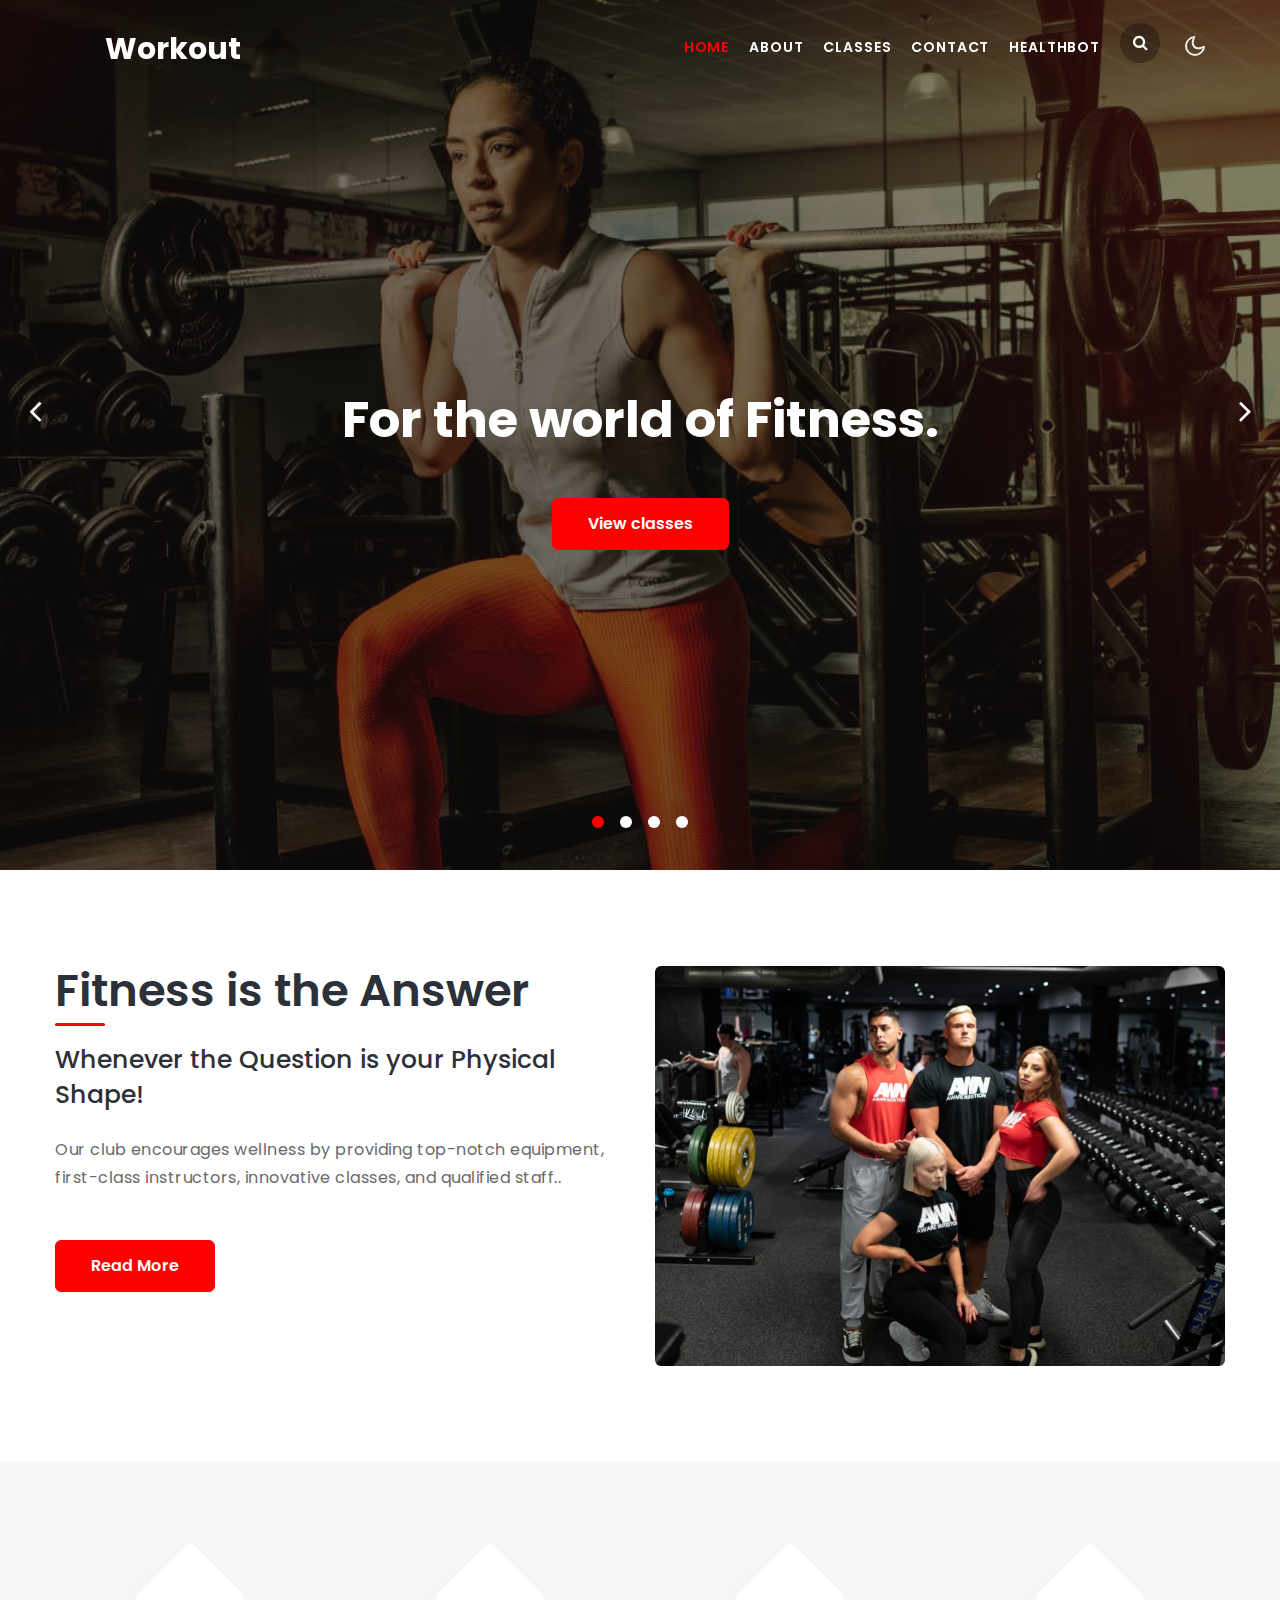
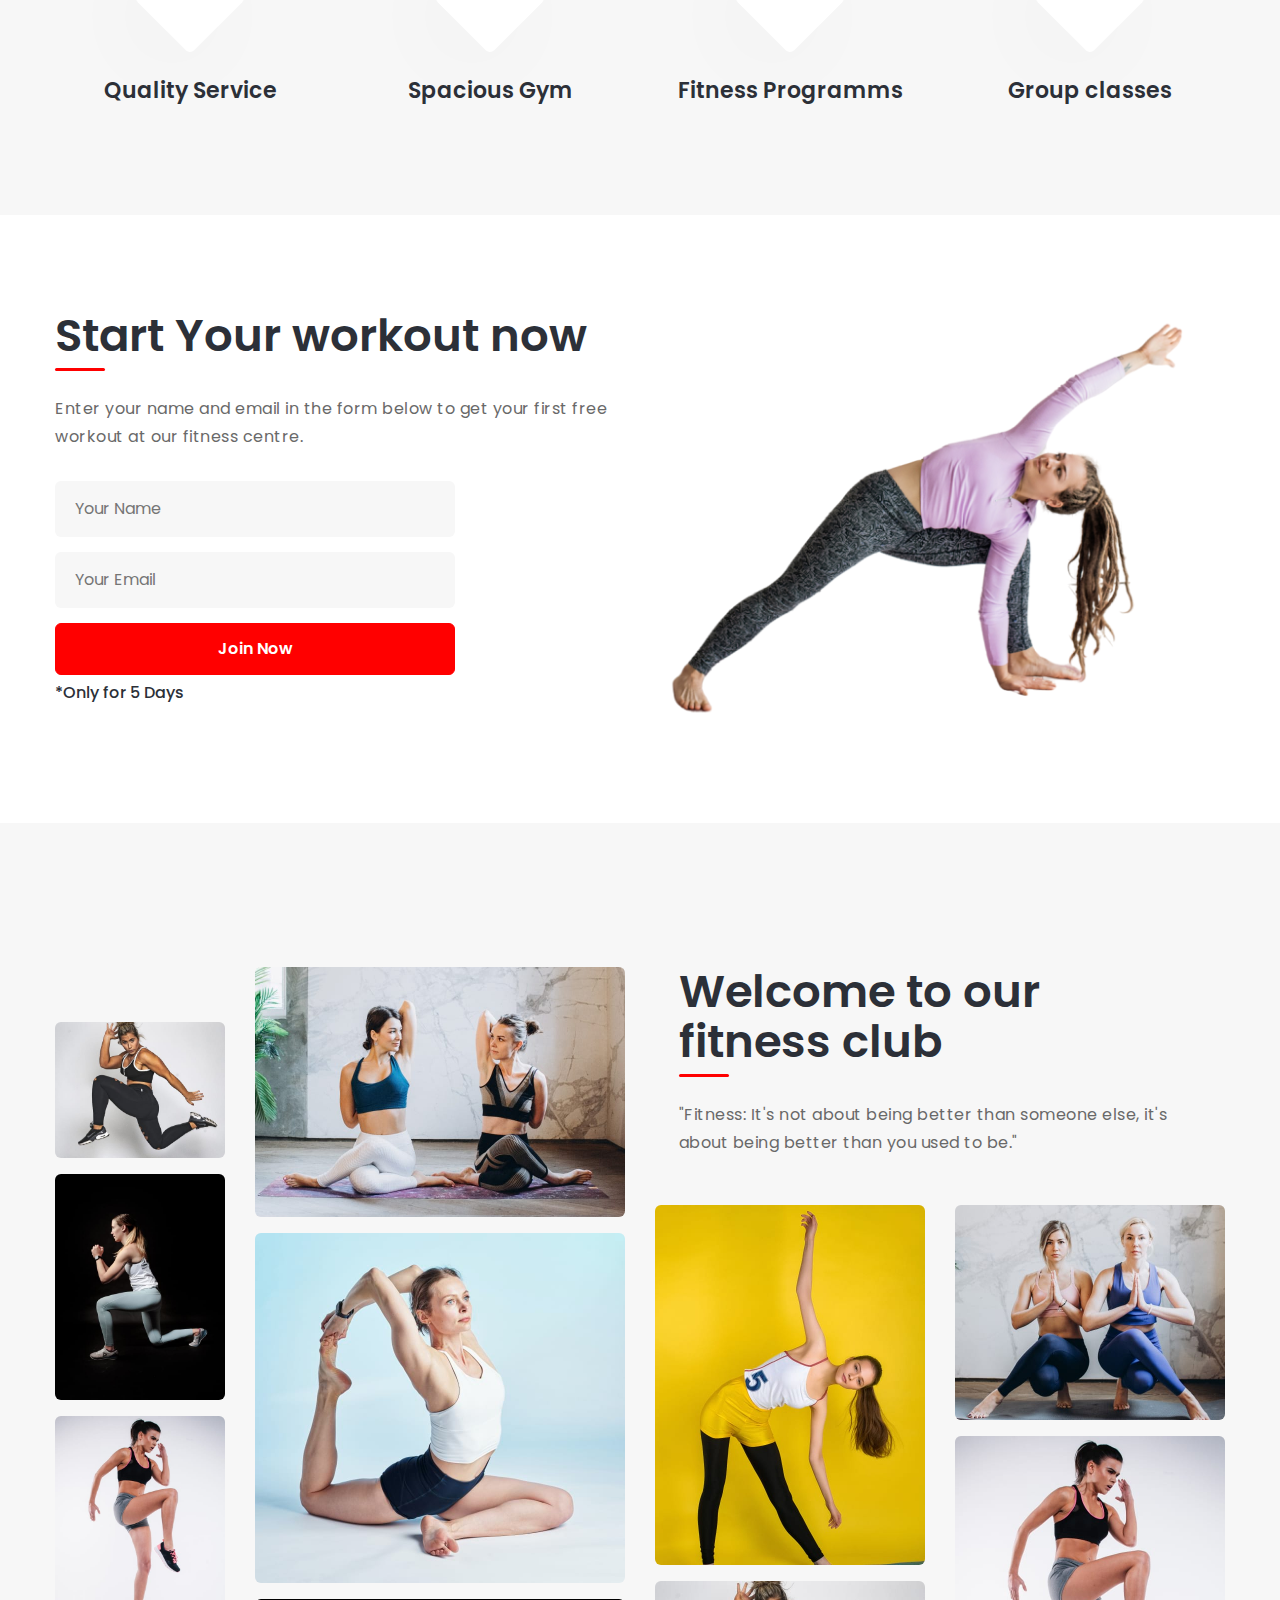
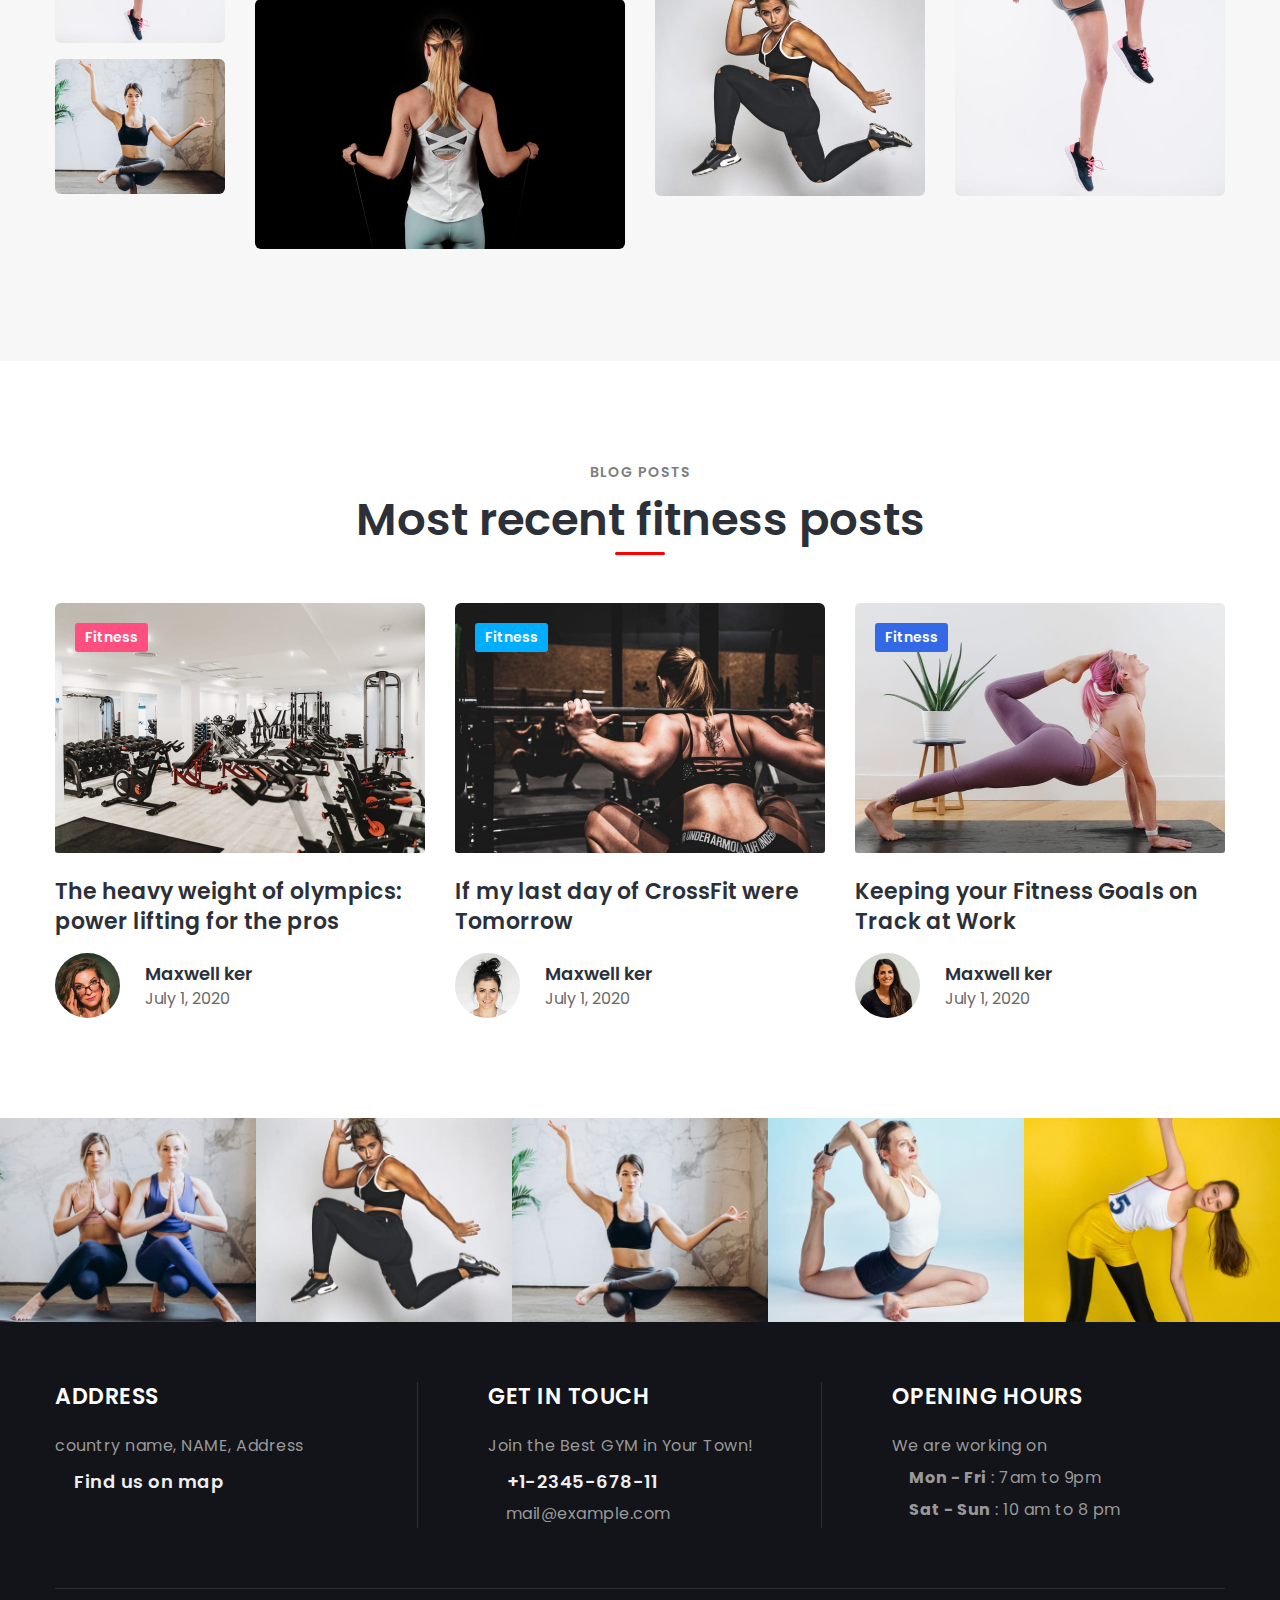
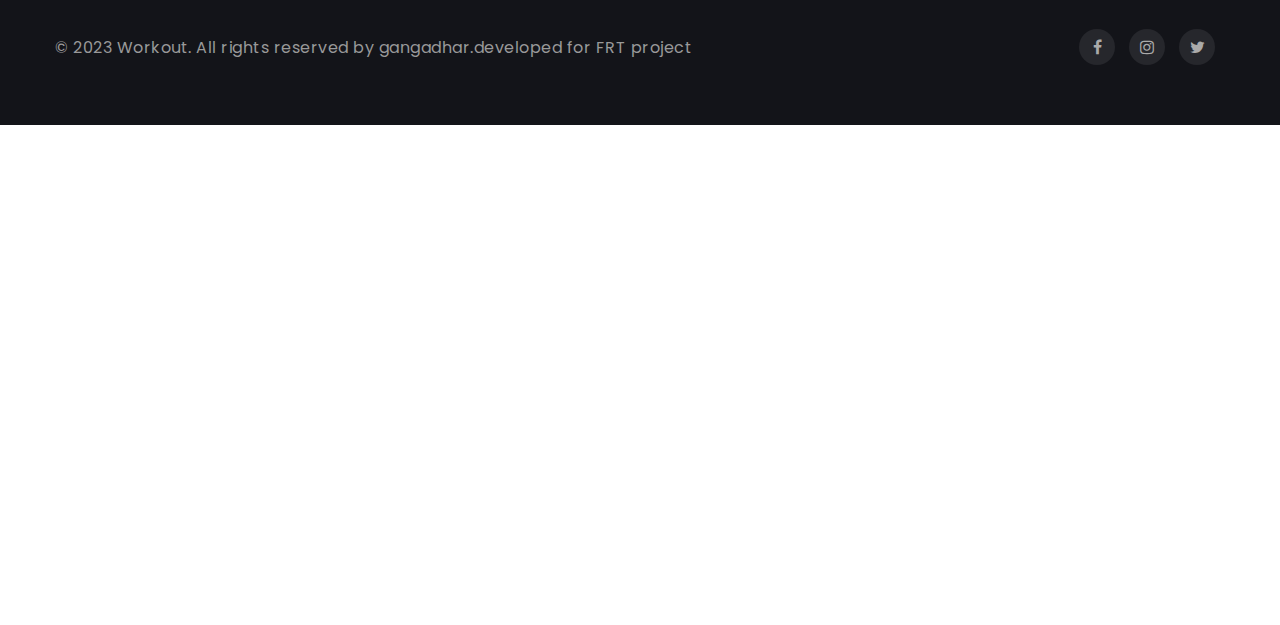
==== commit 997a10f2: "Update index.html" ====
--- a/index.html
+++ b/index.html
@@ -1,7 +1,4 @@
-<!-- 
-Author: W3layouts
-Author URL: http://w3layouts.com
--->
+
 <!doctype html>
 <html lang="en">
   <head>
@@ -9,7 +6,7 @@
     <meta charset="utf-8">
     <meta name="viewport" content="width=device-width, initial-scale=1, shrink-to-fit=no">
 
-    <title>Workout - Sports Category Responsive Website Template | Home : W3layouts</title>
+    <title>Workout - Sports Category Responsive Website Template</title>
 
     <link href="//fonts.googleapis.com/css?family=Poppins:300,400,400i,500,600,700&display=swap" rel="stylesheet">
     
@@ -48,6 +45,8 @@
                   </li>
                   <li class="nav-item @@contact__active">
                       <a class="nav-link" href="contact.html">Contact</a>
+	          <li class="nav-item @@healthbot__active">
+                      <a class="nav-link" href="healthbot.html">healthbot</a>
                   </li>
                   <!--/search-right-->
                   <div class="search-right">
@@ -100,7 +99,7 @@
 								<div class="container">
 									<div class="banner-info-bg">
 										<h5>For the world of Fitness.</h5>
-										<a class="btn btn-style btn-primary mt-md-5 mt-4" href="services.html">View classes</a>
+										<a class="btn btn-style btn-primary mt-md-5 mt-4" href="classes.html">View classes</a>
 									</div>
 								</div>
 							</div>
@@ -159,11 +158,7 @@
             <div class="col-lg-6 mb-lg-0 mb-md-5 mb-5">
                 <h3 class="title-big">Fitness is the Answer </h3>
                 <h5 class="mt-3">Whenever the Question is your Physical Shape!</h5>
-                <p class="mt-4 mb-0"> Sed in metus libero. Sed volutpat eget dui ut tempus. Fusce fring et illa tincidunt
-                    laoreet
-                    Morbi ac metus vitae diam sceler isque male suada eget eu mauris. Cras varius lorem ac velit pharetra,
-                    non sc elerisque mi vulputate. Phasellus bibe ndum susc ipit nunc, non semper erat iaculis in. Nulla
-                    magna vel euis amet metus.</p>
+                <p class="mt-4 mb-0"> Our club encourages wellness by providing top-notch equipment, first-class instructors, innovative classes, and qualified staff..</p>
                 <a href="#read" class="btn-style btn-primary btn mt-lg-5 mt-4">Read More</a>
             </div>
             <div class="col-lg-6">
@@ -182,7 +177,7 @@
                             <span class="lnr lnr-cog"></span>
                         </div>
 						<h4><a href="#feature" class="title-head">Quality Service</a></h4>
-						<p>Vivamus a ligula quam. Dolor blandit eu leo non et init set ipsum corsec monec..</p>
+						
 					</div>
 				</div>
 				<div class="col-lg-3 col-sm-6 grids-feature mt-sm-0 mt-5">
@@ -191,7 +186,6 @@
                             <span class="lnr lnr-license"></span>
                         </div>
 						<h4><a href="#feature" class="title-head">Spacious Gym</a></h4>
-						<p>Vivamus a ligula quam. Dolor blandit eu leo non et init set ipsum corsec monec..</p>
 					</div>
 				</div>
 				<div class="col-lg-3 col-sm-6 grids-feature mt-lg-0 mt-5">
@@ -200,7 +194,6 @@
                             <span class="lnr lnr-file-empty"></span>
                         </div>
 						<h4><a href="#feature" class="title-head">Fitness Programms</a></h4>
-						<p>Vivamus a ligula quam. Dolor blandit eu leo non et init set ipsum corsec monec..</p>
 					</div>
 				</div>
 				<div class="col-lg-3 col-sm-6 grids-feature mt-lg-0 mt-5">
@@ -209,7 +202,6 @@
                             <span class="lnr lnr-users"></span>
                         </div>
 						<h4><a href="#feature" class="title-head">Group classes</a></h4>
-						<p>Vivamus a ligula quam. Dolor blandit eu leo non et init set ipsum corsec monec..</p>
 					</div>
 				</div>
 			</div>
@@ -285,32 +277,24 @@
                 <div class="col-md-6 protfolio-item hover14 mt-md-0 mt-4">
                     <div class="px-md-4">
                         <h3 class="title-big mb-4">Welcome to our fitness club</h3>
-                        <p class="mb-md-5 mb-4"> Sed in metus libero. Sed volutpat eget dui ut tempus. Fusce fring et
-                            illa tincidunt
-                            laoreet
-                            Morbi ac metus vitae diam sceler isque male suada eget eu mauris. Cras varius lorem ac velit
-                            pharetra,
-                            non sc elerisque mi vulputate.
+                        <p class="mb-md-5 mb-4"> "Fitness: It's not about being better than someone else, it's about being better than you used to be."
                         </p>
                     </div>
                     <div class="row gallery-bottom">
                         <div class="col-6">
-                            <a href="assets/images/g1.jpg" data-lightbox="example-set" class="mb-4"
-                                data-title="lorem ipsum dolor sit amet">
+                            <a href="assets/images/g1.jpg" data-lightbox="example-set" class="mb-4">
                                 <figure>
                                     <img src="assets/images/g1.jpg" alt="product" class="img-fluid radius-image">
                                 </figure>
                             </a>
-                            <a href="assets/images/g4.jpg" data-lightbox="example-set"
-                                data-title="lorem ipsum dolor sit amet">
+                            <a href="assets/images/g4.jpg" data-lightbox="example-set">
                                 <figure>
                                     <img src="assets/images/g4.jpg" alt="product" class="img-fluid radius-image">
                                 </figure>
                             </a>
                         </div>
                         <div class="col-6">
-                            <a href="assets/images/g2.jpg" data-lightbox="example-set"
-                                data-title="lorem ipsum dolor sit amet">
+                            <a href="assets/images/g2.jpg" data-lightbox="example-set">
                                 <figure>
                                     <img src="assets/images/g2.jpg" alt="product" class="img-fluid radius-image">
                                 </figure>
@@ -347,8 +331,7 @@
                     </div>
                     <div class="card-body blog-details">
                         <a href="#blog-single" class="blog-desc">The heavy weight of olympics: power lifting for the pros</a>
-                        <p>Lorem ipsum dolor sit amet ipsum elit. Qui eligendi
-                            vitae sit isque male suada.</p>
+                        
                         <div class="author align-items-center mt-3 mb-1">
                             <div class="img-circle">
                                 <img src="assets/images/a1.jpg" class="mr-3 img-fluid" alt="...">
@@ -373,8 +356,7 @@
                     <div class="card-body blog-details">
                         <a href="#blog-single" class="blog-desc">If my last day of CrossFit were Tomorrow
                         </a>
-                        <p>Lorem ipsum dolor sit amet ipsum elit. Qui eligendi
-                            vitae sit isque male suada.</p>
+                        
                             <div class="author align-items-center mt-3 mb-1">
                                 <div class="img-circle">
                                     <img src="assets/images/a2.jpg" class="mr-3 img-fluid" alt="...">
@@ -399,8 +381,7 @@
                     <div class="card-body blog-details">
                         <a href="#blog-single" class="blog-desc">Keeping your Fitness Goals on Track at Work
                         </a>
-                        <p>Lorem ipsum dolor sit amet ipsum elit. Qui eligendi
-                            vitae sit isque male suada.</p>
+                        
                             <div class="author align-items-center mt-3 mb-1">
                                 <div class="img-circle">
                                     <img src="assets/images/a3.jpg" class="mr-3 img-fluid" alt="...">
@@ -562,7 +543,7 @@
          <div class="d-grid grid-col-4 grids-content">
            <div class="column">
              <h4>Address</h4>
-             <p class="contact-para3">New York, Alexandria, VA 2230, NY-90814 Hill Station 4th Street</p>
+             <p class="contact-para3">country name, NAME, Address</p>
              <a href="contact.html">
                <p class="contact-map mt-2"><span class="lnr lnr-map-marker"></span> Find us on map</p>
              </a>
@@ -570,7 +551,7 @@
            <div class="column">
              <h4>Get in touch</h4>
              <p>Join the Best GYM in Your Town!</p>
-             <a href="tel:+1-2345-678-11">
+             <a href="tel:+xx-xxxxxxxxx">
                <p class="contact-phone mt-2"><span class="lnr lnr-phone-handset"></span> +1-2345-678-11
                </p>
              </a>
@@ -818,4 +799,4 @@
 
  </body>
 
- </html>+ </html>
